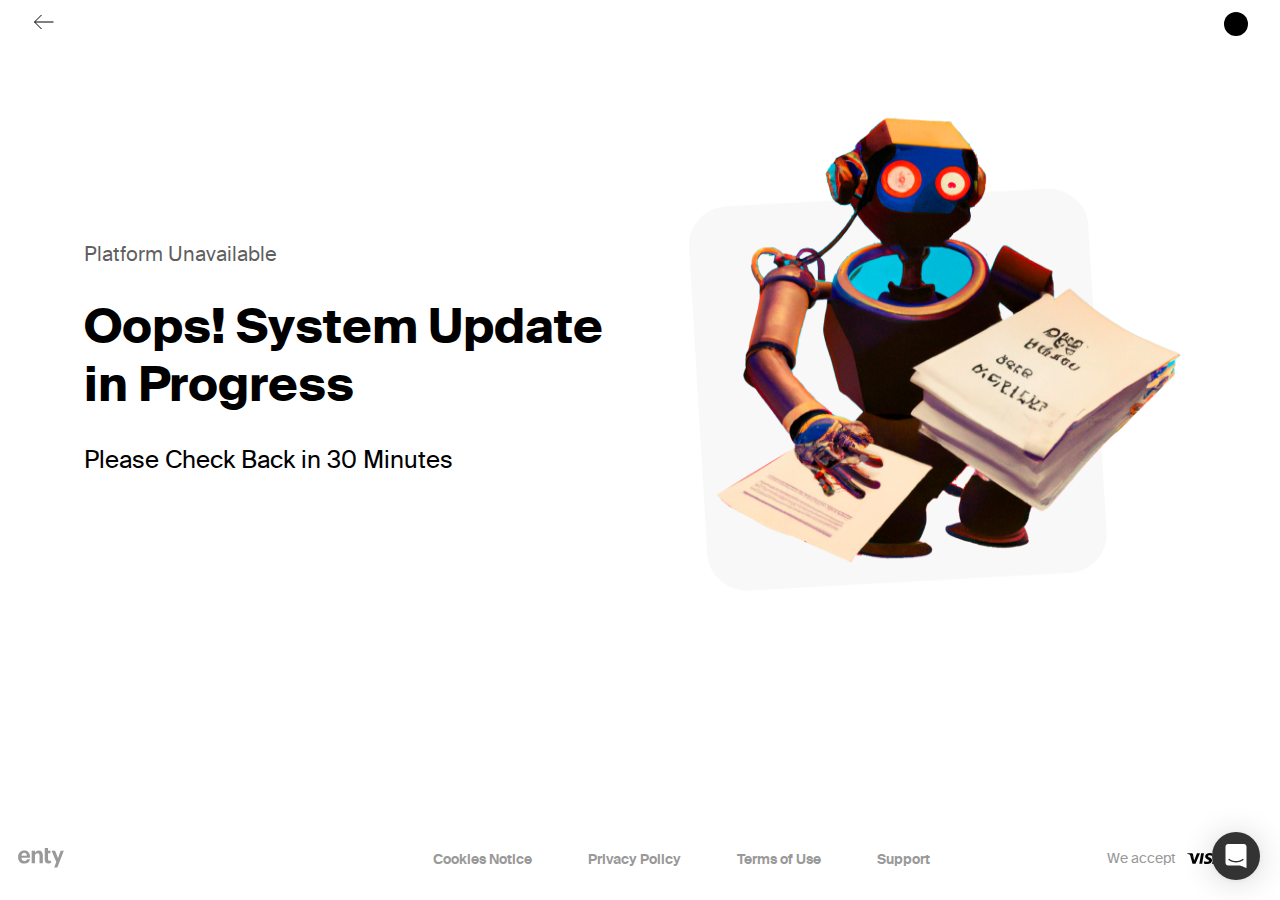
==== index.html @ 8957af0b "index-2ed8bcea12" ====
<!DOCTYPE html>
<!-- saved from url=(0031)https://dev.enty.io/maintenance -->
<html>
  <head>
    <meta http-equiv="Content-Type" content="text/html; charset=UTF-8" />

    <link rel="icon" href="https://dev.enty.io/favicon.ico?v2" />
    <meta
      name="viewport"
      content="width=device-width,initial-scale=1,maximum-scale=1,user-scalable=0"
    />
    <meta
      name="facebook-domain-verification"
      content="el592q64jkn35hvgb044mod4tipy6u"
    />
    <title>Enty</title>
    <meta name="twitter:card" content="summary_large_image" />

    <link rel="stylesheet" href="./Enty_files/index-2ed8bcea12.css" />
    <link rel="stylesheet" href="./Enty_files/Maintenance-ce53a330.css" />
  </head>
  <body>
    <div id="app" data-v-app="">
      <div id="app">
        <div></div>
        <!----><!---->
        <div data-v-58ce2501="" class="layout-wrapper light">
          <div data-v-e05de54c="" class="container-wrapper isFluid">
            <header
              data-v-6d9c8d1d=""
              data-v-19a5ea39=""
              class="header light bg-white"
            >
              <div data-v-6d9c8d1d="">
                <div data-v-6d9c8d1d="" class="logo">
                  <svg
                    data-v-6d9c8d1d=""
                    viewBox="0 0 24 24"
                    fill="none"
                    xmlns="http://www.w3.org/2000/svg"
                    width="24"
                    height="24"
                  >
                    <path
                      d="M21.5 12H2.5M2.5 12L9.5 5M2.5 12L9.5 19"
                      stroke="black"
                    ></path>
                  </svg>
                </div>
              </div>
              <div data-v-6d9c8d1d="">
                <div data-v-6d9c8d1d="" class="title"></div>
              </div>
              <div
                data-v-19a5ea39=""
                style="display: flex; align-items: center"
              >
                <!----><button
                  data-v-6c13c55c=""
                  data-v-19a5ea39=""
                  class="icon-button hamburger hamburger"
                  type="button"
                >
                  <svg
                    data-v-19a5ea39=""
                    viewBox="0 0 24 24"
                    fill="none"
                    xmlns="http://www.w3.org/2000/svg"
                    height="24"
                    width="24"
                  >
                    <path
                      d="M20 7H4"
                      stroke="currentColor"
                      stroke-linecap="round"
                    ></path>
                    <path
                      d="M20 12H4"
                      stroke="currentColor"
                      stroke-linecap="round"
                    ></path>
                    <path
                      d="M20 17H4"
                      stroke="currentColor"
                      stroke-linecap="round"
                    ></path>
                  </svg>
                </button>
              </div>
              <div data-v-19a5ea39="" class="menu light">
                <div data-v-19a5ea39="" class="action">
                  <svg
                    data-v-19a5ea39=""
                    viewBox="0 0 50 24"
                    fill="none"
                    xmlns="http://www.w3.org/2000/svg"
                    width="41"
                    height="20"
                  >
                    <path
                      fill-rule="evenodd"
                      clip-rule="evenodd"
                      d="M32.5859 18.504C33.4708 18.504 34.0807 18.363 35.3966 17.5877L34.5046 15.5141C34.1425 15.6728 33.8339 15.72 33.3347 15.72C32.4951 15.72 32.0186 15.24 32.0186 14.232V8.18401H34.409V5.71201H32.0186V3H28.7511V14.544C28.7511 17.16 30.0899 18.504 32.5859 18.504ZM13.9943 14.3034C13.6086 17.0154 11.5664 18.5275 8.32158 18.5275C4.73641 18.5275 2.12695 16.1514 2.12695 12.1434V11.9514C2.12695 7.99146 4.78179 5.42344 8.23081 5.42344C11.2941 5.42344 14.017 7.31942 14.017 11.8074V12.7674H5.46254C5.55328 14.8554 6.61976 16.0554 8.41234 16.0554C9.93263 16.0554 10.6814 15.3594 10.8857 14.3034H13.9943ZM8.23081 7.82344C6.75592 7.82344 5.75751 8.85542 5.50791 10.6314H10.8176C10.7041 8.73545 9.79649 7.82344 8.23081 7.82344ZM18.9619 18.2635H15.6717V5.71143H18.9619V7.70343C19.5518 6.45542 20.8452 5.42344 22.8193 5.42344C25.1565 5.42344 26.8129 6.91143 26.8129 10.2714V18.2635H23.5227V10.7754C23.5227 9.07145 22.8874 8.25542 21.4352 8.25542C20.0283 8.25542 18.9619 9.16743 18.9619 11.0154V18.2635ZM41.3778 22.5357H38.201L40.2886 16.9917L35.5689 5.71172H39.1087L41.9904 13.2477L44.6453 5.71172H47.7993L41.3778 22.5357Z"
                      fill="currentColor"
                    ></path></svg
                  ><button
                    data-v-6c13c55c=""
                    data-v-19a5ea39=""
                    class="icon-button"
                    type="button"
                  >
                    <svg
                      data-v-19a5ea39=""
                      viewBox="0 0 24 24"
                      fill="none"
                      xmlns="http://www.w3.org/2000/svg"
                      height="24"
                      width="24"
                    >
                      <path
                        d="M17.6568 6.34303L6.34314 17.6567"
                        stroke="currentColor"
                        stroke-linecap="round"
                      ></path>
                      <path
                        d="M17.6568 17.6567L6.34314 6.34302"
                        stroke="currentColor"
                        stroke-linecap="round"
                      ></path>
                    </svg>
                  </button>
                </div>
                <!----><a
                  data-v-a68a9a51=""
                  data-v-19a5ea39=""
                  href="https://dev.enty.io/personal"
                  class="link user-link user-link__light user-link user-link__light"
                  exact=""
                ></a>
              </div>
            </header>
          </div>
          <main data-v-8809718e="" class="main-wrapper">
            <div data-v-ca80d398="" class="maintenance">
              <div data-v-ca80d398="" class="maintenance__text">
                <p data-v-ca80d398="">Platform Unavailable</p>
                <h2 data-v-ca80d398="">Oops! System Update in Progress</h2>
                <p data-v-ca80d398="">Please Check Back in 30 Minutes</p>
              </div>
              <img
                data-v-ca80d398=""
                class="maintenance__img"
                src="./Enty_files/maintenance-af69d4da.png"
                alt="robot"
              />
            </div>
          </main>
          <footer data-v-617f417e="" class="footer-light">
            <div
              data-v-e05de54c=""
              data-v-617f417e=""
              class="container-wrapper isFluid container"
            >
              <a
                data-v-a68a9a51=""
                data-v-617f417e=""
                href="https://dev.enty.io/maintenance"
                class="router-link-active router-link-exact-active link logo logo"
                exact=""
                aria-current="page"
                ><svg
                  data-v-617f417e=""
                  viewBox="0 0 50 24"
                  fill="none"
                  xmlns="http://www.w3.org/2000/svg"
                  width="50"
                  height="24"
                >
                  <path
                    fill-rule="evenodd"
                    clip-rule="evenodd"
                    d="M32.5859 18.504C33.4708 18.504 34.0807 18.363 35.3966 17.5877L34.5046 15.5141C34.1425 15.6728 33.8339 15.72 33.3347 15.72C32.4951 15.72 32.0186 15.24 32.0186 14.232V8.18401H34.409V5.71201H32.0186V3H28.7511V14.544C28.7511 17.16 30.0899 18.504 32.5859 18.504ZM13.9943 14.3034C13.6086 17.0154 11.5664 18.5275 8.32158 18.5275C4.73641 18.5275 2.12695 16.1514 2.12695 12.1434V11.9514C2.12695 7.99146 4.78179 5.42344 8.23081 5.42344C11.2941 5.42344 14.017 7.31942 14.017 11.8074V12.7674H5.46254C5.55328 14.8554 6.61976 16.0554 8.41234 16.0554C9.93263 16.0554 10.6814 15.3594 10.8857 14.3034H13.9943ZM8.23081 7.82344C6.75592 7.82344 5.75751 8.85542 5.50791 10.6314H10.8176C10.7041 8.73545 9.79649 7.82344 8.23081 7.82344ZM18.9619 18.2635H15.6717V5.71143H18.9619V7.70343C19.5518 6.45542 20.8452 5.42344 22.8193 5.42344C25.1565 5.42344 26.8129 6.91143 26.8129 10.2714V18.2635H23.5227V10.7754C23.5227 9.07145 22.8874 8.25542 21.4352 8.25542C20.0283 8.25542 18.9619 9.16743 18.9619 11.0154V18.2635ZM41.3778 22.5357H38.201L40.2886 16.9917L35.5689 5.71172H39.1087L41.9904 13.2477L44.6453 5.71172H47.7993L41.3778 22.5357Z"
                    fill="currentColor"
                  ></path></svg
              ></a>
              <ul data-v-617f417e="" class="footer-list">
                <li data-v-617f417e="" class="footer-list-item">
                  <a
                    data-v-a68a9a51=""
                    data-v-617f417e=""
                    exact=""
                    class="link"
                    href="https://dev.enty.io/static/pdf/Cookies_Notice.pdf"
                    target="_blank"
                    to=""
                    >Cookies Notice</a
                  >
                </li>
                <li data-v-617f417e="" class="footer-list-item">
                  <a
                    data-v-a68a9a51=""
                    data-v-617f417e=""
                    exact=""
                    class="link"
                    href="https://dev.enty.io/static/pdf/Privacy_Policy.pdf"
                    target="_blank"
                    to=""
                    >Privacy Policy</a
                  >
                </li>
                <li data-v-617f417e="" class="footer-list-item">
                  <a
                    data-v-a68a9a51=""
                    data-v-617f417e=""
                    exact=""
                    class="link"
                    href="https://dev.enty.io/static/pdf/Terms_of_Use.pdf"
                    target="_blank"
                    to=""
                    >Terms of Use</a
                  >
                </li>
                <li data-v-617f417e="" class="footer-list-item">
                  <a
                    data-v-a68a9a51=""
                    data-v-617f417e=""
                    exact=""
                    class="link"
                    href="mailto:%20support@enty.io"
                    to=""
                    >Support</a
                  >
                </li>
              </ul>
              <div data-v-e0418eac="" data-v-617f417e="" class="we-accept">
                <span
                  data-v-2b5a13ca=""
                  data-v-e0418eac=""
                  class="typography body2 normal align-left inherit text"
                  >We&nbsp;accept</span
                ><svg
                  data-v-e0418eac=""
                  xmlns="http://www.w3.org/2000/svg"
                  fill="none"
                  viewBox="0 0 40 20"
                  width="40"
                  height="20"
                  class="light"
                >
                  <g fill="currentColor" clip-path="url(#visa_svg__clip0)">
                    <path
                      d="M18.168 14.841h-2.835l1.773-10.648h2.835l-1.773 10.648zM28.443 4.453A7.17 7.17 0 0025.9 4c-2.8 0-4.772 1.45-4.784 3.523-.023 1.53 1.412 2.379 2.485 2.889 1.097.52 1.47.86 1.47 1.325-.011.714-.886 1.043-1.703 1.043-1.132 0-1.738-.17-2.66-.567l-.373-.17-.397 2.39c.665.294 1.89.556 3.162.567 2.975 0 4.912-1.428 4.935-3.636.011-1.213-.747-2.141-2.38-2.9-.992-.488-1.6-.816-1.6-1.315.012-.453.515-.917 1.634-.917a4.94 4.94 0 012.112.408l.256.113.386-2.3zM32.215 11.069l1.132-2.98c-.012.023.233-.622.373-1.019l.198.918s.537 2.549.653 3.081h-2.356zm3.5-6.876H33.52c-.676 0-1.19.192-1.482.884l-4.21 9.764h2.974l.595-1.597h3.64c.082.374.339 1.597.339 1.597h2.625L35.714 4.193zM12.964 4.193l-2.777 7.261-.303-1.472c-.514-1.7-2.124-3.546-3.92-4.464l2.543 9.312h2.998l4.457-10.637h-2.998z"
                    ></path>
                    <path
                      d="M7.608 4.193H3.047L3 4.408c3.558.884 5.915 3.014 6.883 5.574l-.991-4.894c-.164-.68-.665-.873-1.284-.895z"
                    ></path>
                  </g>
                  <defs>
                    <clippath id="visa_svg__clip0">
                      <path
                        fill="currentColor"
                        d="M0 0h35v11H0z"
                        transform="translate(3 4)"
                      ></path>
                    </clippath>
                  </defs></svg
                ><svg
                  data-v-e0418eac=""
                  xmlns="http://www.w3.org/2000/svg"
                  fill="none"
                  viewBox="0 0 40 20"
                  width="40"
                  height="20"
                >
                  <path
                    fill="#FF5F00"
                    d="M22.95 5.16h-5.778v9.217h5.777V5.16z"
                  ></path>
                  <path
                    fill="#EB001B"
                    d="M17.768 9.77c0-.888.205-1.764.602-2.562a5.88 5.88 0 011.69-2.046 6.126 6.126 0 00-6.33-.663 5.954 5.954 0 00-2.464 2.162 5.76 5.76 0 00-.914 3.11c0 1.1.316 2.177.914 3.109a5.954 5.954 0 002.463 2.162 6.126 6.126 0 003.263.556 6.08 6.08 0 003.068-1.22 5.879 5.879 0 01-1.69-2.046 5.74 5.74 0 01-.602-2.562z"
                  ></path>
                  <path
                    fill="#F79E1B"
                    d="M29.772 9.77a5.76 5.76 0 01-.914 3.11 5.954 5.954 0 01-2.465 2.161 6.125 6.125 0 01-6.33-.664 5.888 5.888 0 001.689-2.046 5.748 5.748 0 000-5.124 5.888 5.888 0 00-1.69-2.047 6.126 6.126 0 016.33-.664 5.954 5.954 0 012.466 2.162 5.76 5.76 0 01.914 3.11v.002z"
                  ></path>
                </svg>
              </div>
            </div>
          </footer>
        </div>
        <div></div>
        <!----><!---->
        <div class="enty-base-loader enty-base-loader-bg-b">
          <div class="enty-base-loader__inner">
            <img
              src="./Enty_files/base-loader-fd91dcae.png"
              alt="Enty loader"
            />
          </div>
        </div>
        <!---->
      </div>
    </div>

    <div transitionduration="300">
      <div><div class="Vue-Toastification__container top-left"></div></div>
      <div><div class="Vue-Toastification__container top-center"></div></div>
      <div><div class="Vue-Toastification__container top-right"></div></div>
      <div><div class="Vue-Toastification__container bottom-left"></div></div>
      <div><div class="Vue-Toastification__container bottom-center"></div></div>
      <div><div class="Vue-Toastification__container bottom-right"></div></div>
    </div>
    <iframe
      id="intercom-frame"
      style="
        position: absolute !important;
        opacity: 0 !important;
        width: 1px !important;
        height: 1px !important;
        top: 0 !important;
        left: 0 !important;
        border: none !important;
        display: block !important;
        z-index: -1 !important;
        pointer-events: none;
      "
      aria-hidden="true"
      tabindex="-1"
      title="Intercom"
      src="./Enty_files/saved_resource.html"
    ></iframe>
    <div class="intercom-lightweight-app">
      <div
        class="intercom-lightweight-app-launcher intercom-launcher"
        role="button"
        tabindex="0"
        aria-label="Open Intercom Messenger"
        aria-live="polite"
      >
        <div
          class="intercom-lightweight-app-launcher-icon intercom-lightweight-app-launcher-icon-open"
        >
          <svg xmlns="http://www.w3.org/2000/svg" viewBox="0 0 28 32">
            <path
              d="M28 32s-4.714-1.855-8.527-3.34H3.437C1.54 28.66 0 27.026 0 25.013V3.644C0 1.633 1.54 0 3.437 0h21.125c1.898 0 3.437 1.632 3.437 3.645v18.404H28V32zm-4.139-11.982a.88.88 0 00-1.292-.105c-.03.026-3.015 2.681-8.57 2.681-5.486 0-8.517-2.636-8.571-2.684a.88.88 0 00-1.29.107 1.01 1.01 0 00-.219.708.992.992 0 00.318.664c.142.128 3.537 3.15 9.762 3.15 6.226 0 9.621-3.022 9.763-3.15a.992.992 0 00.317-.664 1.01 1.01 0 00-.218-.707z"
            ></path>
          </svg>
        </div>
        <div
          class="intercom-lightweight-app-launcher-icon intercom-lightweight-app-launcher-icon-minimize"
        >
          <svg
            width="24"
            height="24"
            viewBox="0 0 24 24"
            fill="none"
            xmlns="http://www.w3.org/2000/svg"
          >
            <path
              fill-rule="evenodd"
              clip-rule="evenodd"
              d="M18.601 8.39897C18.269 8.06702 17.7309 8.06702 17.3989 8.39897L12 13.7979L6.60099 8.39897C6.26904 8.06702 5.73086 8.06702 5.39891 8.39897C5.06696 8.73091 5.06696 9.2691 5.39891 9.60105L11.3989 15.601C11.7309 15.933 12.269 15.933 12.601 15.601L18.601 9.60105C18.9329 9.2691 18.9329 8.73091 18.601 8.39897Z"
              fill="white"
            ></path>
          </svg>
        </div>
      </div>
      <style id="intercom-lightweight-app-style" type="text/css">
        @keyframes intercom-lightweight-app-launcher {
          from {
            opacity: 0;
            transform: scale(0.5);
          }
          to {
            opacity: 1;
            transform: scale(1);
          }
        }

        @keyframes intercom-lightweight-app-gradient {
          from {
            opacity: 0;
          }
          to {
            opacity: 1;
          }
        }

        @keyframes intercom-lightweight-app-messenger {
          0% {
            opacity: 0;
            transform: scale(0);
          }
          40% {
            opacity: 1;
          }
          100% {
            transform: scale(1);
          }
        }

        .intercom-lightweight-app {
          position: fixed;
          z-index: 2147483001;
          width: 0;
          height: 0;
          font-family: intercom-font, "Helvetica Neue", "Apple Color Emoji",
            Helvetica, Arial, sans-serif;
        }

        .intercom-lightweight-app-gradient {
          position: fixed;
          z-index: 2147483002;
          width: 500px;
          height: 500px;
          bottom: 0;
          right: 0;
          pointer-events: none;
          background: radial-gradient(
            ellipse at bottom right,
            rgba(29, 39, 54, 0.16) 0%,
            rgba(29, 39, 54, 0) 72%
          );
          animation: intercom-lightweight-app-gradient 200ms ease-out;
        }

        .intercom-lightweight-app-launcher {
          position: fixed;
          z-index: 2147483003;
          padding: 0 !important;
          margin: 0 !important;
          border: none;
          bottom: 20px;
          right: 20px;
          max-width: 48px;
          width: 48px;
          max-height: 48px;
          height: 48px;
          border-radius: 50%;
          background: #333333;
          cursor: pointer;
          box-shadow: 0 1px 6px 0 rgba(0, 0, 0, 0.06),
            0 2px 32px 0 rgba(0, 0, 0, 0.16);
          transition: transform 167ms cubic-bezier(0.33, 0, 0, 1);
          box-sizing: content-box;
        }

        .intercom-lightweight-app-launcher:hover {
          transition: transform 250ms cubic-bezier(0.33, 0, 0, 1);
          transform: scale(1.1);
        }

        .intercom-lightweight-app-launcher:active {
          transform: scale(0.85);
          transition: transform 134ms cubic-bezier(0.45, 0, 0.2, 1);
        }

        .intercom-lightweight-app-launcher:focus {
          outline: none;
        }

        .intercom-lightweight-app-launcher-icon {
          display: flex;
          align-items: center;
          justify-content: center;
          position: absolute;
          top: 0;
          left: 0;
          width: 48px;
          height: 48px;
          transition: transform 100ms linear, opacity 80ms linear;
        }

        .intercom-lightweight-app-launcher-icon-open {
          opacity: 1;
          transform: rotate(0deg) scale(1);
        }

        .intercom-lightweight-app-launcher-icon-open svg {
          width: 24px;
          height: 24px;
        }

        .intercom-lightweight-app-launcher-icon-open svg path {
          fill: rgb(255, 255, 255);
        }

        .intercom-lightweight-app-launcher-icon-self-serve {
          opacity: 1;
          transform: rotate(0deg) scale(1);
        }

        .intercom-lightweight-app-launcher-icon-self-serve svg {
          height: 44px;
        }

        .intercom-lightweight-app-launcher-icon-self-serve svg path {
          fill: rgb(255, 255, 255);
        }

        .intercom-lightweight-app-launcher-custom-icon-open {
          max-height: 24px;
          max-width: 24px;

          opacity: 1;
          transform: rotate(0deg) scale(1);
        }

        .intercom-lightweight-app-launcher-icon-minimize {
          opacity: 0;
          transform: rotate(-60deg) scale(0);
        }

        .intercom-lightweight-app-launcher-icon-minimize svg path {
          fill: rgb(255, 255, 255);
        }

        .intercom-lightweight-app-messenger {
          position: fixed;
          z-index: 2147483003;
          overflow: hidden;
          background-color: white;
          animation: intercom-lightweight-app-messenger 250ms
            cubic-bezier(0, 1, 1, 1);
          transform-origin: bottom right;

          width: 400px;
          height: calc(100% - 104px);
          max-height: 704px;
          min-height: 250px;
          right: 20px;
          bottom: 84px;
          box-shadow: 0 5px 40px rgba(0, 0, 0, 0.16);

          border-radius: 16px;
        }

        .intercom-lightweight-app-messenger-header {
          height: 64px;
          border-bottom: none;
          background: #333333;
        }

        .intercom-lightweight-app-messenger-footer {
          position: absolute;
          bottom: 0;
          width: 100%;
          height: 80px;
          background: #fff;
          font-size: 14px;
          line-height: 21px;
          border-top: 1px solid rgba(0, 0, 0, 0.05);
          box-shadow: 0px 0px 25px rgba(0, 0, 0, 0.05);
        }

        @media print {
          .intercom-lightweight-app {
            display: none;
          }
        }
      </style>
    </div>
  </body>
</html>
---- Enty_files/index-2ed8bcea12.css ----
/* sass-plugin-1:/Users/maronato/Developer/vue-toastification/src/scss/index.scss */
.Vue-Toastification__container {
  z-index: 9999;
  position: fixed;
  padding: 4px;
  width: 600px;
  box-sizing: border-box;
  display: flex;
  min-height: 100%;
  color: #fff;
  flex-direction: column;
  pointer-events: none;
}
@media only screen and (min-width: 600px) {
  .Vue-Toastification__container.top-left,
  .Vue-Toastification__container.top-right,
  .Vue-Toastification__container.top-center {
    top: 1em;
  }
  .Vue-Toastification__container.bottom-left,
  .Vue-Toastification__container.bottom-right,
  .Vue-Toastification__container.bottom-center {
    bottom: 1em;
    flex-direction: column-reverse;
  }
  .Vue-Toastification__container.top-left,
  .Vue-Toastification__container.bottom-left {
    left: 1em;
  }
  .Vue-Toastification__container.top-left .Vue-Toastification__toast,
  .Vue-Toastification__container.bottom-left .Vue-Toastification__toast {
    margin-right: auto;
  }
  @supports not (-moz-appearance: none) {
    .Vue-Toastification__container.top-left .Vue-Toastification__toast--rtl,
    .Vue-Toastification__container.bottom-left .Vue-Toastification__toast--rtl {
      margin-right: unset;
      margin-left: auto;
    }
  }
  .Vue-Toastification__container.top-right,
  .Vue-Toastification__container.bottom-right {
    right: 1em;
  }
  .Vue-Toastification__container.top-right .Vue-Toastification__toast,
  .Vue-Toastification__container.bottom-right .Vue-Toastification__toast {
    margin-left: auto;
  }
  @supports not (-moz-appearance: none) {
    .Vue-Toastification__container.top-right .Vue-Toastification__toast--rtl,
    .Vue-Toastification__container.bottom-right
      .Vue-Toastification__toast--rtl {
      margin-left: unset;
      margin-right: auto;
    }
  }
  .Vue-Toastification__container.top-center,
  .Vue-Toastification__container.bottom-center {
    left: 50%;
    margin-left: -300px;
  }
  .Vue-Toastification__container.top-center .Vue-Toastification__toast,
  .Vue-Toastification__container.bottom-center .Vue-Toastification__toast {
    margin-left: auto;
    margin-right: auto;
  }
}
@media only screen and (max-width: 600px) {
  .Vue-Toastification__container {
    width: 100vw;
    padding: 0;
    left: 0;
    margin: 0;
  }
  .Vue-Toastification__container .Vue-Toastification__toast {
    width: 100%;
  }
  .Vue-Toastification__container.top-left,
  .Vue-Toastification__container.top-right,
  .Vue-Toastification__container.top-center {
    top: 0;
  }
  .Vue-Toastification__container.bottom-left,
  .Vue-Toastification__container.bottom-right,
  .Vue-Toastification__container.bottom-center {
    bottom: 0;
    flex-direction: column-reverse;
  }
}
.Vue-Toastification__toast {
  display: inline-flex;
  position: relative;
  max-height: 800px;
  min-height: 64px;
  box-sizing: border-box;
  margin-bottom: 1rem;
  padding: 22px 24px;
  border-radius: 8px;
  box-shadow: 0 1px 10px 0 rgba(0, 0, 0, 0.1), 0 2px 15px 0 rgba(0, 0, 0, 0.05);
  justify-content: space-between;
  font-family: "Lato", Helvetica, "Roboto", Arial, sans-serif;
  max-width: 600px;
  min-width: 326px;
  pointer-events: auto;
  overflow: hidden;
  transform: translateZ(0);
  direction: ltr;
}
.Vue-Toastification__toast--rtl {
  direction: rtl;
}
.Vue-Toastification__toast--default {
  background-color: #1976d2;
  color: #fff;
}
.Vue-Toastification__toast--info {
  background-color: #2196f3;
  color: #fff;
}
.Vue-Toastification__toast--success {
  background-color: #4caf50;
  color: #fff;
}
.Vue-Toastification__toast--error {
  background-color: #ff5252;
  color: #fff;
}
.Vue-Toastification__toast--warning {
  background-color: #ffc107;
  color: #fff;
}
@media only screen and (max-width: 600px) {
  .Vue-Toastification__toast {
    border-radius: 0px;
    margin-bottom: 0.5rem;
  }
}
.Vue-Toastification__toast-body {
  flex: 1;
  line-height: 24px;
  font-size: 16px;
  word-break: break-word;
  white-space: pre-wrap;
}
.Vue-Toastification__toast-component-body {
  flex: 1;
}
.Vue-Toastification__toast.disable-transition {
  animation: none !important;
}
.Vue-Toastification__close-button {
  font-weight: bold;
  font-size: 24px;
  line-height: 24px;
  background: transparent;
  outline: none;
  border: none;
  padding: 0;
  padding-left: 10px;
  cursor: pointer;
  transition: 0.3s ease;
  align-items: center;
  color: #fff;
  opacity: 0.3;
  transition: visibility 0s, opacity 0.2s linear;
}
.Vue-Toastification__close-button:hover,
.Vue-Toastification__close-button:focus {
  opacity: 1;
}
.Vue-Toastification__toast:not(:hover)
  .Vue-Toastification__close-button.show-on-hover {
  opacity: 0;
}
.Vue-Toastification__toast--rtl .Vue-Toastification__close-button {
  padding-left: unset;
  padding-right: 10px;
}
@keyframes scale-x-frames {
  0% {
    transform: scaleX(1);
  }
  100% {
    transform: scaleX(0);
  }
}
.Vue-Toastification__progress-bar {
  position: absolute;
  bottom: 0;
  left: 0;
  width: 100%;
  height: 5px;
  z-index: 10000;
  background-color: rgba(255, 255, 255, 0.7);
  transform-origin: left;
  animation: scale-x-frames linear 1 forwards;
}
.Vue-Toastification__toast--rtl .Vue-Toastification__progress-bar {
  right: 0;
  left: unset;
  transform-origin: right;
}
.Vue-Toastification__icon {
  margin: auto 18px auto 0px;
  background: transparent;
  outline: none;
  border: none;
  padding: 0;
  transition: 0.3s ease;
  align-items: center;
  width: 20px;
  height: 100%;
}
.Vue-Toastification__toast--rtl .Vue-Toastification__icon {
  margin: auto 0px auto 18px;
}
@keyframes bounceInRight {
  from,
  60%,
  75%,
  90%,
  to {
    animation-timing-function: cubic-bezier(0.215, 0.61, 0.355, 1);
  }
  from {
    opacity: 0;
    transform: translate3d(3000px, 0, 0);
  }
  60% {
    opacity: 1;
    transform: translate3d(-25px, 0, 0);
  }
  75% {
    transform: translate3d(10px, 0, 0);
  }
  90% {
    transform: translate3d(-5px, 0, 0);
  }
  to {
    transform: none;
  }
}
@keyframes bounceOutRight {
  40% {
    opacity: 1;
    transform: translate3d(-20px, 0, 0);
  }
  to {
    opacity: 0;
    transform: translate3d(1000px, 0, 0);
  }
}
@keyframes bounceInLeft {
  from,
  60%,
  75%,
  90%,
  to {
    animation-timing-function: cubic-bezier(0.215, 0.61, 0.355, 1);
  }
  0% {
    opacity: 0;
    transform: translate3d(-3000px, 0, 0);
  }
  60% {
    opacity: 1;
    transform: translate3d(25px, 0, 0);
  }
  75% {
    transform: translate3d(-10px, 0, 0);
  }
  90% {
    transform: translate3d(5px, 0, 0);
  }
  to {
    transform: none;
  }
}
@keyframes bounceOutLeft {
  20% {
    opacity: 1;
    transform: translate3d(20px, 0, 0);
  }
  to {
    opacity: 0;
    transform: translate3d(-2000px, 0, 0);
  }
}
@keyframes bounceInUp {
  from,
  60%,
  75%,
  90%,
  to {
    animation-timing-function: cubic-bezier(0.215, 0.61, 0.355, 1);
  }
  from {
    opacity: 0;
    transform: translate3d(0, 3000px, 0);
  }
  60% {
    opacity: 1;
    transform: translate3d(0, -20px, 0);
  }
  75% {
    transform: translate3d(0, 10px, 0);
  }
  90% {
    transform: translate3d(0, -5px, 0);
  }
  to {
    transform: translate3d(0, 0, 0);
  }
}
@keyframes bounceOutUp {
  20% {
    transform: translate3d(0, -10px, 0);
  }
  40%,
  45% {
    opacity: 1;
    transform: translate3d(0, 20px, 0);
  }
  to {
    opacity: 0;
    transform: translate3d(0, -2000px, 0);
  }
}
@keyframes bounceInDown {
  from,
  60%,
  75%,
  90%,
  to {
    animation-timing-function: cubic-bezier(0.215, 0.61, 0.355, 1);
  }
  0% {
    opacity: 0;
    transform: translate3d(0, -3000px, 0);
  }
  60% {
    opacity: 1;
    transform: translate3d(0, 25px, 0);
  }
  75% {
    transform: translate3d(0, -10px, 0);
  }
  90% {
    transform: translate3d(0, 5px, 0);
  }
  to {
    transform: none;
  }
}
@keyframes bounceOutDown {
  20% {
    transform: translate3d(0, 10px, 0);
  }
  40%,
  45% {
    opacity: 1;
    transform: translate3d(0, -20px, 0);
  }
  to {
    opacity: 0;
    transform: translate3d(0, 2000px, 0);
  }
}
.Vue-Toastification__bounce-enter-active.top-left,
.Vue-Toastification__bounce-enter-active.bottom-left {
  animation-name: bounceInLeft;
}
.Vue-Toastification__bounce-enter-active.top-right,
.Vue-Toastification__bounce-enter-active.bottom-right {
  animation-name: bounceInRight;
}
.Vue-Toastification__bounce-enter-active.top-center {
  animation-name: bounceInDown;
}
.Vue-Toastification__bounce-enter-active.bottom-center {
  animation-name: bounceInUp;
}
.Vue-Toastification__bounce-leave-active:not(.disable-transition).top-left,
.Vue-Toastification__bounce-leave-active:not(.disable-transition).bottom-left {
  animation-name: bounceOutLeft;
}
.Vue-Toastification__bounce-leave-active:not(.disable-transition).top-right,
.Vue-Toastification__bounce-leave-active:not(.disable-transition).bottom-right {
  animation-name: bounceOutRight;
}
.Vue-Toastification__bounce-leave-active:not(.disable-transition).top-center {
  animation-name: bounceOutUp;
}
.Vue-Toastification__bounce-leave-active:not(
    .disable-transition
  ).bottom-center {
  animation-name: bounceOutDown;
}
.Vue-Toastification__bounce-leave-active,
.Vue-Toastification__bounce-enter-active {
  animation-duration: 750ms;
  animation-fill-mode: both;
}
.Vue-Toastification__bounce-move {
  transition-timing-function: ease-in-out;
  transition-property: all;
  transition-duration: 400ms;
}
@keyframes fadeOutTop {
  0% {
    transform: translateY(0);
    opacity: 1;
  }
  100% {
    transform: translateY(-50px);
    opacity: 0;
  }
}
@keyframes fadeOutLeft {
  0% {
    transform: translateX(0);
    opacity: 1;
  }
  100% {
    transform: translateX(-50px);
    opacity: 0;
  }
}
@keyframes fadeOutBottom {
  0% {
    transform: translateY(0);
    opacity: 1;
  }
  100% {
    transform: translateY(50px);
    opacity: 0;
  }
}
@keyframes fadeOutRight {
  0% {
    transform: translateX(0);
    opacity: 1;
  }
  100% {
    transform: translateX(50px);
    opacity: 0;
  }
}
@keyframes fadeInLeft {
  0% {
    transform: translateX(-50px);
    opacity: 0;
  }
  100% {
    transform: translateX(0);
    opacity: 1;
  }
}
@keyframes fadeInRight {
  0% {
    transform: translateX(50px);
    opacity: 0;
  }
  100% {
    transform: translateX(0);
    opacity: 1;
  }
}
@keyframes fadeInTop {
  0% {
    transform: translateY(-50px);
    opacity: 0;
  }
  100% {
    transform: translateY(0);
    opacity: 1;
  }
}
@keyframes fadeInBottom {
  0% {
    transform: translateY(50px);
    opacity: 0;
  }
  100% {
    transform: translateY(0);
    opacity: 1;
  }
}
.Vue-Toastification__fade-enter-active.top-left,
.Vue-Toastification__fade-enter-active.bottom-left {
  animation-name: fadeInLeft;
}
.Vue-Toastification__fade-enter-active.top-right,
.Vue-Toastification__fade-enter-active.bottom-right {
  animation-name: fadeInRight;
}
.Vue-Toastification__fade-enter-active.top-center {
  animation-name: fadeInTop;
}
.Vue-Toastification__fade-enter-active.bottom-center {
  animation-name: fadeInBottom;
}
.Vue-Toastification__fade-leave-active:not(.disable-transition).top-left,
.Vue-Toastification__fade-leave-active:not(.disable-transition).bottom-left {
  animation-name: fadeOutLeft;
}
.Vue-Toastification__fade-leave-active:not(.disable-transition).top-right,
.Vue-Toastification__fade-leave-active:not(.disable-transition).bottom-right {
  animation-name: fadeOutRight;
}
.Vue-Toastification__fade-leave-active:not(.disable-transition).top-center {
  animation-name: fadeOutTop;
}
.Vue-Toastification__fade-leave-active:not(.disable-transition).bottom-center {
  animation-name: fadeOutBottom;
}
.Vue-Toastification__fade-leave-active,
.Vue-Toastification__fade-enter-active {
  animation-duration: 750ms;
  animation-fill-mode: both;
}
.Vue-Toastification__fade-move {
  transition-timing-function: ease-in-out;
  transition-property: all;
  transition-duration: 400ms;
}
@keyframes slideInBlurredLeft {
  0% {
    transform: translateX(-1000px) scaleX(2.5) scaleY(0.2);
    transform-origin: 100% 50%;
    filter: blur(40px);
    opacity: 0;
  }
  100% {
    transform: translateX(0) scaleY(1) scaleX(1);
    transform-origin: 50% 50%;
    filter: blur(0);
    opacity: 1;
  }
}
@keyframes slideInBlurredTop {
  0% {
    transform: translateY(-1000px) scaleY(2.5) scaleX(0.2);
    transform-origin: 50% 0%;
    filter: blur(240px);
    opacity: 0;
  }
  100% {
    transform: translateY(0) scaleY(1) scaleX(1);
    transform-origin: 50% 50%;
    filter: blur(0);
    opacity: 1;
  }
}
@keyframes slideInBlurredRight {
  0% {
    transform: translateX(1000px) scaleX(2.5) scaleY(0.2);
    transform-origin: 0% 50%;
    filter: blur(40px);
    opacity: 0;
  }
  100% {
    transform: translateX(0) scaleY(1) scaleX(1);
    transform-origin: 50% 50%;
    filter: blur(0);
    opacity: 1;
  }
}
@keyframes slideInBlurredBottom {
  0% {
    transform: translateY(1000px) scaleY(2.5) scaleX(0.2);
    transform-origin: 50% 100%;
    filter: blur(240px);
    opacity: 0;
  }
  100% {
    transform: translateY(0) scaleY(1) scaleX(1);
    transform-origin: 50% 50%;
    filter: blur(0);
    opacity: 1;
  }
}
@keyframes slideOutBlurredTop {
  0% {
    transform: translateY(0) scaleY(1) scaleX(1);
    transform-origin: 50% 0%;
    filter: blur(0);
    opacity: 1;
  }
  100% {
    transform: translateY(-1000px) scaleY(2) scaleX(0.2);
    transform-origin: 50% 0%;
    filter: blur(240px);
    opacity: 0;
  }
}
@keyframes slideOutBlurredBottom {
  0% {
    transform: translateY(0) scaleY(1) scaleX(1);
    transform-origin: 50% 50%;
    filter: blur(0);
    opacity: 1;
  }
  100% {
    transform: translateY(1000px) scaleY(2) scaleX(0.2);
    transform-origin: 50% 100%;
    filter: blur(240px);
    opacity: 0;
  }
}
@keyframes slideOutBlurredLeft {
  0% {
    transform: translateX(0) scaleY(1) scaleX(1);
    transform-origin: 50% 50%;
    filter: blur(0);
    opacity: 1;
  }
  100% {
    transform: translateX(-1000px) scaleX(2) scaleY(0.2);
    transform-origin: 100% 50%;
    filter: blur(40px);
    opacity: 0;
  }
}
@keyframes slideOutBlurredRight {
  0% {
    transform: translateX(0) scaleY(1) scaleX(1);
    transform-origin: 50% 50%;
    filter: blur(0);
    opacity: 1;
  }
  100% {
    transform: translateX(1000px) scaleX(2) scaleY(0.2);
    transform-origin: 0% 50%;
    filter: blur(40px);
    opacity: 0;
  }
}
.Vue-Toastification__slideBlurred-enter-active.top-left,
.Vue-Toastification__slideBlurred-enter-active.bottom-left {
  animation-name: slideInBlurredLeft;
}
.Vue-Toastification__slideBlurred-enter-active.top-right,
.Vue-Toastification__slideBlurred-enter-active.bottom-right {
  animation-name: slideInBlurredRight;
}
.Vue-Toastification__slideBlurred-enter-active.top-center {
  animation-name: slideInBlurredTop;
}
.Vue-Toastification__slideBlurred-enter-active.bottom-center {
  animation-name: slideInBlurredBottom;
}
.Vue-Toastification__slideBlurred-leave-active:not(
    .disable-transition
  ).top-left,
.Vue-Toastification__slideBlurred-leave-active:not(
    .disable-transition
  ).bottom-left {
  animation-name: slideOutBlurredLeft;
}
.Vue-Toastification__slideBlurred-leave-active:not(
    .disable-transition
  ).top-right,
.Vue-Toastification__slideBlurred-leave-active:not(
    .disable-transition
  ).bottom-right {
  animation-name: slideOutBlurredRight;
}
.Vue-Toastification__slideBlurred-leave-active:not(
    .disable-transition
  ).top-center {
  animation-name: slideOutBlurredTop;
}
.Vue-Toastification__slideBlurred-leave-active:not(
    .disable-transition
  ).bottom-center {
  animation-name: slideOutBlurredBottom;
}
.Vue-Toastification__slideBlurred-leave-active,
.Vue-Toastification__slideBlurred-enter-active {
  animation-duration: 750ms;
  animation-fill-mode: both;
}
.Vue-Toastification__slideBlurred-move {
  transition-timing-function: ease-in-out;
  transition-property: all;
  transition-duration: 400ms;
}
.resize-observer[data-v-b329ee4c] {
  position: absolute;
  top: 0;
  left: 0;
  z-index: -1;
  width: 100%;
  height: 100%;
  border: none;
  background-color: transparent;
  pointer-events: none;
  display: block;
  overflow: hidden;
  opacity: 0;
}
.resize-observer[data-v-b329ee4c] object {
  display: block;
  position: absolute;
  top: 0;
  left: 0;
  height: 100%;
  width: 100%;
  overflow: hidden;
  pointer-events: none;
  z-index: -1;
}
.v-popper__popper {
  z-index: 10000;
  top: 0;
  left: 0;
  outline: none;
}
.v-popper__popper.v-popper__popper--hidden {
  visibility: hidden;
  opacity: 0;
  transition: opacity 0.15s, visibility 0.15s;
  pointer-events: none;
}
.v-popper__popper.v-popper__popper--shown {
  visibility: visible;
  opacity: 1;
  transition: opacity 0.15s;
}
.v-popper__popper.v-popper__popper--skip-transition,
.v-popper__popper.v-popper__popper--skip-transition > .v-popper__wrapper {
  transition: none !important;
}
.v-popper__backdrop {
  position: absolute;
  top: 0;
  left: 0;
  width: 100%;
  height: 100%;
  display: none;
}
.v-popper__inner {
  position: relative;
  box-sizing: border-box;
  overflow-y: auto;
}
.v-popper__inner > div {
  position: relative;
  z-index: 1;
  max-width: inherit;
  max-height: inherit;
}
.v-popper__arrow-container {
  position: absolute;
  width: 10px;
  height: 10px;
}
.v-popper__popper--arrow-overflow .v-popper__arrow-container,
.v-popper__popper--no-positioning .v-popper__arrow-container {
  display: none;
}
.v-popper__arrow-inner,
.v-popper__arrow-outer {
  border-style: solid;
  position: absolute;
  top: 0;
  left: 0;
  width: 0;
  height: 0;
}
.v-popper__arrow-inner {
  visibility: hidden;
  border-width: 7px;
}
.v-popper__arrow-outer {
  border-width: 6px;
}
.v-popper__popper[data-popper-placement^="top"] .v-popper__arrow-inner,
.v-popper__popper[data-popper-placement^="bottom"] .v-popper__arrow-inner {
  left: -2px;
}
.v-popper__popper[data-popper-placement^="top"] .v-popper__arrow-outer,
.v-popper__popper[data-popper-placement^="bottom"] .v-popper__arrow-outer {
  left: -1px;
}
.v-popper__popper[data-popper-placement^="top"] .v-popper__arrow-inner,
.v-popper__popper[data-popper-placement^="top"] .v-popper__arrow-outer {
  border-bottom-width: 0;
  border-left-color: transparent !important;
  border-right-color: transparent !important;
  border-bottom-color: transparent !important;
}
.v-popper__popper[data-popper-placement^="top"] .v-popper__arrow-inner {
  top: -2px;
}
.v-popper__popper[data-popper-placement^="bottom"] .v-popper__arrow-container {
  top: 0;
}
.v-popper__popper[data-popper-placement^="bottom"] .v-popper__arrow-inner,
.v-popper__popper[data-popper-placement^="bottom"] .v-popper__arrow-outer {
  border-top-width: 0;
  border-left-color: transparent !important;
  border-right-color: transparent !important;
  border-top-color: transparent !important;
}
.v-popper__popper[data-popper-placement^="bottom"] .v-popper__arrow-inner {
  top: -4px;
}
.v-popper__popper[data-popper-placement^="bottom"] .v-popper__arrow-outer {
  top: -6px;
}
.v-popper__popper[data-popper-placement^="left"] .v-popper__arrow-inner,
.v-popper__popper[data-popper-placement^="right"] .v-popper__arrow-inner {
  top: -2px;
}
.v-popper__popper[data-popper-placement^="left"] .v-popper__arrow-outer,
.v-popper__popper[data-popper-placement^="right"] .v-popper__arrow-outer {
  top: -1px;
}
.v-popper__popper[data-popper-placement^="right"] .v-popper__arrow-inner,
.v-popper__popper[data-popper-placement^="right"] .v-popper__arrow-outer {
  border-left-width: 0;
  border-left-color: transparent !important;
  border-top-color: transparent !important;
  border-bottom-color: transparent !important;
}
.v-popper__popper[data-popper-placement^="right"] .v-popper__arrow-inner {
  left: -4px;
}
.v-popper__popper[data-popper-placement^="right"] .v-popper__arrow-outer {
  left: -6px;
}
.v-popper__popper[data-popper-placement^="left"] .v-popper__arrow-container {
  right: -10px;
}
.v-popper__popper[data-popper-placement^="left"] .v-popper__arrow-inner,
.v-popper__popper[data-popper-placement^="left"] .v-popper__arrow-outer {
  border-right-width: 0;
  border-top-color: transparent !important;
  border-right-color: transparent !important;
  border-bottom-color: transparent !important;
}
.v-popper__popper[data-popper-placement^="left"] .v-popper__arrow-inner {
  left: -2px;
}
.v-popper--theme-dropdown .v-popper__inner {
  background: #fff;
  color: #000;
  border-radius: 6px;
  border: 1px solid #ddd;
  box-shadow: 0 6px 30px #0000001a;
}
.v-popper--theme-dropdown .v-popper__arrow-inner {
  visibility: visible;
  border-color: #fff;
}
.v-popper--theme-dropdown .v-popper__arrow-outer {
  border-color: #ddd;
}
.v-popper--theme-tooltip .v-popper__inner {
  background: rgba(0, 0, 0, 0.8);
  color: #fff;
  border-radius: 6px;
  padding: 7px 12px 6px;
}
.v-popper--theme-tooltip .v-popper__arrow-outer {
  border-color: #000c;
}
/* breakpoints */
/* colors */
:root {
  --size-s-width: 360px;
  --size-m-width: 560px;
  --size-l-width: 724px;
}

/* Common component styles */
.vfm-body {
  display: flex;
  justify-content: center;
  align-items: center;
  top: 0;
  left: 0;
  right: 0;
  bottom: 0;
  position: fixed;
  overflow-y: hidden;
}

/* Default styles for container */
.vfm-body-container {
  background-color: #fff;
  margin: 0 1rem;
  padding: 32px 0;
  border: 1px solid #ffffff;
  border-radius: 1.5rem;
  overflow: hidden;
  position: relative;
  max-height: 100vh;
  /* Common footer modal style */
  /* Styles for component sizes (s,m,l) */
  /* Styles for props full screen mobile modal */
}
@media (min-width: 600px) {
  .vfm-body-container {
    border-radius: 2rem;
  }
}
.vfm-body-container .vfm-body-container-inner {
  padding: 0 16px;
  background-color: #ffffff;
  overflow-y: auto;
  max-height: 75vh;
  overflow-y: auto;
}
@media (min-width: 600px) {
  .vfm-body-container .vfm-body-container-inner {
    padding: 0 32px;
  }
}
.vfm-body-container .vfm-body-container-footer {
  display: flex;
  justify-content: center;
  align-items: center;
  flex-shrink: 0;
  padding: 1rem 1rem 0 1rem;
}
@media (min-width: 600px) {
  .vfm-body-container .vfm-body-container-footer {
    padding-top: 1.5rem;
    justify-content: end;
  }
}
.vfm-body-container.size-s {
  padding: 56px 0 32px 0;
  width: 100%;
}
@media (min-width: 600px) {
  .vfm-body-container.size-s {
    width: var(--size-s-width);
    max-width: var(--size-s-width);
  }
}
.vfm-body-container.size-s .vfm-body-container-inner {
  padding: 0 16px;
}
@media (min-width: 600px) {
  .vfm-body-container.size-s .vfm-body-container-inner {
    padding: 0 32px;
  }
}
.vfm-body-container.size-m {
  padding: 56px 0 32px;
  width: 100%;
}
@media (min-width: 600px) {
  .vfm-body-container.size-m {
    padding: 48px 0 40px 0;
    width: var(--size-m-width);
    max-width: var(--size-m-width);
  }
}
.vfm-body-container.size-m .vfm-body-container-inner {
  padding: 0 16px;
}
@media (min-width: 600px) {
  .vfm-body-container.size-m .vfm-body-container-inner {
    padding: 0 48px;
    max-height: 45vh;
  }
}
@media (min-width: 600px) {
  .vfm-body-container.size-m .vfm-body-container-footer {
    padding-left: 48px;
    padding-right: 48px;
  }
}
.vfm-body-container.size-l {
  padding: 56px 0 32px;
  width: 100%;
}
@media (min-width: 600px) {
  .vfm-body-container.size-l {
    padding: 56px 0 48px 0;
  }
}
@media (min-width: 800px) {
  .vfm-body-container.size-l {
    width: var(--size-l-width);
    max-width: var(--size-l-width);
  }
}
.vfm-body-container.size-l .vfm-body-container-inner {
  padding: 0 16px;
}
@media (min-width: 600px) {
  .vfm-body-container.size-l .vfm-body-container-inner {
    padding: 0 56px;
    max-height: 65vh;
  }
}
@media (min-width: 600px) {
  .vfm-body-container.size-l .vfm-body-container-footer {
    padding-left: 56px;
    padding-right: 56px;
  }
}
@media (max-width: 600px) {
  .vfm-body-container.vfm-full-size {
    border-radius: 0;
    width: 100%;
    height: 100%;
    max-width: 100%;
    max-height: 100%;
    margin: 0;
    display: flex;
    flex-direction: column;
  }
}
@media (max-width: 600px) {
  .vfm-body-container.vfm-full-size .vfm-body-container-inner {
    max-height: 85vh;
  }
}
@media (max-width: 600px) {
  .vfm-body-container.vfm-full-size .vfm-body-container-footer {
    margin-top: auto;
  }
}

/* Common close modal button */
.vfm-btn-close {
  position: absolute;
  top: 1rem;
  right: 1rem;
  width: 1.5rem;
  height: 1.5rem;
  background-color: #ffffff;
  padding: 2px;
  border: 1px solid rgba(0, 0, 0, 0.08);
  display: flex;
  justify-content: center;
  align-items: center;
  border-radius: 50%;
  cursor: pointer;
  transition: all 160ms ease-out;
}
.vfm-btn-close .vfm-close-icon {
  width: 8px;
  height: 8px;
}
.vfm-btn-close:hover {
  background-color: #f2f4f6;
}
.vfm-btn-close:hover svg path {
  fill: rgb(0, 0, 0);
  fill-opacity: 0.64;
}
.vfm-btn-close:active {
  background-color: #e3e3e3;
}
.vfm-btn-close:active svg path {
  fill: rgb(0, 0, 0);
  fill-opacity: 1;
}
@media (min-width: 600px) {
  .vfm-btn-close {
    width: 32px;
    height: 32px;
  }
  .vfm-btn-close .vfm-close-icon {
    width: 12px;
    height: 12px;
  }
}

/* Small size close modal button */
.vfm-small-size-close-btn {
  width: 1.5rem;
  height: 1.5rem;
}
.vfm-small-size-close-btn .vfm-close-icon {
  width: 8px;
  height: 8px;
}

/* Scrollbar styles */
::-webkit-scrollbar {
  width: 4px;
}
::-webkit-scrollbar-track {
  -webkit-border-radius: 40px;
  background-color: #f2f4f6;
  border-radius: 40px;
}
::-webkit-scrollbar-thumb {
  -webkit-border-radius: 40px;
  border-radius: 40px;
  background: rgba(0, 0, 0, 0.16);
} /* breakpoints */
/* colors */
.switch[data-v-9e659bcc] {
  display: inline-flex;
  color: #000;
  outline: none;
}
.switch.isDisabled[data-v-9e659bcc] {
  opacity: 0.32;
  pointer-events: none;
}
.switch-inner[data-v-9e659bcc] {
  position: relative;
  display: inherit;
  width: inherit;
  height: inherit;
  outline: none;
  cursor: pointer;
}
.slider[data-v-9e659bcc] {
  position: absolute;
  top: 0;
  bottom: 0;
  right: 0;
  left: 0;
  background-color: transparent;
  border-radius: 34px;
  box-shadow: inset 0 0 0 2px #000;
  cursor: pointer;
  transition: background-color 0.4s;
}
.slider[data-v-9e659bcc]:before {
  position: absolute;
  content: "";
  bottom: 4px;
  left: 4px;
  background-color: #000;
  border-radius: 50%;
  transition: transform 0.4s;
}
.slider.medium[data-v-9e659bcc]:before {
  width: 24px;
  height: 24px;
}
.switch-input[data-v-9e659bcc] {
  -webkit-appearance: none;
  -moz-appearance: none;
  appearance: none;
}
.switch-input:checked + .slider[data-v-9e659bcc] {
  background-color: #000;
}
.switch-input:checked + .slider[data-v-9e659bcc]:before {
  background-color: #ebeeef;
}
.switch.medium[data-v-9e659bcc] {
  width: 64px;
  height: 32px;
}
.switch-input.medium:checked + .slider[data-v-9e659bcc]:before {
  transform: translateX(31px);
}
.small[data-v-9e659bcc] {
  width: 48px;
  height: 24px;
}
.slider.small[data-v-9e659bcc]:before {
  width: 16px;
  height: 16px;
}
.switch-input.small:checked + .slider[data-v-9e659bcc]:before {
  transform: translateX(24px);
} /* breakpoints */
/* colors */
.btn-component[data-v-7ba72115] {
  display: flex;
  justify-content: center;
  align-items: center;
  max-width: fit-content;
  background: var(--bg-color);
  color: var(--text-color);
  gap: 8px;
  border: none;
  text-decoration: none;
  outline: none;
  white-space: nowrap;
  cursor: pointer;
  font-weight: 600;
  text-align: center;
  transition: all 0.2s linear;
}
.btn-component.size-xs[data-v-7ba72115] {
  padding: 6px 16px;
  height: 32px;
  border-radius: 8px;
  font-size: 14px;
  line-height: 20px;
}
.btn-component.size-xs svg[data-v-7ba72115] {
  height: 20px;
}
.btn-component.size-s[data-v-7ba72115] {
  padding: 10px 24px;
  height: 40px;
  border-radius: 10px;
  font-size: 16px;
  line-height: 20px;
}
.btn-component.size-s svg[data-v-7ba72115] {
  height: 20px;
}
.btn-component.size-m[data-v-7ba72115] {
  padding: 13px 40px;
  height: 48px;
  border-radius: 12px;
  font-size: 16px;
  line-height: 22px;
}
.btn-component.size-m svg[data-v-7ba72115] {
  height: 24px;
}
.btn-component.size-l[data-v-7ba72115] {
  padding: 15px 56px;
  height: 56px;
  border-radius: 14px;
  font-size: 20px;
  line-height: 26px;
}
.btn-component.size-l svg[data-v-7ba72115] {
  height: 26px;
}
.btn-component.text[data-v-7ba72115],
.btn-component.outline[data-v-7ba72115] {
  background: transparent;
  color: var(--bg-color);
}
.btn-component.text.gray[data-v-7ba72115] {
  color: rgba(0, 0, 0, 0.4);
}
.btn-component.outline[data-v-7ba72115] {
  border: 2px solid var(--bg-color);
}
.btn-component[data-v-7ba72115]:active:not(.disabled) {
  transform: translateY(1px);
}
.btn-component.full-width[data-v-7ba72115] {
  width: 100%;
  max-width: 100%;
}
.btn-component.disabled[data-v-7ba72115] {
  pointer-events: none;
}
.btn-component.disabled.fill.black[data-v-7ba72115] {
  background: rgba(0, 0, 0, 0.4);
  color: #c0c0c0;
}
.btn-component.disabled.fill.white[data-v-7ba72115] {
  color: rgba(0, 0, 0, 0.6);
}
.btn-component.disabled.fill.pink[data-v-7ba72115] {
  background: linear-gradient(
      0deg,
      rgba(255, 255, 255, 0.3),
      rgba(255, 255, 255, 0.3)
    ),
    var(--bg-color);
  color: rgba(255, 255, 255, 0.6);
}
.btn-component.disabled.fill.gray[data-v-7ba72115] {
  background: rgba(0, 0, 0, 0.08);
  color: rgba(0, 0, 0, 0.4);
}
.btn-component.disabled.fill.ai[data-v-7ba72115] {
  background: linear-gradient(93.72deg, #6184ff 9.29%, #ba1ee1 118.29%);
  opacity: 0.7;
}
.btn-component.disabled.fill.custom[data-v-7ba72115] {
  background: linear-gradient(
      0deg,
      rgba(255, 255, 255, 0.3),
      rgba(255, 255, 255, 0.3)
    ),
    var(--bg-color);
}
.btn-component.disabled.fill.custom.text-black[data-v-7ba72115] {
  color: rgba(0, 0, 0, 0.6);
}
.btn-component.disabled.fill.custom.text-white[data-v-7ba72115] {
  color: rgba(255, 255, 255, 0.6);
}
.btn-component.disabled.outline.black[data-v-7ba72115] {
  border-color: rgba(0, 0, 0, 0.3);
  color: rgba(0, 0, 0, 0.3);
}
.btn-component.disabled.outline.white[data-v-7ba72115] {
  border-color: rgba(255, 255, 255, 0.3);
  color: rgba(255, 255, 255, 0.3);
}
.btn-component.disabled.outline.pink[data-v-7ba72115] {
  border-color: rgba(255, 85, 156, 0.3);
  color: rgba(255, 85, 156, 0.3);
}
.btn-component.disabled.outline.gray[data-v-7ba72115] {
  border-color: rgba(0, 0, 0, 0.08);
  color: rgba(0, 0, 0, 0.08);
}
.btn-component.disabled.outline.custom[data-v-7ba72115] {
  opacity: 0.3;
}
.btn-component.disabled.text.black[data-v-7ba72115] {
  color: rgba(0, 0, 0, 0.3);
}
.btn-component.disabled.text.white[data-v-7ba72115] {
  color: rgba(255, 255, 255, 0.3);
}
.btn-component.disabled.text.pink[data-v-7ba72115] {
  color: rgba(255, 85, 156, 0.3);
}
.btn-component.disabled.text.gray[data-v-7ba72115] {
  color: rgba(0, 0, 0, 0.08);
}
.btn-component.disabled.text.custom[data-v-7ba72115] {
  opacity: 0.3;
}
.btn-component:hover:not(.disabled).fill.black[data-v-7ba72115] {
  background: linear-gradient(
      0deg,
      rgba(255, 255, 255, 0.15),
      rgba(255, 255, 255, 0.15)
    ),
    #000000;
}
.btn-component:hover:not(.disabled).fill.white[data-v-7ba72115],
.btn-component:hover:not(.disabled).fill.pink[data-v-7ba72115],
.btn-component:hover:not(.disabled).fill.ai[data-v-7ba72115],
.btn-component:hover:not(.disabled).fill.custom[data-v-7ba72115] {
  background: linear-gradient(0deg, rgba(0, 0, 0, 0.15), rgba(0, 0, 0, 0.15)),
    var(--bg-color);
}
.btn-component:hover:not(.disabled).fill.gray[data-v-7ba72115] {
  background: rgba(0, 0, 0, 0.08);
}
.btn-component:hover:not(.disabled).outline.black[data-v-7ba72115] {
  border-color: rgba(0, 0, 0, 0.6);
  color: rgba(0, 0, 0, 0.6);
}
.btn-component:hover:not(.disabled).outline.white[data-v-7ba72115] {
  border-color: rgba(255, 255, 255, 0.6);
  color: rgba(255, 255, 255, 0.6);
}
.btn-component:hover:not(.disabled).outline.pink[data-v-7ba72115],
.btn-component:hover:not(.disabled).outline.custom[data-v-7ba72115] {
  position: relative;
}
.btn-component:hover:not(.disabled).outline.pink[data-v-7ba72115]::before,
.btn-component:hover:not(.disabled).outline.custom[data-v-7ba72115]::before {
  background: rgba(255, 255, 255, 0.4);
  content: "";
  position: absolute;
  top: -2px;
  bottom: -2px;
  left: -2px;
  right: -2px;
}
.btn-component:hover:not(.disabled).outline.gray[data-v-7ba72115] {
  border-color: rgba(0, 0, 0, 0.08);
  color: rgba(0, 0, 0, 0.08);
}
.btn-component:hover:not(.disabled).text.black[data-v-7ba72115] {
  color: rgba(0, 0, 0, 0.6);
}
.btn-component:hover:not(.disabled).text.white[data-v-7ba72115] {
  color: rgba(255, 255, 255, 0.6);
}
.btn-component:hover:not(.disabled).text.pink[data-v-7ba72115],
.btn-component:hover:not(.disabled).text.custom[data-v-7ba72115] {
  position: relative;
}
.btn-component:hover:not(.disabled).text.pink[data-v-7ba72115]::before,
.btn-component:hover:not(.disabled).text.custom[data-v-7ba72115]::before {
  background: rgba(255, 255, 255, 0.4);
  content: "";
  position: absolute;
  top: -2px;
  bottom: -2px;
  left: -2px;
  right: -2px;
}
.btn-component:hover:not(.disabled).text.gray[data-v-7ba72115] {
  color: rgba(0, 0, 0, 0.08);
} /* breakpoints */
/* colors */
.buy-lite-modal .vfm-body-container .vfm-body-container-footer {
  padding-top: 24px;
  justify-content: center;
} /* breakpoints */
/* colors */
.buy-lite-content[data-v-19254c3f] {
  flex: 1;
  display: flex;
  flex-direction: column;
}
.buy-lite-content h2[data-v-19254c3f] {
  margin-top: 8px;
  margin-bottom: 24px;
  font-weight: 700;
  font-size: 32px;
  line-height: 40px;
  text-align: center;
}
.buy-lite-content h2[data-v-19254c3f] b {
  color: #ff559c;
}
.buy-lite-content__annual-billing[data-v-19254c3f] {
  display: flex;
  justify-content: center;
  gap: 10px;
  margin-bottom: 24px;
}
.buy-lite-content__annual-billing p[data-v-19254c3f] {
  margin: 0;
  font-weight: 600;
  font-size: 16px;
  line-height: 24px;
}
.buy-lite-content__annual-billing p span[data-v-19254c3f] {
  display: inline-block;
  padding: 2px 4px;
  height: 24px;
  left: 235px;
  background: #f2f4f6;
  border-radius: 40px;
  font-weight: 600;
  font-size: 14px;
  line-height: 20px;
  margin-left: 8px;
}
.buy-lite-content__features[data-v-19254c3f] {
  display: flex;
  gap: 16px;
}
.buy-lite-content__features .features-card[data-v-19254c3f] {
  display: flex;
  flex-direction: column;
  flex: 1;
  padding: 24px 24px 24px 32px;
  max-width: 346px;
  height: 276px;
  border-radius: 24px;
}
.buy-lite-content__features .features-card.Invoicing[data-v-19254c3f] {
  background: #d9f1ff;
}
.buy-lite-content__features .features-card.CM[data-v-19254c3f] {
  background: #fff1e0;
}
.buy-lite-content__features .features-card.HR[data-v-19254c3f] {
  background: #ffeaff;
}
.buy-lite-content__features
  .features-card__selector-container[data-v-19254c3f] {
  display: flex;
  gap: 8px;
  margin-bottom: 24px;
}
.buy-lite-content__features .features-card__selector-item[data-v-19254c3f] {
  padding: 4px 14px;
  height: 36px;
  border: 1px solid rgba(0, 0, 0, 0.08);
  border-radius: 12px;
  font-weight: 500;
  font-size: 14px;
  line-height: 28px;
  cursor: pointer;
  max-width: 94px;
  overflow: hidden;
  text-overflow: ellipsis;
  white-space: nowrap;
}
.buy-lite-content__features
  .features-card__selector-item.active[data-v-19254c3f] {
  border-color: black;
  overflow: unset;
  max-width: max-content;
  width: max-content;
}
.buy-lite-content__features .features-card__text-container[data-v-19254c3f] {
  display: flex;
  flex-direction: column;
  gap: 16px;
  padding-right: 40px;
}
.buy-lite-content__features .features-card__text-item[data-v-19254c3f] {
  display: flex;
  gap: 12px;
  align-items: baseline;
}
.buy-lite-content__features .features-card__text-item div[data-v-19254c3f] {
  display: flex;
  align-items: center;
  justify-content: center;
  width: 16px;
  height: 16px;
  background: #000000;
  border-radius: 16px;
  flex-shrink: 0;
}
.buy-lite-content__features .features-card__text-item div svg[data-v-19254c3f] {
  fill: white;
}
.buy-lite-content__features .features-card__text-item p[data-v-19254c3f] {
  margin: 0;
  font-size: 16px;
  line-height: 24px;
}
.buy-lite-content__features .price-card[data-v-19254c3f] {
  display: flex;
  flex-direction: column;
  justify-content: space-between;
  align-items: flex-start;
  flex: 1;
  padding: 32px;
  max-width: 250px;
  height: 276px;
  background: #f2f4f6;
  border-radius: 24px;
}
.buy-lite-content__features .price-card__top p[data-v-19254c3f] {
  margin: 0 0 12px;
  font-size: 14px;
  line-height: 20px;
}
@media (max-width: 768px) {
  .buy-lite-content__features .price-card__top p[data-v-19254c3f] {
    max-width: 130px;
    font-size: 16px;
    margin: 0;
  }
}
.buy-lite-content__features .price-card__top h1[data-v-19254c3f] {
  margin: 0;
  font-weight: 700;
  font-size: 40px;
  line-height: 48px;
}
@media (max-width: 768px) {
  .buy-lite-content__features .price-card__top h1[data-v-19254c3f] {
    font-size: 28px;
    line-height: 36px;
  }
}
@media (max-width: 768px) {
  .buy-lite-content__features .price-card__top[data-v-19254c3f] {
    display: flex;
    align-items: center;
    justify-content: space-between;
    width: 100%;
  }
}
@media (max-width: 768px) {
  .buy-lite-content__features[data-v-19254c3f] {
    flex-direction: column;
  }
}
.buy-lite-content__dont-like p[data-v-19254c3f] {
  margin: 12px 0 0;
  font-weight: 400;
  font-size: 12px;
  line-height: 16px;
  color: rgba(0, 0, 0, 0.64);
}
@media (max-width: 768px) {
  .buy-lite-content__dont-like p[data-v-19254c3f] {
    text-align: center;
    margin: 0;
  }
}
@media (max-width: 768px) {
  .buy-lite-content[data-v-19254c3f] {
    padding: 24px 0 0;
  }
  .buy-lite-content h2[data-v-19254c3f] {
    font-size: 28px;
    line-height: 36px;
    margin-top: 0;
    margin-bottom: 32px;
  }
  .buy-lite-content .features-card[data-v-19254c3f],
  .buy-lite-content .price-card[data-v-19254c3f] {
    max-width: 100%;
    padding: 24px;
  }
}
.buy-lite-footer[data-v-19254c3f] {
  display: flex;
  justify-content: center;
}
@media (max-width: 768px) {
  .buy-lite-footer[data-v-19254c3f] {
    width: 100%;
    flex-direction: column;
    padding: 0;
    gap: 16px;
  }
}
.buy-lite-footer__buttons[data-v-19254c3f] {
  display: flex;
  gap: 24px;
}
@media (max-width: 768px) {
  .buy-lite-footer__buttons[data-v-19254c3f] {
    gap: 12px;
  }
} /* breakpoints */
/* colors */
.fw-700[data-v-0c467871] {
  font-weight: 700;
}
.banner-no-access-for-panel[data-v-0c467871] {
  background-color: #ff559c;
  padding: 17px 37px;
  display: flex;
  justify-content: center;
  align-items: center;
  cursor: pointer;
  max-height: 62px;
}
.banner-no-access-for-panel__main-title[data-v-0c467871] {
  color: #fff;
  font-weight: 400;
  font-size: 20px;
  line-height: 28px;
  text-align: center;
}
@media (max-width: 768px) {
  .banner-no-access-for-panel__main-title[data-v-0c467871] {
    font-size: 12px;
    line-height: 16px;
  }
} /* breakpoints */
/* colors */
.overlay[data-v-30b7d6f0] {
  position: fixed;
  z-index: 20111;
  display: flex;
  overflow-y: auto;
  top: 0;
  left: 0;
  min-width: 100%;
  height: 100%;
  max-height: 100vh;
} /* breakpoints */
/* colors */
.enty-base-loader {
  width: 100%;
  height: 100%;
  z-index: 99999999;
  display: flex;
  justify-content: center;
  align-items: center;
  position: fixed;
  top: 0;
  left: 0;
  visibility: hidden;
  overflow: hidden;
  opacity: 0;
}
.enty-base-loader__inner {
  display: flex;
  flex-direction: column;
  align-items: center;
}
.enty-base-loader__inner img {
  margin: 0 0 20px 0;
  animation: rotate 2.4s infinite;
  -webkit-animation-duration: 2.4s;
  animation-duration: 2.4s;
}
.enty-base-loader__inner span {
  font-weight: 700;
  font-size: 20px;
  line-height: 28px;
  color: black;
}
.enty-base-loader-bg-b {
  background: rgba(0, 0, 0, 0.32);
}
.enty-base-loader-bg-b span {
  color: white;
}
.open {
  visibility: visible;
  opacity: 1;
}
.enty-base-loader-on {
  overflow: hidden !important;
}
@keyframes rotate {
  0% {
    -webkit-transform: rotate(0deg);
  }
  25% {
    -webkit-transform: rotate(90deg);
  }
  50% {
    -webkit-transform: rotate(180deg);
  }
  75% {
    -webkit-transform: rotate(270deg);
  }
  100% {
    -webkit-transform: rotate(360deg);
  }
} /* breakpoints */
/* colors */
.modal-page[data-v-28426572] {
  width: 100%;
  height: 100vh;
  position: fixed;
  top: 0;
  left: 0;
  z-index: 1002;
  background: rgba(0, 0, 0, 0.5);
}
.modal-root[data-v-28426572] {
  display: flex;
  flex-direction: column;
  max-width: 800px;
  min-height: 88vh;
  height: 88vh;
  background: white;
  position: absolute;
  bottom: 0;
  left: 0;
  width: 100%;
  border-radius: 24px;
}
@media (max-width: 768px) {
  .modal-root[data-v-28426572] {
    overflow: auto;
  }
}
@media (max-width: 768px) {
  .modal-root--full-screen[data-v-28426572] {
    border-radius: 0;
    margin-bottom: 0;
  }
}
.modal-root--fit-content[data-v-28426572] {
  height: auto;
  min-height: fit-content;
  height: fit-content;
}
.modal-root--fit-content-safari[data-v-28426572] {
  height: 85vh;
}
@media (max-width: 768px) {
  .modal-root[data-v-28426572]:has(div.modal-content):has(
      div.content-modal-issue-credit-note.w-full
    ) {
    height: 100vh;
    border-radius: 0;
  }
}
.modal-root:has(div.modal-content):has(div.selling-modal-content.w-full)
  .active-border-bottom[data-v-28426572] {
  border-bottom: none;
}
.modal-root:has(div.modal-content):has(div.selling-modal-content.w-full)
  .content[data-v-28426572] {
  margin-right: 0;
}
.modal-root:has(div.modal-content):has(div.selling-modal-content.w-full)
  .modal-content[data-v-28426572] {
  padding: 0;
}
.modal-root:has(div.modal-content):has(
    div.content-modal-issue-credit-note.w-full
  )
  .active-border-bottom[data-v-28426572] {
  border-bottom: none;
}
@media (max-width: 768px) {
  .modal-root[data-v-28426572]:has(div.modal-content):has(
      div.selling-modal-content.w-full
    ) {
    height: 100vh;
    border-radius: 0;
  }
  .modal-root:has(div.modal-content):has(div.selling-modal-content.w-full)
    .active-border-bottom[data-v-28426572] {
    border-bottom: none;
  }
}
@media (max-width: 768px) {
  .modal-root[data-v-28426572]:has(div.modal-content):has(
      div.questionnaire-success-nl.y-scroll
    ) {
    overflow-y: scroll;
  }
}
@media (max-width: 768px) {
  .modal-root[data-v-28426572]:has(div.modal-content):has(
      div.container-modal-update-plan
    ) {
    height: 90vh;
  }
}
.modal-content[data-v-28426572] {
  padding-top: 16px;
  padding-bottom: 16px;
  height: 100%;
}
.modal-root-desktop[data-v-28426572] {
  bottom: 0;
  left: 50%;
  top: var(--top);
  transform: var(--transform);
}
.header[data-v-28426572] {
  height: 64px;
  padding-top: 0;
  padding-bottom: 0;
  padding-left: 34.4px;
  padding-right: 14px;
  display: flex;
  justify-content: space-between;
  align-items: center;
}
@media (max-width: 1439px) {
  .header[data-v-28426572] {
    padding-left: calc(24.19px + 10.21 * ((100vw - 375px) / 1119));
  }
}
@media (max-width: 1439px) {
  .header[data-v-28426572] {
    padding-right: calc(10px + 4 * ((100vw - 375px) / 1119));
  }
}
.header-without-back .modal-title[data-v-28426572] {
  margin: 0;
}
.button-back[data-v-28426572] {
  display: flex;
  align-items: center;
}
.button-back[data-v-28426572]:hover {
  cursor: pointer;
}
.back-arrow[data-v-28426572] {
  margin-right: 10.4px;
}
@media (max-width: 1439px) {
  .back-arrow[data-v-28426572] {
    margin-right: calc(9.6px + 0.8 * ((100vw - 375px) / 1119));
  }
}
.back-text[data-v-28426572] {
  color: rgba(0, 0, 0, 0.4);
  font-size: 16px;
  line-height: 24px;
}
.button-close[data-v-28426572] {
  padding: 11.29px;
  width: 40px;
  height: 40px;
  border-radius: 50%;
  display: flex;
  justify-content: center;
  align-items: center;
}
@media (max-width: 1439px) {
  .button-close[data-v-28426572] {
    padding: calc(10px + 1.29 * ((100vw - 375px) / 1119));
  }
}
@media (max-width: 1439px) {
  .button-close[data-v-28426572] {
    width: calc(32px + 8 * ((100vw - 375px) / 1119));
  }
}
@media (max-width: 1439px) {
  .button-close[data-v-28426572] {
    height: calc(32px + 8 * ((100vw - 375px) / 1119));
  }
}
.button-close[data-v-28426572]:hover {
  background: #f4f5f6;
  cursor: pointer;
}
.filled-button-close[data-v-28426572] {
  background: #f4f5f6;
  cursor: pointer;
}
.modal-title[data-v-28426572] {
  opacity: 0.4;
  font-size: 16px;
  line-height: 24px;
  margin: 0 0 24px 0;
}
@media (max-width: 1439px) {
  .modal-title[data-v-28426572] {
    font-size: calc(14px + 2 * ((100vw - 375px) / 1119));
  }
}
@media (max-width: 1439px) {
  .modal-title[data-v-28426572] {
    line-height: calc(16px + 8 * ((100vw - 375px) / 1119));
  }
}
.content[data-v-28426572] {
  flex: 1;
  padding-left: 64px;
  padding-right: 64px;
  overflow-y: auto;
  margin-right: 10px;
}
@media (max-width: 1439px) {
  .content[data-v-28426572] {
    padding-left: calc(16px + 48 * ((100vw - 375px) / 1119));
  }
}
@media (max-width: 1439px) {
  .content[data-v-28426572] {
    padding-right: calc(16px + 48 * ((100vw - 375px) / 1119));
  }
}
@media (max-width: 1439px) {
  .content[data-v-28426572] {
    margin-right: calc(6px + 4 * ((100vw - 375px) / 1119));
  }
}
@media (max-width: 768px) {
  .content--full-screen[data-v-28426572] {
    max-height: 85%;
  }
}
.content[data-v-28426572]::-webkit-scrollbar {
  width: 8px;
}
@media (max-width: 1439px) {
  .content[data-v-28426572]::-webkit-scrollbar {
    width: calc(6px + 2 * ((100vw - 375px) / 1119));
  }
}
.active-border-bottom[data-v-28426572] {
  border-bottom: 1px solid rgba(0, 0, 0, 0.08);
}
.active-border-top[data-v-28426572] {
  border-top: 1px solid rgba(0, 0, 0, 0.08);
}
.content[data-v-28426572]::-webkit-scrollbar-thumb {
  border-radius: 40px;
  background-color: #dddddd;
}
.content[data-v-28426572]:has(div.modal-content):has(
    div.questionnaire-success.bg-yellow
  ) {
  background-color: #f0fa6a;
  border-radius: 24px;
  margin-right: 0;
}
.content[data-v-28426572]:has(div.modal-content):has(
    div.questionnaire-success-nl
  ) {
  margin-right: 0;
}
.footer[data-v-28426572] {
  min-height: 88px;
  padding-top: 16px;
  display: flex;
  align-items: center;
  gap: 16px;
  position: relative;
  flex-wrap: wrap;
  padding-bottom: 1rem;
  z-index: 2;
  padding-left: 64px;
  padding-right: 64px;
  bottom: 0;
}
@media (max-width: 1439px) {
  .footer[data-v-28426572] {
    padding-left: calc(16px + 48 * ((100vw - 375px) / 1119));
  }
}
@media (max-width: 1439px) {
  .footer[data-v-28426572] {
    padding-right: calc(16px + 48 * ((100vw - 375px) / 1119));
  }
}
@media (max-width: 768px) {
  .footer[data-v-28426572] {
    padding-bottom: 4rem;
    align-items: flex-start;
  }
}
@media (min-width: 800px) {
  .footer[data-v-28426572] {
    justify-content: start;
  }
  .footer .action[data-v-28426572] {
    width: auto;
    font-size: 18px;
    line-height: 22px;
  }
}
@media (min-width: 768px) {
  .footer[data-v-28426572] {
    display: flex;
    align-items: center;
  }
}
@media (max-width: 768px) {
  .footer[data-v-28426572] {
    margin: 0;
  }
}
.action[data-v-28426572] {
  background: #000000;
  border-radius: 12px;
  border: 2px solid #000000;
  color: white;
  align-items: center;
  padding: 14px 40px;
  white-space: nowrap;
  padding-top: 18px;
  padding-bottom: 18px;
  display: flex;
  justify-content: center;
}
@media (max-width: 1439px) {
  .action[data-v-28426572] {
    padding-top: calc(15px + 3 * ((100vw - 375px) / 1119));
  }
}
@media (max-width: 1439px) {
  .action[data-v-28426572] {
    padding-bottom: calc(15px + 3 * ((100vw - 375px) / 1119));
  }
}
.action[data-v-28426572]:hover {
  cursor: pointer;
}
@media (min-width: 768px) {
  .action[data-v-28426572] {
    padding: 15px 40px;
    font-weight: 600;
    font-size: 16px;
    line-height: 20px;
  }
}
.action__danger[data-v-28426572] {
  background: none;
  border: 2px solid #ff5050;
  color: #ff5050;
}
.action__danger-filled[data-v-28426572] {
  background: #ff5050;
  border: 2px solid #ff5050;
  color: #fff;
}
.action__not-filled[data-v-28426572] {
  background: transparent;
  margin: 0;
  border: 2px solid #000000;
  color: black;
}
.action__pink[data-v-28426572] {
  background: #ff559c;
  text-align: center;
  border: 2px solid #ff559c;
}
.action__yellow[data-v-28426572] {
  background-color: #e2ff30;
  color: black;
  border: 2px solid #e2ff30;
}
.action__text[data-v-28426572] {
  background: transparent;
  margin: 0;
  border: none;
  color: black;
}
@media (max-width: 600px) {
  .footer[data-v-28426572] {
    justify-content: space-between;
  }
  .action[data-v-28426572] {
    flex: 1 1 0;
  }
}
.action-right-located[data-v-28426572] {
  font-weight: 700;
  font-size: 20px;
  line-height: 28px;
  color: rgba(0, 0, 0, 0.4);
  padding: 14px;
  white-space: nowrap;
  width: auto;
  margin-left: auto;
}
.action-right-located[data-v-28426572]:hover {
  cursor: pointer;
}
@media (max-width: 600px) {
  .action-right-located[data-v-28426572] {
    flex: 0 0 100%;
    text-align: center;
  }
}
.action_disabled[data-v-28426572] {
  opacity: 0.5;
}
.action_disabled[data-v-28426572]:hover {
  cursor: default;
}
.bold-enabled[data-v-28426572] {
  font-weight: 600;
}
@media (min-width: 768px) {
  .modal-root-fixed-height[data-v-28426572] {
    min-height: var(--height) !important;
    height: var(--height) !important;
  }
}
@media not all and (min-resolution: 0.001dpcm) {
  @supports (-webkit-appearance: none) and (display: flow-root) {
    @media (max-width: 768px) {
      .footer[data-v-28426572] {
        padding-bottom: 6rem;
        min-height: 208px;
      }
    }
  }
} /* breakpoints */
/* colors */
.main-content[data-v-b818ba27] {
  display: flex;
  flex-direction: column;
  justify-content: space-between;
  align-items: center;
  height: 100%;
  position: relative;
}
.main-content__text[data-v-b818ba27] {
  margin-top: 16px;
  max-width: 577px;
}
@media (max-width: 768px) {
  .main-content__text[data-v-b818ba27] {
    margin-top: 0px;
    max-width: 287px;
  }
}
.main-content__text-title[data-v-b818ba27] {
  text-align: center;
  font-weight: 700;
  color: #000;
  font-size: 32px;
  line-height: 40px;
  margin: 0 0 4px;
}
@media (max-width: 1439px) {
  .main-content__text-title[data-v-b818ba27] {
    font-size: calc(24px + 8 * ((100vw - 375px) / 1119));
  }
}
@media (max-width: 1439px) {
  .main-content__text-title[data-v-b818ba27] {
    line-height: calc(30px + 10 * ((100vw - 375px) / 1119));
  }
}
@media (max-width: 768px) {
  .main-content__text-title[data-v-b818ba27] {
    width: 266px;
  }
}
.main-content__text p[data-v-b818ba27] {
  text-align: center;
  font-weight: 400;
  font-size: 20px;
  line-height: 28px;
  margin: 0;
}
@media (max-width: 1439px) {
  .main-content__text p[data-v-b818ba27] {
    font-size: calc(16px + 4 * ((100vw - 375px) / 1119));
  }
}
@media (max-width: 1439px) {
  .main-content__text p[data-v-b818ba27] {
    line-height: calc(24px + 4 * ((100vw - 375px) / 1119));
  }
}
.main-content__image[data-v-b818ba27] {
  position: absolute;
  bottom: -16px;
  width: 186px;
  height: 197px;
}
@media (max-width: 768px) {
  .main-content__image[data-v-b818ba27] {
    width: 280px;
    height: 291px;
  }
} /* breakpoints */
/* colors */
.processing-modal[data-v-961f04b1] {
  width: 800px;
  height: 564px;
  background: #fff;
  text-align: center;
  border-radius: 0;
  display: flex;
  flex-direction: column;
  justify-content: center;
  border-radius: 24px;
  margin: auto;
}
@media (max-width: 1100px) {
  .processing-modal[data-v-961f04b1] {
    width: 100%;
    height: 100%;
  }
}
.processing-modal__icon[data-v-961f04b1] {
  text-align: center;
}
.processing-modal__body[data-v-961f04b1] {
  margin-top: 23px;
  width: 100%;
  font-size: 32px;
  line-height: 40px;
  align-self: center;
}
@media (min-width: 1100px) {
  .processing-modal__body[data-v-961f04b1] {
    width: 520px;
    font-size: 32px;
    line-height: 40px;
  }
}
.rotating[data-v-961f04b1] {
  -webkit-animation: rotating 1.25s linear infinite;
  -moz-animation: rotating 1.25s linear infinite;
  -ms-animation: rotating 1.25s linear infinite;
  -o-animation: rotating 1.25s linear infinite;
  animation: rotating 1.25s linear infinite;
} /* breakpoints */
/* colors */
.link[data-v-a68a9a51] {
  display: inline-flex;
  color: inherit;
  text-decoration: none;
  cursor: pointer;
  text-underline-offset: 5px;
}
@media (hover: hover) {
  .link[data-v-a68a9a51]:hover {
    opacity: 0.7;
  }
}
.underlineAlways[data-v-a68a9a51] {
  text-decoration: underline;
}
@media (hover: hover) {
  .underlineAlways[data-v-a68a9a51]:hover {
    text-decoration: none;
  }
}
@media (hover: hover) {
  .underlineHover[data-v-a68a9a51]:hover {
    text-decoration: underline;
  }
} /* breakpoints */
/* colors */
.btn[data-v-33e5c791] {
  display: inline-flex;
  align-items: center;
  justify-content: center;
  margin: 0;
  padding: 13px 28px;
  background: transparent;
  font-family: inherit;
  font-weight: 600;
  color: inherit;
  text-decoration: none;
  border: none;
  outline: none;
  border-radius: 8px;
  cursor: pointer;
  -webkit-appearance: none;
  -moz-appearance: none;
  appearance: none;
  transition: opacity 0.3s ease-in;
  white-space: nowrap;
}
@media (hover: hover) {
  .btn[data-v-33e5c791]:active {
    transform: translateY(1px);
  }
  .btn[data-v-33e5c791]:hover {
    opacity: 0.8;
  }
}
.size-xxs[data-v-33e5c791] {
  padding: 6px 16px;
  font-size: 14px;
  line-height: 20px;
  border-radius: 8px;
}
.size-xs[data-v-33e5c791] {
  padding: 4px 19px;
  font-size: 14px;
  line-height: 20px;
  border-radius: 8px;
}
.size-s[data-v-33e5c791] {
  padding: 10px 24px;
  font-size: 16px;
  line-height: 20px;
  border-radius: 12px;
}
.size-new-s[data-v-33e5c791] {
  padding: 10px 24px;
  font-size: 16px;
  line-height: 20px;
  border-radius: 10px;
}
.size-m[data-v-33e5c791] {
  padding: 13px 40px;
  font-size: 18px;
  line-height: 22px;
  border-radius: 12px;
}
.size-l[data-v-33e5c791] {
  padding: 15px 56px;
  font-size: 20px;
  line-height: 22px;
  border-radius: 8px;
}
.size-xl[data-v-33e5c791] {
  padding: 18px 80px;
  font-size: 22px;
  line-height: 28px;
  border-radius: 10px;
}
.size-xxl[data-v-33e5c791] {
  padding: 13px 95px;
  font-size: 20px;
  line-height: 26px;
  border-radius: 12px;
}
@media (max-width: 768px) {
  .size-xxl[data-v-33e5c791] {
    padding: 13px;
  }
}
.size-alter-m[data-v-33e5c791] {
  padding: 11px 40px;
  font-size: 18px;
  line-height: 22px;
  border-radius: 12px;
}
@media only screen and (max-width: 1050px) {
  .size-alter-m[data-v-33e5c791] {
    font-size: 16px;
    padding: 8px 24px;
  }
}
.size-btn-add-vat[data-v-33e5c791] {
  width: 100%;
  padding: 6px 24px;
  font-weight: 600;
  font-size: 14px;
  line-height: 20px;
  border-radius: 8px;
}
@media (min-width: 600px) {
  .size-btn-add-vat[data-v-33e5c791] {
    width: auto;
    padding: 10px 24px;
    border-radius: 12px;
  }
}
.size-accounting-default[data-v-33e5c791] {
  padding: 13px 34px;
  font-size: 16px;
  line-height: 22px;
  border-radius: 12px;
}
@media (min-width: 768px) {
  .size-accounting-default[data-v-33e5c791] {
    border-radius: 14px;
    font-size: 20px;
    line-height: 26px;
    padding: 15px 47px;
  }
}
.size-invoicing-cancel[data-v-33e5c791] {
  padding: 18px 56px;
  font-size: 16px;
  line-height: 20px;
  border-radius: 14px;
  font-weight: 600;
}
@media (min-width: 768px) {
  .size-invoicing-cancel[data-v-33e5c791] {
    border-radius: 12px;
    padding: 15px 56px;
    font-size: 20px;
    line-height: 26px;
  }
}
.size-added-vat-modal[data-v-33e5c791] {
  padding: 13px 32px;
  font-size: 16px;
  line-height: 20px;
  border-radius: 12px;
  font-weight: 600;
}
@media (min-width: 768px) {
  .size-added-vat-modal[data-v-33e5c791] {
    padding: 13px 40px;
  }
}
.size-upload-docs[data-v-33e5c791] {
  padding: 10px 24px;
  font-size: 16px;
  line-height: 20px;
  border-radius: 10px;
  font-weight: 600;
}
@media (min-width: 768px) {
  .size-upload-docs[data-v-33e5c791] {
    padding: 13px 40px;
    border-radius: 12px;
    line-height: 22px;
    font-size: 18px;
  }
}
.size-alter-s[data-v-33e5c791] {
  padding: 10px 8px;
  font-size: 18px;
  line-height: 22px;
  border-radius: 12px;
}
@media only screen and (max-width: 1050px) {
  .size-alter-s[data-v-33e5c791] {
    font-size: 16px;
    padding: 7px 8px;
  }
}
.size-ml[data-v-33e5c791] {
  padding: 13px;
  font-size: 20px;
  line-height: 22px;
  border-radius: 12px;
}
.contained.color-white[data-v-33e5c791] {
  background: #fff;
  color: #000;
  border: 2px solid #fff;
}
.contained.color-primary[data-v-33e5c791] {
  background: #000;
  color: #fff;
  border: 2px solid #000;
}
.contained.color-secondary[data-v-33e5c791] {
  background: #05f;
  color: #fff;
  border: 2px solid #05f;
}
.contained.color-disabled-state[data-v-33e5c791] {
  background: rgba(0, 0, 0, 0.4);
  color: #c0c0c0;
  border: 2px solid transparent;
  cursor: not-allowed;
}
.contained.color-danger[data-v-33e5c791] {
  background: #eb5757;
  color: #fff;
  border: 2px solid #eb5757;
}
.contained.color-yellow[data-v-33e5c791] {
  background: #e1ea66;
  color: #000;
  border: 2px solid #e1ea66;
}
.contained.color-pink[data-v-33e5c791] {
  background: #ff559c;
  color: #fff;
  border: 2px solid #ff559c;
}
.contained.color-red[data-v-33e5c791] {
  background-color: #ff5050;
  color: #fff;
  border: 2px solid #ff5050;
}
.outlined[data-v-33e5c791] {
  border: 2px solid currentColor;
}
.outlined.color-primary[data-v-33e5c791] {
  color: #000;
}
.outlined.color-secondary[data-v-33e5c791] {
  color: #05f;
}
.outlined.color-danger[data-v-33e5c791] {
  color: #eb5757;
}
.isDisabled[data-v-33e5c791] {
  opacity: 0.6;
  pointer-events: none;
}
.fullWidth[data-v-33e5c791] {
  width: 100%;
}
button.btn.size-updated[data-v-33e5c791] {
  padding: 15px 40px;
  font-size: 18px;
  line-height: 22px;
  border-radius: 14px;
  width: 100%;
  font-weight: 600;
}
@media (min-width: 485px) {
  button.btn.size-updated[data-v-33e5c791] {
    font-size: 20px;
    line-height: 26px;
    width: auto;
  }
} /* breakpoints */
/* colors */
.icon-button[data-v-6c13c55c] {
  margin: 0;
  padding: 0;
  background: transparent;
  font-family: inherit;
  color: inherit;
  text-align: center;
  text-decoration: none;
  border: none;
  outline: none;
  cursor: pointer;
  -webkit-appearance: none;
  -moz-appearance: none;
}
@media (hover: hover) {
  .icon-button[data-v-6c13c55c]:hover {
    opacity: 0.8;
  }
}
.isDisabled[data-v-6c13c55c] {
  opacity: 0.6;
  pointer-events: none;
} /* breakpoints */
/* colors */
.header[data-v-6d9c8d1d] {
  position: sticky;
  top: 0;
  display: flex;
  padding: 8px 16px;
  height: 48px;
  align-items: center;
  justify-content: space-between;
  z-index: 3;
}
.header .header-center-content[data-v-6d9c8d1d] {
  display: flex;
  align-items: center;
}
.bg-white[data-v-6d9c8d1d] {
  background-color: #fff;
}
.light[data-v-6d9c8d1d] {
  color: #000;
}
.dark[data-v-6d9c8d1d] {
  color: #fff;
}
.grey[data-v-6d9c8d1d] {
  color: #ebeeef;
}
.black[data-v-6d9c8d1d] {
  color: #000;
}
.logo[data-v-6d9c8d1d] {
  position: relative;
}
.title[data-v-6d9c8d1d] {
  font-size: 12px;
  cursor: pointer;
} /* breakpoints */
/* colors */
.menu-item[data-v-619b0ae6] {
  position: relative;
  color: currentColor;
}
@media (min-width: 1280px) {
  .menu-item[data-v-619b0ae6]:not(:last-child) {
    margin-right: 32px;
  }
}
@media (max-width: 1280px) {
  .menu-item[data-v-619b0ae6] {
    display: flex;
    flex-wrap: wrap;
    align-items: center;
    margin: 0;
    padding: 8px 0;
    font-size: 20px;
    font-weight: 600;
    line-height: 28px;
  }
}
.menu-item[data-v-619b0ae6] .link {
  display: flex;
  width: 100%;
  flex: 1;
  justify-content: space-between;
} /* breakpoints */
/* colors */
.sublinks[data-v-3ffefbf8] {
  overflow: hidden;
  top: calc(100% + 4px);
  right: 0;
  margin: 0;
  list-style: none;
  min-width: 100%;
  border-radius: 8px;
  padding: 10px;
}
@media (min-width: 1280px) {
  .sublinks[data-v-3ffefbf8] {
    position: absolute;
    width: auto;
  }
}
@media (min-width: 1280px) {
  .sublinks[data-v-3ffefbf8] {
    min-width: 136px;
  }
}
@media (min-width: 1280px) {
  .sublinks-dark[data-v-3ffefbf8] {
    background-color: #fff;
    color: #000;
  }
}
@media (min-width: 1280px) {
  .sublinks-light[data-v-3ffefbf8] {
    background-color: #000;
    color: #fff;
  }
}
.sublinks-link[data-v-3ffefbf8] {
  padding: 8px 0;
  width: 100%;
}
@media (hover: hover) {
  .sublinks-link[data-v-3ffefbf8]:hover {
    opacity: 1;
  }
}
@media (min-width: 1100px) {
  .sublinks-link[data-v-3ffefbf8] {
    padding: 6px 16px;
    font-weight: normal;
  }
}
.sublinks-item[data-v-3ffefbf8] {
  font-weight: 500;
  font-size: 16px;
  line-height: 24px;
  color: rgba(0, 0, 0, 0.64);
  margin-bottom: 8px;
}
.sublinks-item[data-v-3ffefbf8]:first-child,
.sublinks-item:first-child .sublinks-link[data-v-3ffefbf8] {
  padding-top: 10px;
}
@media (min-width: 1100px) {
  .sublinks-item:first-child .sublinks-link[data-v-3ffefbf8] {
    padding-top: 7px;
  }
}
@media (hover: hover) {
  .sublinks-link-dark[data-v-3ffefbf8]:hover {
    background: #ebeeef;
  }
}
@media (hover: hover) {
  .sublinks-link-light[data-v-3ffefbf8]:hover {
    background: #1b1a1a;
  }
}
.sublinks-arrow[data-v-3ffefbf8] {
  margin-left: 4px;
  transform: rotate(180deg);
}
.sublinks-arrow-open[data-v-3ffefbf8] {
  transform: none;
}
.link[data-v-3ffefbf8] {
  align-items: center;
}
@media (min-width: 1100px) {
  .link[data-v-3ffefbf8] {
    color: currentColor;
  }
}
.link-open[data-v-3ffefbf8] {
  opacity: 0.4;
}
@media (min-width: 1100px) {
  .link-open[data-v-3ffefbf8] {
    opacity: 1;
  }
} /* breakpoints */
/* colors */
.typography[data-v-2b5a13ca] {
  margin: 0;
  font-family: inherit;
  font-style: normal;
  font-weight: normal;
  letter-spacing: 0;
}
.h1[data-v-2b5a13ca] {
  font-size: 32px;
  line-height: 40px;
}
@media (min-width: 768px) {
  .h1[data-v-2b5a13ca] {
    font-size: 64px;
    line-height: 72px;
  }
}
.h2[data-v-2b5a13ca] {
  font-size: 24px;
  line-height: 32px;
}
@media (min-width: 768px) {
  .h2[data-v-2b5a13ca] {
    font-size: 48px;
    line-height: 56px;
  }
}
.h3[data-v-2b5a13ca] {
  font-size: 16px;
  line-height: 24px;
}
@media (min-width: 768px) {
  .h3[data-v-2b5a13ca] {
    font-size: 32px;
    line-height: 40px;
  }
}
.h3diffenet[data-v-2b5a13ca] {
  font-size: 16px;
  line-height: 24px;
}
@media (min-width: 768px) {
  .h3diffenet[data-v-2b5a13ca] {
    font-size: 24px;
    line-height: 32px;
  }
}
.h4[data-v-2b5a13ca] {
  font-size: 20px;
  line-height: 28px;
}
@media (min-width: 768px) {
  .h4[data-v-2b5a13ca] {
    font-size: 32px;
    line-height: 40px;
  }
}
.h5[data-v-2b5a13ca] {
  font-size: 14px;
  font-weight: 400;
  line-height: 20px;
}
@media (min-width: 768px) {
  .h5[data-v-2b5a13ca] {
    font-size: 16px;
    font-weight: 400;
    line-height: 24px;
  }
}
.h6[data-v-2b5a13ca] {
  font-size: 16px;
  line-height: 24px;
}
@media (min-width: 768px) {
  .h6[data-v-2b5a13ca] {
    font-size: 20px;
    line-height: 28px;
  }
}
.body1[data-v-2b5a13ca] {
  font-size: 16px;
  line-height: 24px;
}
.body2[data-v-2b5a13ca] {
  font-size: 14px;
  line-height: 20px;
}
.body3[data-v-2b5a13ca] {
  font-size: 12px;
  line-height: 16px;
}
.bold[data-v-2b5a13ca] {
  font-weight: 600;
}
.extra-bold[data-v-2b5a13ca] {
  font-weight: 700;
}
.light[data-v-2b5a13ca] {
  font-weight: 400;
}
.align-left[data-v-2b5a13ca] {
  text-align: left;
}
.align-center[data-v-2b5a13ca] {
  text-align: center;
}
.align-right[data-v-2b5a13ca] {
  text-align: right;
}
.align-justify[data-v-2b5a13ca] {
  text-align: justify;
}
.grey[data-v-2b5a13ca] {
  color: #999;
}
.dark-grey[data-v-2b5a13ca] {
  color: #1b1a1a;
}
.dark-grey span[data-v-2b5a13ca] {
  color: #1b1a1a;
}
.black[data-v-2b5a13ca] {
  color: #000;
}
.black span[data-v-2b5a13ca] {
  color: #000;
}
.white-with-opacity[data-v-2b5a13ca] {
  color: rgba(255, 255, 255, 0.64);
}
.max-width[data-v-2b5a13ca] {
  max-width: 800px;
} /* breakpoints */
/* colors */
@media (min-width: 768px) {
  .choose-language[data-v-87bd35f2] {
    position: relative;
  }
}
.choose-language__select > span[data-v-87bd35f2] {
  display: flex;
  align-items: center;
  cursor: pointer;
}
.choose-language__select > span > span[data-v-87bd35f2] {
  display: inline-block;
  margin: 0 0 0 8px;
}
.choose-language__overlay[data-v-87bd35f2] {
  z-index: 999;
  position: fixed;
  right: 0;
  top: 0;
  left: 0;
  bottom: 0;
  overflow: hidden;
  background: rgba(0, 0, 0, 0.4);
}
.choose-language__dropdown[data-v-87bd35f2] {
  width: 164px;
  background: #ffffff;
  box-shadow: 0px 36px 85px rgba(0, 0, 0, 0.09),
    0px 15.719px 38.8242px rgba(0, 0, 0, 0.0594795),
    0px 8.79904px 21.4607px rgba(0, 0, 0, 0.0470579),
    0px 5.06402px 12.062px rgba(0, 0, 0, 0.0381501),
    0px 2.72989px 6.27332px rgba(0, 0, 0, 0.0300574),
    0px 1.14455px 2.50314px rgba(0, 0, 0, 0.0205126);
  border-radius: 8px;
  padding: 16px;
  display: flex;
  justify-content: space-between;
  flex-direction: column;
  position: absolute;
  right: 0;
  top: 24px;
}
.choose-language__dropdown > div[data-v-87bd35f2] {
  display: flex;
  align-items: center;
  justify-content: space-between;
  border-radius: 8px;
  padding: 4px;
  transition: all ease 0.2s;
}
.choose-language__dropdown > div[data-v-87bd35f2]:hover {
  background: rgba(0, 0, 0, 0.05);
  cursor: pointer;
}
.choose-language__dropdown > div[data-v-87bd35f2]:not(:last-child) {
  margin: 0 0 15px 0;
}
.choose-language__dropdown > div > div[data-v-87bd35f2] {
  display: flex;
  align-items: center;
}
.choose-language__dropdown > div > div span[data-v-87bd35f2] {
  font-size: 14px;
  line-height: 16px;
  display: inline-block;
  margin: 0 0 0 8px;
  color: #000;
  font-weight: 400;
}
.choose-language__dropdown_left[data-v-87bd35f2] {
  left: 0;
}
.choose-language__dropdown-m[data-v-87bd35f2] {
  width: 90%;
  background: #ffffff;
  border-radius: 16px;
  position: fixed;
  left: 50%;
  bottom: 22px;
  transform: translate(-50%, 0);
}
.choose-language__dropdown-m > div[data-v-87bd35f2] {
  height: 56px;
  display: flex;
  align-items: center;
  justify-content: center;
}
.choose-language__dropdown-m > div[data-v-87bd35f2]:not(:last-child) {
  border-bottom: 1px solid rgba(0, 0, 0, 0.16);
}
.choose-language__dropdown-m > div[data-v-87bd35f2]:hover {
  cursor: pointer;
}
.choose-language__dropdown-m span[data-v-87bd35f2] {
  font-size: 16px;
  line-height: 20px;
  color: #000000;
  display: inline-block;
  margin: 0 0 0 12px;
} /* breakpoints */
/* colors */
.user-link[data-v-19a5ea39] {
  display: flex;
  width: 24px;
  height: 24px;
  font-size: 14px;
  line-height: 15px;
  border-radius: 50%;
  align-items: center;
  justify-content: center;
}
.user-link__dark[data-v-19a5ea39] {
  background-color: #fff;
  color: #000 !important;
}
.user-link__light[data-v-19a5ea39] {
  background-color: #000;
  color: #fff;
}
.menu[data-v-19a5ea39] {
  display: none;
  font-size: 14px;
  font-weight: 700;
  line-height: 20px;
  cursor: pointer;
  align-items: center;
  transition: color 0.3s ease;
}
.menu .menu-links[data-v-19a5ea39] {
  display: flex;
  margin: 0 32px 0 0;
  padding: 0;
  list-style-type: none;
  text-decoration: none;
}
@media (max-width: 768px) {
  .menu .menu-links[data-v-19a5ea39] {
    margin: 63px 0 40px;
    width: 100%;
    flex-direction: column;
  }
}
@media (max-width: 768px) {
  .menu[data-v-19a5ea39] {
    position: fixed;
    flex-direction: column;
    z-index: 1000;
    overflow-y: scroll;
    top: 0;
    left: 0;
    padding: 18px 18px 32px;
    width: 100%;
    height: 100%;
    flex: 1 1;
    background-color: #000;
    -webkit-overflow-scrolling: touch;
  }
}
@media (min-width: 769px) {
  .menu[data-v-19a5ea39] {
    display: flex;
  }
}
@media (max-width: 768px) {
  .menu.light[data-v-19a5ea39] {
    background-color: #fff;
  }
}
@media (max-width: 768px) {
  .menu.dark[data-v-19a5ea39] {
    background-color: #1b1a1a;
  }
}
.menu.open[data-v-19a5ea39] {
  display: flex;
  align-items: flex-start;
}
.active-link[data-v-19a5ea39] {
  opacity: 0.64;
}
.hamburger[data-v-19a5ea39] {
  color: currentColor;
  margin: 0 0 0 18.81px;
}
@media (min-width: 768px) {
  .hamburger[data-v-19a5ea39] {
    display: none;
  }
}
.action[data-v-19a5ea39] {
  display: flex;
  width: 100%;
  justify-content: space-between;
}
@media (min-width: 768px) {
  .action[data-v-19a5ea39] {
    display: none;
  }
}
.black[data-v-19a5ea39] {
  color: #000;
}
.log-in-btn-public[data-v-19a5ea39] {
  width: 100%;
  margin: 0 0 0 18.81px;
}
@media (max-width: 768px) {
  .log-in-btn-public[data-v-19a5ea39] {
    margin: 29px 0 0 0;
  }
} /* breakpoints */
/* colors */
.list[data-v-06f41e04] {
  margin: 0;
  padding: 0;
  list-style: none;
  width: 100%;
  justify-content: center;
} /* breakpoints */
/* colors */
.list-item[data-v-5ed2f6ce]:not(:last-child) {
  margin-bottom: 4px;
}
@media (min-width: 1100px) {
  .list-item[data-v-5ed2f6ce]:not(:last-child) {
    margin-bottom: 8px;
  }
}
.link[data-v-5ed2f6ce] {
  color: #999;
}
span.link[data-v-5ed2f6ce] {
  font-weight: 600;
  color: #ddd;
  cursor: default;
}
@media (min-width: 1100px) {
  span.link[data-v-5ed2f6ce] {
    margin-bottom: 16px;
  }
}
@media (hover: hover) {
  span.link[data-v-5ed2f6ce]:hover {
    opacity: 1;
  }
} /* breakpoints */
/* colors */
.we-accept[data-v-e0418eac] {
  display: flex;
  align-items: center;
}
.text[data-v-e0418eac] {
  margin-right: 8px;
}
.dark[data-v-e0418eac] {
  color: #fff;
}
.light[data-v-e0418eac] {
  color: #000;
} /* breakpoints */
/* colors */
.footer-dark[data-v-8512a5e6] {
  position: relative;
  z-index: 10;
  background: #1b1a1a;
  font-size: 14px;
  line-height: 16px;
}
.light[data-v-8512a5e6] {
  color: #999;
}
.dark[data-v-8512a5e6] {
  color: #fff;
}
.container[data-v-8512a5e6] {
  display: flex;
  justify-content: space-between;
  flex-wrap: wrap;
  bottom: 0;
  padding: 40px 24px 24px;
  width: 100%;
}
@media (min-width: 1100px) {
  .container[data-v-8512a5e6] {
    padding: 40px 40px 24px;
  }
}
.logo[data-v-8512a5e6] {
  display: none;
}
@media (min-width: 1100px) {
  .logo[data-v-8512a5e6] {
    display: inline;
  }
}
.logo svg[data-v-8512a5e6] {
  color: #fff;
}
.lists[data-v-8512a5e6] {
  display: grid;
  grid-template-columns: 1fr 1fr;
  width: 100%;
  gap: 30px 20px;
}
@media (min-width: 1100px) {
  .lists[data-v-8512a5e6] {
    display: flex;
    flex-wrap: wrap;
    width: auto;
  }
}
@media (min-width: 1100px) {
  .list[data-v-8512a5e6] {
    width: 160px;
    margin-right: 80px;
    margin-right: 30px;
  }
}
@media (min-width: 1100px) and (max-width: 1439px) {
  .list[data-v-8512a5e6] {
    margin-right: calc(0px + 30 * ((100vw - 375px) / 1119));
  }
}
.footer-dark-info[data-v-8512a5e6] {
  padding-top: 30px;
  color: #999;
  grid-column: 1/3;
}
@media (min-width: 1100px) {
  .footer-dark-info[data-v-8512a5e6] {
    padding-top: unset;
    width: 189px;
    grid-column: unset;
  }
}
.footer-dark-info__address[data-v-8512a5e6] {
  margin-bottom: 16px;
}
.footer-dark-info__license[data-v-8512a5e6] {
  margin-bottom: 32px;
} /* breakpoints */
/* colors */
.container-wrapper[data-v-e05de54c] {
  margin: auto;
  padding: 0 16px;
  width: 100%;
}
@media (min-width: 1280px) {
  .container-wrapper[data-v-e05de54c] {
    max-width: 1232px;
  }
}
@media (min-width: 1280px) {
  .noGutter[data-v-e05de54c] {
    padding: 0 40px;
    max-width: 1280px;
  }
}
.isFluid[data-v-e05de54c] {
  max-width: none;
}
.isNarrow[data-v-e05de54c] {
  max-width: 480px;
  padding: 57px 0 0;
}
@media only screen and (max-width: 768px) {
  .isNarrow[data-v-e05de54c] {
    padding: 25px 16px 0;
    max-width: unset;
  }
} /* breakpoints */
/* colors */
.footer-light[data-v-617f417e] {
  display: flex;
  padding: 27px 0;
  font-size: 14px;
  color: #999;
  background-color: #fff;
}
@media (min-width: 1280px) {
  .footer-light[data-v-617f417e] {
    z-index: 1;
  }
}
.logo[data-v-617f417e] {
  display: none;
}
@media (min-width: 1100px) {
  .logo[data-v-617f417e] {
    display: inline;
  }
}
.container[data-v-617f417e] {
  justify-content: space-between;
  align-items: center;
}
@media (min-width: 1100px) {
  .container[data-v-617f417e] {
    display: flex;
  }
}
.footer-list[data-v-617f417e] {
  margin: 0 0 17px;
  padding: 0;
  list-style-type: none;
  font-weight: 600;
}
@media (min-width: 1100px) {
  .footer-list[data-v-617f417e] {
    display: flex;
    margin: 0 0 0 190px;
  }
}
.footer-list-item[data-v-617f417e] {
  margin-bottom: 8px;
}
@media (min-width: 1100px) {
  .footer-list-item[data-v-617f417e] {
    margin-bottom: 0;
  }
  .footer-list-item[data-v-617f417e]:not(:last-child) {
    margin-right: 56px;
  }
} /* breakpoints */
/* colors */
.layout-wrapper[data-v-58ce2501] {
  display: flex;
  flex-direction: column;
  min-height: 100vh;
  -webkit-overflow-scrolling: touch;
}
.dark[data-v-58ce2501] {
  background-color: #1b1a1a;
  color: #fff;
} /* breakpoints */
/* colors */
.main-wrapper[data-v-8809718e] {
  flex: 1 0 auto;
} /* breakpoints */
/* colors */
.notification-block[data-v-bcd106c3] {
  background-color: #ffffff;
  padding-left: 32px;
}
.notification-block__top[data-v-bcd106c3] {
  margin-left: -32px;
}
.notification-block__main-content[data-v-bcd106c3] {
  margin-top: 4px;
  font-weight: normal;
  font-size: 16px;
  line-height: 20px;
  color: rgba(0, 0, 0, 0.4);
  text-align: left;
}
.notification-block__title[data-v-bcd106c3] {
  color: #000000;
  font-style: normal;
  font-weight: bold;
  font-size: 16px;
  line-height: 24px;
  text-align: left;
}
.notification-block__buttons[data-v-bcd106c3] {
  margin-top: 16px;
  display: flex;
  gap: 8px;
}
.notification-block-row[data-v-bcd106c3] {
  display: flex;
  flex-direction: row;
  align-items: center;
  gap: 8px;
  font-size: 12px;
  line-height: 16px;
  color: rgba(0, 0, 0, 0.4);
}
.notification-block-row__icon[data-v-bcd106c3] {
  width: 24px;
  height: 24px;
}
.notification-block-row__new[data-v-bcd106c3] {
  width: 57px;
  height: 24px;
  margin-left: auto;
} /* breakpoints */
/* colors */
.notifications-panel[data-v-ab6aa392] {
  max-height: 405px;
  display: flex;
  flex-direction: column;
  padding: 0px 0px 24px;
  background: #ffffff;
  box-shadow: 0px 36px 85px rgba(0, 0, 0, 0.09),
    0px 15.719px 38.8242px rgba(0, 0, 0, 0.0594795),
    0px 8.79904px 21.4607px rgba(0, 0, 0, 0.0470579),
    0px 5.06402px 12.062px rgba(0, 0, 0, 0.0381501),
    0px 2.72989px 6.27332px rgba(0, 0, 0, 0.0300574),
    0px 1.14455px 2.50314px rgba(0, 0, 0, 0.0205126);
  border-radius: 24px;
  position: absolute;
  width: 474px;
  top: 54px;
  right: 0px;
  padding: 24px;
  overflow-y: scroll;
}
.notifications-panel__title[data-v-ab6aa392] {
  text-align: left;
  display: flex;
  justify-content: space-between;
}
.notifications-panel__title-text[data-v-ab6aa392] {
  font-size: 20px;
}
.notifications-panel__title-link[data-v-ab6aa392] {
  text-decoration: underline;
}
.notifications-panel__list[data-v-ab6aa392] {
  margin-top: 48px;
  display: flex;
  flex-direction: column;
}
.notifications-panel__empty[data-v-ab6aa392] {
  display: flex;
  flex-direction: column;
  align-items: center;
}
.notifications-panel__icon[data-v-ab6aa392] {
  width: 70px;
}
.notifications-panel__notif[data-v-ab6aa392]:not(:last-child) {
  margin-bottom: 48px;
  position: relative;
}
.notifications-panel__notif[data-v-ab6aa392]:not(:last-child)::after {
  content: "";
  position: absolute;
  bottom: -24px;
  left: 0;
  height: 1px;
  width: 100%;
  background-color: rgba(0, 0, 0, 0.08);
} /* breakpoints */
/* colors */
.bell[data-v-6d4d9afb] {
  width: 32px;
  height: 32px;
  text-align: center;
  position: relative;
  display: flex;
  align-items: center;
  justify-content: center;
  cursor: pointer;
}
.bell__icon[data-v-6d4d9afb] {
  width: 20px;
  height: 24px;
}
.bell__counter[data-v-6d4d9afb] {
  background-color: #ff6c6c;
  position: absolute;
  color: white;
  font-weight: bold;
  font-size: 10px;
  line-height: 18px;
  width: 16px;
  height: 16px;
  right: -3px;
  top: 2px;
  border-radius: 8px;
}
.slide-fade-enter-active[data-v-6d4d9afb] {
  transition: all 0.3s ease;
}
.slide-fade-leave-active[data-v-6d4d9afb] {
  transition: all 0.3s ease;
}
.slide-fade-enter[data-v-6d4d9afb],
.slide-fade-leave-to[data-v-6d4d9afb] {
  transform: translateX(14px);
  opacity: 0;
} /* breakpoints */
/* colors */
.modal-content.set-fullscreen-with-scroll[data-v-3b49363c] {
  margin-top: 0;
  border: 0;
  overflow: auto;
  border-radius: 0;
}
.modal-content[data-v-3b49363c] {
  position: relative;
  margin: auto 0 0;
  padding: 32px 16px;
  width: 100%;
  background: #fff;
  border-radius: 16px 16px 0 0;
  overflow: hidden;
}
@media (max-width: 768px) {
  .modal-content[data-v-3b49363c] {
    margin-top: 64px;
  }
}
@media (min-width: 1100px) {
  .modal-content[data-v-3b49363c] {
    margin: auto;
    padding: 48px;
    width: auto;
    border-radius: 24px;
  }
}
.icon-button.close-button[data-v-3b49363c] {
  position: absolute;
  z-index: 1;
  display: inline-flex;
  top: 8px;
  right: 8px;
  width: 40px;
  height: 40px;
  color: #999;
  border-radius: 50%;
  transition: background-color 75ms ease;
}
@media (hover: hover) {
  .icon-button.close-button[data-v-3b49363c]:hover {
    background-color: #f4f5f6;
  }
  .icon-button.close-button[data-v-3b49363c]:active {
    background-color: #000;
  }
}
.icon-button.back-button[data-v-3b49363c] {
  position: absolute;
  z-index: 1001;
  display: inline-flex;
  top: 16px;
  left: 16px;
  width: 40px;
  height: 40px;
  color: #999;
  border-radius: 50%;
}
.close-icon[data-v-3b49363c] {
  margin: auto;
} /* breakpoints */
/* colors */
.plate[data-v-a6aeb2df] {
  width: 100%;
  color: currentColor;
  text-decoration: none;
  border-radius: 16px;
  transition: background-color 0.3s ease-in-out;
}
.plate.border-default[data-v-a6aeb2df] {
  border-radius: 16px;
}
.plate.border-none[data-v-a6aeb2df] {
  border-radius: 0;
}
.plate.border-small[data-v-a6aeb2df] {
  border-radius: 8px;
}
.plate.border-big[data-v-a6aeb2df] {
  border-radius: 32px;
}
.light-grey[data-v-a6aeb2df] {
  background-color: #f4f5f6;
}
.middle-grey[data-v-a6aeb2df] {
  background-color: #ebeeef;
}
.white[data-v-a6aeb2df] {
  background-color: #fff;
} /* breakpoints */
/* colors */
.note[data-v-fe90231e] {
  display: flex;
  padding: 8px 10px;
  border-radius: 8px;
  align-items: center;
  justify-content: space-between;
}
.note__icon[data-v-fe90231e] {
  margin-right: 16px;
}
.note__text[data-v-fe90231e] {
  width: calc(100% - 21px);
  font-size: 16px;
  font-weight: 400;
  line-height: 24px;
}
@media only screen and (max-width: 768px) {
  .note__text[data-v-fe90231e] {
    font-size: 14px;
  }
} /* breakpoints */
/* colors */
.root-input[data-v-86f2dd41] {
  display: inline-flex;
  align-items: center;
  border-bottom: 1px solid rgba(0, 0, 0, 0.16);
}
.isError[data-v-86f2dd41] {
  border-bottom-color: #eb5757;
}
.input[data-v-86f2dd41] {
  display: inline-flex;
  box-sizing: border-box;
  margin: 0;
  padding: 6px 0 7px;
  width: 100%;
  min-width: 0;
  height: 50px;
  background: none;
  font: inherit;
  font-size: 24px;
  line-height: 32px;
  letter-spacing: inherit;
  color: currentColor;
  border: none;
  outline: none;
  resize: none;
  text-overflow: ellipsis;
}
@media (max-width: 768px) {
  .input[data-v-86f2dd41] {
    font-size: 14px;
    line-height: 20px;
  }
}
.input[data-v-86f2dd41]::-webkit-outer-spin-button,
.input[data-v-86f2dd41]::-webkit-inner-spin-button {
  -webkit-appearance: none;
  margin: 0;
}
.input[type="number"][data-v-86f2dd41] {
  -moz-appearance: textfield;
}
.isDisabled[data-v-86f2dd41] {
  opacity: 0.3;
  pointer-events: none;
}
.adornment[data-v-86f2dd41] {
  display: flex;
  padding: 0 5px;
  min-height: 0.1px;
  max-height: 32px;
  align-items: center;
  white-space: nowrap;
} /* breakpoints */
/* colors */
.label[data-v-2138a4ad] {
  position: absolute;
  z-index: 1;
  top: 0;
  left: 0;
  font-size: 24px;
  line-height: 32px;
  color: currentColor;
  pointer-events: none;
  transform: translate(0, 26px) scale(1);
  transition: color 200ms cubic-bezier(0, 0, 0.2, 1) 0ms,
    transform 200ms cubic-bezier(0, 0, 0.2, 1) 0ms;
}
@media (max-width: 768px) {
  .label[data-v-2138a4ad] {
    font-size: 14px;
    line-height: 20px;
    transform: translate(0, 20px) scale(1);
  }
}
.label[data-v-2138a4ad] + .root-input,
.label[data-v-2138a4ad] + .vdatetime {
  margin-top: 16px;
}
.label__sm[data-v-2138a4ad] {
  font-size: 16px;
  line-height: 24px;
}
.label__sm[data-v-2138a4ad] + .root-input,
.label__sm[data-v-2138a4ad] + .vdatetime {
  margin-top: 3px;
}
.isFocus[data-v-2138a4ad] {
  opacity: 0.4;
  transform: translate(0, 1.5px) scale(0.55);
  transform-origin: top left;
}
@media (max-width: 768px) {
  .isFocus[data-v-2138a4ad] {
    transform: translate(0, 1.5px) scale(0.9);
  }
}
.isDisabled[data-v-2138a4ad] {
  opacity: 0.3;
} /* breakpoints */
/* colors */
.form-control[data-v-b09c9929] {
  position: relative;
  display: inline-flex;
  margin: 0;
  padding: 0;
  width: 100%;
  min-width: 0;
  border: 0;
  flex-direction: column;
  vertical-align: top;
} /* breakpoints */
/* colors */
.helper-text[data-v-bc2527bf] {
  margin: 3px 0 0;
  font-family: inherit;
  font-size: 12px;
  line-height: 16px;
  color: rgba(0, 0, 0, 0.54);
  text-align: left;
  pointer-events: none;
}
@media (max-width: 768px) {
  .helper-text[data-v-bc2527bf] {
    font-size: 10px;
    line-height: 14px;
  }
}
.isError[data-v-bc2527bf] {
  color: #eb5757;
} /* breakpoints */
/* colors */
@media (max-width: 768px) {
  .calendly-email-modal[data-v-f3891522] {
    padding: 30px 0;
    min-width: calc(100vw - 32px);
  }
}
.calendly-email-modal__header[data-v-f3891522] {
  font-size: 40px;
  line-height: 48px;
}
@media (max-width: 768px) {
  .calendly-email-modal__header[data-v-f3891522] {
    font-size: 24px;
    line-height: 32px;
  }
}
.calendly-email-modal__body[data-v-f3891522] {
  margin-top: 56px;
}
@media (max-width: 768px) {
  .calendly-email-modal__body[data-v-f3891522] {
    margin-top: 32px;
  }
}
.calendly-email-modal__action[data-v-f3891522] {
  margin-top: 56px;
}
.calendly-email-modal__action a[data-v-f3891522] {
  border-radius: 10px;
}
@media (max-width: 768px) {
  .calendly-email-modal__action a[data-v-f3891522] {
    border-radius: 8px;
  }
}
@media (max-width: 768px) {
  .calendly-email-modal__action[data-v-f3891522] {
    margin-top: 32px;
  }
}
.calendly-email-modal__note[data-v-f3891522] {
  margin-top: 15px;
}
.calendly-email-modal__button[data-v-f3891522] {
  width: 100%;
} /* breakpoints */
/* colors */
.calendly-modal[data-v-f3de384a] {
  width: 100%;
}
@media (max-width: 768px) {
  .calendly-modal[data-v-f3de384a] {
    min-width: calc(100vw - 32px);
  }
}
.calendly-modal__body[data-v-f3de384a] {
  width: 100%;
}
.calendly-modal__body__frame[data-v-f3de384a] {
  width: calc(100vw - 96px);
  min-height: 100vh;
  border: none;
}
@media (max-width: 768px) {
  .calendly-modal__body__frame[data-v-f3de384a] {
    width: calc(100vw - 32px);
  }
} /* breakpoints */
/* colors */
.hamburger-button[data-v-4c6a108d] {
  cursor: pointer;
  padding: 4px;
  margin: 0;
  display: flex;
  align-items: center;
  justify-content: center;
  background-color: transparent;
  border: 1px solid transparent;
  border-radius: 10px 8px;
  transition: background-color 150ms ease-out;
  outline: none;
  width: 32px;
  height: 32px;
}
.hamburger-button[data-v-4c6a108d]:hover {
  background-color: rgba(0, 0, 0, 0.02);
}
.hamburger-button__icon[data-v-4c6a108d] {
  width: 24px;
  height: 24px;
} /* breakpoints */
/* colors */
.main-header[data-v-0b9304cc] {
  position: sticky;
  top: 0;
  z-index: 3;
  display: flex;
  width: 100%;
  padding: 16px 40px 16px 24px;
  max-height: 64px;
  align-items: center;
  justify-content: space-between;
  background-color: #fff;
}
.main-header__nav-controls[data-v-0b9304cc] {
  display: flex;
  flex-direction: row;
  align-items: center;
  gap: 8px;
}
.main-header__nav-logo[data-v-0b9304cc] {
  width: 50px;
  height: 24px;
}
.right-side_container[data-v-0b9304cc] {
  display: flex;
  align-items: center;
}
.right-side_container .control-panel-status_container[data-v-0b9304cc] {
  display: flex;
  align-items: center;
  margin-right: 22px;
  padding: 6px 16px;
  background: #e2ff30;
  font-size: 14px;
  font-weight: 600;
  line-height: 20px;
  color: #000;
  border-radius: 8px;
  cursor: pointer;
}
@media only screen and (1280px) {
  .right-side_container .control-panel-status_container[data-v-0b9304cc] {
    display: none;
  }
}
.stars[data-v-0b9304cc],
.book-a-call[data-v-0b9304cc] {
  position: relative;
  display: flex;
  width: 32px;
  height: 32px;
  align-items: center;
  justify-content: center;
  margin-right: 4px;
  cursor: pointer;
}
.stars__icon[data-v-0b9304cc],
.book-a-call__icon[data-v-0b9304cc] {
  width: 24px;
  height: 24px;
}
.stars__tooltip[data-v-0b9304cc],
.book-a-call__tooltip[data-v-0b9304cc] {
  position: absolute;
  overflow: hidden;
  top: 32px;
  padding: 6px 12px;
  width: 121px;
  background: #1b1a1a;
  color: #fff;
  border-radius: 8px;
  font-weight: 400;
  font-size: 14px;
  line-height: 20px;
}
.book-a-call__tooltip[data-v-0b9304cc] {
  width: 153px;
}
.link[data-v-0b9304cc] {
  color: currentColor;
}
.user-link[data-v-0b9304cc] {
  display: flex;
  align-items: center;
  align-content: center;
}
.user-link__icon[data-v-0b9304cc] {
  display: flex;
  margin-left: 8px;
  width: 24px;
  height: 24px;
  background-color: #000;
  font-size: 14px;
  line-height: 15px;
  color: #fff;
  border-radius: 50%;
  align-items: center;
  justify-content: center;
}
.menu[data-v-0b9304cc] {
  position: relative;
  display: flex;
  font-size: 14px;
  font-weight: 700;
  line-height: 20px;
  cursor: pointer;
  align-items: center;
  transition: color 0.3s ease;
}
.menu .menu-links[data-v-0b9304cc] {
  display: flex;
  margin: 0 32px 0 0;
  padding: 0;
  list-style-type: none;
  text-decoration: none;
}
@media (max-width: 1280px) {
  .menu .menu-links[data-v-0b9304cc] {
    margin: 0;
    width: 100%;
    flex-direction: column;
  }
}
.menu-item[data-v-0b9304cc] {
  color: currentColor;
}
@media (min-width: 1280px) {
  .menu-item[data-v-0b9304cc]:not(:last-child) {
    margin-right: 32px;
  }
}
@media (max-width: 1280px) {
  .menu-item[data-v-0b9304cc] {
    display: flex;
    align-items: center;
    margin: 0;
    padding: 12px 0;
    font-size: 24px;
    font-weight: normal;
    line-height: 38px;
    border-bottom: 1px solid hsla(0, 0%, 100%, 0.24);
  }
}
.dropdown-menu[data-v-0b9304cc] {
  position: absolute;
  overflow: hidden;
  top: 40px;
  right: 0;
  padding: 3px 0;
  width: 150px;
  background: #1b1a1a;
  color: #fff;
  border-radius: 8px;
}
.dropdown-menu__item[data-v-0b9304cc] {
  display: block;
  padding: 6px 16px;
  font-size: 16px;
  font-weight: normal;
  line-height: 24px;
  color: white;
  text-decoration: none;
  cursor: pointer;
}
.dropdown-menu__item[data-v-0b9304cc]:hover {
  background-color: #2b2a2a;
}
.dropdown-menu__item--color-red[data-v-0b9304cc] {
  color: #ff5050;
}
.slide-enter-active[data-v-0b9304cc],
.slide-leave-active[data-v-0b9304cc] {
  transition: 0.15s ease-in-out;
}
.slide-enter[data-v-0b9304cc],
.slide-leave-to[data-v-0b9304cc] {
  transform: translateY(10px);
}
.slide-enter[data-v-0b9304cc] {
  opacity: 0;
  transition: opacity 0s;
}
.slide-enter-to[data-v-0b9304cc] {
  opacity: 1;
}
.slide-leave-to[data-v-0b9304cc] {
  opacity: 0;
}
.link-flag[data-v-0b9304cc] {
  margin-right: 20px;
}
@media (min-width: 1280px) {
  .link-flag[data-v-0b9304cc] {
    display: none;
  }
}
.active-link[data-v-0b9304cc] {
  opacity: 0.64;
}
.hamburger[data-v-0b9304cc] {
  color: currentColor;
}
@media (min-width: 1280px) {
  .hamburger[data-v-0b9304cc] {
    display: none;
  }
}
@media (min-width: 1280px) {
  .back-button[data-v-0b9304cc] {
    display: none;
  }
} /* breakpoints */
/* colors */
.user-link[data-v-da19824a] {
  display: flex;
  width: 24px;
  height: 24px;
  font-size: 14px;
  line-height: 15px;
  border-radius: 50%;
  align-items: center;
  justify-content: center;
}
.user-link__dark[data-v-da19824a] {
  background-color: #fff;
  color: #000 !important;
}
.user-link__light[data-v-da19824a] {
  background-color: #000;
  color: #fff;
}
.menu[data-v-da19824a] {
  display: none;
  font-size: 14px;
  font-weight: 700;
  line-height: 20px;
  cursor: pointer;
  align-items: center;
  transition: color 0.3s ease;
}
.menu .menu-links[data-v-da19824a] {
  display: flex;
  margin: 0 32px 0 0;
  padding: 0;
  list-style-type: none;
  text-decoration: none;
}
.menu .menu-links__header[data-v-da19824a] {
  display: flex;
  flex-direction: column;
}
.menu .menu-links__header--name[data-v-da19824a] {
  font-weight: 600;
  font-size: 20px;
  line-height: 28px;
  margin-top: 0;
}
@media (max-width: 1280px) {
  .menu .menu-links[data-v-da19824a] {
    margin: 63px 0 40px;
    width: 100%;
    flex-direction: column;
  }
}
@media (max-width: 1280px) {
  .menu[data-v-da19824a] {
    position: fixed;
    flex-direction: column;
    z-index: 1000;
    top: 0;
    left: 0;
    padding: 18px 18px 32px;
    width: 100%;
    height: 100%;
    background-color: #000;
    flex: 1 1;
    overflow-y: scroll;
    -webkit-overflow-scrolling: touch;
  }
}
@media (min-width: 1281px) {
  .menu[data-v-da19824a] {
    display: flex;
  }
}
@media (max-width: 1280px) {
  .menu.light[data-v-da19824a] {
    background-color: #fff;
  }
}
@media (max-width: 1280px) {
  .menu.dark[data-v-da19824a] {
    background-color: #1b1a1a;
  }
}
.menu.open[data-v-da19824a] {
  display: flex;
  align-items: flex-start;
}
.active-link[data-v-da19824a] {
  opacity: 0.64;
}
.hamburger[data-v-da19824a] {
  color: currentColor;
}
@media (min-width: 1280px) {
  .hamburger[data-v-da19824a] {
    display: none;
  }
}
.action[data-v-da19824a] {
  display: flex;
  width: 100%;
  justify-content: space-between;
}
@media (min-width: 1280px) {
  .action[data-v-da19824a] {
    display: none;
  }
}
.black[data-v-da19824a] {
  color: #000;
}
.control-panel-status_container[data-v-da19824a],
.control-panel-call_button[data-v-da19824a] {
  display: flex;
  align-items: center;
  justify-content: center;
  margin-right: 8px;
  padding: 10px 16px;
  font-size: 16px;
  font-weight: 600;
  line-height: 20px;
  color: #000;
  border-radius: 12px;
  cursor: pointer;
}
.control-panel-status_container[data-v-da19824a] {
  background: #e2ff30;
}
.control-panel-call_button[data-v-da19824a] {
  border: 2px solid rgba(0, 0, 0, 0.16);
  margin-top: 8px;
}
.line[data-v-da19824a] {
  width: 100%;
  border-bottom: 1px solid rgba(0, 0, 0, 0.16);
  margin: 24px 0;
}
.menu-item-logout[data-v-da19824a] {
  display: flex;
  flex-wrap: wrap;
  align-items: center;
  margin: 0;
  padding: 8px 0;
  font-size: 20px;
  font-weight: 600;
  line-height: 28px;
} /* breakpoints */
/* colors */
*[data-v-0456880b] {
  vertical-align: baseline;
  font-weight: inherit;
  font-family: inherit;
  font-style: inherit;
  font-size: 100%;
  border: 0 none;
  outline: 0;
  padding: 0;
  margin: 0;
}
.nav-sidebar[data-v-0456880b] {
  width: 80px;
  height: 100vh;
  display: flex;
  position: fixed;
  top: 64px;
  left: 0;
  bottom: 0;
  z-index: 1;
  overflow: hidden;
  transition: all 0.3s ease-out;
  background-color: #fff;
  border-bottom-right-radius: 12px;
}
.nav-sidebar.expanded[data-v-0456880b],
.nav-sidebar.hovered[data-v-0456880b] {
  width: 230px;
} /* breakpoints */
/* colors */
*[data-v-6c655ccc] {
  vertical-align: baseline;
  font-weight: inherit;
  font-family: inherit;
  font-style: inherit;
  font-size: 100%;
  border: 0 none;
  outline: 0;
  padding: 0;
  margin: 0;
}
.nav-sidebar-inner[data-v-6c655ccc] {
  width: 100%;
  height: 80vh;
  padding: 32px 16px;
  transition: all 0.3s ease-out;
  background: #fff;
  cursor: pointer;
  display: flex;
  flex-direction: column;
  gap: 12px;
  overflow-x: hidden;
  overflow-y: auto;
}
.nav-sidebar-inner__item[data-v-6c655ccc] {
  width: 100%;
  background-color: #fff;
  border-radius: 12px;
  border: 1px solid transparent;
  box-sizing: border-box;
  display: flex;
  justify-content: space-between;
  transition: background-color 0.3s ease-out;
}
.nav-sidebar-inner__item[data-v-6c655ccc]:hover {
  background-color: rgba(0, 0, 0, 0.02);
}
.nav-sidebar-inner__item.active-nav-sidebar-item[data-v-6c655ccc] {
  background-color: rgba(0, 0, 0, 0.04);
}
.nav-sidebar-inner__item .area-item-main[data-v-6c655ccc] {
  display: flex;
  padding: 8px;
  align-items: center;
  gap: 12px;
  flex: 1;
}
.nav-sidebar-inner__item .area-item-action[data-v-6c655ccc] {
  display: flex;
  align-items: center;
  justify-content: center;
  flex-shrink: 0;
  padding: 8px;
  width: 36px;
}
.nav-sidebar-inner__item .sidebar-icon[data-v-6c655ccc] {
  width: 32px;
  height: 32px;
  border-radius: 12px;
  display: flex;
  align-items: center;
  justify-content: center;
  flex-shrink: 0;
}
.nav-sidebar-inner__item .sidebar-icon__img[data-v-6c655ccc] {
  width: 100%;
  height: auto;
}
.nav-sidebar-inner__item .sidebar-title-container[data-v-6c655ccc] {
  display: flex;
  align-items: center;
  justify-content: space-between;
  flex-grow: 1;
  overflow: hidden;
  text-overflow: ellipsis;
  white-space: nowrap;
  text-transform: capitalize;
}
.nav-sidebar-inner__item .sidebar-title-container__title[data-v-6c655ccc] {
  color: #000;
  font-size: 16px;
  font-style: normal;
  font-weight: 500;
  line-height: 24px;
}
.nav-sidebar-inner__item
  .sidebar-title-container__dropdown-box[data-v-6c655ccc] {
  width: 24px;
  height: 24px;
  display: flex;
  align-items: center;
  justify-content: center;
  flex-shrink: 0;
}
.nav-sidebar-inner__item
  .sidebar-title-container__dropdown-box
  .sidebar-icon-dropdown-img[data-v-6c655ccc] {
  width: 100%;
  height: auto;
  transition: transform 0.3s ease-out;
  transform: rotate(0deg);
}
.nav-sidebar-inner__item
  .sidebar-title-container__dropdown-box
  .sidebar-icon-dropdown-img.expanded-children[data-v-6c655ccc] {
  transform: rotate(180deg);
}
.nav-sidebar-inner .nav-menu-item-children[data-v-6c655ccc] {
  display: flex;
  flex-direction: column;
  justify-content: center;
  gap: 12px;
  background-color: #fff;
  padding: 8px 0 8px 52px;
}
.nav-sidebar-inner .nav-menu-item-children__child[data-v-6c655ccc] {
  font-size: 16px;
  font-style: normal;
  font-weight: 400;
  line-height: 24px;
  text-transform: capitalize;
  color: rgba(0, 0, 0, 0.64);
}
.v-enter-active[data-v-6c655ccc],
.v-leave-active[data-v-6c655ccc] {
  opacity: 1;
  max-height: 500px;
  transition: opacity 250ms linear, max-height 250ms linear;
}
.v-enter-from[data-v-6c655ccc],
.v-leave-to[data-v-6c655ccc] {
  opacity: 0;
  max-height: 0;
} /* breakpoints */
/* colors */
.grey[data-v-eda5f2e2] {
  background-color: #ebeeef;
} /* breakpoints */
/* colors */
.plain-layout[data-v-15df4cb3] {
  min-height: 100vh;
} /* breakpoints */
/* colors */
.wrapper[data-v-13ff4f0b] {
  overflow: hidden;
  padding: 0 40px;
  width: 100%;
  background-color: #fff;
}
@media screen and (max-width: 800px) {
  .wrapper[data-v-13ff4f0b] {
    padding: 0 16px;
  }
}
.main[data-v-13ff4f0b] {
  padding: 0;
  flex: 1 1 100%;
} /* breakpoints */
/* colors */
.custom_fc_frame {
  display: block !important;
}
.chat-widget {
  position: fixed;
  display: flex;
  bottom: 220px;
  left: -40px;
  padding: 1px;
  width: auto;
  height: 34px;
  background-color: #fff;
  cursor: pointer;
  transform: rotate(-90deg);
  transition: left 0.3s ease;
  flex-direction: column;
  justify-content: flex-end;
}
.chat-widget .chat-widget-wrapper {
  display: flex;
  width: 100%;
  height: 100%;
  background-color: #000;
  flex-direction: column;
  justify-content: flex-end;
}
.chat-widget .chat-widget__text {
  padding: 4px 8px;
  width: 100%;
  font-size: 14px;
  font-weight: bold;
  line-height: 20px;
  color: #fff;
}
.chat-widget:hover {
  left: -36px;
}
.chat-widget--opened {
  left: -70px !important;
} /* breakpoints */
/* colors */
.cookie-policy[data-v-49e9e932] {
  position: fixed;
  z-index: 10;
  display: flex;
  flex-wrap: wrap;
  align-items: center;
  justify-content: center;
  bottom: 53px;
  right: 23px;
  left: 23px;
  border-radius: 16px;
  width: auto;
  max-width: 700px;
  background-color: #ffffff;
  box-sizing: border-box;
  padding: 32px 16px;
  gap: 24px;
  box-shadow: rgba(99, 99, 99, 0.2) 0 2px 8px 0;
}
@media (min-width: 768px) {
  .cookie-policy[data-v-49e9e932] {
    bottom: 70px;
    right: 40px;
    left: auto;
    padding: 32px;
    justify-content: space-between;
  }
}
.text[data-v-49e9e932] {
  font-size: 24px;
  font-style: normal;
  font-weight: 400;
  line-height: 32px;
}
@media (max-width: 768px) {
  .text[data-v-49e9e932] {
    text-align: center;
  }
}
.cookie-policy__link[data-v-49e9e932] {
  border-bottom: 1px solid rgba(0, 0, 0, 0.16);
  transition: border-color 0.2s ease-in;
}
@media (hover: hover) {
  .cookie-policy__link[data-v-49e9e932]:hover {
    border-color: transparent;
  }
} /* breakpoints */
/* colors */
.notification-toast-wrapper[data-v-3de684fb] {
  background-color: #ffffff;
  padding: 24px;
  position: relative;
}
.notification-toast-wrapper__close[data-v-3de684fb] {
  width: 12px;
  height: 12px;
  position: absolute;
  top: 24px;
  right: 24px;
  cursor: pointer;
} /* breakpoints */
/* colors */
.enty-base-loader {
  width: 100%;
  height: 100%;
  z-index: 99999999;
  display: flex;
  justify-content: center;
  align-items: center;
  position: fixed;
  top: 0;
  left: 0;
  visibility: hidden;
  overflow: hidden;
  opacity: 0;
}
.enty-base-loader__inner {
  display: flex;
  flex-direction: column;
  align-items: center;
}
.enty-base-loader__inner img {
  margin: 0 0 20px 0;
  animation: rotate 2.4s infinite;
  -webkit-animation-duration: 2.4s;
  animation-duration: 2.4s;
}
.enty-base-loader__inner span {
  font-weight: 700;
  font-size: 20px;
  line-height: 28px;
  color: black;
}
.enty-base-loader-bg-b {
  background: rgba(0, 0, 0, 0.32);
}
.enty-base-loader-bg-b span {
  color: white;
}
.open {
  visibility: visible;
  opacity: 1;
}
.enty-base-loader-on {
  overflow: hidden !important;
}
@keyframes rotate {
  0% {
    -webkit-transform: rotate(0deg);
  }
  25% {
    -webkit-transform: rotate(90deg);
  }
  50% {
    -webkit-transform: rotate(180deg);
  }
  75% {
    -webkit-transform: rotate(270deg);
  }
  100% {
    -webkit-transform: rotate(360deg);
  }
} /* breakpoints */
/* colors */
.bg-modal[data-v-d2579377] {
  background-image: url("assets/folders-modal-01ca5b49.svg");
  background-repeat: no-repeat;
  width: 527px;
  height: 864px;
  position: absolute;
  right: -91px;
  bottom: 0;
  top: 19px;
}
@media (max-width: 768px) {
  .bg-modal[data-v-d2579377] {
    background-image: none;
  }
}
.modal-care-container[data-v-d2579377] {
  width: 800px;
  background-color: #fff;
  padding: 0 16px;
}
.modal-care-container__content[data-v-d2579377] {
  width: 385px;
}
.modal-care-container__content--title[data-v-d2579377] {
  font-style: normal;
  font-weight: 700;
  font-size: 40px;
  line-height: 48px;
  color: #000;
  margin-bottom: 20px;
}
@media (max-width: 768px) {
  .modal-care-container__content--title[data-v-d2579377] {
    font-size: 24px;
    line-height: 32px;
    margin-bottom: 8px;
    margin-top: 32px;
  }
}
@media (max-width: 768px) {
  .modal-care-container__content[data-v-d2579377] {
    width: 100%;
  }
}
.modal-care-container__content--advantages[data-v-d2579377] {
  font-weight: 400;
  font-size: 20px;
  line-height: 28px;
  color: #000;
  margin-bottom: 1rem;
}
.modal-care-container__content--advantages ul[data-v-d2579377] {
  padding-left: 30px;
  margin-bottom: 70px;
}
@media (max-width: 768px) {
  .modal-care-container__content--advantages ul[data-v-d2579377] {
    margin-bottom: 32px;
  }
}
.modal-care-container__content--advantages ul li[data-v-d2579377] {
  margin-bottom: 0.5rem;
}
.modal-care-container__content--actions[data-v-d2579377] {
  display: flex;
  flex-direction: column;
  align-items: flex-start;
}
@media (max-width: 768px) {
  .modal-care-container__content--actions[data-v-d2579377] {
    align-items: center;
  }
  .modal-care-container__content--actions .customise-btn[data-v-d2579377] {
    align-self: stretch;
  }
}
.modal-care-container__content--actions .title-price[data-v-d2579377] {
  font-size: 20px;
  line-height: 28px;
  color: #000;
  margin-bottom: 1rem;
}
@media (max-width: 768px) {
  .modal-care-container__content--actions .title-price[data-v-d2579377] {
    margin-bottom: 0.5rem;
  }
}
.modal-care-container__content--actions .title-price .price[data-v-d2579377] {
  font-weight: 700;
}
.modal-care-container__content--actions .small-folders-mobile[data-v-d2579377] {
  width: 100px;
  height: auto;
  display: none;
}
@media (max-width: 768px) {
  .modal-care-container__content--actions
    .small-folders-mobile[data-v-d2579377] {
    display: block;
  }
}
@media (max-width: 800px) {
  .modal-care-container[data-v-d2579377] {
    width: auto;
  }
} /* breakpoints */
/* colors */
.radio-button-group[data-v-bf2fb115] {
  background: rgba(0, 0, 0, 0.04);
  border-radius: 16px;
  display: inline-flex;
  flex-direction: row;
  justify-content: center;
  font-size: 20px;
  line-height: 28px;
  font-weight: 600;
}
.radio-button-group__item[data-v-bf2fb115] {
  margin: 8px;
  padding: 4px 16px;
  background: none;
  border-radius: 12px;
  cursor: pointer;
}
.radio-button-group__item--active[data-v-bf2fb115] {
  background: #ffffff;
  color: #000;
  border-radius: 12px;
} /* breakpoints */
/* colors */
.text-lowercase[data-v-9dfd40d0] {
  text-transform: lowercase;
}
.selling-modal-content[data-v-9dfd40d0] {
  display: flex;
  flex-direction: column;
  align-items: center;
  height: 100%;
}
@media (min-width: 768px) {
  .selling-modal-content[data-v-9dfd40d0] {
    padding: 0 24px 27px;
  }
}
.selling-modal-content .title[data-v-9dfd40d0] {
  font-weight: 700;
  font-size: 28px;
  line-height: 36px;
  margin: 0 0 16px 0;
  text-align: center;
}
@media (min-width: 768px) {
  .selling-modal-content .title[data-v-9dfd40d0] {
    font-size: 40px;
    line-height: 48px;
    margin-bottom: 12px;
  }
}
.selling-modal-content .tariff-switcher[data-v-9dfd40d0] {
  text-align: center;
  margin-bottom: 25px;
}
.selling-modal-content .tariff-switcher .radio-button-group[data-v-9dfd40d0] {
  background: rgba(0, 0, 0, 0.04);
  border-radius: 8px;
  display: inline-flex;
  flex-direction: row;
  justify-content: center;
  font-size: 14px;
  line-height: 20px;
  font-weight: 600;
}
.selling-modal-content .tariffs[data-v-9dfd40d0] {
  padding-bottom: 24px;
  display: flex;
  gap: 10px;
  overflow-x: auto;
  width: 100%;
  padding-top: 0.5rem;
  min-height: 167px;
}
@media (min-width: 768px) {
  .selling-modal-content .tariffs[data-v-9dfd40d0] {
    gap: 16px;
    width: 100%;
    overflow: hidden;
    justify-content: center;
  }
}
.selling-modal-content .tariffs .card-plan[data-v-9dfd40d0] {
  border: 2px solid rgba(0, 0, 0, 0.16);
  border-radius: 20px;
  padding: 20px;
  background-color: #ffffff;
  transition: border 0.3s ease-in, background-color 0.3s ease-in;
  position: relative;
  display: flex;
  flex-direction: column;
}
@media (min-width: 768px) {
  .selling-modal-content .tariffs .card-plan[data-v-9dfd40d0] {
    border-radius: 24px;
    padding: 20px;
    min-width: 178px;
    min-height: 159px;
  }
}
.selling-modal-content .tariffs .card-plan[data-v-9dfd40d0]:hover {
  border: 2px solid rgb(0, 0, 0);
  cursor: pointer;
}
.selling-modal-content .tariffs .card-plan.active[data-v-9dfd40d0] {
  background-color: #e2ff30;
  border: 2px solid rgb(0, 0, 0);
}
.selling-modal-content .tariffs .card-plan .amount-doc[data-v-9dfd40d0] {
  color: rgba(0, 0, 0, 0.64);
  font-weight: 400;
  font-size: 14px;
  line-height: 20px;
  text-align: center;
  margin-bottom: 20px;
}
@media (min-width: 768px) {
  .selling-modal-content .tariffs .card-plan .amount-doc[data-v-9dfd40d0] {
    margin-bottom: 23px;
  }
}
.selling-modal-content
  .tariffs
  .card-plan
  .amount-doc
  .amount[data-v-9dfd40d0] {
  font-weight: 600;
}
@media (min-width: 768px) {
  .selling-modal-content
    .tariffs
    .card-plan
    .amount-doc
    .amount[data-v-9dfd40d0] {
    font-weight: 700;
  }
}
.selling-modal-content .tariffs .card-plan .price-doc[data-v-9dfd40d0] {
  font-weight: 600;
  font-size: 24px;
  line-height: 32px;
  color: #000000;
  justify-content: center;
  display: flex;
  flex-direction: column;
  align-items: center;
  margin-top: auto;
}
@media (min-width: 768px) {
  .selling-modal-content .tariffs .card-plan .price-doc[data-v-9dfd40d0] {
    font-size: 32px;
    line-height: 40px;
    font-weight: 700;
  }
}
.selling-modal-content .tariffs .card-plan .period-doc[data-v-9dfd40d0] {
  font-size: 14px;
  line-height: 20px;
  text-align: center;
  color: rgba(0, 0, 0, 0.4);
}
@media (min-width: 768px) {
  .selling-modal-content .tariffs .card-plan .period-doc[data-v-9dfd40d0] {
    font-size: 12px;
    line-height: 16px;
  }
}
.selling-modal-content .tariffs .card-plan .doc-period-type[data-v-9dfd40d0] {
  font-size: 14px;
  line-height: 20px;
  font-weight: 700;
  color: #000000;
}
.selling-modal-content .tariffs .card-plan .popular-label[data-v-9dfd40d0] {
  position: absolute;
  top: 0;
  left: 50%;
  transform: translate(-50%, -50%);
  background-color: #ff559c;
  padding: 2px 8px;
  color: #ffffff;
  font-size: 10px;
  line-height: 14px;
  border-radius: 40px;
}
.selling-modal-content .container-tariff-about[data-v-9dfd40d0] {
  width: 100%;
}
.selling-modal-content .info-block-about-tariff[data-v-9dfd40d0] {
  display: flex;
  align-items: center;
  padding: 16px;
  gap: 16px;
  background-color: #f2f4f6;
  border-radius: 16px;
  font-weight: 600;
  font-size: 14px;
  line-height: 20px;
  color: #000000;
  margin-bottom: 16px;
  margin-top: 16px;
}
@media (min-width: 768px) {
  .selling-modal-content .info-block-about-tariff[data-v-9dfd40d0] {
    padding: 20px 16px;
    margin-bottom: 24px;
    margin-top: 24px;
  }
}
.selling-modal-content .description[data-v-9dfd40d0] {
  text-align: center;
  font-size: 14px;
  line-height: 20px;
  color: rgba(0, 0, 0, 0.64);
  margin-bottom: 24px;
}
@media (min-width: 768px) {
  .selling-modal-content .description[data-v-9dfd40d0] {
    padding: 0 50px;
  }
}
.selling-modal-content .description .link[data-v-9dfd40d0] {
  color: #ff559c;
  font-weight: 700;
}
.selling-modal-content .container-actions[data-v-9dfd40d0] {
  display: flex;
  gap: 14px;
  flex-wrap: wrap;
  justify-content: center;
  margin: auto auto 48px auto;
}
.selling-modal-content .container-actions .customise-btn[data-v-9dfd40d0] {
  flex-wrap: wrap;
  width: 100%;
}
@media (min-width: 768px) {
  .selling-modal-content .container-actions .customise-btn[data-v-9dfd40d0] {
    flex-wrap: nowrap;
    width: auto;
  }
}
@media (min-width: 768px) {
  .selling-modal-content .container-actions[data-v-9dfd40d0] {
    gap: 16px;
    margin-top: 0;
  }
} /* breakpoints */
/* colors */
.container-modal-care-popup[data-v-2893d4f7] {
  background-color: #ff559c;
  padding: 17px 37px;
  display: flex;
  justify-content: center;
  align-items: center;
  cursor: pointer;
  max-height: 62px;
}
.container-modal-care-popup__main-title[data-v-2893d4f7] {
  color: #fff;
  font-weight: 400;
  font-size: 20px;
  line-height: 28px;
  text-align: center;
}
@media (max-width: 768px) {
  .container-modal-care-popup__main-title[data-v-2893d4f7] {
    font-size: 12px;
    line-height: 16px;
  }
}
.container-modal-care-popup__main-title .price[data-v-2893d4f7] {
  font-weight: 700;
} /* breakpoints */
/* colors */
/* @import-normalize; */
*,
*:before,
*:after {
  box-sizing: border-box;
}
body {
  margin: 0;
}
.notification-toast-class {
  padding: 0px !important;
  border-radius: 20px !important;
  background-color: transparent !important;
}
@media only screen and (max-width: 600px) {
  .notification-toast-class {
    border-radius: 0px 0px 24px 24px !important;
  }
}
.enty-base-modal {
  overflow: hidden !important;
}
#confetti-canvas {
  z-index: 9999;
} /* breakpoints */
/* colors */
@font-face {
  src: url("assets/suisseintl-bold-webfont.woff2") format("woff2"),
    url("assets/suisseintl-bold-webfont.woff") format("woff");
  font-family: suisse;
  font-weight: bold;
  font-style: normal;
}
@font-face {
  src: url("assets/suisseintl-bolditalic-webfont.woff2") format("woff2"),
    url("assets/suisseintl-bolditalic-webfont.woff") format("woff");
  font-family: suisse;
  font-weight: bold;
  font-style: italic;
}
@font-face {
  src: url("assets/suisseintl-regular-webfont.woff2") format("woff2"),
    url("assets/suisseintl-regular-webfont.woff") format("woff");
  font-family: suisse;
  font-weight: normal;
  font-style: normal;
}
@font-face {
  src: url("assets/suisseintl-regularitalic-webfont.woff2") format("woff2"),
    url("assets/suisseintl-regularitalic-webfont.woff") format("woff");
  font-family: suisse;
  font-weight: normal;
  font-style: italic;
}
@font-face {
  src: url("assets/suisseintl-semibold-webfont.woff2") format("woff2"),
    url("assets/suisseintl-semibold-webfont.woff") format("woff");
  font-family: suisse;
  font-weight: 600;
  font-style: normal;
}
@font-face {
  src: url("assets/suisseintl-semibolditalic-webfont.woff2") format("woff2"),
    url("assets/suisseintl-semibolditalic-webfont.woff") format("woff");
  font-family: suisse;
  font-weight: 600;
  font-style: italic;
} /* breakpoints */
/* colors */
body {
  font-family: suisse, sans-serif;
}

.pointer {
  cursor: pointer;
}

.no-select {
  -webkit-touch-callout: none; /* iOS Safari */
  -webkit-user-select: none; /* Safari */
  -khtml-user-select: none; /* Konqueror HTML */
  -moz-user-select: none; /* Old versions of Firefox */
  -ms-user-select: none; /* Internet Explorer/Edge */
  user-select: none; /* Non-prefixed version, currently
              supported by Chrome, Edge, Opera and Firefox */
}

.visually-hidden {
  position: absolute;
  clip: rect(0 0 0 0);
  margin: -1px;
  width: 1px;
  height: 1px;
}

.pink-text {
  color: #ff559c;
}

.is-flex {
  display: flex;
}

.align-center {
  align-items: center;
}

.justify-center {
  justify-content: center;
} /* breakpoints */
/* colors */
.Vue-Toastification__container {
  z-index: 9999;
  position: fixed;
  padding: 4px;
  width: 392px;
  box-sizing: border-box;
  display: flex;
  min-height: 100%;
  color: #fff;
  flex-direction: column;
  pointer-events: none;
}
@media only screen and (min-width: 600px) {
  .Vue-Toastification__container.top-left,
  .Vue-Toastification__container.top-right,
  .Vue-Toastification__container.top-center {
    top: 1em;
  }
  .Vue-Toastification__container.bottom-left,
  .Vue-Toastification__container.bottom-right,
  .Vue-Toastification__container.bottom-center {
    bottom: 1em;
    flex-direction: column-reverse;
  }
  .Vue-Toastification__container.top-left,
  .Vue-Toastification__container.bottom-left {
    left: 1em;
  }
  .Vue-Toastification__container.top-left .Vue-Toastification__toast,
  .Vue-Toastification__container.bottom-left .Vue-Toastification__toast {
    margin-right: auto;
  }
  @supports not (-moz-appearance: none) {
    .Vue-Toastification__container.top-left .Vue-Toastification__toast--rtl,
    .Vue-Toastification__container.bottom-left .Vue-Toastification__toast--rtl {
      margin-right: unset;
      margin-left: auto;
    }
  }
  .Vue-Toastification__container.top-right,
  .Vue-Toastification__container.bottom-right {
    right: 1em;
  }
  .Vue-Toastification__container.top-right .Vue-Toastification__toast,
  .Vue-Toastification__container.bottom-right .Vue-Toastification__toast {
    margin-left: auto;
  }
  @supports not (-moz-appearance: none) {
    .Vue-Toastification__container.top-right .Vue-Toastification__toast--rtl,
    .Vue-Toastification__container.bottom-right
      .Vue-Toastification__toast--rtl {
      margin-left: unset;
      margin-right: auto;
    }
  }
  .Vue-Toastification__container.top-center,
  .Vue-Toastification__container.bottom-center {
    left: 50%;
    margin-left: -196px;
  }
  .Vue-Toastification__container.top-center .Vue-Toastification__toast,
  .Vue-Toastification__container.bottom-center .Vue-Toastification__toast {
    margin-left: auto;
    margin-right: auto;
  }
}
@media only screen and (max-width: 600px) {
  .Vue-Toastification__container {
    width: 100vw;
    padding: 0;
    left: 0;
    margin: 0;
  }
  .Vue-Toastification__container .Vue-Toastification__toast {
    width: 100%;
  }
  .Vue-Toastification__container.top-left,
  .Vue-Toastification__container.top-right,
  .Vue-Toastification__container.top-center {
    top: 0;
  }
  .Vue-Toastification__container.bottom-left,
  .Vue-Toastification__container.bottom-right,
  .Vue-Toastification__container.bottom-center {
    bottom: 0;
    flex-direction: column-reverse;
  }
}
.Vue-Toastification__toast {
  display: inline-flex;
  position: relative;
  max-height: 800px;
  min-height: 64px;
  box-sizing: border-box;
  margin-bottom: 1rem;
  padding: 22px 24px;
  border-radius: 8px;
  box-shadow: 0 1px 10px 0 rgba(0, 0, 0, 0.1), 0 2px 15px 0 rgba(0, 0, 0, 0.05);
  justify-content: space-between;
  font-family: suisse, sans-serif, "Roboto", arial, sans-serif;
  max-width: 392px;
  min-width: 100%;
  pointer-events: auto;
  overflow: hidden;
  transform: translateZ(0);
  direction: ltr;
}
.Vue-Toastification__toast--rtl {
  direction: rtl;
}
.Vue-Toastification__toast--default {
  background-color: #000;
  color: #fff;
}
.Vue-Toastification__toast--info {
  background-color: #f4f5f6;
  color: #000;
}
.Vue-Toastification__toast--success {
  background-color: #b3ed6a;
  color: #000;
}
.Vue-Toastification__toast--error {
  background-color: #ffd951;
  color: #000;
}
.Vue-Toastification__toast--warning {
  background-color: #ffc107;
  color: #000;
}
@media only screen and (max-width: 600px) {
  .Vue-Toastification__toast {
    border-radius: 0px;
    margin-bottom: 0.5rem;
  }
}
.Vue-Toastification__toast-body {
  flex: 1;
  line-height: 24px;
  font-size: 16px;
  word-break: break-word;
  white-space: pre-wrap;
}
.Vue-Toastification__toast-component-body {
  flex: 1;
}
.Vue-Toastification__toast.disable-transition {
  animation: none !important;
}
.Vue-Toastification__close-button {
  font-weight: bold;
  font-size: 24px;
  line-height: 24px;
  background: transparent;
  outline: none;
  border: none;
  padding: 0;
  padding-left: 10px;
  cursor: pointer;
  transition: 0.3s ease;
  align-items: center;
  color: #fff;
  opacity: 0.3;
  transition: visibility 0s, opacity 0.2s linear;
}
.Vue-Toastification__close-button:hover,
.Vue-Toastification__close-button:focus {
  opacity: 1;
}
.Vue-Toastification__toast:not(:hover)
  .Vue-Toastification__close-button.show-on-hover {
  opacity: 0;
}
.Vue-Toastification__toast--rtl .Vue-Toastification__close-button {
  padding-left: unset;
  padding-right: 10px;
}
@keyframes scale-x-frames {
  0% {
    transform: scaleX(1);
  }
  100% {
    transform: scaleX(0);
  }
}
.Vue-Toastification__progress-bar {
  position: absolute;
  bottom: 0;
  left: 0;
  width: 100%;
  height: 5px;
  z-index: 10000;
  background-color: rgba(255, 255, 255, 0.7);
  transform-origin: left;
  animation: scale-x-frames linear 1 forwards;
}
.Vue-Toastification__toast--rtl .Vue-Toastification__progress-bar {
  right: 0;
  left: unset;
  transform-origin: right;
}
.Vue-Toastification__icon {
  margin: auto 18px auto 0px;
  background: transparent;
  outline: none;
  border: none;
  padding: 0;
  transition: 0.3s ease;
  align-items: center;
  width: 20px;
  height: 100%;
}
.Vue-Toastification__toast--rtl .Vue-Toastification__icon {
  margin: auto 0px auto 18px;
}
@keyframes bounceInRight {
  from,
  60%,
  75%,
  90%,
  to {
    animation-timing-function: cubic-bezier(0.215, 0.61, 0.355, 1);
  }
  from {
    opacity: 0;
    transform: translate3d(3000px, 0, 0);
  }
  60% {
    opacity: 1;
    transform: translate3d(-25px, 0, 0);
  }
  75% {
    transform: translate3d(10px, 0, 0);
  }
  90% {
    transform: translate3d(-5px, 0, 0);
  }
  to {
    transform: none;
  }
}
@keyframes bounceOutRight {
  40% {
    opacity: 1;
    transform: translate3d(-20px, 0, 0);
  }
  to {
    opacity: 0;
    transform: translate3d(1000px, 0, 0);
  }
}
@keyframes bounceInLeft {
  from,
  60%,
  75%,
  90%,
  to {
    animation-timing-function: cubic-bezier(0.215, 0.61, 0.355, 1);
  }
  0% {
    opacity: 0;
    transform: translate3d(-3000px, 0, 0);
  }
  60% {
    opacity: 1;
    transform: translate3d(25px, 0, 0);
  }
  75% {
    transform: translate3d(-10px, 0, 0);
  }
  90% {
    transform: translate3d(5px, 0, 0);
  }
  to {
    transform: none;
  }
}
@keyframes bounceOutLeft {
  20% {
    opacity: 1;
    transform: translate3d(20px, 0, 0);
  }
  to {
    opacity: 0;
    transform: translate3d(-2000px, 0, 0);
  }
}
@keyframes bounceInUp {
  from,
  60%,
  75%,
  90%,
  to {
    animation-timing-function: cubic-bezier(0.215, 0.61, 0.355, 1);
  }
  from {
    opacity: 0;
    transform: translate3d(0, 3000px, 0);
  }
  60% {
    opacity: 1;
    transform: translate3d(0, -20px, 0);
  }
  75% {
    transform: translate3d(0, 10px, 0);
  }
  90% {
    transform: translate3d(0, -5px, 0);
  }
  to {
    transform: translate3d(0, 0, 0);
  }
}
@keyframes bounceOutUp {
  20% {
    transform: translate3d(0, -10px, 0);
  }
  40%,
  45% {
    opacity: 1;
    transform: translate3d(0, 20px, 0);
  }
  to {
    opacity: 0;
    transform: translate3d(0, -2000px, 0);
  }
}
@keyframes bounceInDown {
  from,
  60%,
  75%,
  90%,
  to {
    animation-timing-function: cubic-bezier(0.215, 0.61, 0.355, 1);
  }
  0% {
    opacity: 0;
    transform: translate3d(0, -3000px, 0);
  }
  60% {
    opacity: 1;
    transform: translate3d(0, 25px, 0);
  }
  75% {
    transform: translate3d(0, -10px, 0);
  }
  90% {
    transform: translate3d(0, 5px, 0);
  }
  to {
    transform: none;
  }
}
@keyframes bounceOutDown {
  20% {
    transform: translate3d(0, 10px, 0);
  }
  40%,
  45% {
    opacity: 1;
    transform: translate3d(0, -20px, 0);
  }
  to {
    opacity: 0;
    transform: translate3d(0, 2000px, 0);
  }
}
.Vue-Toastification__bounce-enter-active.top-left,
.Vue-Toastification__bounce-enter-active.bottom-left {
  animation-name: bounceInLeft;
}
.Vue-Toastification__bounce-enter-active.top-right,
.Vue-Toastification__bounce-enter-active.bottom-right {
  animation-name: bounceInRight;
}
.Vue-Toastification__bounce-enter-active.top-center {
  animation-name: bounceInDown;
}
.Vue-Toastification__bounce-enter-active.bottom-center {
  animation-name: bounceInUp;
}
.Vue-Toastification__bounce-leave-active:not(.disable-transition).top-left,
.Vue-Toastification__bounce-leave-active:not(.disable-transition).bottom-left {
  animation-name: bounceOutLeft;
}
.Vue-Toastification__bounce-leave-active:not(.disable-transition).top-right,
.Vue-Toastification__bounce-leave-active:not(.disable-transition).bottom-right {
  animation-name: bounceOutRight;
}
.Vue-Toastification__bounce-leave-active:not(.disable-transition).top-center {
  animation-name: bounceOutUp;
}
.Vue-Toastification__bounce-leave-active:not(
    .disable-transition
  ).bottom-center {
  animation-name: bounceOutDown;
}
.Vue-Toastification__bounce-leave-active,
.Vue-Toastification__bounce-enter-active {
  animation-duration: 750ms;
  animation-fill-mode: both;
}
.Vue-Toastification__bounce-move {
  transition-timing-function: ease-in-out;
  transition-property: all;
  transition-duration: 400ms;
}
.Vue-Toastification__toast {
  margin-bottom: 8px;
  padding: 16px 24px;
  border-radius: 24px;
  align-items: center;
}
.Vue-Toastification__toast-body {
  font-size: 14px;
  line-height: 20px;
}
.Vue-Toastification__icon {
  margin: auto 24px auto 0;
}
.Vue-Toastification__container {
  padding: 0;
}
@media only screen and (min-width: 600px) {
  .Vue-Toastification__container.top-left,
  .Vue-Toastification__container.top-right,
  .Vue-Toastification__container.top-center {
    top: 51px;
    right: 40px;
  }
}
@media only screen and (max-width: 600px) {
  .Vue-Toastification__container.top-left,
  .Vue-Toastification__container.top-right,
  .Vue-Toastification__container.top-center {
    top: 51px;
  }
}
@keyframes fadeInToast {
  from {
    opacity: 0;
    transform: translateX(400px);
  }
  to {
    opacity: 1;
  }
}
@keyframes fadeOutToast {
  from {
    opacity: 1;
  }
  to {
    opacity: 0;
    transform: translateX(40px);
  }
}
.fade-enter-active {
  animation-name: fadeInToast;
  transition-duration: 300ms;
}
.fade-leave-active {
  animation-name: fadeOutToast;
  transition-duration: 250ms;
  position: static !important;
}
.fade-move {
  transition-timing-function: ease-in-out;
  transition-property: all;
} /* breakpoints */
/* colors */
.v-popper--has-tooltip {
  cursor: pointer;
}

.v-popper__popper {
  z-index: 10000;
}
.v-popper__popper.max-300 {
  max-width: 300px;
}
.v-popper__popper.max-173 {
  max-width: 173px;
}
.v-popper__popper.max-190 {
  max-width: 190px;
}
.v-popper__popper.max-257 {
  max-width: 257px;
}
.v-popper__popper.max-340 {
  max-width: 340px;
}
.v-popper__popper.max-270 {
  max-width: 270px;
}
.v-popper__popper.tooltip-fix-width {
  max-width: 350px;
}
.v-popper__popper.xl {
  max-width: 372px;
}
.v-popper__popper.white-border {
  border: 1px solid #ffffff;
  border-radius: 16px;
}
.v-popper__popper.sm-tooltip .v-popper__inner {
  padding: 10px;
  position: relative;
  top: -2px;
}
.v-popper__popper.xl-tooltip .v-popper__inner {
  padding: 24px;
}
.v-popper__popper.s-tooltip .v-popper__inner {
  padding: 12px 16px;
  color: rgba(255, 255, 255, 0.8);
  font-weight: 400;
  font-size: 14px;
  line-height: 20px;
}
.v-popper__popper.xxs-tooltip .v-popper__inner {
  padding: 6px 12px;
  color: #ffffff;
  font-weight: 400;
  font-size: 14px;
  line-height: 20px;
}
.v-popper__popper .v-popper__inner {
  padding: 24px;
  background: #1b1b1b;
  font-size: 14px;
  font-weight: 400;
  line-height: 20px;
  color: rgba(255, 255, 255, 0.8);
  border-radius: 16px;
}
.v-popper__popper .v-popper__arrow-container {
  display: none;
}

.tooltip-with-max-width {
  max-width: 384px;
  margin-left: 10px;
} /* breakpoints */
/* colors */
.root[data-v-2fc24445] {
  width: 32px;
  height: 32px;
} /* breakpoints */
/* colors */
.root[data-v-1378f683] {
  opacity: 1;
  margin-left: 24px;
  width: 24px;
  height: 24px;
}
.icon[data-v-1378f683] {
  opacity: 0.4;
}
.vfm--fixed {
  position: fixed;
}
.vfm--absolute {
  position: absolute;
}
.vfm--inset {
  top: 0;
  right: 0;
  bottom: 0;
  left: 0;
}
.vfm--overlay {
  z-index: -1;
  background-color: #00000080;
}
.vfm--prevent-none {
  pointer-events: none;
}
.vfm--prevent-auto {
  pointer-events: auto;
}
.vfm--outline-none:focus {
  outline: none;
}
@keyframes fade-in {
  0% {
    opacity: 0;
  }
  to {
    opacity: 1;
  }
}
@keyframes fade-out {
  0% {
    opacity: 1;
  }
  to {
    opacity: 0;
  }
}
.vfm-fade-enter-active {
  animation: fade-in 0.3s ease;
}
.vfm-fade-leave-active {
  animation: fade-out 0.3s ease;
}
.vfm-bounce-back {
  transition-property: transform;
  transition-duration: 0.3s;
}
.vfm-slide-up-enter-active,
.vfm-slide-up-leave-active,
.vfm-slide-down-enter-active,
.vfm-slide-down-leave-active {
  transition: transform 0.3s ease;
}
.vfm-slide-down-enter-from,
.vfm-slide-down-leave-to {
  transform: translateY(100vh) !important;
}
.vfm-slide-up-enter-from,
.vfm-slide-up-leave-to {
  transform: translateY(-100vh) !important;
}
.vfm-slide-right-enter-active,
.vfm-slide-right-leave-active,
.vfm-slide-left-enter-active,
.vfm-slide-left-leave-active {
  transition: transform 0.3s ease;
}
.vfm-slide-right-enter-from,
.vfm-slide-right-leave-to {
  transform: translate(100vw) !important;
}
.vfm-slide-left-enter-from,
.vfm-slide-left-leave-to {
  transform: translate(-100vw) !important;
}
.vfm-swipe-banner-back,
.vfm-swipe-banner-forward {
  position: fixed;
  top: 0;
  bottom: 0;
  width: 27px;
  z-index: 10;
}
.vfm-swipe-banner-back {
  left: 0;
}
.vfm-swipe-banner-forward {
  right: 0;
}

.vc-base-icon {
  display: inline-block;
  stroke: currentColor;
  stroke-width: 2;
  fill: none;
}

.vc-header {
  display: grid;
  grid-gap: 4px;
  -webkit-align-items: center;
  -ms-flex-align: center;
  align-items: center;
  height: 30px;
  margin-top: 10px;
  padding-left: 10px;
  padding-right: 10px;
}
.vc-header.is-lg {
  font-size: var(--vc-text-lg);
}
.vc-header.is-xl {
  font-size: var(--vc-text-xl);
}
.vc-header.is-2xl {
  font-size: var(--vc-text-2xl);
}
.vc-header .vc-title,
.vc-header .vc-prev,
.vc-header .vc-next {
  display: -webkit-flex;
  display: -ms-flexbox;
  display: flex;
  -webkit-align-items: center;
  -ms-flex-align: center;
  align-items: center;
  grid-row: 1;
  border: 0;
  border-radius: var(--vc-rounded);
  pointer-events: auto;
  -webkit-user-select: none;
  -ms-user-select: none;
  user-select: none;
  cursor: pointer;
}
.vc-header .vc-title {
  grid-column: title;
  color: var(--vc-header-title-color);
  font-weight: var(--vc-font-semibold);
  white-space: nowrap;
  padding: 0 8px;
  margin: 0;
  line-height: 30px;
}
.vc-header .vc-title:hover {
  opacity: 0.75;
}
.vc-header .vc-arrow {
  display: -webkit-flex;
  display: -ms-flexbox;
  display: flex;
  -webkit-justify-content: center;
  -ms-flex-pack: center;
  justify-content: center;
  -webkit-align-items: center;
  -ms-flex-align: center;
  align-items: center;
  color: var(--vc-header-arrow-color);
  width: 28px;
  height: 30px;
  margin: 0;
  padding: 0;
}
.vc-header .vc-arrow:hover {
  background: var(--vc-header-arrow-hover-bg);
}
.vc-header .vc-arrow:disabled {
  opacity: 0.25;
  pointer-events: none;
}
.vc-header .vc-prev {
  grid-column: prev;
}
.vc-header .vc-next {
  grid-column: next;
}

.vc-day {
  position: relative;
  min-height: 32px;
  z-index: 1;
  /* &.is-not-in-month * {
    opacity: 0;
    pointer-events: none;
  } */
}
.vc-monthly .is-not-in-month * {
  opacity: 0;
  pointer-events: none;
}
.vc-day-layer {
  position: absolute;
  left: 0;
  right: 0;
  top: 0;
  bottom: 0;
  pointer-events: none;
}
.vc-day-box-center-center {
  display: -webkit-flex;
  display: -ms-flexbox;
  display: flex;
  -webkit-justify-content: center;
  -ms-flex-pack: center;
  justify-content: center;
  -webkit-align-items: center;
  -ms-flex-align: center;
  align-items: center;
  -webkit-transform-origin: 50% 50%;
  transform-origin: 50% 50%;
}
.vc-day-box-left-center {
  display: -webkit-flex;
  display: -ms-flexbox;
  display: flex;
  -webkit-justify-content: flex-start;
  -ms-flex-pack: start;
  justify-content: flex-start;
  -webkit-align-items: center;
  -ms-flex-align: center;
  align-items: center;
  -webkit-transform-origin: 0% 50%;
  transform-origin: 0% 50%;
}
.vc-day-box-right-center {
  display: -webkit-flex;
  display: -ms-flexbox;
  display: flex;
  -webkit-justify-content: flex-end;
  -ms-flex-pack: end;
  justify-content: flex-end;
  -webkit-align-items: center;
  -ms-flex-align: center;
  align-items: center;
  -webkit-transform-origin: 100% 50%;
  transform-origin: 100% 50%;
}
.vc-day-box-center-bottom {
  display: -webkit-flex;
  display: -ms-flexbox;
  display: flex;
  -webkit-justify-content: center;
  -ms-flex-pack: center;
  justify-content: center;
  -webkit-align-items: flex-end;
  -ms-flex-align: end;
  align-items: flex-end;
}
.vc-day-content {
  display: -webkit-flex;
  display: -ms-flexbox;
  display: flex;
  -webkit-justify-content: center;
  -ms-flex-pack: center;
  justify-content: center;
  -webkit-align-items: center;
  -ms-flex-align: center;
  align-items: center;
  font-size: var(--vc-text-sm);
  font-weight: var(--vc-font-medium);
  width: 28px;
  height: 28px;
  line-height: 28px;
  border-radius: var(--vc-rounded-full);
  -webkit-user-select: none;
  -ms-user-select: none;
  user-select: none;
  cursor: pointer;
}
.vc-day-content:hover {
  background-color: var(--vc-day-content-hover-bg);
}
.vc-day-content.vc-disabled {
  color: var(--vc-day-content-disabled-color);
}

/* ----Content---- */
.vc-content:not(.vc-base) {
  font-weight: var(--vc-font-bold);
  color: var(--vc-content-color);
}

/* ----Highlights---- */
.vc-highlights {
  overflow: hidden;
  pointer-events: none;
  z-index: -1;
}
.vc-highlight {
  width: 28px;
  height: 28px;
}
.vc-highlight.vc-highlight-base-start {
  width: 50% !important;
  border-radius: 0 !important;
  border-right-width: 0 !important;
}
.vc-highlight.vc-highlight-base-end {
  width: 50% !important;
  border-radius: 0 !important;
  border-left-width: 0 !important;
}
.vc-highlight.vc-highlight-base-middle {
  width: 100%;
  border-radius: 0 !important;
  border-left-width: 0 !important;
  border-right-width: 0 !important;
  margin: 0 -1px;
}
.vc-highlight-bg-outline,
.vc-highlight-bg-none {
  background-color: var(--vc-highlight-outline-bg);
  border: 2px solid;
  border-color: var(--vc-highlight-outline-border);
  border-radius: var(--vc-rounded-full);
}
.vc-highlight-bg-light {
  background-color: var(--vc-highlight-light-bg);
  border-radius: var(--vc-rounded-full);
}
.vc-highlight-bg-solid {
  background-color: var(--vc-highlight-solid-bg);
  border-radius: var(--vc-rounded-full);
}
.vc-highlight-content-outline,
.vc-highlight-content-none {
  font-weight: var(--vc-font-bold);
  color: var(--vc-highlight-outline-content-color);
}
.vc-highlight-content-light {
  font-weight: var(--vc-font-bold);
  color: var(--vc-highlight-light-content-color);
}
.vc-highlight-content-solid {
  font-weight: var(--vc-font-bold);
  color: var(--vc-highlight-solid-content-color);
}

/* ----Dots---- */
.vc-dots {
  display: -webkit-flex;
  display: -ms-flexbox;
  display: flex;
  -webkit-justify-content: center;
  -ms-flex-pack: center;
  justify-content: center;
  -webkit-align-items: center;
  -ms-flex-align: center;
  align-items: center;
}
.vc-dot {
  width: 5px;
  height: 5px;
  border-radius: 9999px;
  transition: var(--vc-day-content-transition);
}
.vc-dot:not(:last-child) {
  margin-right: 3px;
}

/* ----Bars---- */
.vc-bars {
  display: -webkit-flex;
  display: -ms-flexbox;
  display: flex;
  -webkit-justify-content: flex-start;
  -ms-flex-pack: start;
  justify-content: flex-start;
  -webkit-align-items: center;
  -ms-flex-align: center;
  align-items: center;
  width: 75%;
}
.vc-bar {
  -webkit-flex-grow: 1;
  -ms-flex-positive: 1;
  flex-grow: 1;
  height: 3px;
  transition: var(--vc-day-content-transition);
}
.vc-dot {
  background-color: var(--vc-dot-bg);
}
.vc-bar {
  background-color: var(--vc-bar-bg);
}

.vc-pane {
  min-width: 250px;
}
.vc-weeknumber {
  display: -webkit-flex;
  display: -ms-flexbox;
  display: flex;
  -webkit-justify-content: center;
  -ms-flex-pack: center;
  justify-content: center;
  -webkit-align-items: center;
  -ms-flex-align: center;
  align-items: center;
  position: absolute;
}
.vc-weeknumber.is-left {
  left: calc(var(--vc-weeknumber-offset-inside) * -1);
}
.vc-weeknumber.is-right {
  right: calc(var(--vc-weeknumber-offset-inside) * -1);
}
.vc-weeknumber.is-left-outside {
  left: calc(var(--vc-weeknumber-offset-outside) * -1);
}
.vc-weeknumber.is-right-outside {
  right: calc(var(--vc-weeknumber-offset-outside) * -1);
}
.vc-weeknumber-content {
  display: -webkit-flex;
  display: -ms-flexbox;
  display: flex;
  -webkit-justify-content: center;
  -ms-flex-pack: center;
  justify-content: center;
  -webkit-align-items: center;
  -ms-flex-align: center;
  align-items: center;
  font-size: var(--vc-text-xs);
  font-weight: var(--vc-font-medium);
  font-style: italic;
  width: 28px;
  height: 28px;
  margin-top: 2px;
  color: var(--vc-weeknumber-color);
  -webkit-user-select: none;
  -ms-user-select: none;
  user-select: none;
}
.vc-weeks {
  position: relative;
  /* overflow: auto; */
  -webkit-overflow-scrolling: touch;
  padding: 6px;
  min-width: 232px;
}
.vc-weeks.vc-show-weeknumbers-left {
  margin-left: var(--vc-weeknumber-offset-inside);
}
.vc-weeks.vc-show-weeknumbers-right {
  margin-right: var(--vc-weeknumber-offset-inside);
}
.vc-weekday {
  text-align: center;
  color: var(--vc-weekday-color);
  font-size: var(--vc-text-sm);
  font-weight: var(--vc-font-bold);
  line-height: 14px;
  padding-top: 4px;
  padding-bottom: 8px;
  cursor: default;
  -webkit-user-select: none;
  -ms-user-select: none;
  user-select: none;
}
.vc-week,
.vc-weekdays {
  display: grid;
  grid-template-columns: repeat(7, 1fr);
  position: relative;
}

.vc-popover-content-wrapper {
  --popover-horizontal-content-offset: 8px;
  --popover-vertical-content-offset: 10px;
  --popover-caret-horizontal-offset: 18px;
  --popover-caret-vertical-offset: 8px;

  position: absolute;
  display: block;
  outline: none;
  z-index: 10;
}
.vc-popover-content-wrapper:not(.is-interactive) {
  pointer-events: none;
}
.vc-popover-content {
  position: relative;
  color: var(--vc-popover-content-color);
  font-weight: var(--vc-font-medium);
  background-color: var(--vc-popover-content-bg);
  border: 1px solid;
  border-color: var(--vc-popover-content-border);
  border-radius: var(--vc-rounded-lg);
  padding: 4px;
  outline: none;
  z-index: 10;
  box-shadow: var(--vc-shadow-lg);
}
.vc-popover-content.direction-bottom {
  margin-top: var(--popover-vertical-content-offset);
}
.vc-popover-content.direction-top {
  margin-bottom: var(--popover-vertical-content-offset);
}
.vc-popover-content.direction-left {
  margin-right: var(--popover-horizontal-content-offset);
}
.vc-popover-content.direction-right {
  margin-left: var(--popover-horizontal-content-offset);
}
.vc-popover-caret {
  content: "";
  position: absolute;
  display: block;
  width: 12px;
  height: 12px;
  border-top: inherit;
  border-left: inherit;
  background-color: inherit;
  z-index: -1;
}
.vc-popover-caret.direction-bottom {
  top: 0;
}
.vc-popover-caret.direction-bottom.align-left {
  -webkit-transform: translateY(-50%) rotate(45deg);
  transform: translateY(-50%) rotate(45deg);
}
.vc-popover-caret.direction-bottom.align-center {
  -webkit-transform: translateX(-50%) translateY(-50%) rotate(45deg);
  transform: translateX(-50%) translateY(-50%) rotate(45deg);
}
.vc-popover-caret.direction-bottom.align-right {
  -webkit-transform: translateY(-50%) rotate(45deg);
  transform: translateY(-50%) rotate(45deg);
}
.vc-popover-caret.direction-top {
  top: 100%;
}
.vc-popover-caret.direction-top.align-left {
  -webkit-transform: translateY(-50%) rotate(-135deg);
  transform: translateY(-50%) rotate(-135deg);
}
.vc-popover-caret.direction-top.align-center {
  -webkit-transform: translateX(-50%) translateY(-50%) rotate(-135deg);
  transform: translateX(-50%) translateY(-50%) rotate(-135deg);
}
.vc-popover-caret.direction-top.align-right {
  -webkit-transform: translateY(-50%) rotate(-135deg);
  transform: translateY(-50%) rotate(-135deg);
}
.vc-popover-caret.direction-left {
  left: 100%;
}
.vc-popover-caret.direction-left.align-top {
  -webkit-transform: translateX(-50%) rotate(135deg);
  transform: translateX(-50%) rotate(135deg);
}
.vc-popover-caret.direction-left.align-middle {
  -webkit-transform: translateY(-50%) translateX(-50%) rotate(135deg);
  transform: translateY(-50%) translateX(-50%) rotate(135deg);
}
.vc-popover-caret.direction-left.align-bottom {
  -webkit-transform: translateX(-50%) rotate(135deg);
  transform: translateX(-50%) rotate(135deg);
}
.vc-popover-caret.direction-right {
  left: 0;
}
.vc-popover-caret.direction-right.align-top {
  -webkit-transform: translateX(-50%) rotate(-45deg);
  transform: translateX(-50%) rotate(-45deg);
}
.vc-popover-caret.direction-right.align-middle {
  -webkit-transform: translateY(-50%) translateX(-50%) rotate(-45deg);
  transform: translateY(-50%) translateX(-50%) rotate(-45deg);
}
.vc-popover-caret.direction-right.align-bottom {
  -webkit-transform: translateX(-50%) rotate(-45deg);
  transform: translateX(-50%) rotate(-45deg);
}
.vc-popover-caret.align-left {
  left: var(--popover-caret-horizontal-offset);
}
.vc-popover-caret.align-center {
  left: 50%;
}
.vc-popover-caret.align-right {
  right: var(--popover-caret-horizontal-offset);
}
.vc-popover-caret.align-top {
  top: var(--popover-caret-vertical-offset);
}
.vc-popover-caret.align-middle {
  top: 50%;
}
.vc-popover-caret.align-bottom {
  bottom: var(--popover-caret-vertical-offset);
}

.vc-nav-header {
  display: -webkit-flex;
  display: -ms-flexbox;
  display: flex;
  -webkit-justify-content: space-between;
  -ms-flex-pack: justify;
  justify-content: space-between;
}
.vc-nav-title,
.vc-nav-arrow,
.vc-nav-item {
  font-size: var(--vc-text-sm);
  margin: 0;
  cursor: pointer;
  -webkit-user-select: none;
  -ms-user-select: none;
  user-select: none;
  border: 0;
  border-radius: var(--vc-rounded);
  white-space: nowrap;
}
.vc-nav-title:hover,
.vc-nav-arrow:hover,
.vc-nav-item:hover {
  background-color: var(--vc-nav-hover-bg);
}
.vc-nav-title:disabled,
.vc-nav-arrow:disabled,
.vc-nav-item:disabled {
  opacity: 0.25;
  pointer-events: none;
}
.vc-nav-title {
  color: var(--vc-nav-title-color);
  font-weight: var(--vc-font-bold);
  line-height: var(--vc-leading-snug);
  height: 30px;
  padding: 0 6px;
}
.vc-nav-arrow {
  display: -webkit-flex;
  display: -ms-flexbox;
  display: flex;
  -webkit-justify-content: center;
  -ms-flex-pack: center;
  justify-content: center;
  -webkit-align-items: center;
  -ms-flex-align: center;
  align-items: center;
  color: var(--vc-header-arrow-color);
  width: 26px;
  height: 30px;
  padding: 0;
}
.vc-nav-items {
  display: grid;
  grid-template-columns: repeat(3, 1fr);
  grid-row-gap: 2px;
  grid-column-gap: 5px;
  margin-top: 2px;
}
.vc-nav-item {
  width: 48px;
  text-align: center;
  font-weight: var(--vc-font-semibold);
  line-height: var(--vc-leading-snug);
  padding: 6px 0;
}
.vc-nav-item.is-active {
  color: var(--vc-nav-item-active-color);
  background-color: var(--vc-nav-item-active-bg);
  font-weight: var(--vc-font-bold);
}
.vc-nav-item.is-active:not(:focus) {
  box-shadow: var(--vc-nav-item-active-box-shadow);
}
.vc-nav-item.is-current {
  color: var(--vc-nav-item-current-color);
}

.vc-day-popover-row {
  display: -webkit-flex;
  display: -ms-flexbox;
  display: flex;
  -webkit-align-items: center;
  -ms-flex-align: center;
  align-items: center;
  transition: var(--vc-day-content-transition);
}
.vc-day-popover-row-indicator {
  display: -webkit-flex;
  display: -ms-flexbox;
  display: flex;
  -webkit-justify-content: center;
  -ms-flex-pack: center;
  justify-content: center;
  -webkit-align-items: center;
  -ms-flex-align: center;
  align-items: center;
  -webkit-flex-grow: 0;
  -ms-flex-positive: 0;
  flex-grow: 0;
  width: 15px;
}
.vc-day-popover-row-indicator span {
  transition: var(--vc-day-content-transition);
}
.vc-day-popover-row-label {
  display: -webkit-flex;
  display: -ms-flexbox;
  display: flex;
  -webkit-align-items: center;
  -ms-flex-align: center;
  align-items: center;
  -webkit-flex-wrap: none;
  -ms-flex-wrap: none;
  flex-wrap: none;
  -webkit-flex-grow: 1;
  -ms-flex-positive: 1;
  flex-grow: 1;
  width: -webkit-max-content;
  width: max-content;
  margin-left: 4px;
  margin-right: 4px;
  font-size: var(--vc-text-xs);
  line-height: var(--vc-leading-normal);
}
.vc-day-popover-row-highlight {
  width: 8px;
  height: 5px;
  border-radius: 3px;
}
.vc-day-popover-row-dot {
}
.vc-day-popover-row-bar {
  width: 10px;
  height: 3px;
}

.vc-pane-container {
  width: 100%;
  position: relative;
}
.vc-pane-container.in-transition {
  overflow: hidden;
}
.vc-pane-layout {
  display: grid;
}
.vc-pane-header-wrapper {
  position: absolute;
  top: 0;
  width: 100%;
  pointer-events: none;
}
.vc-day-popover-container {
  font-size: var(--vc-text-xs);
  font-weight: var(--vc-font-medium);
}
.vc-day-popover-header {
  font-size: var(--vc-text-xs);
  color: var(--vc-day-popover-header-color);
  font-weight: var(--vc-font-semibold);
  text-align: center;
}

.vc-base-select {
  position: relative;
}
.vc-base-select select {
  color: var(--vc-select-color);
  display: block;
  -webkit-appearance: none;
  appearance: none;
  background-color: transparent;
  font-size: var(--vc-text-base);
  font-weight: var(--vc-font-medium);
  border-radius: var(--vc-rounded);
  height: 30px;
  width: -webkit-max-content;
  width: max-content;
  padding: 0px 4px;
  margin: 0;
  line-height: var(--leading-none);
  text-indent: 0px;
  background-image: none;
  cursor: pointer;
  text-align: center;
}
.vc-base-select select:hover {
  background-color: var(--vc-select-hover-bg);
}
.vc-base-select select.vc-has-icon {
  padding: 0px 24px 0 10px;
}
.vc-base-select select.vc-small {
  font-size: var(--vc-text-sm);
}
.vc-base-select select.vc-small.vc-has-icon {
  padding: 0 20px 0 8 px;
}
.vc-base-select select.vc-align-left {
  text-align: left;
}
.vc-base-select select.vc-align-right {
  text-align: right;
}
.vc-base-select .vc-base-icon {
  position: absolute;
  top: 6px;
  right: 4px;
  opacity: 0.6;
  pointer-events: none;
}

.vc-time-picker {
  display: -webkit-flex;
  display: -ms-flexbox;
  display: flex;
  -webkit-flex-direction: column;
  -ms-flex-direction: column;
  flex-direction: column;
  -webkit-align-items: center;
  -ms-flex-align: center;
  align-items: center;
  padding: 8px 4px;
}
.vc-time-picker.vc-invalid {
  pointer-events: none;
  opacity: 0.5;
}
.vc-time-picker.vc-attached {
  border-top: 1px solid var(--vc-time-picker-border);
}
.vc-time-picker > * + * {
  margin-top: 4px;
}
.vc-time-header {
  display: -webkit-flex;
  display: -ms-flexbox;
  display: flex;
  -webkit-align-items: center;
  -ms-flex-align: center;
  align-items: center;
  font-size: var(--vc-text-sm);
  font-weight: var(--vc-font-semibold);
  text-transform: uppercase;
  margin-top: -4px;
  padding-left: 4px;
  padding-right: 4px;
  line-height: 21px;
}
.vc-time-select-group {
  display: -webkit-inline-flex;
  display: -ms-inline-flexbox;
  display: inline-flex;
  -webkit-align-items: center;
  -ms-flex-align: center;
  align-items: center;
  padding: 0 4px;
  background: var(--vc-time-select-group-bg);
  border-radius: var(--vc-rounded-md);
  border: 1px solid var(--vc-time-select-group-border);
}
.vc-time-select-group .vc-base-icon {
  margin-right: 4px;
  color: var(--vc-time-select-group-icon-color);
}
.vc-time-weekday {
  color: var(--vc-time-weekday-color);
  letter-spacing: var(--tracking-wide);
}
.vc-time-month {
  color: var(--vc-time-month-color);
  margin-left: 8px;
}
.vc-time-day {
  color: var(--vc-time-day-color);
  margin-left: 4px;
}
.vc-time-year {
  color: var(--vc-time-year-color);
  margin-left: 8px;
}
.vc-time-colon {
  margin: 0 1px 2px 2px;
}
.vc-time-decimal {
  margin: 0 0 0 1px;
}
.vc-none-enter-active,
.vc-none-leave-active {
  transition-duration: 0s;
}

.vc-fade-enter-active,
.vc-fade-leave-active,
.vc-slide-left-enter-active,
.vc-slide-left-leave-active,
.vc-slide-right-enter-active,
.vc-slide-right-leave-active,
.vc-slide-up-enter-active,
.vc-slide-up-leave-active,
.vc-slide-down-enter-active,
.vc-slide-down-leave-active,
.vc-slide-fade-enter-active,
.vc-slide-fade-leave-active {
  transition: opacity var(--vc-slide-duration) var(--vc-slide-timing),
    -webkit-transform var(--vc-slide-duration) var(--vc-slide-timing);
  transition: transform var(--vc-slide-duration) var(--vc-slide-timing),
    opacity var(--vc-slide-duration) var(--vc-slide-timing);
  transition: transform var(--vc-slide-duration) var(--vc-slide-timing),
    opacity var(--vc-slide-duration) var(--vc-slide-timing),
    -webkit-transform var(--vc-slide-duration) var(--vc-slide-timing);
  -webkit-backface-visibility: hidden;
  backface-visibility: hidden;
  pointer-events: none;
}

.vc-none-leave-active,
.vc-fade-leave-active,
.vc-slide-left-leave-active,
.vc-slide-right-leave-active,
.vc-slide-up-leave-active,
.vc-slide-down-leave-active {
  position: absolute !important;
  width: 100%;
}

.vc-none-enter-from,
.vc-none-leave-to,
.vc-fade-enter-from,
.vc-fade-leave-to,
.vc-slide-left-enter-from,
.vc-slide-left-leave-to,
.vc-slide-right-enter-from,
.vc-slide-right-leave-to,
.vc-slide-up-enter-from,
.vc-slide-up-leave-to,
.vc-slide-down-enter-from,
.vc-slide-down-leave-to,
.vc-slide-fade-enter-from,
.vc-slide-fade-leave-to {
  opacity: 0;
}

.vc-slide-left-enter-from,
.vc-slide-right-leave-to,
.vc-slide-fade-enter-from.direction-left,
.vc-slide-fade-leave-to.direction-left {
  -webkit-transform: translateX(var(--vc-slide-translate));
  transform: translateX(var(--vc-slide-translate));
}

.vc-slide-right-enter-from,
.vc-slide-left-leave-to,
.vc-slide-fade-enter-from.direction-right,
.vc-slide-fade-leave-to.direction-right {
  -webkit-transform: translateX(calc(-1 * var(--vc-slide-translate)));
  transform: translateX(calc(-1 * var(--vc-slide-translate)));
}

.vc-slide-up-enter-from,
.vc-slide-down-leave-to,
.vc-slide-fade-enter-from.direction-top,
.vc-slide-fade-leave-to.direction-top {
  -webkit-transform: translateY(var(--vc-slide-translate));
  transform: translateY(var(--vc-slide-translate));
}

.vc-slide-down-enter-from,
.vc-slide-up-leave-to,
.vc-slide-fade-enter-from.direction-bottom,
.vc-slide-fade-leave-to.direction-bottom {
  -webkit-transform: translateY(calc(-1 * var(--vc-slide-translate)));
  transform: translateY(calc(-1 * var(--vc-slide-translate)));
}

:root {
  --vc-white: #ffffff;
  --vc-black: #000000;

  --vc-gray-50: #f8fafc;
  --vc-gray-100: #f1f5f9;
  --vc-gray-200: #e2e8f0;
  --vc-gray-300: #cbd5e1;
  --vc-gray-400: #94a3b8;
  --vc-gray-500: #64748b;
  --vc-gray-600: #475569;
  --vc-gray-700: #334155;
  --vc-gray-800: #1e293b;
  --vc-gray-900: #0f172a;

  --vc-font-family: BlinkMacSystemFont, -apple-system, "Segoe UI", "Roboto",
    "Oxygen", "Ubuntu", "Cantarell", "Fira Sans", "Droid Sans", "Helvetica Neue",
    "Helvetica", "Arial", sans-serif;

  --vc-font-normal: 400;
  --vc-font-medium: 500;
  --vc-font-semibold: 600;
  --vc-font-bold: 700;

  --vc-text-2xs: 10px;
  --vc-text-xs: 12px;
  --vc-text-sm: 14px;
  --vc-text-base: 16px;
  --vc-text-lg: 18px;
  --vc-text-xl: 20px;
  --vc-text-2xl: 24px;

  --vc-leading-none: 1;
  --vc-leading-tight: 1.25;
  --vc-leading-snug: 1.375;
  --vc-leading-normal: 1.5;

  --vc-rounded: 0.25rem;
  --vc-rounded-md: 0.375rem;
  --vc-rounded-lg: 0.5rem;
  --vc-rounded-full: 9999px;

  --vc-shadow: 0 1px 3px 0 rgba(0, 0, 0, 0.1), 0 1px 2px 0 rgba(0, 0, 0, 0.06);
  --vc-shadow-lg: 0 10px 15px -3px rgba(0, 0, 0, 0.1),
    0 4px 6px -2px rgba(0, 0, 0, 0.05);
  --vc-shadow-inner: inset 0 2px 4px 0 rgba(0, 0, 0, 0.06);

  --vc-slide-translate: 22px;
  --vc-slide-duration: 0.15s;
  --vc-slide-timing: ease;

  --vc-day-content-transition: all 0.13s ease-in;
  --vc-weeknumber-offset-inside: 26px;
  --vc-weeknumber-offset-outside: 34px;
}

.vc-gray {
  --vc-accent-50: var(--vc-gray-50);
  --vc-accent-100: var(--vc-gray-100);
  --vc-accent-200: var(--vc-gray-200);
  --vc-accent-300: var(--vc-gray-300);
  --vc-accent-400: var(--vc-gray-400);
  --vc-accent-500: var(--vc-gray-500);
  --vc-accent-600: var(--vc-gray-600);
  --vc-accent-700: var(--vc-gray-700);
  --vc-accent-800: var(--vc-gray-800);
  --vc-accent-900: var(--vc-gray-900);
}

.vc-red {
  --vc-accent-50: #fef2f2;
  --vc-accent-100: #fee2e2;
  --vc-accent-200: #fecaca;
  --vc-accent-300: #fca5a5;
  --vc-accent-400: #f87171;
  --vc-accent-500: #ef4444;
  --vc-accent-600: #dc2626;
  --vc-accent-700: #b91c1c;
  --vc-accent-800: #991b1b;
  --vc-accent-900: #7f1d1d;
}

.vc-orange {
  --vc-accent-50: #fff7ed;
  --vc-accent-100: #ffedd5;
  --vc-accent-200: #fed7aa;
  --vc-accent-300: #fdba74;
  --vc-accent-400: #fb923c;
  --vc-accent-500: #f97316;
  --vc-accent-600: #ea580c;
  --vc-accent-700: #c2410c;
  --vc-accent-800: #9a3412;
  --vc-accent-900: #7c2d12;
}

.vc-yellow {
  --vc-accent-50: #fefce8;
  --vc-accent-100: #fef9c3;
  --vc-accent-200: #fef08a;
  --vc-accent-300: #fde047;
  --vc-accent-400: #facc15;
  --vc-accent-500: #eab308;
  --vc-accent-600: #ca8a04;
  --vc-accent-700: #a16207;
  --vc-accent-800: #854d0e;
  --vc-accent-900: #713f12;
}

.vc-green {
  --vc-accent-50: #f0fdf4;
  --vc-accent-100: #dcfce7;
  --vc-accent-200: #bbf7d0;
  --vc-accent-300: #86efac;
  --vc-accent-400: #4ade80;
  --vc-accent-500: #22c55e;
  --vc-accent-600: #16a34a;
  --vc-accent-700: #15803d;
  --vc-accent-800: #166534;
  --vc-accent-900: #14532d;
}

.vc-teal {
  --vc-accent-50: #f0fdfa;
  --vc-accent-100: #ccfbf1;
  --vc-accent-200: #99f6e4;
  --vc-accent-300: #5eead4;
  --vc-accent-400: #2dd4bf;
  --vc-accent-500: #14b8a6;
  --vc-accent-600: #0d9488;
  --vc-accent-700: #0f766e;
  --vc-accent-800: #115e59;
  --vc-accent-900: #134e4a;
}

.vc-blue {
  --vc-accent-50: #eff6ff;
  --vc-accent-100: #dbeafe;
  --vc-accent-200: #bfdbfe;
  --vc-accent-300: #93c5fd;
  --vc-accent-400: #60a5fa;
  --vc-accent-500: #3b82f6;
  --vc-accent-600: #2563eb;
  --vc-accent-700: #1d4ed8;
  --vc-accent-800: #1e40af;
  --vc-accent-900: #1e3a8a;
}

.vc-indigo {
  --vc-accent-50: #eef2ff;
  --vc-accent-100: #e0e7ff;
  --vc-accent-200: #c7d2fe;
  --vc-accent-300: #a5b4fc;
  --vc-accent-400: #818cf8;
  --vc-accent-500: #6366f1;
  --vc-accent-600: #4f46e5;
  --vc-accent-700: #4338ca;
  --vc-accent-800: #3730a3;
  --vc-accent-900: #312e81;
}

.vc-purple {
  --vc-accent-50: #faf5ff;
  --vc-accent-100: #f3e8ff;
  --vc-accent-200: #e9d5ff;
  --vc-accent-300: #d8b4fe;
  --vc-accent-400: #c084fc;
  --vc-accent-500: #a855f7;
  --vc-accent-600: #9333ea;
  --vc-accent-700: #7e22ce;
  --vc-accent-800: #6b21a8;
  --vc-accent-900: #581c87;
}

.vc-pink {
  --vc-accent-50: #fdf2f8;
  --vc-accent-100: #fce7f3;
  --vc-accent-200: #fbcfe8;
  --vc-accent-300: #f9a8d4;
  --vc-accent-400: #f472b6;
  --vc-accent-500: #ec4899;
  --vc-accent-600: #db2777;
  --vc-accent-700: #be185d;
  --vc-accent-800: #9d174d;
  --vc-accent-900: #831843;
}

.vc-focus:focus-within {
  outline: 0;
  box-shadow: var(--vc-focus-ring);
}

.vc-light {
  /* Base */
  --vc-color: var(--vc-gray-900);
  --vc-bg: var(--vc-white);
  --vc-border: var(--vc-gray-300);
  --vc-hover-bg: hsla(211, 25%, 84%, 0.3);
  --vc-focus-ring: 0 0 0 2px rgb(59, 131, 246, 0.4);
  /* Calendar header */
  --vc-header-arrow-color: var(--vc-gray-500);
  --vc-header-arrow-hover-bg: var(--vc-gray-200);
  --vc-header-title-color: var(--vc-gray-900);
  /* Calendar weekdays */
  --vc-weekday-color: var(--vc-gray-500);
  /* Calendar weeknumbers */
  --vc-weeknumber-color: var(--vc-gray-400);
  /* Calendar nav */
  --vc-nav-hover-bg: var(--vc-gray-200);
  --vc-nav-title-color: var(--vc-gray-900);
  --vc-nav-item-hover-box-shadow: none;
  --vc-nav-item-active-color: var(--vc-white);
  --vc-nav-item-active-bg: var(--vc-accent-500);
  --vc-nav-item-active-box-shadow: var(--vc-shadow);
  --vc-nav-item-current-color: var(--vc-accent-600);
  /* Calendar day popover */
  --vc-day-popover-container-color: var(--vc-white);
  --vc-day-popover-container-bg: var(--vc-gray-800);
  --vc-day-popover-container-border: var(--vc-gray-700);
  --vc-day-popover-header-color: var(--vc-gray-700);
  /* Popover content */
  --vc-popover-content-color: var(--vc-gray-900);
  --vc-popover-content-bg: var(--vc-gray-50);
  --vc-popover-content-border: var(--vc-gray-300);
  /* Time picker */
  --vc-time-picker-border: var(--vc-gray-300);
  --vc-time-weekday-color: var(--vc-gray-700);
  --vc-time-month-color: var(--vc-accent-600);
  --vc-time-day-color: var(--vc-accent-600);
  --vc-time-year-color: var(--vc-gray-500);
  /* Time select group */
  --vc-time-select-group-bg: var(--vc-gray-50);
  --vc-time-select-group-border: var(--vc-gray-300);
  --vc-time-select-group-icon-color: var(--vc-accent-500);
  /* Base select */
  --vc-select-color: var(--vc-gray-900);
  --vc-select-bg: var(--vg-gray-50);
  --vc-select-hover-bg: var(--vc-gray-100);
  --vc-select-border: var(--vc-gray-300);
  /* Calendar day */
  --vc-day-content-hover-bg: var(--vc-hover-bg);
  --vc-day-content-disabled-color: var(--vc-gray-400);
}

/* Calendar attributes */

.vc-light.vc-attr,
.vc-light .vc-attr {
  --vc-content-color: var(--vc-accent-600);
  --vc-highlight-outline-bg: var(--vc-white);
  --vc-highlight-outline-border: var(--vc-accent-600);
  --vc-highlight-outline-content-color: var(--vc-accent-700);
  --vc-highlight-light-bg: var(--vc-accent-200);
  --vc-highlight-light-content-color: var(--vc-accent-900);
  --vc-highlight-solid-bg: var(--vc-accent-600);
  --vc-highlight-solid-content-color: var(--vc-white);
  --vc-dot-bg: var(--vc-accent-600);
  --vc-bar-bg: var(--vc-accent-600);
}

.vc-dark {
  /* Base */
  --vc-color: var(--vc-white);
  --vc-bg: var(--vc-gray-900);
  --vc-border: var(--vc-gray-700);
  --vc-hover-bg: hsla(216, 15%, 52%, 0.3);
  --vc-focus-ring: 0 0 0 2px rgb(59 130 246 / 0.7);
  /* Calendar header */
  --vc-header-arrow-color: var(--vc-gray-300);
  --vc-header-arrow-hover-bg: var(--vc-gray-800);
  --vc-header-title-color: var(--vc-gray-100);
  /* Calendar weekdays */
  --vc-weekday-color: var(--vc-accent-200);
  /* Calendar weeknumbers */
  --vc-weeknumber-color: var(--vc-gray-500);
  /* Calendar nav */
  --vc-nav-hover-bg: var(--vc-gray-700);
  --vc-nav-title-color: var(--vc-gray-100);
  --vc-nav-item-hover-box-shadow: none;
  --vc-nav-item-active-color: var(--vc-white);
  --vc-nav-item-active-bg: var(--vc-accent-500);
  --vc-nav-item-active-box-shadow: none;
  --vc-nav-item-current-color: var(--vc-accent-400);
  /* Calendar day popover */
  --vc-day-popover-container-color: var(--vc-gray-800);
  --vc-day-popover-container-bg: var(--vc-white);
  --vc-day-popover-container-border: var(--vc-gray-100);
  --vc-day-popover-header-color: var(--vc-gray-300);
  /* Popover content */
  --vc-popover-content-color: var(--vc-white);
  --vc-popover-content-bg: var(--vc-gray-800);
  --vc-popover-content-border: var(--vc-gray-700);
  /* Time picker */
  --vc-time-picker-border: var(--vc-gray-700);
  --vc-time-weekday-color: var(--vc-gray-400);
  --vc-time-month-color: var(--vc-accent-400);
  --vc-time-day-color: var(--vc-accent-400);
  --vc-time-year-color: var(--vc-gray-500);
  /* Time select group */
  --vc-time-select-group-bg: var(--vc-gray-700);
  --vc-time-select-group-border: var(--vc-gray-500);
  --vc-time-select-group-icon-color: var(--vc-accent-400);
  /* Base select */
  --vc-select-color: var(--vc-gray-200);
  --vc-select-bg: var(--vc-gray-700);
  --vc-select-hover-bg: var(--vc-gray-600);
  --vc-select-border: var(--vc-gray-500);
  /* Calendar day */
  --vc-day-content-hover-bg: var(--vc-hover-bg);
  --vc-day-content-disabled-color: var(--vc-gray-600);
}

/* Calendar attributes */

.vc-dark.vc-attr,
.vc-dark .vc-attr {
  --vc-content-color: var(--vc-accent-500);
  --vc-highlight-outline-bg: var(--vc-gray-900);
  --vc-highlight-outline-border: var(--vc-accent-300);
  --vc-highlight-outline-content-color: var(--vc-accent-200);
  --vc-highlight-light-bg: var(--vc-accent-800);
  --vc-highlight-light-content-color: var(--vc-accent-100);
  --vc-highlight-solid-bg: var(--vc-accent-500);
  --vc-highlight-solid-content-color: var(--vc-white);
  --vc-dot-bg: var(--vc-accent-500);
  --vc-bar-bg: var(--vc-accent-500);
}

.vc-container {
  position: relative;
  display: -webkit-inline-flex;
  display: -ms-inline-flexbox;
  display: inline-flex;
  width: -webkit-max-content;
  width: max-content;
  height: -webkit-max-content;
  height: max-content;
  font-family: var(--vc-font-family);
  color: var(--vc-color);
  background-color: var(--vc-bg);
  -webkit-font-smoothing: antialiased;
  -moz-osx-font-smoothing: grayscale;
  -webkit-tap-highlight-color: transparent;
}

.vc-container,
.vc-container * {
  box-sizing: border-box;
}

.vc-container:focus,
.vc-container *:focus {
  outline: none;
}

/* Hides double border within popovers */

.vc-container .vc-container {
  border: none;
}

.vc-bordered {
  border: 1px solid;
  border-color: var(--vc-border);
  border-radius: var(--vc-rounded-lg);
}

.vc-expanded {
  min-width: 100%;
}

.vc-transparent {
  background-color: transparent;
}

.vc-date-picker-content {
  padding: 0;
  background-color: var(--vc-bg);
}

.vc-date-picker-content .vc-container {
  border: 0;
}
---- Enty_files/Maintenance-ce53a330.css ----
/* breakpoints */
/* colors */
.maintenance[data-v-ca80d398] {
  padding: 32px;
  display: flex;
  height: 100%;
  justify-content: center;
  align-items: center;
}
@media (max-width: 768px) {
.maintenance[data-v-ca80d398] {
    flex-direction: column;
    padding: 0;
}
}
.maintenance__text[data-v-ca80d398] {
  text-align: left;
}
.maintenance__text p[data-v-ca80d398] {
  font-size: 24px;
}
.maintenance__text p[data-v-ca80d398]:first-child {
  color: rgba(0, 0, 0, 0.64);
  font-size: 20px;
}
.maintenance__text h2[data-v-ca80d398] {
  max-width: 552px;
  font-size: 48px;
  margin-top: 32px;
  margin-bottom: 32px;
}
@media (max-width: 768px) {
.maintenance__text[data-v-ca80d398] {
    text-align: center;
}
.maintenance__text p[data-v-ca80d398] {
    font-size: 20px;
}
.maintenance__text p[data-v-ca80d398]:first-child {
    font-size: 16px;
}
.maintenance__text h2[data-v-ca80d398] {
    font-size: 32px;
    max-width: 270px;
    margin-top: 24px;
    margin-bottom: 24px;
}
}
.maintenance__img[data-v-ca80d398] {
  aspect-ratio: 1;
  width: 100%;
  max-width: 560px;
}
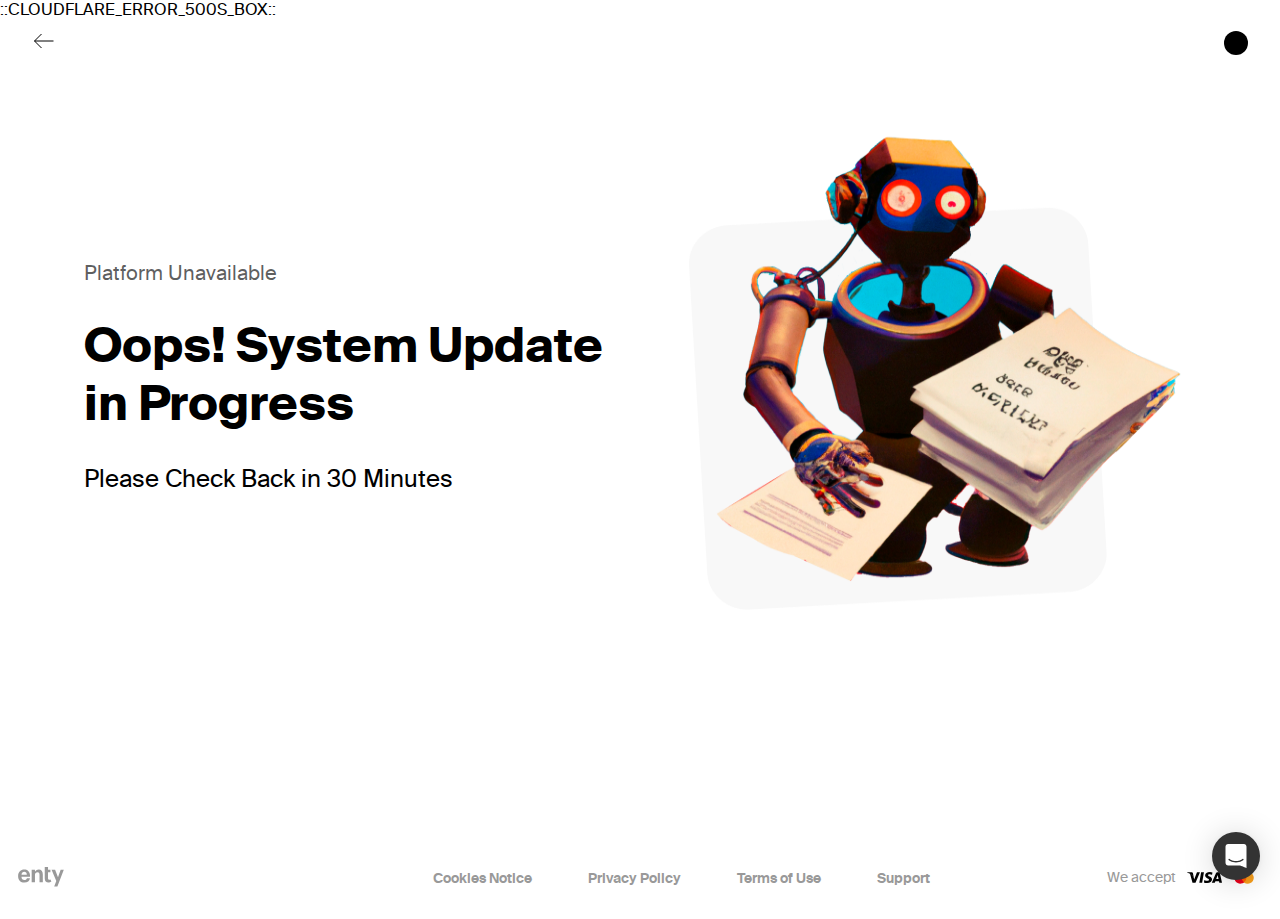
==== commit 149f76b9: "token" ====
--- a/index.html
+++ b/index.html
@@ -3,7 +3,7 @@
 <html>
   <head>
     <meta http-equiv="Content-Type" content="text/html; charset=UTF-8" />
-
+    <token>::CLOUDFLARE_ERROR_500S_BOX::</token>
     <link rel="icon" href="https://dev.enty.io/favicon.ico?v2" />
     <meta
       name="viewport"
@@ -16,7 +16,7 @@
     <title>Enty</title>
     <meta name="twitter:card" content="summary_large_image" />
 
-    <link rel="stylesheet" href="./Enty_files/index-2ed8bcea12.css" />
+    <link rel="stylesheet" href="./Enty_files/index-2ed8bcea123.css" />
     <link rel="stylesheet" href="./Enty_files/Maintenance-ce53a330.css" />
   </head>
   <body>
--- a/Enty_files/index-2ed8bcea123.css
+++ b/Enty_files/index-2ed8bcea123.css
@@ -0,0 +1,6895 @@
+/* sass-plugin-1:/Users/maronato/Developer/vue-toastification/src/scss/index.scss */
+.Vue-Toastification__container {
+  z-index: 9999;
+  position: fixed;
+  padding: 4px;
+  width: 600px;
+  box-sizing: border-box;
+  display: flex;
+  min-height: 100%;
+  color: #fff;
+  flex-direction: column;
+  pointer-events: none;
+}
+@media only screen and (min-width: 600px) {
+  .Vue-Toastification__container.top-left,
+  .Vue-Toastification__container.top-right,
+  .Vue-Toastification__container.top-center {
+    top: 1em;
+  }
+  .Vue-Toastification__container.bottom-left,
+  .Vue-Toastification__container.bottom-right,
+  .Vue-Toastification__container.bottom-center {
+    bottom: 1em;
+    flex-direction: column-reverse;
+  }
+  .Vue-Toastification__container.top-left,
+  .Vue-Toastification__container.bottom-left {
+    left: 1em;
+  }
+  .Vue-Toastification__container.top-left .Vue-Toastification__toast,
+  .Vue-Toastification__container.bottom-left .Vue-Toastification__toast {
+    margin-right: auto;
+  }
+  @supports not (-moz-appearance: none) {
+    .Vue-Toastification__container.top-left .Vue-Toastification__toast--rtl,
+    .Vue-Toastification__container.bottom-left .Vue-Toastification__toast--rtl {
+      margin-right: unset;
+      margin-left: auto;
+    }
+  }
+  .Vue-Toastification__container.top-right,
+  .Vue-Toastification__container.bottom-right {
+    right: 1em;
+  }
+  .Vue-Toastification__container.top-right .Vue-Toastification__toast,
+  .Vue-Toastification__container.bottom-right .Vue-Toastification__toast {
+    margin-left: auto;
+  }
+  @supports not (-moz-appearance: none) {
+    .Vue-Toastification__container.top-right .Vue-Toastification__toast--rtl,
+    .Vue-Toastification__container.bottom-right
+      .Vue-Toastification__toast--rtl {
+      margin-left: unset;
+      margin-right: auto;
+    }
+  }
+  .Vue-Toastification__container.top-center,
+  .Vue-Toastification__container.bottom-center {
+    left: 50%;
+    margin-left: -300px;
+  }
+  .Vue-Toastification__container.top-center .Vue-Toastification__toast,
+  .Vue-Toastification__container.bottom-center .Vue-Toastification__toast {
+    margin-left: auto;
+    margin-right: auto;
+  }
+}
+@media only screen and (max-width: 600px) {
+  .Vue-Toastification__container {
+    width: 100vw;
+    padding: 0;
+    left: 0;
+    margin: 0;
+  }
+  .Vue-Toastification__container .Vue-Toastification__toast {
+    width: 100%;
+  }
+  .Vue-Toastification__container.top-left,
+  .Vue-Toastification__container.top-right,
+  .Vue-Toastification__container.top-center {
+    top: 0;
+  }
+  .Vue-Toastification__container.bottom-left,
+  .Vue-Toastification__container.bottom-right,
+  .Vue-Toastification__container.bottom-center {
+    bottom: 0;
+    flex-direction: column-reverse;
+  }
+}
+.Vue-Toastification__toast {
+  display: inline-flex;
+  position: relative;
+  max-height: 800px;
+  min-height: 64px;
+  box-sizing: border-box;
+  margin-bottom: 1rem;
+  padding: 22px 24px;
+  border-radius: 8px;
+  box-shadow: 0 1px 10px 0 rgba(0, 0, 0, 0.1), 0 2px 15px 0 rgba(0, 0, 0, 0.05);
+  justify-content: space-between;
+  font-family: "Lato", Helvetica, "Roboto", Arial, sans-serif;
+  max-width: 600px;
+  min-width: 326px;
+  pointer-events: auto;
+  overflow: hidden;
+  transform: translateZ(0);
+  direction: ltr;
+}
+.Vue-Toastification__toast--rtl {
+  direction: rtl;
+}
+.Vue-Toastification__toast--default {
+  background-color: #1976d2;
+  color: #fff;
+}
+.Vue-Toastification__toast--info {
+  background-color: #2196f3;
+  color: #fff;
+}
+.Vue-Toastification__toast--success {
+  background-color: #4caf50;
+  color: #fff;
+}
+.Vue-Toastification__toast--error {
+  background-color: #ff5252;
+  color: #fff;
+}
+.Vue-Toastification__toast--warning {
+  background-color: #ffc107;
+  color: #fff;
+}
+@media only screen and (max-width: 600px) {
+  .Vue-Toastification__toast {
+    border-radius: 0px;
+    margin-bottom: 0.5rem;
+  }
+}
+.Vue-Toastification__toast-body {
+  flex: 1;
+  line-height: 24px;
+  font-size: 16px;
+  word-break: break-word;
+  white-space: pre-wrap;
+}
+.Vue-Toastification__toast-component-body {
+  flex: 1;
+}
+.Vue-Toastification__toast.disable-transition {
+  animation: none !important;
+}
+.Vue-Toastification__close-button {
+  font-weight: bold;
+  font-size: 24px;
+  line-height: 24px;
+  background: transparent;
+  outline: none;
+  border: none;
+  padding: 0;
+  padding-left: 10px;
+  cursor: pointer;
+  transition: 0.3s ease;
+  align-items: center;
+  color: #fff;
+  opacity: 0.3;
+  transition: visibility 0s, opacity 0.2s linear;
+}
+.Vue-Toastification__close-button:hover,
+.Vue-Toastification__close-button:focus {
+  opacity: 1;
+}
+.Vue-Toastification__toast:not(:hover)
+  .Vue-Toastification__close-button.show-on-hover {
+  opacity: 0;
+}
+.Vue-Toastification__toast--rtl .Vue-Toastification__close-button {
+  padding-left: unset;
+  padding-right: 10px;
+}
+@keyframes scale-x-frames {
+  0% {
+    transform: scaleX(1);
+  }
+  100% {
+    transform: scaleX(0);
+  }
+}
+.Vue-Toastification__progress-bar {
+  position: absolute;
+  bottom: 0;
+  left: 0;
+  width: 100%;
+  height: 5px;
+  z-index: 10000;
+  background-color: rgba(255, 255, 255, 0.7);
+  transform-origin: left;
+  animation: scale-x-frames linear 1 forwards;
+}
+.Vue-Toastification__toast--rtl .Vue-Toastification__progress-bar {
+  right: 0;
+  left: unset;
+  transform-origin: right;
+}
+.Vue-Toastification__icon {
+  margin: auto 18px auto 0px;
+  background: transparent;
+  outline: none;
+  border: none;
+  padding: 0;
+  transition: 0.3s ease;
+  align-items: center;
+  width: 20px;
+  height: 100%;
+}
+.Vue-Toastification__toast--rtl .Vue-Toastification__icon {
+  margin: auto 0px auto 18px;
+}
+@keyframes bounceInRight {
+  from,
+  60%,
+  75%,
+  90%,
+  to {
+    animation-timing-function: cubic-bezier(0.215, 0.61, 0.355, 1);
+  }
+  from {
+    opacity: 0;
+    transform: translate3d(3000px, 0, 0);
+  }
+  60% {
+    opacity: 1;
+    transform: translate3d(-25px, 0, 0);
+  }
+  75% {
+    transform: translate3d(10px, 0, 0);
+  }
+  90% {
+    transform: translate3d(-5px, 0, 0);
+  }
+  to {
+    transform: none;
+  }
+}
+@keyframes bounceOutRight {
+  40% {
+    opacity: 1;
+    transform: translate3d(-20px, 0, 0);
+  }
+  to {
+    opacity: 0;
+    transform: translate3d(1000px, 0, 0);
+  }
+}
+@keyframes bounceInLeft {
+  from,
+  60%,
+  75%,
+  90%,
+  to {
+    animation-timing-function: cubic-bezier(0.215, 0.61, 0.355, 1);
+  }
+  0% {
+    opacity: 0;
+    transform: translate3d(-3000px, 0, 0);
+  }
+  60% {
+    opacity: 1;
+    transform: translate3d(25px, 0, 0);
+  }
+  75% {
+    transform: translate3d(-10px, 0, 0);
+  }
+  90% {
+    transform: translate3d(5px, 0, 0);
+  }
+  to {
+    transform: none;
+  }
+}
+@keyframes bounceOutLeft {
+  20% {
+    opacity: 1;
+    transform: translate3d(20px, 0, 0);
+  }
+  to {
+    opacity: 0;
+    transform: translate3d(-2000px, 0, 0);
+  }
+}
+@keyframes bounceInUp {
+  from,
+  60%,
+  75%,
+  90%,
+  to {
+    animation-timing-function: cubic-bezier(0.215, 0.61, 0.355, 1);
+  }
+  from {
+    opacity: 0;
+    transform: translate3d(0, 3000px, 0);
+  }
+  60% {
+    opacity: 1;
+    transform: translate3d(0, -20px, 0);
+  }
+  75% {
+    transform: translate3d(0, 10px, 0);
+  }
+  90% {
+    transform: translate3d(0, -5px, 0);
+  }
+  to {
+    transform: translate3d(0, 0, 0);
+  }
+}
+@keyframes bounceOutUp {
+  20% {
+    transform: translate3d(0, -10px, 0);
+  }
+  40%,
+  45% {
+    opacity: 1;
+    transform: translate3d(0, 20px, 0);
+  }
+  to {
+    opacity: 0;
+    transform: translate3d(0, -2000px, 0);
+  }
+}
+@keyframes bounceInDown {
+  from,
+  60%,
+  75%,
+  90%,
+  to {
+    animation-timing-function: cubic-bezier(0.215, 0.61, 0.355, 1);
+  }
+  0% {
+    opacity: 0;
+    transform: translate3d(0, -3000px, 0);
+  }
+  60% {
+    opacity: 1;
+    transform: translate3d(0, 25px, 0);
+  }
+  75% {
+    transform: translate3d(0, -10px, 0);
+  }
+  90% {
+    transform: translate3d(0, 5px, 0);
+  }
+  to {
+    transform: none;
+  }
+}
+@keyframes bounceOutDown {
+  20% {
+    transform: translate3d(0, 10px, 0);
+  }
+  40%,
+  45% {
+    opacity: 1;
+    transform: translate3d(0, -20px, 0);
+  }
+  to {
+    opacity: 0;
+    transform: translate3d(0, 2000px, 0);
+  }
+}
+.Vue-Toastification__bounce-enter-active.top-left,
+.Vue-Toastification__bounce-enter-active.bottom-left {
+  animation-name: bounceInLeft;
+}
+.Vue-Toastification__bounce-enter-active.top-right,
+.Vue-Toastification__bounce-enter-active.bottom-right {
+  animation-name: bounceInRight;
+}
+.Vue-Toastification__bounce-enter-active.top-center {
+  animation-name: bounceInDown;
+}
+.Vue-Toastification__bounce-enter-active.bottom-center {
+  animation-name: bounceInUp;
+}
+.Vue-Toastification__bounce-leave-active:not(.disable-transition).top-left,
+.Vue-Toastification__bounce-leave-active:not(.disable-transition).bottom-left {
+  animation-name: bounceOutLeft;
+}
+.Vue-Toastification__bounce-leave-active:not(.disable-transition).top-right,
+.Vue-Toastification__bounce-leave-active:not(.disable-transition).bottom-right {
+  animation-name: bounceOutRight;
+}
+.Vue-Toastification__bounce-leave-active:not(.disable-transition).top-center {
+  animation-name: bounceOutUp;
+}
+.Vue-Toastification__bounce-leave-active:not(
+    .disable-transition
+  ).bottom-center {
+  animation-name: bounceOutDown;
+}
+.Vue-Toastification__bounce-leave-active,
+.Vue-Toastification__bounce-enter-active {
+  animation-duration: 750ms;
+  animation-fill-mode: both;
+}
+.Vue-Toastification__bounce-move {
+  transition-timing-function: ease-in-out;
+  transition-property: all;
+  transition-duration: 400ms;
+}
+@keyframes fadeOutTop {
+  0% {
+    transform: translateY(0);
+    opacity: 1;
+  }
+  100% {
+    transform: translateY(-50px);
+    opacity: 0;
+  }
+}
+@keyframes fadeOutLeft {
+  0% {
+    transform: translateX(0);
+    opacity: 1;
+  }
+  100% {
+    transform: translateX(-50px);
+    opacity: 0;
+  }
+}
+@keyframes fadeOutBottom {
+  0% {
+    transform: translateY(0);
+    opacity: 1;
+  }
+  100% {
+    transform: translateY(50px);
+    opacity: 0;
+  }
+}
+@keyframes fadeOutRight {
+  0% {
+    transform: translateX(0);
+    opacity: 1;
+  }
+  100% {
+    transform: translateX(50px);
+    opacity: 0;
+  }
+}
+@keyframes fadeInLeft {
+  0% {
+    transform: translateX(-50px);
+    opacity: 0;
+  }
+  100% {
+    transform: translateX(0);
+    opacity: 1;
+  }
+}
+@keyframes fadeInRight {
+  0% {
+    transform: translateX(50px);
+    opacity: 0;
+  }
+  100% {
+    transform: translateX(0);
+    opacity: 1;
+  }
+}
+@keyframes fadeInTop {
+  0% {
+    transform: translateY(-50px);
+    opacity: 0;
+  }
+  100% {
+    transform: translateY(0);
+    opacity: 1;
+  }
+}
+@keyframes fadeInBottom {
+  0% {
+    transform: translateY(50px);
+    opacity: 0;
+  }
+  100% {
+    transform: translateY(0);
+    opacity: 1;
+  }
+}
+.Vue-Toastification__fade-enter-active.top-left,
+.Vue-Toastification__fade-enter-active.bottom-left {
+  animation-name: fadeInLeft;
+}
+.Vue-Toastification__fade-enter-active.top-right,
+.Vue-Toastification__fade-enter-active.bottom-right {
+  animation-name: fadeInRight;
+}
+.Vue-Toastification__fade-enter-active.top-center {
+  animation-name: fadeInTop;
+}
+.Vue-Toastification__fade-enter-active.bottom-center {
+  animation-name: fadeInBottom;
+}
+.Vue-Toastification__fade-leave-active:not(.disable-transition).top-left,
+.Vue-Toastification__fade-leave-active:not(.disable-transition).bottom-left {
+  animation-name: fadeOutLeft;
+}
+.Vue-Toastification__fade-leave-active:not(.disable-transition).top-right,
+.Vue-Toastification__fade-leave-active:not(.disable-transition).bottom-right {
+  animation-name: fadeOutRight;
+}
+.Vue-Toastification__fade-leave-active:not(.disable-transition).top-center {
+  animation-name: fadeOutTop;
+}
+.Vue-Toastification__fade-leave-active:not(.disable-transition).bottom-center {
+  animation-name: fadeOutBottom;
+}
+.Vue-Toastification__fade-leave-active,
+.Vue-Toastification__fade-enter-active {
+  animation-duration: 750ms;
+  animation-fill-mode: both;
+}
+.Vue-Toastification__fade-move {
+  transition-timing-function: ease-in-out;
+  transition-property: all;
+  transition-duration: 400ms;
+}
+@keyframes slideInBlurredLeft {
+  0% {
+    transform: translateX(-1000px) scaleX(2.5) scaleY(0.2);
+    transform-origin: 100% 50%;
+    filter: blur(40px);
+    opacity: 0;
+  }
+  100% {
+    transform: translateX(0) scaleY(1) scaleX(1);
+    transform-origin: 50% 50%;
+    filter: blur(0);
+    opacity: 1;
+  }
+}
+@keyframes slideInBlurredTop {
+  0% {
+    transform: translateY(-1000px) scaleY(2.5) scaleX(0.2);
+    transform-origin: 50% 0%;
+    filter: blur(240px);
+    opacity: 0;
+  }
+  100% {
+    transform: translateY(0) scaleY(1) scaleX(1);
+    transform-origin: 50% 50%;
+    filter: blur(0);
+    opacity: 1;
+  }
+}
+@keyframes slideInBlurredRight {
+  0% {
+    transform: translateX(1000px) scaleX(2.5) scaleY(0.2);
+    transform-origin: 0% 50%;
+    filter: blur(40px);
+    opacity: 0;
+  }
+  100% {
+    transform: translateX(0) scaleY(1) scaleX(1);
+    transform-origin: 50% 50%;
+    filter: blur(0);
+    opacity: 1;
+  }
+}
+@keyframes slideInBlurredBottom {
+  0% {
+    transform: translateY(1000px) scaleY(2.5) scaleX(0.2);
+    transform-origin: 50% 100%;
+    filter: blur(240px);
+    opacity: 0;
+  }
+  100% {
+    transform: translateY(0) scaleY(1) scaleX(1);
+    transform-origin: 50% 50%;
+    filter: blur(0);
+    opacity: 1;
+  }
+}
+@keyframes slideOutBlurredTop {
+  0% {
+    transform: translateY(0) scaleY(1) scaleX(1);
+    transform-origin: 50% 0%;
+    filter: blur(0);
+    opacity: 1;
+  }
+  100% {
+    transform: translateY(-1000px) scaleY(2) scaleX(0.2);
+    transform-origin: 50% 0%;
+    filter: blur(240px);
+    opacity: 0;
+  }
+}
+@keyframes slideOutBlurredBottom {
+  0% {
+    transform: translateY(0) scaleY(1) scaleX(1);
+    transform-origin: 50% 50%;
+    filter: blur(0);
+    opacity: 1;
+  }
+  100% {
+    transform: translateY(1000px) scaleY(2) scaleX(0.2);
+    transform-origin: 50% 100%;
+    filter: blur(240px);
+    opacity: 0;
+  }
+}
+@keyframes slideOutBlurredLeft {
+  0% {
+    transform: translateX(0) scaleY(1) scaleX(1);
+    transform-origin: 50% 50%;
+    filter: blur(0);
+    opacity: 1;
+  }
+  100% {
+    transform: translateX(-1000px) scaleX(2) scaleY(0.2);
+    transform-origin: 100% 50%;
+    filter: blur(40px);
+    opacity: 0;
+  }
+}
+@keyframes slideOutBlurredRight {
+  0% {
+    transform: translateX(0) scaleY(1) scaleX(1);
+    transform-origin: 50% 50%;
+    filter: blur(0);
+    opacity: 1;
+  }
+  100% {
+    transform: translateX(1000px) scaleX(2) scaleY(0.2);
+    transform-origin: 0% 50%;
+    filter: blur(40px);
+    opacity: 0;
+  }
+}
+.Vue-Toastification__slideBlurred-enter-active.top-left,
+.Vue-Toastification__slideBlurred-enter-active.bottom-left {
+  animation-name: slideInBlurredLeft;
+}
+.Vue-Toastification__slideBlurred-enter-active.top-right,
+.Vue-Toastification__slideBlurred-enter-active.bottom-right {
+  animation-name: slideInBlurredRight;
+}
+.Vue-Toastification__slideBlurred-enter-active.top-center {
+  animation-name: slideInBlurredTop;
+}
+.Vue-Toastification__slideBlurred-enter-active.bottom-center {
+  animation-name: slideInBlurredBottom;
+}
+.Vue-Toastification__slideBlurred-leave-active:not(
+    .disable-transition
+  ).top-left,
+.Vue-Toastification__slideBlurred-leave-active:not(
+    .disable-transition
+  ).bottom-left {
+  animation-name: slideOutBlurredLeft;
+}
+.Vue-Toastification__slideBlurred-leave-active:not(
+    .disable-transition
+  ).top-right,
+.Vue-Toastification__slideBlurred-leave-active:not(
+    .disable-transition
+  ).bottom-right {
+  animation-name: slideOutBlurredRight;
+}
+.Vue-Toastification__slideBlurred-leave-active:not(
+    .disable-transition
+  ).top-center {
+  animation-name: slideOutBlurredTop;
+}
+.Vue-Toastification__slideBlurred-leave-active:not(
+    .disable-transition
+  ).bottom-center {
+  animation-name: slideOutBlurredBottom;
+}
+.Vue-Toastification__slideBlurred-leave-active,
+.Vue-Toastification__slideBlurred-enter-active {
+  animation-duration: 750ms;
+  animation-fill-mode: both;
+}
+.Vue-Toastification__slideBlurred-move {
+  transition-timing-function: ease-in-out;
+  transition-property: all;
+  transition-duration: 400ms;
+}
+.resize-observer[data-v-b329ee4c] {
+  position: absolute;
+  top: 0;
+  left: 0;
+  z-index: -1;
+  width: 100%;
+  height: 100%;
+  border: none;
+  background-color: transparent;
+  pointer-events: none;
+  display: block;
+  overflow: hidden;
+  opacity: 0;
+}
+.resize-observer[data-v-b329ee4c] object {
+  display: block;
+  position: absolute;
+  top: 0;
+  left: 0;
+  height: 100%;
+  width: 100%;
+  overflow: hidden;
+  pointer-events: none;
+  z-index: -1;
+}
+.v-popper__popper {
+  z-index: 10000;
+  top: 0;
+  left: 0;
+  outline: none;
+}
+.v-popper__popper.v-popper__popper--hidden {
+  visibility: hidden;
+  opacity: 0;
+  transition: opacity 0.15s, visibility 0.15s;
+  pointer-events: none;
+}
+.v-popper__popper.v-popper__popper--shown {
+  visibility: visible;
+  opacity: 1;
+  transition: opacity 0.15s;
+}
+.v-popper__popper.v-popper__popper--skip-transition,
+.v-popper__popper.v-popper__popper--skip-transition > .v-popper__wrapper {
+  transition: none !important;
+}
+.v-popper__backdrop {
+  position: absolute;
+  top: 0;
+  left: 0;
+  width: 100%;
+  height: 100%;
+  display: none;
+}
+.v-popper__inner {
+  position: relative;
+  box-sizing: border-box;
+  overflow-y: auto;
+}
+.v-popper__inner > div {
+  position: relative;
+  z-index: 1;
+  max-width: inherit;
+  max-height: inherit;
+}
+.v-popper__arrow-container {
+  position: absolute;
+  width: 10px;
+  height: 10px;
+}
+.v-popper__popper--arrow-overflow .v-popper__arrow-container,
+.v-popper__popper--no-positioning .v-popper__arrow-container {
+  display: none;
+}
+.v-popper__arrow-inner,
+.v-popper__arrow-outer {
+  border-style: solid;
+  position: absolute;
+  top: 0;
+  left: 0;
+  width: 0;
+  height: 0;
+}
+.v-popper__arrow-inner {
+  visibility: hidden;
+  border-width: 7px;
+}
+.v-popper__arrow-outer {
+  border-width: 6px;
+}
+.v-popper__popper[data-popper-placement^="top"] .v-popper__arrow-inner,
+.v-popper__popper[data-popper-placement^="bottom"] .v-popper__arrow-inner {
+  left: -2px;
+}
+.v-popper__popper[data-popper-placement^="top"] .v-popper__arrow-outer,
+.v-popper__popper[data-popper-placement^="bottom"] .v-popper__arrow-outer {
+  left: -1px;
+}
+.v-popper__popper[data-popper-placement^="top"] .v-popper__arrow-inner,
+.v-popper__popper[data-popper-placement^="top"] .v-popper__arrow-outer {
+  border-bottom-width: 0;
+  border-left-color: transparent !important;
+  border-right-color: transparent !important;
+  border-bottom-color: transparent !important;
+}
+.v-popper__popper[data-popper-placement^="top"] .v-popper__arrow-inner {
+  top: -2px;
+}
+.v-popper__popper[data-popper-placement^="bottom"] .v-popper__arrow-container {
+  top: 0;
+}
+.v-popper__popper[data-popper-placement^="bottom"] .v-popper__arrow-inner,
+.v-popper__popper[data-popper-placement^="bottom"] .v-popper__arrow-outer {
+  border-top-width: 0;
+  border-left-color: transparent !important;
+  border-right-color: transparent !important;
+  border-top-color: transparent !important;
+}
+.v-popper__popper[data-popper-placement^="bottom"] .v-popper__arrow-inner {
+  top: -4px;
+}
+.v-popper__popper[data-popper-placement^="bottom"] .v-popper__arrow-outer {
+  top: -6px;
+}
+.v-popper__popper[data-popper-placement^="left"] .v-popper__arrow-inner,
+.v-popper__popper[data-popper-placement^="right"] .v-popper__arrow-inner {
+  top: -2px;
+}
+.v-popper__popper[data-popper-placement^="left"] .v-popper__arrow-outer,
+.v-popper__popper[data-popper-placement^="right"] .v-popper__arrow-outer {
+  top: -1px;
+}
+.v-popper__popper[data-popper-placement^="right"] .v-popper__arrow-inner,
+.v-popper__popper[data-popper-placement^="right"] .v-popper__arrow-outer {
+  border-left-width: 0;
+  border-left-color: transparent !important;
+  border-top-color: transparent !important;
+  border-bottom-color: transparent !important;
+}
+.v-popper__popper[data-popper-placement^="right"] .v-popper__arrow-inner {
+  left: -4px;
+}
+.v-popper__popper[data-popper-placement^="right"] .v-popper__arrow-outer {
+  left: -6px;
+}
+.v-popper__popper[data-popper-placement^="left"] .v-popper__arrow-container {
+  right: -10px;
+}
+.v-popper__popper[data-popper-placement^="left"] .v-popper__arrow-inner,
+.v-popper__popper[data-popper-placement^="left"] .v-popper__arrow-outer {
+  border-right-width: 0;
+  border-top-color: transparent !important;
+  border-right-color: transparent !important;
+  border-bottom-color: transparent !important;
+}
+.v-popper__popper[data-popper-placement^="left"] .v-popper__arrow-inner {
+  left: -2px;
+}
+.v-popper--theme-dropdown .v-popper__inner {
+  background: #fff;
+  color: #000;
+  border-radius: 6px;
+  border: 1px solid #ddd;
+  box-shadow: 0 6px 30px #0000001a;
+}
+.v-popper--theme-dropdown .v-popper__arrow-inner {
+  visibility: visible;
+  border-color: #fff;
+}
+.v-popper--theme-dropdown .v-popper__arrow-outer {
+  border-color: #ddd;
+}
+.v-popper--theme-tooltip .v-popper__inner {
+  background: rgba(0, 0, 0, 0.8);
+  color: #fff;
+  border-radius: 6px;
+  padding: 7px 12px 6px;
+}
+.v-popper--theme-tooltip .v-popper__arrow-outer {
+  border-color: #000c;
+}
+/* breakpoints */
+/* colors */
+:root {
+  --size-s-width: 360px;
+  --size-m-width: 560px;
+  --size-l-width: 724px;
+}
+
+/* Common component styles */
+.vfm-body {
+  display: flex;
+  justify-content: center;
+  align-items: center;
+  top: 0;
+  left: 0;
+  right: 0;
+  bottom: 0;
+  position: fixed;
+  overflow-y: hidden;
+}
+
+/* Default styles for container */
+.vfm-body-container {
+  background-color: #fff;
+  margin: 0 1rem;
+  padding: 32px 0;
+  border: 1px solid #ffffff;
+  border-radius: 1.5rem;
+  overflow: hidden;
+  position: relative;
+  max-height: 100vh;
+  /* Common footer modal style */
+  /* Styles for component sizes (s,m,l) */
+  /* Styles for props full screen mobile modal */
+}
+@media (min-width: 600px) {
+  .vfm-body-container {
+    border-radius: 2rem;
+  }
+}
+.vfm-body-container .vfm-body-container-inner {
+  padding: 0 16px;
+  background-color: #ffffff;
+  overflow-y: auto;
+  max-height: 75vh;
+  overflow-y: auto;
+}
+@media (min-width: 600px) {
+  .vfm-body-container .vfm-body-container-inner {
+    padding: 0 32px;
+  }
+}
+.vfm-body-container .vfm-body-container-footer {
+  display: flex;
+  justify-content: center;
+  align-items: center;
+  flex-shrink: 0;
+  padding: 1rem 1rem 0 1rem;
+}
+@media (min-width: 600px) {
+  .vfm-body-container .vfm-body-container-footer {
+    padding-top: 1.5rem;
+    justify-content: end;
+  }
+}
+.vfm-body-container.size-s {
+  padding: 56px 0 32px 0;
+  width: 100%;
+}
+@media (min-width: 600px) {
+  .vfm-body-container.size-s {
+    width: var(--size-s-width);
+    max-width: var(--size-s-width);
+  }
+}
+.vfm-body-container.size-s .vfm-body-container-inner {
+  padding: 0 16px;
+}
+@media (min-width: 600px) {
+  .vfm-body-container.size-s .vfm-body-container-inner {
+    padding: 0 32px;
+  }
+}
+.vfm-body-container.size-m {
+  padding: 56px 0 32px;
+  width: 100%;
+}
+@media (min-width: 600px) {
+  .vfm-body-container.size-m {
+    padding: 48px 0 40px 0;
+    width: var(--size-m-width);
+    max-width: var(--size-m-width);
+  }
+}
+.vfm-body-container.size-m .vfm-body-container-inner {
+  padding: 0 16px;
+}
+@media (min-width: 600px) {
+  .vfm-body-container.size-m .vfm-body-container-inner {
+    padding: 0 48px;
+    max-height: 45vh;
+  }
+}
+@media (min-width: 600px) {
+  .vfm-body-container.size-m .vfm-body-container-footer {
+    padding-left: 48px;
+    padding-right: 48px;
+  }
+}
+.vfm-body-container.size-l {
+  padding: 56px 0 32px;
+  width: 100%;
+}
+@media (min-width: 600px) {
+  .vfm-body-container.size-l {
+    padding: 56px 0 48px 0;
+  }
+}
+@media (min-width: 800px) {
+  .vfm-body-container.size-l {
+    width: var(--size-l-width);
+    max-width: var(--size-l-width);
+  }
+}
+.vfm-body-container.size-l .vfm-body-container-inner {
+  padding: 0 16px;
+}
+@media (min-width: 600px) {
+  .vfm-body-container.size-l .vfm-body-container-inner {
+    padding: 0 56px;
+    max-height: 65vh;
+  }
+}
+@media (min-width: 600px) {
+  .vfm-body-container.size-l .vfm-body-container-footer {
+    padding-left: 56px;
+    padding-right: 56px;
+  }
+}
+@media (max-width: 600px) {
+  .vfm-body-container.vfm-full-size {
+    border-radius: 0;
+    width: 100%;
+    height: 100%;
+    max-width: 100%;
+    max-height: 100%;
+    margin: 0;
+    display: flex;
+    flex-direction: column;
+  }
+}
+@media (max-width: 600px) {
+  .vfm-body-container.vfm-full-size .vfm-body-container-inner {
+    max-height: 85vh;
+  }
+}
+@media (max-width: 600px) {
+  .vfm-body-container.vfm-full-size .vfm-body-container-footer {
+    margin-top: auto;
+  }
+}
+
+/* Common close modal button */
+.vfm-btn-close {
+  position: absolute;
+  top: 1rem;
+  right: 1rem;
+  width: 1.5rem;
+  height: 1.5rem;
+  background-color: #ffffff;
+  padding: 2px;
+  border: 1px solid rgba(0, 0, 0, 0.08);
+  display: flex;
+  justify-content: center;
+  align-items: center;
+  border-radius: 50%;
+  cursor: pointer;
+  transition: all 160ms ease-out;
+}
+.vfm-btn-close .vfm-close-icon {
+  width: 8px;
+  height: 8px;
+}
+.vfm-btn-close:hover {
+  background-color: #f2f4f6;
+}
+.vfm-btn-close:hover svg path {
+  fill: rgb(0, 0, 0);
+  fill-opacity: 0.64;
+}
+.vfm-btn-close:active {
+  background-color: #e3e3e3;
+}
+.vfm-btn-close:active svg path {
+  fill: rgb(0, 0, 0);
+  fill-opacity: 1;
+}
+@media (min-width: 600px) {
+  .vfm-btn-close {
+    width: 32px;
+    height: 32px;
+  }
+  .vfm-btn-close .vfm-close-icon {
+    width: 12px;
+    height: 12px;
+  }
+}
+
+/* Small size close modal button */
+.vfm-small-size-close-btn {
+  width: 1.5rem;
+  height: 1.5rem;
+}
+.vfm-small-size-close-btn .vfm-close-icon {
+  width: 8px;
+  height: 8px;
+}
+
+/* Scrollbar styles */
+::-webkit-scrollbar {
+  width: 4px;
+}
+::-webkit-scrollbar-track {
+  -webkit-border-radius: 40px;
+  background-color: #f2f4f6;
+  border-radius: 40px;
+}
+::-webkit-scrollbar-thumb {
+  -webkit-border-radius: 40px;
+  border-radius: 40px;
+  background: rgba(0, 0, 0, 0.16);
+} /* breakpoints */
+/* colors */
+.switch[data-v-9e659bcc] {
+  display: inline-flex;
+  color: #000;
+  outline: none;
+}
+.switch.isDisabled[data-v-9e659bcc] {
+  opacity: 0.32;
+  pointer-events: none;
+}
+.switch-inner[data-v-9e659bcc] {
+  position: relative;
+  display: inherit;
+  width: inherit;
+  height: inherit;
+  outline: none;
+  cursor: pointer;
+}
+.slider[data-v-9e659bcc] {
+  position: absolute;
+  top: 0;
+  bottom: 0;
+  right: 0;
+  left: 0;
+  background-color: transparent;
+  border-radius: 34px;
+  box-shadow: inset 0 0 0 2px #000;
+  cursor: pointer;
+  transition: background-color 0.4s;
+}
+.slider[data-v-9e659bcc]:before {
+  position: absolute;
+  content: "";
+  bottom: 4px;
+  left: 4px;
+  background-color: #000;
+  border-radius: 50%;
+  transition: transform 0.4s;
+}
+.slider.medium[data-v-9e659bcc]:before {
+  width: 24px;
+  height: 24px;
+}
+.switch-input[data-v-9e659bcc] {
+  -webkit-appearance: none;
+  -moz-appearance: none;
+  appearance: none;
+}
+.switch-input:checked + .slider[data-v-9e659bcc] {
+  background-color: #000;
+}
+.switch-input:checked + .slider[data-v-9e659bcc]:before {
+  background-color: #ebeeef;
+}
+.switch.medium[data-v-9e659bcc] {
+  width: 64px;
+  height: 32px;
+}
+.switch-input.medium:checked + .slider[data-v-9e659bcc]:before {
+  transform: translateX(31px);
+}
+.small[data-v-9e659bcc] {
+  width: 48px;
+  height: 24px;
+}
+.slider.small[data-v-9e659bcc]:before {
+  width: 16px;
+  height: 16px;
+}
+.switch-input.small:checked + .slider[data-v-9e659bcc]:before {
+  transform: translateX(24px);
+} /* breakpoints */
+/* colors */
+.btn-component[data-v-7ba72115] {
+  display: flex;
+  justify-content: center;
+  align-items: center;
+  max-width: fit-content;
+  background: var(--bg-color);
+  color: var(--text-color);
+  gap: 8px;
+  border: none;
+  text-decoration: none;
+  outline: none;
+  white-space: nowrap;
+  cursor: pointer;
+  font-weight: 600;
+  text-align: center;
+  transition: all 0.2s linear;
+}
+.btn-component.size-xs[data-v-7ba72115] {
+  padding: 6px 16px;
+  height: 32px;
+  border-radius: 8px;
+  font-size: 14px;
+  line-height: 20px;
+}
+.btn-component.size-xs svg[data-v-7ba72115] {
+  height: 20px;
+}
+.btn-component.size-s[data-v-7ba72115] {
+  padding: 10px 24px;
+  height: 40px;
+  border-radius: 10px;
+  font-size: 16px;
+  line-height: 20px;
+}
+.btn-component.size-s svg[data-v-7ba72115] {
+  height: 20px;
+}
+.btn-component.size-m[data-v-7ba72115] {
+  padding: 13px 40px;
+  height: 48px;
+  border-radius: 12px;
+  font-size: 16px;
+  line-height: 22px;
+}
+.btn-component.size-m svg[data-v-7ba72115] {
+  height: 24px;
+}
+.btn-component.size-l[data-v-7ba72115] {
+  padding: 15px 56px;
+  height: 56px;
+  border-radius: 14px;
+  font-size: 20px;
+  line-height: 26px;
+}
+.btn-component.size-l svg[data-v-7ba72115] {
+  height: 26px;
+}
+.btn-component.text[data-v-7ba72115],
+.btn-component.outline[data-v-7ba72115] {
+  background: transparent;
+  color: var(--bg-color);
+}
+.btn-component.text.gray[data-v-7ba72115] {
+  color: rgba(0, 0, 0, 0.4);
+}
+.btn-component.outline[data-v-7ba72115] {
+  border: 2px solid var(--bg-color);
+}
+.btn-component[data-v-7ba72115]:active:not(.disabled) {
+  transform: translateY(1px);
+}
+.btn-component.full-width[data-v-7ba72115] {
+  width: 100%;
+  max-width: 100%;
+}
+.btn-component.disabled[data-v-7ba72115] {
+  pointer-events: none;
+}
+.btn-component.disabled.fill.black[data-v-7ba72115] {
+  background: rgba(0, 0, 0, 0.4);
+  color: #c0c0c0;
+}
+.btn-component.disabled.fill.white[data-v-7ba72115] {
+  color: rgba(0, 0, 0, 0.6);
+}
+.btn-component.disabled.fill.pink[data-v-7ba72115] {
+  background: linear-gradient(
+      0deg,
+      rgba(255, 255, 255, 0.3),
+      rgba(255, 255, 255, 0.3)
+    ),
+    var(--bg-color);
+  color: rgba(255, 255, 255, 0.6);
+}
+.btn-component.disabled.fill.gray[data-v-7ba72115] {
+  background: rgba(0, 0, 0, 0.08);
+  color: rgba(0, 0, 0, 0.4);
+}
+.btn-component.disabled.fill.ai[data-v-7ba72115] {
+  background: linear-gradient(93.72deg, #6184ff 9.29%, #ba1ee1 118.29%);
+  opacity: 0.7;
+}
+.btn-component.disabled.fill.custom[data-v-7ba72115] {
+  background: linear-gradient(
+      0deg,
+      rgba(255, 255, 255, 0.3),
+      rgba(255, 255, 255, 0.3)
+    ),
+    var(--bg-color);
+}
+.btn-component.disabled.fill.custom.text-black[data-v-7ba72115] {
+  color: rgba(0, 0, 0, 0.6);
+}
+.btn-component.disabled.fill.custom.text-white[data-v-7ba72115] {
+  color: rgba(255, 255, 255, 0.6);
+}
+.btn-component.disabled.outline.black[data-v-7ba72115] {
+  border-color: rgba(0, 0, 0, 0.3);
+  color: rgba(0, 0, 0, 0.3);
+}
+.btn-component.disabled.outline.white[data-v-7ba72115] {
+  border-color: rgba(255, 255, 255, 0.3);
+  color: rgba(255, 255, 255, 0.3);
+}
+.btn-component.disabled.outline.pink[data-v-7ba72115] {
+  border-color: rgba(255, 85, 156, 0.3);
+  color: rgba(255, 85, 156, 0.3);
+}
+.btn-component.disabled.outline.gray[data-v-7ba72115] {
+  border-color: rgba(0, 0, 0, 0.08);
+  color: rgba(0, 0, 0, 0.08);
+}
+.btn-component.disabled.outline.custom[data-v-7ba72115] {
+  opacity: 0.3;
+}
+.btn-component.disabled.text.black[data-v-7ba72115] {
+  color: rgba(0, 0, 0, 0.3);
+}
+.btn-component.disabled.text.white[data-v-7ba72115] {
+  color: rgba(255, 255, 255, 0.3);
+}
+.btn-component.disabled.text.pink[data-v-7ba72115] {
+  color: rgba(255, 85, 156, 0.3);
+}
+.btn-component.disabled.text.gray[data-v-7ba72115] {
+  color: rgba(0, 0, 0, 0.08);
+}
+.btn-component.disabled.text.custom[data-v-7ba72115] {
+  opacity: 0.3;
+}
+.btn-component:hover:not(.disabled).fill.black[data-v-7ba72115] {
+  background: linear-gradient(
+      0deg,
+      rgba(255, 255, 255, 0.15),
+      rgba(255, 255, 255, 0.15)
+    ),
+    #000000;
+}
+.btn-component:hover:not(.disabled).fill.white[data-v-7ba72115],
+.btn-component:hover:not(.disabled).fill.pink[data-v-7ba72115],
+.btn-component:hover:not(.disabled).fill.ai[data-v-7ba72115],
+.btn-component:hover:not(.disabled).fill.custom[data-v-7ba72115] {
+  background: linear-gradient(0deg, rgba(0, 0, 0, 0.15), rgba(0, 0, 0, 0.15)),
+    var(--bg-color);
+}
+.btn-component:hover:not(.disabled).fill.gray[data-v-7ba72115] {
+  background: rgba(0, 0, 0, 0.08);
+}
+.btn-component:hover:not(.disabled).outline.black[data-v-7ba72115] {
+  border-color: rgba(0, 0, 0, 0.6);
+  color: rgba(0, 0, 0, 0.6);
+}
+.btn-component:hover:not(.disabled).outline.white[data-v-7ba72115] {
+  border-color: rgba(255, 255, 255, 0.6);
+  color: rgba(255, 255, 255, 0.6);
+}
+.btn-component:hover:not(.disabled).outline.pink[data-v-7ba72115],
+.btn-component:hover:not(.disabled).outline.custom[data-v-7ba72115] {
+  position: relative;
+}
+.btn-component:hover:not(.disabled).outline.pink[data-v-7ba72115]::before,
+.btn-component:hover:not(.disabled).outline.custom[data-v-7ba72115]::before {
+  background: rgba(255, 255, 255, 0.4);
+  content: "";
+  position: absolute;
+  top: -2px;
+  bottom: -2px;
+  left: -2px;
+  right: -2px;
+}
+.btn-component:hover:not(.disabled).outline.gray[data-v-7ba72115] {
+  border-color: rgba(0, 0, 0, 0.08);
+  color: rgba(0, 0, 0, 0.08);
+}
+.btn-component:hover:not(.disabled).text.black[data-v-7ba72115] {
+  color: rgba(0, 0, 0, 0.6);
+}
+.btn-component:hover:not(.disabled).text.white[data-v-7ba72115] {
+  color: rgba(255, 255, 255, 0.6);
+}
+.btn-component:hover:not(.disabled).text.pink[data-v-7ba72115],
+.btn-component:hover:not(.disabled).text.custom[data-v-7ba72115] {
+  position: relative;
+}
+.btn-component:hover:not(.disabled).text.pink[data-v-7ba72115]::before,
+.btn-component:hover:not(.disabled).text.custom[data-v-7ba72115]::before {
+  background: rgba(255, 255, 255, 0.4);
+  content: "";
+  position: absolute;
+  top: -2px;
+  bottom: -2px;
+  left: -2px;
+  right: -2px;
+}
+.btn-component:hover:not(.disabled).text.gray[data-v-7ba72115] {
+  color: rgba(0, 0, 0, 0.08);
+} /* breakpoints */
+/* colors */
+.buy-lite-modal .vfm-body-container .vfm-body-container-footer {
+  padding-top: 24px;
+  justify-content: center;
+} /* breakpoints */
+/* colors */
+.buy-lite-content[data-v-19254c3f] {
+  flex: 1;
+  display: flex;
+  flex-direction: column;
+}
+.buy-lite-content h2[data-v-19254c3f] {
+  margin-top: 8px;
+  margin-bottom: 24px;
+  font-weight: 700;
+  font-size: 32px;
+  line-height: 40px;
+  text-align: center;
+}
+.buy-lite-content h2[data-v-19254c3f] b {
+  color: #ff559c;
+}
+.buy-lite-content__annual-billing[data-v-19254c3f] {
+  display: flex;
+  justify-content: center;
+  gap: 10px;
+  margin-bottom: 24px;
+}
+.buy-lite-content__annual-billing p[data-v-19254c3f] {
+  margin: 0;
+  font-weight: 600;
+  font-size: 16px;
+  line-height: 24px;
+}
+.buy-lite-content__annual-billing p span[data-v-19254c3f] {
+  display: inline-block;
+  padding: 2px 4px;
+  height: 24px;
+  left: 235px;
+  background: #f2f4f6;
+  border-radius: 40px;
+  font-weight: 600;
+  font-size: 14px;
+  line-height: 20px;
+  margin-left: 8px;
+}
+.buy-lite-content__features[data-v-19254c3f] {
+  display: flex;
+  gap: 16px;
+}
+.buy-lite-content__features .features-card[data-v-19254c3f] {
+  display: flex;
+  flex-direction: column;
+  flex: 1;
+  padding: 24px 24px 24px 32px;
+  max-width: 346px;
+  height: 276px;
+  border-radius: 24px;
+}
+.buy-lite-content__features .features-card.Invoicing[data-v-19254c3f] {
+  background: #d9f1ff;
+}
+.buy-lite-content__features .features-card.CM[data-v-19254c3f] {
+  background: #fff1e0;
+}
+.buy-lite-content__features .features-card.HR[data-v-19254c3f] {
+  background: #ffeaff;
+}
+.buy-lite-content__features
+  .features-card__selector-container[data-v-19254c3f] {
+  display: flex;
+  gap: 8px;
+  margin-bottom: 24px;
+}
+.buy-lite-content__features .features-card__selector-item[data-v-19254c3f] {
+  padding: 4px 14px;
+  height: 36px;
+  border: 1px solid rgba(0, 0, 0, 0.08);
+  border-radius: 12px;
+  font-weight: 500;
+  font-size: 14px;
+  line-height: 28px;
+  cursor: pointer;
+  max-width: 94px;
+  overflow: hidden;
+  text-overflow: ellipsis;
+  white-space: nowrap;
+}
+.buy-lite-content__features
+  .features-card__selector-item.active[data-v-19254c3f] {
+  border-color: black;
+  overflow: unset;
+  max-width: max-content;
+  width: max-content;
+}
+.buy-lite-content__features .features-card__text-container[data-v-19254c3f] {
+  display: flex;
+  flex-direction: column;
+  gap: 16px;
+  padding-right: 40px;
+}
+.buy-lite-content__features .features-card__text-item[data-v-19254c3f] {
+  display: flex;
+  gap: 12px;
+  align-items: baseline;
+}
+.buy-lite-content__features .features-card__text-item div[data-v-19254c3f] {
+  display: flex;
+  align-items: center;
+  justify-content: center;
+  width: 16px;
+  height: 16px;
+  background: #000000;
+  border-radius: 16px;
+  flex-shrink: 0;
+}
+.buy-lite-content__features .features-card__text-item div svg[data-v-19254c3f] {
+  fill: white;
+}
+.buy-lite-content__features .features-card__text-item p[data-v-19254c3f] {
+  margin: 0;
+  font-size: 16px;
+  line-height: 24px;
+}
+.buy-lite-content__features .price-card[data-v-19254c3f] {
+  display: flex;
+  flex-direction: column;
+  justify-content: space-between;
+  align-items: flex-start;
+  flex: 1;
+  padding: 32px;
+  max-width: 250px;
+  height: 276px;
+  background: #f2f4f6;
+  border-radius: 24px;
+}
+.buy-lite-content__features .price-card__top p[data-v-19254c3f] {
+  margin: 0 0 12px;
+  font-size: 14px;
+  line-height: 20px;
+}
+@media (max-width: 768px) {
+  .buy-lite-content__features .price-card__top p[data-v-19254c3f] {
+    max-width: 130px;
+    font-size: 16px;
+    margin: 0;
+  }
+}
+.buy-lite-content__features .price-card__top h1[data-v-19254c3f] {
+  margin: 0;
+  font-weight: 700;
+  font-size: 40px;
+  line-height: 48px;
+}
+@media (max-width: 768px) {
+  .buy-lite-content__features .price-card__top h1[data-v-19254c3f] {
+    font-size: 28px;
+    line-height: 36px;
+  }
+}
+@media (max-width: 768px) {
+  .buy-lite-content__features .price-card__top[data-v-19254c3f] {
+    display: flex;
+    align-items: center;
+    justify-content: space-between;
+    width: 100%;
+  }
+}
+@media (max-width: 768px) {
+  .buy-lite-content__features[data-v-19254c3f] {
+    flex-direction: column;
+  }
+}
+.buy-lite-content__dont-like p[data-v-19254c3f] {
+  margin: 12px 0 0;
+  font-weight: 400;
+  font-size: 12px;
+  line-height: 16px;
+  color: rgba(0, 0, 0, 0.64);
+}
+@media (max-width: 768px) {
+  .buy-lite-content__dont-like p[data-v-19254c3f] {
+    text-align: center;
+    margin: 0;
+  }
+}
+@media (max-width: 768px) {
+  .buy-lite-content[data-v-19254c3f] {
+    padding: 24px 0 0;
+  }
+  .buy-lite-content h2[data-v-19254c3f] {
+    font-size: 28px;
+    line-height: 36px;
+    margin-top: 0;
+    margin-bottom: 32px;
+  }
+  .buy-lite-content .features-card[data-v-19254c3f],
+  .buy-lite-content .price-card[data-v-19254c3f] {
+    max-width: 100%;
+    padding: 24px;
+  }
+}
+.buy-lite-footer[data-v-19254c3f] {
+  display: flex;
+  justify-content: center;
+}
+@media (max-width: 768px) {
+  .buy-lite-footer[data-v-19254c3f] {
+    width: 100%;
+    flex-direction: column;
+    padding: 0;
+    gap: 16px;
+  }
+}
+.buy-lite-footer__buttons[data-v-19254c3f] {
+  display: flex;
+  gap: 24px;
+}
+@media (max-width: 768px) {
+  .buy-lite-footer__buttons[data-v-19254c3f] {
+    gap: 12px;
+  }
+} /* breakpoints */
+/* colors */
+.fw-700[data-v-0c467871] {
+  font-weight: 700;
+}
+.banner-no-access-for-panel[data-v-0c467871] {
+  background-color: #ff559c;
+  padding: 17px 37px;
+  display: flex;
+  justify-content: center;
+  align-items: center;
+  cursor: pointer;
+  max-height: 62px;
+}
+.banner-no-access-for-panel__main-title[data-v-0c467871] {
+  color: #fff;
+  font-weight: 400;
+  font-size: 20px;
+  line-height: 28px;
+  text-align: center;
+}
+@media (max-width: 768px) {
+  .banner-no-access-for-panel__main-title[data-v-0c467871] {
+    font-size: 12px;
+    line-height: 16px;
+  }
+} /* breakpoints */
+/* colors */
+.overlay[data-v-30b7d6f0] {
+  position: fixed;
+  z-index: 20111;
+  display: flex;
+  overflow-y: auto;
+  top: 0;
+  left: 0;
+  min-width: 100%;
+  height: 100%;
+  max-height: 100vh;
+} /* breakpoints */
+/* colors */
+.enty-base-loader {
+  width: 100%;
+  height: 100%;
+  z-index: 99999999;
+  display: flex;
+  justify-content: center;
+  align-items: center;
+  position: fixed;
+  top: 0;
+  left: 0;
+  visibility: hidden;
+  overflow: hidden;
+  opacity: 0;
+}
+.enty-base-loader__inner {
+  display: flex;
+  flex-direction: column;
+  align-items: center;
+}
+.enty-base-loader__inner img {
+  margin: 0 0 20px 0;
+  animation: rotate 2.4s infinite;
+  -webkit-animation-duration: 2.4s;
+  animation-duration: 2.4s;
+}
+.enty-base-loader__inner span {
+  font-weight: 700;
+  font-size: 20px;
+  line-height: 28px;
+  color: black;
+}
+.enty-base-loader-bg-b {
+  background: rgba(0, 0, 0, 0.32);
+}
+.enty-base-loader-bg-b span {
+  color: white;
+}
+.open {
+  visibility: visible;
+  opacity: 1;
+}
+.enty-base-loader-on {
+  overflow: hidden !important;
+}
+@keyframes rotate {
+  0% {
+    -webkit-transform: rotate(0deg);
+  }
+  25% {
+    -webkit-transform: rotate(90deg);
+  }
+  50% {
+    -webkit-transform: rotate(180deg);
+  }
+  75% {
+    -webkit-transform: rotate(270deg);
+  }
+  100% {
+    -webkit-transform: rotate(360deg);
+  }
+} /* breakpoints */
+/* colors */
+.modal-page[data-v-28426572] {
+  width: 100%;
+  height: 100vh;
+  position: fixed;
+  top: 0;
+  left: 0;
+  z-index: 1002;
+  background: rgba(0, 0, 0, 0.5);
+}
+.modal-root[data-v-28426572] {
+  display: flex;
+  flex-direction: column;
+  max-width: 800px;
+  min-height: 88vh;
+  height: 88vh;
+  background: white;
+  position: absolute;
+  bottom: 0;
+  left: 0;
+  width: 100%;
+  border-radius: 24px;
+}
+@media (max-width: 768px) {
+  .modal-root[data-v-28426572] {
+    overflow: auto;
+  }
+}
+@media (max-width: 768px) {
+  .modal-root--full-screen[data-v-28426572] {
+    border-radius: 0;
+    margin-bottom: 0;
+  }
+}
+.modal-root--fit-content[data-v-28426572] {
+  height: auto;
+  min-height: fit-content;
+  height: fit-content;
+}
+.modal-root--fit-content-safari[data-v-28426572] {
+  height: 85vh;
+}
+@media (max-width: 768px) {
+  .modal-root[data-v-28426572]:has(div.modal-content):has(
+      div.content-modal-issue-credit-note.w-full
+    ) {
+    height: 100vh;
+    border-radius: 0;
+  }
+}
+.modal-root:has(div.modal-content):has(div.selling-modal-content.w-full)
+  .active-border-bottom[data-v-28426572] {
+  border-bottom: none;
+}
+.modal-root:has(div.modal-content):has(div.selling-modal-content.w-full)
+  .content[data-v-28426572] {
+  margin-right: 0;
+}
+.modal-root:has(div.modal-content):has(div.selling-modal-content.w-full)
+  .modal-content[data-v-28426572] {
+  padding: 0;
+}
+.modal-root:has(div.modal-content):has(
+    div.content-modal-issue-credit-note.w-full
+  )
+  .active-border-bottom[data-v-28426572] {
+  border-bottom: none;
+}
+@media (max-width: 768px) {
+  .modal-root[data-v-28426572]:has(div.modal-content):has(
+      div.selling-modal-content.w-full
+    ) {
+    height: 100vh;
+    border-radius: 0;
+  }
+  .modal-root:has(div.modal-content):has(div.selling-modal-content.w-full)
+    .active-border-bottom[data-v-28426572] {
+    border-bottom: none;
+  }
+}
+@media (max-width: 768px) {
+  .modal-root[data-v-28426572]:has(div.modal-content):has(
+      div.questionnaire-success-nl.y-scroll
+    ) {
+    overflow-y: scroll;
+  }
+}
+@media (max-width: 768px) {
+  .modal-root[data-v-28426572]:has(div.modal-content):has(
+      div.container-modal-update-plan
+    ) {
+    height: 90vh;
+  }
+}
+.modal-content[data-v-28426572] {
+  padding-top: 16px;
+  padding-bottom: 16px;
+  height: 100%;
+}
+.modal-root-desktop[data-v-28426572] {
+  bottom: 0;
+  left: 50%;
+  top: var(--top);
+  transform: var(--transform);
+}
+.header[data-v-28426572] {
+  height: 64px;
+  padding-top: 0;
+  padding-bottom: 0;
+  padding-left: 34.4px;
+  padding-right: 14px;
+  display: flex;
+  justify-content: space-between;
+  align-items: center;
+}
+@media (max-width: 1439px) {
+  .header[data-v-28426572] {
+    padding-left: calc(24.19px + 10.21 * ((100vw - 375px) / 1119));
+  }
+}
+@media (max-width: 1439px) {
+  .header[data-v-28426572] {
+    padding-right: calc(10px + 4 * ((100vw - 375px) / 1119));
+  }
+}
+.header-without-back .modal-title[data-v-28426572] {
+  margin: 0;
+}
+.button-back[data-v-28426572] {
+  display: flex;
+  align-items: center;
+}
+.button-back[data-v-28426572]:hover {
+  cursor: pointer;
+}
+.back-arrow[data-v-28426572] {
+  margin-right: 10.4px;
+}
+@media (max-width: 1439px) {
+  .back-arrow[data-v-28426572] {
+    margin-right: calc(9.6px + 0.8 * ((100vw - 375px) / 1119));
+  }
+}
+.back-text[data-v-28426572] {
+  color: rgba(0, 0, 0, 0.4);
+  font-size: 16px;
+  line-height: 24px;
+}
+.button-close[data-v-28426572] {
+  padding: 11.29px;
+  width: 40px;
+  height: 40px;
+  border-radius: 50%;
+  display: flex;
+  justify-content: center;
+  align-items: center;
+}
+@media (max-width: 1439px) {
+  .button-close[data-v-28426572] {
+    padding: calc(10px + 1.29 * ((100vw - 375px) / 1119));
+  }
+}
+@media (max-width: 1439px) {
+  .button-close[data-v-28426572] {
+    width: calc(32px + 8 * ((100vw - 375px) / 1119));
+  }
+}
+@media (max-width: 1439px) {
+  .button-close[data-v-28426572] {
+    height: calc(32px + 8 * ((100vw - 375px) / 1119));
+  }
+}
+.button-close[data-v-28426572]:hover {
+  background: #f4f5f6;
+  cursor: pointer;
+}
+.filled-button-close[data-v-28426572] {
+  background: #f4f5f6;
+  cursor: pointer;
+}
+.modal-title[data-v-28426572] {
+  opacity: 0.4;
+  font-size: 16px;
+  line-height: 24px;
+  margin: 0 0 24px 0;
+}
+@media (max-width: 1439px) {
+  .modal-title[data-v-28426572] {
+    font-size: calc(14px + 2 * ((100vw - 375px) / 1119));
+  }
+}
+@media (max-width: 1439px) {
+  .modal-title[data-v-28426572] {
+    line-height: calc(16px + 8 * ((100vw - 375px) / 1119));
+  }
+}
+.content[data-v-28426572] {
+  flex: 1;
+  padding-left: 64px;
+  padding-right: 64px;
+  overflow-y: auto;
+  margin-right: 10px;
+}
+@media (max-width: 1439px) {
+  .content[data-v-28426572] {
+    padding-left: calc(16px + 48 * ((100vw - 375px) / 1119));
+  }
+}
+@media (max-width: 1439px) {
+  .content[data-v-28426572] {
+    padding-right: calc(16px + 48 * ((100vw - 375px) / 1119));
+  }
+}
+@media (max-width: 1439px) {
+  .content[data-v-28426572] {
+    margin-right: calc(6px + 4 * ((100vw - 375px) / 1119));
+  }
+}
+@media (max-width: 768px) {
+  .content--full-screen[data-v-28426572] {
+    max-height: 85%;
+  }
+}
+.content[data-v-28426572]::-webkit-scrollbar {
+  width: 8px;
+}
+@media (max-width: 1439px) {
+  .content[data-v-28426572]::-webkit-scrollbar {
+    width: calc(6px + 2 * ((100vw - 375px) / 1119));
+  }
+}
+.active-border-bottom[data-v-28426572] {
+  border-bottom: 1px solid rgba(0, 0, 0, 0.08);
+}
+.active-border-top[data-v-28426572] {
+  border-top: 1px solid rgba(0, 0, 0, 0.08);
+}
+.content[data-v-28426572]::-webkit-scrollbar-thumb {
+  border-radius: 40px;
+  background-color: #dddddd;
+}
+.content[data-v-28426572]:has(div.modal-content):has(
+    div.questionnaire-success.bg-yellow
+  ) {
+  background-color: #f0fa6a;
+  border-radius: 24px;
+  margin-right: 0;
+}
+.content[data-v-28426572]:has(div.modal-content):has(
+    div.questionnaire-success-nl
+  ) {
+  margin-right: 0;
+}
+.footer[data-v-28426572] {
+  min-height: 88px;
+  padding-top: 16px;
+  display: flex;
+  align-items: center;
+  gap: 16px;
+  position: relative;
+  flex-wrap: wrap;
+  padding-bottom: 1rem;
+  z-index: 2;
+  padding-left: 64px;
+  padding-right: 64px;
+  bottom: 0;
+}
+@media (max-width: 1439px) {
+  .footer[data-v-28426572] {
+    padding-left: calc(16px + 48 * ((100vw - 375px) / 1119));
+  }
+}
+@media (max-width: 1439px) {
+  .footer[data-v-28426572] {
+    padding-right: calc(16px + 48 * ((100vw - 375px) / 1119));
+  }
+}
+@media (max-width: 768px) {
+  .footer[data-v-28426572] {
+    padding-bottom: 4rem;
+    align-items: flex-start;
+  }
+}
+@media (min-width: 800px) {
+  .footer[data-v-28426572] {
+    justify-content: start;
+  }
+  .footer .action[data-v-28426572] {
+    width: auto;
+    font-size: 18px;
+    line-height: 22px;
+  }
+}
+@media (min-width: 768px) {
+  .footer[data-v-28426572] {
+    display: flex;
+    align-items: center;
+  }
+}
+@media (max-width: 768px) {
+  .footer[data-v-28426572] {
+    margin: 0;
+  }
+}
+.action[data-v-28426572] {
+  background: #000000;
+  border-radius: 12px;
+  border: 2px solid #000000;
+  color: white;
+  align-items: center;
+  padding: 14px 40px;
+  white-space: nowrap;
+  padding-top: 18px;
+  padding-bottom: 18px;
+  display: flex;
+  justify-content: center;
+}
+@media (max-width: 1439px) {
+  .action[data-v-28426572] {
+    padding-top: calc(15px + 3 * ((100vw - 375px) / 1119));
+  }
+}
+@media (max-width: 1439px) {
+  .action[data-v-28426572] {
+    padding-bottom: calc(15px + 3 * ((100vw - 375px) / 1119));
+  }
+}
+.action[data-v-28426572]:hover {
+  cursor: pointer;
+}
+@media (min-width: 768px) {
+  .action[data-v-28426572] {
+    padding: 15px 40px;
+    font-weight: 600;
+    font-size: 16px;
+    line-height: 20px;
+  }
+}
+.action__danger[data-v-28426572] {
+  background: none;
+  border: 2px solid #ff5050;
+  color: #ff5050;
+}
+.action__danger-filled[data-v-28426572] {
+  background: #ff5050;
+  border: 2px solid #ff5050;
+  color: #fff;
+}
+.action__not-filled[data-v-28426572] {
+  background: transparent;
+  margin: 0;
+  border: 2px solid #000000;
+  color: black;
+}
+.action__pink[data-v-28426572] {
+  background: #ff559c;
+  text-align: center;
+  border: 2px solid #ff559c;
+}
+.action__yellow[data-v-28426572] {
+  background-color: #e2ff30;
+  color: black;
+  border: 2px solid #e2ff30;
+}
+.action__text[data-v-28426572] {
+  background: transparent;
+  margin: 0;
+  border: none;
+  color: black;
+}
+@media (max-width: 600px) {
+  .footer[data-v-28426572] {
+    justify-content: space-between;
+  }
+  .action[data-v-28426572] {
+    flex: 1 1 0;
+  }
+}
+.action-right-located[data-v-28426572] {
+  font-weight: 700;
+  font-size: 20px;
+  line-height: 28px;
+  color: rgba(0, 0, 0, 0.4);
+  padding: 14px;
+  white-space: nowrap;
+  width: auto;
+  margin-left: auto;
+}
+.action-right-located[data-v-28426572]:hover {
+  cursor: pointer;
+}
+@media (max-width: 600px) {
+  .action-right-located[data-v-28426572] {
+    flex: 0 0 100%;
+    text-align: center;
+  }
+}
+.action_disabled[data-v-28426572] {
+  opacity: 0.5;
+}
+.action_disabled[data-v-28426572]:hover {
+  cursor: default;
+}
+.bold-enabled[data-v-28426572] {
+  font-weight: 600;
+}
+@media (min-width: 768px) {
+  .modal-root-fixed-height[data-v-28426572] {
+    min-height: var(--height) !important;
+    height: var(--height) !important;
+  }
+}
+@media not all and (min-resolution: 0.001dpcm) {
+  @supports (-webkit-appearance: none) and (display: flow-root) {
+    @media (max-width: 768px) {
+      .footer[data-v-28426572] {
+        padding-bottom: 6rem;
+        min-height: 208px;
+      }
+    }
+  }
+} /* breakpoints */
+/* colors */
+.main-content[data-v-b818ba27] {
+  display: flex;
+  flex-direction: column;
+  justify-content: space-between;
+  align-items: center;
+  height: 100%;
+  position: relative;
+}
+.main-content__text[data-v-b818ba27] {
+  margin-top: 16px;
+  max-width: 577px;
+}
+@media (max-width: 768px) {
+  .main-content__text[data-v-b818ba27] {
+    margin-top: 0px;
+    max-width: 287px;
+  }
+}
+.main-content__text-title[data-v-b818ba27] {
+  text-align: center;
+  font-weight: 700;
+  color: #000;
+  font-size: 32px;
+  line-height: 40px;
+  margin: 0 0 4px;
+}
+@media (max-width: 1439px) {
+  .main-content__text-title[data-v-b818ba27] {
+    font-size: calc(24px + 8 * ((100vw - 375px) / 1119));
+  }
+}
+@media (max-width: 1439px) {
+  .main-content__text-title[data-v-b818ba27] {
+    line-height: calc(30px + 10 * ((100vw - 375px) / 1119));
+  }
+}
+@media (max-width: 768px) {
+  .main-content__text-title[data-v-b818ba27] {
+    width: 266px;
+  }
+}
+.main-content__text p[data-v-b818ba27] {
+  text-align: center;
+  font-weight: 400;
+  font-size: 20px;
+  line-height: 28px;
+  margin: 0;
+}
+@media (max-width: 1439px) {
+  .main-content__text p[data-v-b818ba27] {
+    font-size: calc(16px + 4 * ((100vw - 375px) / 1119));
+  }
+}
+@media (max-width: 1439px) {
+  .main-content__text p[data-v-b818ba27] {
+    line-height: calc(24px + 4 * ((100vw - 375px) / 1119));
+  }
+}
+.main-content__image[data-v-b818ba27] {
+  position: absolute;
+  bottom: -16px;
+  width: 186px;
+  height: 197px;
+}
+@media (max-width: 768px) {
+  .main-content__image[data-v-b818ba27] {
+    width: 280px;
+    height: 291px;
+  }
+} /* breakpoints */
+/* colors */
+.processing-modal[data-v-961f04b1] {
+  width: 800px;
+  height: 564px;
+  background: #fff;
+  text-align: center;
+  border-radius: 0;
+  display: flex;
+  flex-direction: column;
+  justify-content: center;
+  border-radius: 24px;
+  margin: auto;
+}
+@media (max-width: 1100px) {
+  .processing-modal[data-v-961f04b1] {
+    width: 100%;
+    height: 100%;
+  }
+}
+.processing-modal__icon[data-v-961f04b1] {
+  text-align: center;
+}
+.processing-modal__body[data-v-961f04b1] {
+  margin-top: 23px;
+  width: 100%;
+  font-size: 32px;
+  line-height: 40px;
+  align-self: center;
+}
+@media (min-width: 1100px) {
+  .processing-modal__body[data-v-961f04b1] {
+    width: 520px;
+    font-size: 32px;
+    line-height: 40px;
+  }
+}
+.rotating[data-v-961f04b1] {
+  -webkit-animation: rotating 1.25s linear infinite;
+  -moz-animation: rotating 1.25s linear infinite;
+  -ms-animation: rotating 1.25s linear infinite;
+  -o-animation: rotating 1.25s linear infinite;
+  animation: rotating 1.25s linear infinite;
+} /* breakpoints */
+/* colors */
+.link[data-v-a68a9a51] {
+  display: inline-flex;
+  color: inherit;
+  text-decoration: none;
+  cursor: pointer;
+  text-underline-offset: 5px;
+}
+@media (hover: hover) {
+  .link[data-v-a68a9a51]:hover {
+    opacity: 0.7;
+  }
+}
+.underlineAlways[data-v-a68a9a51] {
+  text-decoration: underline;
+}
+@media (hover: hover) {
+  .underlineAlways[data-v-a68a9a51]:hover {
+    text-decoration: none;
+  }
+}
+@media (hover: hover) {
+  .underlineHover[data-v-a68a9a51]:hover {
+    text-decoration: underline;
+  }
+} /* breakpoints */
+/* colors */
+.btn[data-v-33e5c791] {
+  display: inline-flex;
+  align-items: center;
+  justify-content: center;
+  margin: 0;
+  padding: 13px 28px;
+  background: transparent;
+  font-family: inherit;
+  font-weight: 600;
+  color: inherit;
+  text-decoration: none;
+  border: none;
+  outline: none;
+  border-radius: 8px;
+  cursor: pointer;
+  -webkit-appearance: none;
+  -moz-appearance: none;
+  appearance: none;
+  transition: opacity 0.3s ease-in;
+  white-space: nowrap;
+}
+@media (hover: hover) {
+  .btn[data-v-33e5c791]:active {
+    transform: translateY(1px);
+  }
+  .btn[data-v-33e5c791]:hover {
+    opacity: 0.8;
+  }
+}
+.size-xxs[data-v-33e5c791] {
+  padding: 6px 16px;
+  font-size: 14px;
+  line-height: 20px;
+  border-radius: 8px;
+}
+.size-xs[data-v-33e5c791] {
+  padding: 4px 19px;
+  font-size: 14px;
+  line-height: 20px;
+  border-radius: 8px;
+}
+.size-s[data-v-33e5c791] {
+  padding: 10px 24px;
+  font-size: 16px;
+  line-height: 20px;
+  border-radius: 12px;
+}
+.size-new-s[data-v-33e5c791] {
+  padding: 10px 24px;
+  font-size: 16px;
+  line-height: 20px;
+  border-radius: 10px;
+}
+.size-m[data-v-33e5c791] {
+  padding: 13px 40px;
+  font-size: 18px;
+  line-height: 22px;
+  border-radius: 12px;
+}
+.size-l[data-v-33e5c791] {
+  padding: 15px 56px;
+  font-size: 20px;
+  line-height: 22px;
+  border-radius: 8px;
+}
+.size-xl[data-v-33e5c791] {
+  padding: 18px 80px;
+  font-size: 22px;
+  line-height: 28px;
+  border-radius: 10px;
+}
+.size-xxl[data-v-33e5c791] {
+  padding: 13px 95px;
+  font-size: 20px;
+  line-height: 26px;
+  border-radius: 12px;
+}
+@media (max-width: 768px) {
+  .size-xxl[data-v-33e5c791] {
+    padding: 13px;
+  }
+}
+.size-alter-m[data-v-33e5c791] {
+  padding: 11px 40px;
+  font-size: 18px;
+  line-height: 22px;
+  border-radius: 12px;
+}
+@media only screen and (max-width: 1050px) {
+  .size-alter-m[data-v-33e5c791] {
+    font-size: 16px;
+    padding: 8px 24px;
+  }
+}
+.size-btn-add-vat[data-v-33e5c791] {
+  width: 100%;
+  padding: 6px 24px;
+  font-weight: 600;
+  font-size: 14px;
+  line-height: 20px;
+  border-radius: 8px;
+}
+@media (min-width: 600px) {
+  .size-btn-add-vat[data-v-33e5c791] {
+    width: auto;
+    padding: 10px 24px;
+    border-radius: 12px;
+  }
+}
+.size-accounting-default[data-v-33e5c791] {
+  padding: 13px 34px;
+  font-size: 16px;
+  line-height: 22px;
+  border-radius: 12px;
+}
+@media (min-width: 768px) {
+  .size-accounting-default[data-v-33e5c791] {
+    border-radius: 14px;
+    font-size: 20px;
+    line-height: 26px;
+    padding: 15px 47px;
+  }
+}
+.size-invoicing-cancel[data-v-33e5c791] {
+  padding: 18px 56px;
+  font-size: 16px;
+  line-height: 20px;
+  border-radius: 14px;
+  font-weight: 600;
+}
+@media (min-width: 768px) {
+  .size-invoicing-cancel[data-v-33e5c791] {
+    border-radius: 12px;
+    padding: 15px 56px;
+    font-size: 20px;
+    line-height: 26px;
+  }
+}
+.size-added-vat-modal[data-v-33e5c791] {
+  padding: 13px 32px;
+  font-size: 16px;
+  line-height: 20px;
+  border-radius: 12px;
+  font-weight: 600;
+}
+@media (min-width: 768px) {
+  .size-added-vat-modal[data-v-33e5c791] {
+    padding: 13px 40px;
+  }
+}
+.size-upload-docs[data-v-33e5c791] {
+  padding: 10px 24px;
+  font-size: 16px;
+  line-height: 20px;
+  border-radius: 10px;
+  font-weight: 600;
+}
+@media (min-width: 768px) {
+  .size-upload-docs[data-v-33e5c791] {
+    padding: 13px 40px;
+    border-radius: 12px;
+    line-height: 22px;
+    font-size: 18px;
+  }
+}
+.size-alter-s[data-v-33e5c791] {
+  padding: 10px 8px;
+  font-size: 18px;
+  line-height: 22px;
+  border-radius: 12px;
+}
+@media only screen and (max-width: 1050px) {
+  .size-alter-s[data-v-33e5c791] {
+    font-size: 16px;
+    padding: 7px 8px;
+  }
+}
+.size-ml[data-v-33e5c791] {
+  padding: 13px;
+  font-size: 20px;
+  line-height: 22px;
+  border-radius: 12px;
+}
+.contained.color-white[data-v-33e5c791] {
+  background: #fff;
+  color: #000;
+  border: 2px solid #fff;
+}
+.contained.color-primary[data-v-33e5c791] {
+  background: #000;
+  color: #fff;
+  border: 2px solid #000;
+}
+.contained.color-secondary[data-v-33e5c791] {
+  background: #05f;
+  color: #fff;
+  border: 2px solid #05f;
+}
+.contained.color-disabled-state[data-v-33e5c791] {
+  background: rgba(0, 0, 0, 0.4);
+  color: #c0c0c0;
+  border: 2px solid transparent;
+  cursor: not-allowed;
+}
+.contained.color-danger[data-v-33e5c791] {
+  background: #eb5757;
+  color: #fff;
+  border: 2px solid #eb5757;
+}
+.contained.color-yellow[data-v-33e5c791] {
+  background: #e1ea66;
+  color: #000;
+  border: 2px solid #e1ea66;
+}
+.contained.color-pink[data-v-33e5c791] {
+  background: #ff559c;
+  color: #fff;
+  border: 2px solid #ff559c;
+}
+.contained.color-red[data-v-33e5c791] {
+  background-color: #ff5050;
+  color: #fff;
+  border: 2px solid #ff5050;
+}
+.outlined[data-v-33e5c791] {
+  border: 2px solid currentColor;
+}
+.outlined.color-primary[data-v-33e5c791] {
+  color: #000;
+}
+.outlined.color-secondary[data-v-33e5c791] {
+  color: #05f;
+}
+.outlined.color-danger[data-v-33e5c791] {
+  color: #eb5757;
+}
+.isDisabled[data-v-33e5c791] {
+  opacity: 0.6;
+  pointer-events: none;
+}
+.fullWidth[data-v-33e5c791] {
+  width: 100%;
+}
+button.btn.size-updated[data-v-33e5c791] {
+  padding: 15px 40px;
+  font-size: 18px;
+  line-height: 22px;
+  border-radius: 14px;
+  width: 100%;
+  font-weight: 600;
+}
+@media (min-width: 485px) {
+  button.btn.size-updated[data-v-33e5c791] {
+    font-size: 20px;
+    line-height: 26px;
+    width: auto;
+  }
+} /* breakpoints */
+/* colors */
+.icon-button[data-v-6c13c55c] {
+  margin: 0;
+  padding: 0;
+  background: transparent;
+  font-family: inherit;
+  color: inherit;
+  text-align: center;
+  text-decoration: none;
+  border: none;
+  outline: none;
+  cursor: pointer;
+  -webkit-appearance: none;
+  -moz-appearance: none;
+}
+@media (hover: hover) {
+  .icon-button[data-v-6c13c55c]:hover {
+    opacity: 0.8;
+  }
+}
+.isDisabled[data-v-6c13c55c] {
+  opacity: 0.6;
+  pointer-events: none;
+} /* breakpoints */
+/* colors */
+.header[data-v-6d9c8d1d] {
+  position: sticky;
+  top: 0;
+  display: flex;
+  padding: 8px 16px;
+  height: 48px;
+  align-items: center;
+  justify-content: space-between;
+  z-index: 3;
+}
+.header .header-center-content[data-v-6d9c8d1d] {
+  display: flex;
+  align-items: center;
+}
+.bg-white[data-v-6d9c8d1d] {
+  background-color: #fff;
+}
+.light[data-v-6d9c8d1d] {
+  color: #000;
+}
+.dark[data-v-6d9c8d1d] {
+  color: #fff;
+}
+.grey[data-v-6d9c8d1d] {
+  color: #ebeeef;
+}
+.black[data-v-6d9c8d1d] {
+  color: #000;
+}
+.logo[data-v-6d9c8d1d] {
+  position: relative;
+}
+.title[data-v-6d9c8d1d] {
+  font-size: 12px;
+  cursor: pointer;
+} /* breakpoints */
+/* colors */
+.menu-item[data-v-619b0ae6] {
+  position: relative;
+  color: currentColor;
+}
+@media (min-width: 1280px) {
+  .menu-item[data-v-619b0ae6]:not(:last-child) {
+    margin-right: 32px;
+  }
+}
+@media (max-width: 1280px) {
+  .menu-item[data-v-619b0ae6] {
+    display: flex;
+    flex-wrap: wrap;
+    align-items: center;
+    margin: 0;
+    padding: 8px 0;
+    font-size: 20px;
+    font-weight: 600;
+    line-height: 28px;
+  }
+}
+.menu-item[data-v-619b0ae6] .link {
+  display: flex;
+  width: 100%;
+  flex: 1;
+  justify-content: space-between;
+} /* breakpoints */
+/* colors */
+.sublinks[data-v-3ffefbf8] {
+  overflow: hidden;
+  top: calc(100% + 4px);
+  right: 0;
+  margin: 0;
+  list-style: none;
+  min-width: 100%;
+  border-radius: 8px;
+  padding: 10px;
+}
+@media (min-width: 1280px) {
+  .sublinks[data-v-3ffefbf8] {
+    position: absolute;
+    width: auto;
+  }
+}
+@media (min-width: 1280px) {
+  .sublinks[data-v-3ffefbf8] {
+    min-width: 136px;
+  }
+}
+@media (min-width: 1280px) {
+  .sublinks-dark[data-v-3ffefbf8] {
+    background-color: #fff;
+    color: #000;
+  }
+}
+@media (min-width: 1280px) {
+  .sublinks-light[data-v-3ffefbf8] {
+    background-color: #000;
+    color: #fff;
+  }
+}
+.sublinks-link[data-v-3ffefbf8] {
+  padding: 8px 0;
+  width: 100%;
+}
+@media (hover: hover) {
+  .sublinks-link[data-v-3ffefbf8]:hover {
+    opacity: 1;
+  }
+}
+@media (min-width: 1100px) {
+  .sublinks-link[data-v-3ffefbf8] {
+    padding: 6px 16px;
+    font-weight: normal;
+  }
+}
+.sublinks-item[data-v-3ffefbf8] {
+  font-weight: 500;
+  font-size: 16px;
+  line-height: 24px;
+  color: rgba(0, 0, 0, 0.64);
+  margin-bottom: 8px;
+}
+.sublinks-item[data-v-3ffefbf8]:first-child,
+.sublinks-item:first-child .sublinks-link[data-v-3ffefbf8] {
+  padding-top: 10px;
+}
+@media (min-width: 1100px) {
+  .sublinks-item:first-child .sublinks-link[data-v-3ffefbf8] {
+    padding-top: 7px;
+  }
+}
+@media (hover: hover) {
+  .sublinks-link-dark[data-v-3ffefbf8]:hover {
+    background: #ebeeef;
+  }
+}
+@media (hover: hover) {
+  .sublinks-link-light[data-v-3ffefbf8]:hover {
+    background: #1b1a1a;
+  }
+}
+.sublinks-arrow[data-v-3ffefbf8] {
+  margin-left: 4px;
+  transform: rotate(180deg);
+}
+.sublinks-arrow-open[data-v-3ffefbf8] {
+  transform: none;
+}
+.link[data-v-3ffefbf8] {
+  align-items: center;
+}
+@media (min-width: 1100px) {
+  .link[data-v-3ffefbf8] {
+    color: currentColor;
+  }
+}
+.link-open[data-v-3ffefbf8] {
+  opacity: 0.4;
+}
+@media (min-width: 1100px) {
+  .link-open[data-v-3ffefbf8] {
+    opacity: 1;
+  }
+} /* breakpoints */
+/* colors */
+.typography[data-v-2b5a13ca] {
+  margin: 0;
+  font-family: inherit;
+  font-style: normal;
+  font-weight: normal;
+  letter-spacing: 0;
+}
+.h1[data-v-2b5a13ca] {
+  font-size: 32px;
+  line-height: 40px;
+}
+@media (min-width: 768px) {
+  .h1[data-v-2b5a13ca] {
+    font-size: 64px;
+    line-height: 72px;
+  }
+}
+.h2[data-v-2b5a13ca] {
+  font-size: 24px;
+  line-height: 32px;
+}
+@media (min-width: 768px) {
+  .h2[data-v-2b5a13ca] {
+    font-size: 48px;
+    line-height: 56px;
+  }
+}
+.h3[data-v-2b5a13ca] {
+  font-size: 16px;
+  line-height: 24px;
+}
+@media (min-width: 768px) {
+  .h3[data-v-2b5a13ca] {
+    font-size: 32px;
+    line-height: 40px;
+  }
+}
+.h3diffenet[data-v-2b5a13ca] {
+  font-size: 16px;
+  line-height: 24px;
+}
+@media (min-width: 768px) {
+  .h3diffenet[data-v-2b5a13ca] {
+    font-size: 24px;
+    line-height: 32px;
+  }
+}
+.h4[data-v-2b5a13ca] {
+  font-size: 20px;
+  line-height: 28px;
+}
+@media (min-width: 768px) {
+  .h4[data-v-2b5a13ca] {
+    font-size: 32px;
+    line-height: 40px;
+  }
+}
+.h5[data-v-2b5a13ca] {
+  font-size: 14px;
+  font-weight: 400;
+  line-height: 20px;
+}
+@media (min-width: 768px) {
+  .h5[data-v-2b5a13ca] {
+    font-size: 16px;
+    font-weight: 400;
+    line-height: 24px;
+  }
+}
+.h6[data-v-2b5a13ca] {
+  font-size: 16px;
+  line-height: 24px;
+}
+@media (min-width: 768px) {
+  .h6[data-v-2b5a13ca] {
+    font-size: 20px;
+    line-height: 28px;
+  }
+}
+.body1[data-v-2b5a13ca] {
+  font-size: 16px;
+  line-height: 24px;
+}
+.body2[data-v-2b5a13ca] {
+  font-size: 14px;
+  line-height: 20px;
+}
+.body3[data-v-2b5a13ca] {
+  font-size: 12px;
+  line-height: 16px;
+}
+.bold[data-v-2b5a13ca] {
+  font-weight: 600;
+}
+.extra-bold[data-v-2b5a13ca] {
+  font-weight: 700;
+}
+.light[data-v-2b5a13ca] {
+  font-weight: 400;
+}
+.align-left[data-v-2b5a13ca] {
+  text-align: left;
+}
+.align-center[data-v-2b5a13ca] {
+  text-align: center;
+}
+.align-right[data-v-2b5a13ca] {
+  text-align: right;
+}
+.align-justify[data-v-2b5a13ca] {
+  text-align: justify;
+}
+.grey[data-v-2b5a13ca] {
+  color: #999;
+}
+.dark-grey[data-v-2b5a13ca] {
+  color: #1b1a1a;
+}
+.dark-grey span[data-v-2b5a13ca] {
+  color: #1b1a1a;
+}
+.black[data-v-2b5a13ca] {
+  color: #000;
+}
+.black span[data-v-2b5a13ca] {
+  color: #000;
+}
+.white-with-opacity[data-v-2b5a13ca] {
+  color: rgba(255, 255, 255, 0.64);
+}
+.max-width[data-v-2b5a13ca] {
+  max-width: 800px;
+} /* breakpoints */
+/* colors */
+@media (min-width: 768px) {
+  .choose-language[data-v-87bd35f2] {
+    position: relative;
+  }
+}
+.choose-language__select > span[data-v-87bd35f2] {
+  display: flex;
+  align-items: center;
+  cursor: pointer;
+}
+.choose-language__select > span > span[data-v-87bd35f2] {
+  display: inline-block;
+  margin: 0 0 0 8px;
+}
+.choose-language__overlay[data-v-87bd35f2] {
+  z-index: 999;
+  position: fixed;
+  right: 0;
+  top: 0;
+  left: 0;
+  bottom: 0;
+  overflow: hidden;
+  background: rgba(0, 0, 0, 0.4);
+}
+.choose-language__dropdown[data-v-87bd35f2] {
+  width: 164px;
+  background: #ffffff;
+  box-shadow: 0px 36px 85px rgba(0, 0, 0, 0.09),
+    0px 15.719px 38.8242px rgba(0, 0, 0, 0.0594795),
+    0px 8.79904px 21.4607px rgba(0, 0, 0, 0.0470579),
+    0px 5.06402px 12.062px rgba(0, 0, 0, 0.0381501),
+    0px 2.72989px 6.27332px rgba(0, 0, 0, 0.0300574),
+    0px 1.14455px 2.50314px rgba(0, 0, 0, 0.0205126);
+  border-radius: 8px;
+  padding: 16px;
+  display: flex;
+  justify-content: space-between;
+  flex-direction: column;
+  position: absolute;
+  right: 0;
+  top: 24px;
+}
+.choose-language__dropdown > div[data-v-87bd35f2] {
+  display: flex;
+  align-items: center;
+  justify-content: space-between;
+  border-radius: 8px;
+  padding: 4px;
+  transition: all ease 0.2s;
+}
+.choose-language__dropdown > div[data-v-87bd35f2]:hover {
+  background: rgba(0, 0, 0, 0.05);
+  cursor: pointer;
+}
+.choose-language__dropdown > div[data-v-87bd35f2]:not(:last-child) {
+  margin: 0 0 15px 0;
+}
+.choose-language__dropdown > div > div[data-v-87bd35f2] {
+  display: flex;
+  align-items: center;
+}
+.choose-language__dropdown > div > div span[data-v-87bd35f2] {
+  font-size: 14px;
+  line-height: 16px;
+  display: inline-block;
+  margin: 0 0 0 8px;
+  color: #000;
+  font-weight: 400;
+}
+.choose-language__dropdown_left[data-v-87bd35f2] {
+  left: 0;
+}
+.choose-language__dropdown-m[data-v-87bd35f2] {
+  width: 90%;
+  background: #ffffff;
+  border-radius: 16px;
+  position: fixed;
+  left: 50%;
+  bottom: 22px;
+  transform: translate(-50%, 0);
+}
+.choose-language__dropdown-m > div[data-v-87bd35f2] {
+  height: 56px;
+  display: flex;
+  align-items: center;
+  justify-content: center;
+}
+.choose-language__dropdown-m > div[data-v-87bd35f2]:not(:last-child) {
+  border-bottom: 1px solid rgba(0, 0, 0, 0.16);
+}
+.choose-language__dropdown-m > div[data-v-87bd35f2]:hover {
+  cursor: pointer;
+}
+.choose-language__dropdown-m span[data-v-87bd35f2] {
+  font-size: 16px;
+  line-height: 20px;
+  color: #000000;
+  display: inline-block;
+  margin: 0 0 0 12px;
+} /* breakpoints */
+/* colors */
+.user-link[data-v-19a5ea39] {
+  display: flex;
+  width: 24px;
+  height: 24px;
+  font-size: 14px;
+  line-height: 15px;
+  border-radius: 50%;
+  align-items: center;
+  justify-content: center;
+}
+.user-link__dark[data-v-19a5ea39] {
+  background-color: #fff;
+  color: #000 !important;
+}
+.user-link__light[data-v-19a5ea39] {
+  background-color: #000;
+  color: #fff;
+}
+.menu[data-v-19a5ea39] {
+  display: none;
+  font-size: 14px;
+  font-weight: 700;
+  line-height: 20px;
+  cursor: pointer;
+  align-items: center;
+  transition: color 0.3s ease;
+}
+.menu .menu-links[data-v-19a5ea39] {
+  display: flex;
+  margin: 0 32px 0 0;
+  padding: 0;
+  list-style-type: none;
+  text-decoration: none;
+}
+@media (max-width: 768px) {
+  .menu .menu-links[data-v-19a5ea39] {
+    margin: 63px 0 40px;
+    width: 100%;
+    flex-direction: column;
+  }
+}
+@media (max-width: 768px) {
+  .menu[data-v-19a5ea39] {
+    position: fixed;
+    flex-direction: column;
+    z-index: 1000;
+    overflow-y: scroll;
+    top: 0;
+    left: 0;
+    padding: 18px 18px 32px;
+    width: 100%;
+    height: 100%;
+    flex: 1 1;
+    background-color: #000;
+    -webkit-overflow-scrolling: touch;
+  }
+}
+@media (min-width: 769px) {
+  .menu[data-v-19a5ea39] {
+    display: flex;
+  }
+}
+@media (max-width: 768px) {
+  .menu.light[data-v-19a5ea39] {
+    background-color: #fff;
+  }
+}
+@media (max-width: 768px) {
+  .menu.dark[data-v-19a5ea39] {
+    background-color: #1b1a1a;
+  }
+}
+.menu.open[data-v-19a5ea39] {
+  display: flex;
+  align-items: flex-start;
+}
+.active-link[data-v-19a5ea39] {
+  opacity: 0.64;
+}
+.hamburger[data-v-19a5ea39] {
+  color: currentColor;
+  margin: 0 0 0 18.81px;
+}
+@media (min-width: 768px) {
+  .hamburger[data-v-19a5ea39] {
+    display: none;
+  }
+}
+.action[data-v-19a5ea39] {
+  display: flex;
+  width: 100%;
+  justify-content: space-between;
+}
+@media (min-width: 768px) {
+  .action[data-v-19a5ea39] {
+    display: none;
+  }
+}
+.black[data-v-19a5ea39] {
+  color: #000;
+}
+.log-in-btn-public[data-v-19a5ea39] {
+  width: 100%;
+  margin: 0 0 0 18.81px;
+}
+@media (max-width: 768px) {
+  .log-in-btn-public[data-v-19a5ea39] {
+    margin: 29px 0 0 0;
+  }
+} /* breakpoints */
+/* colors */
+.list[data-v-06f41e04] {
+  margin: 0;
+  padding: 0;
+  list-style: none;
+  width: 100%;
+  justify-content: center;
+} /* breakpoints */
+/* colors */
+.list-item[data-v-5ed2f6ce]:not(:last-child) {
+  margin-bottom: 4px;
+}
+@media (min-width: 1100px) {
+  .list-item[data-v-5ed2f6ce]:not(:last-child) {
+    margin-bottom: 8px;
+  }
+}
+.link[data-v-5ed2f6ce] {
+  color: #999;
+}
+span.link[data-v-5ed2f6ce] {
+  font-weight: 600;
+  color: #ddd;
+  cursor: default;
+}
+@media (min-width: 1100px) {
+  span.link[data-v-5ed2f6ce] {
+    margin-bottom: 16px;
+  }
+}
+@media (hover: hover) {
+  span.link[data-v-5ed2f6ce]:hover {
+    opacity: 1;
+  }
+} /* breakpoints */
+/* colors */
+.we-accept[data-v-e0418eac] {
+  display: flex;
+  align-items: center;
+}
+.text[data-v-e0418eac] {
+  margin-right: 8px;
+}
+.dark[data-v-e0418eac] {
+  color: #fff;
+}
+.light[data-v-e0418eac] {
+  color: #000;
+} /* breakpoints */
+/* colors */
+.footer-dark[data-v-8512a5e6] {
+  position: relative;
+  z-index: 10;
+  background: #1b1a1a;
+  font-size: 14px;
+  line-height: 16px;
+}
+.light[data-v-8512a5e6] {
+  color: #999;
+}
+.dark[data-v-8512a5e6] {
+  color: #fff;
+}
+.container[data-v-8512a5e6] {
+  display: flex;
+  justify-content: space-between;
+  flex-wrap: wrap;
+  bottom: 0;
+  padding: 40px 24px 24px;
+  width: 100%;
+}
+@media (min-width: 1100px) {
+  .container[data-v-8512a5e6] {
+    padding: 40px 40px 24px;
+  }
+}
+.logo[data-v-8512a5e6] {
+  display: none;
+}
+@media (min-width: 1100px) {
+  .logo[data-v-8512a5e6] {
+    display: inline;
+  }
+}
+.logo svg[data-v-8512a5e6] {
+  color: #fff;
+}
+.lists[data-v-8512a5e6] {
+  display: grid;
+  grid-template-columns: 1fr 1fr;
+  width: 100%;
+  gap: 30px 20px;
+}
+@media (min-width: 1100px) {
+  .lists[data-v-8512a5e6] {
+    display: flex;
+    flex-wrap: wrap;
+    width: auto;
+  }
+}
+@media (min-width: 1100px) {
+  .list[data-v-8512a5e6] {
+    width: 160px;
+    margin-right: 80px;
+    margin-right: 30px;
+  }
+}
+@media (min-width: 1100px) and (max-width: 1439px) {
+  .list[data-v-8512a5e6] {
+    margin-right: calc(0px + 30 * ((100vw - 375px) / 1119));
+  }
+}
+.footer-dark-info[data-v-8512a5e6] {
+  padding-top: 30px;
+  color: #999;
+  grid-column: 1/3;
+}
+@media (min-width: 1100px) {
+  .footer-dark-info[data-v-8512a5e6] {
+    padding-top: unset;
+    width: 189px;
+    grid-column: unset;
+  }
+}
+.footer-dark-info__address[data-v-8512a5e6] {
+  margin-bottom: 16px;
+}
+.footer-dark-info__license[data-v-8512a5e6] {
+  margin-bottom: 32px;
+} /* breakpoints */
+/* colors */
+.container-wrapper[data-v-e05de54c] {
+  margin: auto;
+  padding: 0 16px;
+  width: 100%;
+}
+@media (min-width: 1280px) {
+  .container-wrapper[data-v-e05de54c] {
+    max-width: 1232px;
+  }
+}
+@media (min-width: 1280px) {
+  .noGutter[data-v-e05de54c] {
+    padding: 0 40px;
+    max-width: 1280px;
+  }
+}
+.isFluid[data-v-e05de54c] {
+  max-width: none;
+}
+.isNarrow[data-v-e05de54c] {
+  max-width: 480px;
+  padding: 57px 0 0;
+}
+@media only screen and (max-width: 768px) {
+  .isNarrow[data-v-e05de54c] {
+    padding: 25px 16px 0;
+    max-width: unset;
+  }
+} /* breakpoints */
+/* colors */
+.footer-light[data-v-617f417e] {
+  display: flex;
+  padding: 27px 0;
+  font-size: 14px;
+  color: #999;
+  background-color: #fff;
+}
+@media (min-width: 1280px) {
+  .footer-light[data-v-617f417e] {
+    z-index: 1;
+  }
+}
+.logo[data-v-617f417e] {
+  display: none;
+}
+@media (min-width: 1100px) {
+  .logo[data-v-617f417e] {
+    display: inline;
+  }
+}
+.container[data-v-617f417e] {
+  justify-content: space-between;
+  align-items: center;
+}
+@media (min-width: 1100px) {
+  .container[data-v-617f417e] {
+    display: flex;
+  }
+}
+.footer-list[data-v-617f417e] {
+  margin: 0 0 17px;
+  padding: 0;
+  list-style-type: none;
+  font-weight: 600;
+}
+@media (min-width: 1100px) {
+  .footer-list[data-v-617f417e] {
+    display: flex;
+    margin: 0 0 0 190px;
+  }
+}
+.footer-list-item[data-v-617f417e] {
+  margin-bottom: 8px;
+}
+@media (min-width: 1100px) {
+  .footer-list-item[data-v-617f417e] {
+    margin-bottom: 0;
+  }
+  .footer-list-item[data-v-617f417e]:not(:last-child) {
+    margin-right: 56px;
+  }
+} /* breakpoints */
+/* colors */
+.layout-wrapper[data-v-58ce2501] {
+  display: flex;
+  flex-direction: column;
+  min-height: 100vh;
+  -webkit-overflow-scrolling: touch;
+}
+.dark[data-v-58ce2501] {
+  background-color: #1b1a1a;
+  color: #fff;
+} /* breakpoints */
+/* colors */
+.main-wrapper[data-v-8809718e] {
+  flex: 1 0 auto;
+} /* breakpoints */
+/* colors */
+.notification-block[data-v-bcd106c3] {
+  background-color: #ffffff;
+  padding-left: 32px;
+}
+.notification-block__top[data-v-bcd106c3] {
+  margin-left: -32px;
+}
+.notification-block__main-content[data-v-bcd106c3] {
+  margin-top: 4px;
+  font-weight: normal;
+  font-size: 16px;
+  line-height: 20px;
+  color: rgba(0, 0, 0, 0.4);
+  text-align: left;
+}
+.notification-block__title[data-v-bcd106c3] {
+  color: #000000;
+  font-style: normal;
+  font-weight: bold;
+  font-size: 16px;
+  line-height: 24px;
+  text-align: left;
+}
+.notification-block__buttons[data-v-bcd106c3] {
+  margin-top: 16px;
+  display: flex;
+  gap: 8px;
+}
+.notification-block-row[data-v-bcd106c3] {
+  display: flex;
+  flex-direction: row;
+  align-items: center;
+  gap: 8px;
+  font-size: 12px;
+  line-height: 16px;
+  color: rgba(0, 0, 0, 0.4);
+}
+.notification-block-row__icon[data-v-bcd106c3] {
+  width: 24px;
+  height: 24px;
+}
+.notification-block-row__new[data-v-bcd106c3] {
+  width: 57px;
+  height: 24px;
+  margin-left: auto;
+} /* breakpoints */
+/* colors */
+.notifications-panel[data-v-ab6aa392] {
+  max-height: 405px;
+  display: flex;
+  flex-direction: column;
+  padding: 0px 0px 24px;
+  background: #ffffff;
+  box-shadow: 0px 36px 85px rgba(0, 0, 0, 0.09),
+    0px 15.719px 38.8242px rgba(0, 0, 0, 0.0594795),
+    0px 8.79904px 21.4607px rgba(0, 0, 0, 0.0470579),
+    0px 5.06402px 12.062px rgba(0, 0, 0, 0.0381501),
+    0px 2.72989px 6.27332px rgba(0, 0, 0, 0.0300574),
+    0px 1.14455px 2.50314px rgba(0, 0, 0, 0.0205126);
+  border-radius: 24px;
+  position: absolute;
+  width: 474px;
+  top: 54px;
+  right: 0px;
+  padding: 24px;
+  overflow-y: scroll;
+}
+.notifications-panel__title[data-v-ab6aa392] {
+  text-align: left;
+  display: flex;
+  justify-content: space-between;
+}
+.notifications-panel__title-text[data-v-ab6aa392] {
+  font-size: 20px;
+}
+.notifications-panel__title-link[data-v-ab6aa392] {
+  text-decoration: underline;
+}
+.notifications-panel__list[data-v-ab6aa392] {
+  margin-top: 48px;
+  display: flex;
+  flex-direction: column;
+}
+.notifications-panel__empty[data-v-ab6aa392] {
+  display: flex;
+  flex-direction: column;
+  align-items: center;
+}
+.notifications-panel__icon[data-v-ab6aa392] {
+  width: 70px;
+}
+.notifications-panel__notif[data-v-ab6aa392]:not(:last-child) {
+  margin-bottom: 48px;
+  position: relative;
+}
+.notifications-panel__notif[data-v-ab6aa392]:not(:last-child)::after {
+  content: "";
+  position: absolute;
+  bottom: -24px;
+  left: 0;
+  height: 1px;
+  width: 100%;
+  background-color: rgba(0, 0, 0, 0.08);
+} /* breakpoints */
+/* colors */
+.bell[data-v-6d4d9afb] {
+  width: 32px;
+  height: 32px;
+  text-align: center;
+  position: relative;
+  display: flex;
+  align-items: center;
+  justify-content: center;
+  cursor: pointer;
+}
+.bell__icon[data-v-6d4d9afb] {
+  width: 20px;
+  height: 24px;
+}
+.bell__counter[data-v-6d4d9afb] {
+  background-color: #ff6c6c;
+  position: absolute;
+  color: white;
+  font-weight: bold;
+  font-size: 10px;
+  line-height: 18px;
+  width: 16px;
+  height: 16px;
+  right: -3px;
+  top: 2px;
+  border-radius: 8px;
+}
+.slide-fade-enter-active[data-v-6d4d9afb] {
+  transition: all 0.3s ease;
+}
+.slide-fade-leave-active[data-v-6d4d9afb] {
+  transition: all 0.3s ease;
+}
+.slide-fade-enter[data-v-6d4d9afb],
+.slide-fade-leave-to[data-v-6d4d9afb] {
+  transform: translateX(14px);
+  opacity: 0;
+} /* breakpoints */
+/* colors */
+.modal-content.set-fullscreen-with-scroll[data-v-3b49363c] {
+  margin-top: 0;
+  border: 0;
+  overflow: auto;
+  border-radius: 0;
+}
+.modal-content[data-v-3b49363c] {
+  position: relative;
+  margin: auto 0 0;
+  padding: 32px 16px;
+  width: 100%;
+  background: #fff;
+  border-radius: 16px 16px 0 0;
+  overflow: hidden;
+}
+@media (max-width: 768px) {
+  .modal-content[data-v-3b49363c] {
+    margin-top: 64px;
+  }
+}
+@media (min-width: 1100px) {
+  .modal-content[data-v-3b49363c] {
+    margin: auto;
+    padding: 48px;
+    width: auto;
+    border-radius: 24px;
+  }
+}
+.icon-button.close-button[data-v-3b49363c] {
+  position: absolute;
+  z-index: 1;
+  display: inline-flex;
+  top: 8px;
+  right: 8px;
+  width: 40px;
+  height: 40px;
+  color: #999;
+  border-radius: 50%;
+  transition: background-color 75ms ease;
+}
+@media (hover: hover) {
+  .icon-button.close-button[data-v-3b49363c]:hover {
+    background-color: #f4f5f6;
+  }
+  .icon-button.close-button[data-v-3b49363c]:active {
+    background-color: #000;
+  }
+}
+.icon-button.back-button[data-v-3b49363c] {
+  position: absolute;
+  z-index: 1001;
+  display: inline-flex;
+  top: 16px;
+  left: 16px;
+  width: 40px;
+  height: 40px;
+  color: #999;
+  border-radius: 50%;
+}
+.close-icon[data-v-3b49363c] {
+  margin: auto;
+} /* breakpoints */
+/* colors */
+.plate[data-v-a6aeb2df] {
+  width: 100%;
+  color: currentColor;
+  text-decoration: none;
+  border-radius: 16px;
+  transition: background-color 0.3s ease-in-out;
+}
+.plate.border-default[data-v-a6aeb2df] {
+  border-radius: 16px;
+}
+.plate.border-none[data-v-a6aeb2df] {
+  border-radius: 0;
+}
+.plate.border-small[data-v-a6aeb2df] {
+  border-radius: 8px;
+}
+.plate.border-big[data-v-a6aeb2df] {
+  border-radius: 32px;
+}
+.light-grey[data-v-a6aeb2df] {
+  background-color: #f4f5f6;
+}
+.middle-grey[data-v-a6aeb2df] {
+  background-color: #ebeeef;
+}
+.white[data-v-a6aeb2df] {
+  background-color: #fff;
+} /* breakpoints */
+/* colors */
+.note[data-v-fe90231e] {
+  display: flex;
+  padding: 8px 10px;
+  border-radius: 8px;
+  align-items: center;
+  justify-content: space-between;
+}
+.note__icon[data-v-fe90231e] {
+  margin-right: 16px;
+}
+.note__text[data-v-fe90231e] {
+  width: calc(100% - 21px);
+  font-size: 16px;
+  font-weight: 400;
+  line-height: 24px;
+}
+@media only screen and (max-width: 768px) {
+  .note__text[data-v-fe90231e] {
+    font-size: 14px;
+  }
+} /* breakpoints */
+/* colors */
+.root-input[data-v-86f2dd41] {
+  display: inline-flex;
+  align-items: center;
+  border-bottom: 1px solid rgba(0, 0, 0, 0.16);
+}
+.isError[data-v-86f2dd41] {
+  border-bottom-color: #eb5757;
+}
+.input[data-v-86f2dd41] {
+  display: inline-flex;
+  box-sizing: border-box;
+  margin: 0;
+  padding: 6px 0 7px;
+  width: 100%;
+  min-width: 0;
+  height: 50px;
+  background: none;
+  font: inherit;
+  font-size: 24px;
+  line-height: 32px;
+  letter-spacing: inherit;
+  color: currentColor;
+  border: none;
+  outline: none;
+  resize: none;
+  text-overflow: ellipsis;
+}
+@media (max-width: 768px) {
+  .input[data-v-86f2dd41] {
+    font-size: 14px;
+    line-height: 20px;
+  }
+}
+.input[data-v-86f2dd41]::-webkit-outer-spin-button,
+.input[data-v-86f2dd41]::-webkit-inner-spin-button {
+  -webkit-appearance: none;
+  margin: 0;
+}
+.input[type="number"][data-v-86f2dd41] {
+  -moz-appearance: textfield;
+}
+.isDisabled[data-v-86f2dd41] {
+  opacity: 0.3;
+  pointer-events: none;
+}
+.adornment[data-v-86f2dd41] {
+  display: flex;
+  padding: 0 5px;
+  min-height: 0.1px;
+  max-height: 32px;
+  align-items: center;
+  white-space: nowrap;
+} /* breakpoints */
+/* colors */
+.label[data-v-2138a4ad] {
+  position: absolute;
+  z-index: 1;
+  top: 0;
+  left: 0;
+  font-size: 24px;
+  line-height: 32px;
+  color: currentColor;
+  pointer-events: none;
+  transform: translate(0, 26px) scale(1);
+  transition: color 200ms cubic-bezier(0, 0, 0.2, 1) 0ms,
+    transform 200ms cubic-bezier(0, 0, 0.2, 1) 0ms;
+}
+@media (max-width: 768px) {
+  .label[data-v-2138a4ad] {
+    font-size: 14px;
+    line-height: 20px;
+    transform: translate(0, 20px) scale(1);
+  }
+}
+.label[data-v-2138a4ad] + .root-input,
+.label[data-v-2138a4ad] + .vdatetime {
+  margin-top: 16px;
+}
+.label__sm[data-v-2138a4ad] {
+  font-size: 16px;
+  line-height: 24px;
+}
+.label__sm[data-v-2138a4ad] + .root-input,
+.label__sm[data-v-2138a4ad] + .vdatetime {
+  margin-top: 3px;
+}
+.isFocus[data-v-2138a4ad] {
+  opacity: 0.4;
+  transform: translate(0, 1.5px) scale(0.55);
+  transform-origin: top left;
+}
+@media (max-width: 768px) {
+  .isFocus[data-v-2138a4ad] {
+    transform: translate(0, 1.5px) scale(0.9);
+  }
+}
+.isDisabled[data-v-2138a4ad] {
+  opacity: 0.3;
+} /* breakpoints */
+/* colors */
+.form-control[data-v-b09c9929] {
+  position: relative;
+  display: inline-flex;
+  margin: 0;
+  padding: 0;
+  width: 100%;
+  min-width: 0;
+  border: 0;
+  flex-direction: column;
+  vertical-align: top;
+} /* breakpoints */
+/* colors */
+.helper-text[data-v-bc2527bf] {
+  margin: 3px 0 0;
+  font-family: inherit;
+  font-size: 12px;
+  line-height: 16px;
+  color: rgba(0, 0, 0, 0.54);
+  text-align: left;
+  pointer-events: none;
+}
+@media (max-width: 768px) {
+  .helper-text[data-v-bc2527bf] {
+    font-size: 10px;
+    line-height: 14px;
+  }
+}
+.isError[data-v-bc2527bf] {
+  color: #eb5757;
+} /* breakpoints */
+/* colors */
+@media (max-width: 768px) {
+  .calendly-email-modal[data-v-f3891522] {
+    padding: 30px 0;
+    min-width: calc(100vw - 32px);
+  }
+}
+.calendly-email-modal__header[data-v-f3891522] {
+  font-size: 40px;
+  line-height: 48px;
+}
+@media (max-width: 768px) {
+  .calendly-email-modal__header[data-v-f3891522] {
+    font-size: 24px;
+    line-height: 32px;
+  }
+}
+.calendly-email-modal__body[data-v-f3891522] {
+  margin-top: 56px;
+}
+@media (max-width: 768px) {
+  .calendly-email-modal__body[data-v-f3891522] {
+    margin-top: 32px;
+  }
+}
+.calendly-email-modal__action[data-v-f3891522] {
+  margin-top: 56px;
+}
+.calendly-email-modal__action a[data-v-f3891522] {
+  border-radius: 10px;
+}
+@media (max-width: 768px) {
+  .calendly-email-modal__action a[data-v-f3891522] {
+    border-radius: 8px;
+  }
+}
+@media (max-width: 768px) {
+  .calendly-email-modal__action[data-v-f3891522] {
+    margin-top: 32px;
+  }
+}
+.calendly-email-modal__note[data-v-f3891522] {
+  margin-top: 15px;
+}
+.calendly-email-modal__button[data-v-f3891522] {
+  width: 100%;
+} /* breakpoints */
+/* colors */
+.calendly-modal[data-v-f3de384a] {
+  width: 100%;
+}
+@media (max-width: 768px) {
+  .calendly-modal[data-v-f3de384a] {
+    min-width: calc(100vw - 32px);
+  }
+}
+.calendly-modal__body[data-v-f3de384a] {
+  width: 100%;
+}
+.calendly-modal__body__frame[data-v-f3de384a] {
+  width: calc(100vw - 96px);
+  min-height: 100vh;
+  border: none;
+}
+@media (max-width: 768px) {
+  .calendly-modal__body__frame[data-v-f3de384a] {
+    width: calc(100vw - 32px);
+  }
+} /* breakpoints */
+/* colors */
+.hamburger-button[data-v-4c6a108d] {
+  cursor: pointer;
+  padding: 4px;
+  margin: 0;
+  display: flex;
+  align-items: center;
+  justify-content: center;
+  background-color: transparent;
+  border: 1px solid transparent;
+  border-radius: 10px 8px;
+  transition: background-color 150ms ease-out;
+  outline: none;
+  width: 32px;
+  height: 32px;
+}
+.hamburger-button[data-v-4c6a108d]:hover {
+  background-color: rgba(0, 0, 0, 0.02);
+}
+.hamburger-button__icon[data-v-4c6a108d] {
+  width: 24px;
+  height: 24px;
+} /* breakpoints */
+/* colors */
+.main-header[data-v-0b9304cc] {
+  position: sticky;
+  top: 0;
+  z-index: 3;
+  display: flex;
+  width: 100%;
+  padding: 16px 40px 16px 24px;
+  max-height: 64px;
+  align-items: center;
+  justify-content: space-between;
+  background-color: #fff;
+}
+.main-header__nav-controls[data-v-0b9304cc] {
+  display: flex;
+  flex-direction: row;
+  align-items: center;
+  gap: 8px;
+}
+.main-header__nav-logo[data-v-0b9304cc] {
+  width: 50px;
+  height: 24px;
+}
+.right-side_container[data-v-0b9304cc] {
+  display: flex;
+  align-items: center;
+}
+.right-side_container .control-panel-status_container[data-v-0b9304cc] {
+  display: flex;
+  align-items: center;
+  margin-right: 22px;
+  padding: 6px 16px;
+  background: #e2ff30;
+  font-size: 14px;
+  font-weight: 600;
+  line-height: 20px;
+  color: #000;
+  border-radius: 8px;
+  cursor: pointer;
+}
+@media only screen and (1280px) {
+  .right-side_container .control-panel-status_container[data-v-0b9304cc] {
+    display: none;
+  }
+}
+.stars[data-v-0b9304cc],
+.book-a-call[data-v-0b9304cc] {
+  position: relative;
+  display: flex;
+  width: 32px;
+  height: 32px;
+  align-items: center;
+  justify-content: center;
+  margin-right: 4px;
+  cursor: pointer;
+}
+.stars__icon[data-v-0b9304cc],
+.book-a-call__icon[data-v-0b9304cc] {
+  width: 24px;
+  height: 24px;
+}
+.stars__tooltip[data-v-0b9304cc],
+.book-a-call__tooltip[data-v-0b9304cc] {
+  position: absolute;
+  overflow: hidden;
+  top: 32px;
+  padding: 6px 12px;
+  width: 121px;
+  background: #1b1a1a;
+  color: #fff;
+  border-radius: 8px;
+  font-weight: 400;
+  font-size: 14px;
+  line-height: 20px;
+}
+.book-a-call__tooltip[data-v-0b9304cc] {
+  width: 153px;
+}
+.link[data-v-0b9304cc] {
+  color: currentColor;
+}
+.user-link[data-v-0b9304cc] {
+  display: flex;
+  align-items: center;
+  align-content: center;
+}
+.user-link__icon[data-v-0b9304cc] {
+  display: flex;
+  margin-left: 8px;
+  width: 24px;
+  height: 24px;
+  background-color: #000;
+  font-size: 14px;
+  line-height: 15px;
+  color: #fff;
+  border-radius: 50%;
+  align-items: center;
+  justify-content: center;
+}
+.menu[data-v-0b9304cc] {
+  position: relative;
+  display: flex;
+  font-size: 14px;
+  font-weight: 700;
+  line-height: 20px;
+  cursor: pointer;
+  align-items: center;
+  transition: color 0.3s ease;
+}
+.menu .menu-links[data-v-0b9304cc] {
+  display: flex;
+  margin: 0 32px 0 0;
+  padding: 0;
+  list-style-type: none;
+  text-decoration: none;
+}
+@media (max-width: 1280px) {
+  .menu .menu-links[data-v-0b9304cc] {
+    margin: 0;
+    width: 100%;
+    flex-direction: column;
+  }
+}
+.menu-item[data-v-0b9304cc] {
+  color: currentColor;
+}
+@media (min-width: 1280px) {
+  .menu-item[data-v-0b9304cc]:not(:last-child) {
+    margin-right: 32px;
+  }
+}
+@media (max-width: 1280px) {
+  .menu-item[data-v-0b9304cc] {
+    display: flex;
+    align-items: center;
+    margin: 0;
+    padding: 12px 0;
+    font-size: 24px;
+    font-weight: normal;
+    line-height: 38px;
+    border-bottom: 1px solid hsla(0, 0%, 100%, 0.24);
+  }
+}
+.dropdown-menu[data-v-0b9304cc] {
+  position: absolute;
+  overflow: hidden;
+  top: 40px;
+  right: 0;
+  padding: 3px 0;
+  width: 150px;
+  background: #1b1a1a;
+  color: #fff;
+  border-radius: 8px;
+}
+.dropdown-menu__item[data-v-0b9304cc] {
+  display: block;
+  padding: 6px 16px;
+  font-size: 16px;
+  font-weight: normal;
+  line-height: 24px;
+  color: white;
+  text-decoration: none;
+  cursor: pointer;
+}
+.dropdown-menu__item[data-v-0b9304cc]:hover {
+  background-color: #2b2a2a;
+}
+.dropdown-menu__item--color-red[data-v-0b9304cc] {
+  color: #ff5050;
+}
+.slide-enter-active[data-v-0b9304cc],
+.slide-leave-active[data-v-0b9304cc] {
+  transition: 0.15s ease-in-out;
+}
+.slide-enter[data-v-0b9304cc],
+.slide-leave-to[data-v-0b9304cc] {
+  transform: translateY(10px);
+}
+.slide-enter[data-v-0b9304cc] {
+  opacity: 0;
+  transition: opacity 0s;
+}
+.slide-enter-to[data-v-0b9304cc] {
+  opacity: 1;
+}
+.slide-leave-to[data-v-0b9304cc] {
+  opacity: 0;
+}
+.link-flag[data-v-0b9304cc] {
+  margin-right: 20px;
+}
+@media (min-width: 1280px) {
+  .link-flag[data-v-0b9304cc] {
+    display: none;
+  }
+}
+.active-link[data-v-0b9304cc] {
+  opacity: 0.64;
+}
+.hamburger[data-v-0b9304cc] {
+  color: currentColor;
+}
+@media (min-width: 1280px) {
+  .hamburger[data-v-0b9304cc] {
+    display: none;
+  }
+}
+@media (min-width: 1280px) {
+  .back-button[data-v-0b9304cc] {
+    display: none;
+  }
+} /* breakpoints */
+/* colors */
+.user-link[data-v-da19824a] {
+  display: flex;
+  width: 24px;
+  height: 24px;
+  font-size: 14px;
+  line-height: 15px;
+  border-radius: 50%;
+  align-items: center;
+  justify-content: center;
+}
+.user-link__dark[data-v-da19824a] {
+  background-color: #fff;
+  color: #000 !important;
+}
+.user-link__light[data-v-da19824a] {
+  background-color: #000;
+  color: #fff;
+}
+.menu[data-v-da19824a] {
+  display: none;
+  font-size: 14px;
+  font-weight: 700;
+  line-height: 20px;
+  cursor: pointer;
+  align-items: center;
+  transition: color 0.3s ease;
+}
+.menu .menu-links[data-v-da19824a] {
+  display: flex;
+  margin: 0 32px 0 0;
+  padding: 0;
+  list-style-type: none;
+  text-decoration: none;
+}
+.menu .menu-links__header[data-v-da19824a] {
+  display: flex;
+  flex-direction: column;
+}
+.menu .menu-links__header--name[data-v-da19824a] {
+  font-weight: 600;
+  font-size: 20px;
+  line-height: 28px;
+  margin-top: 0;
+}
+@media (max-width: 1280px) {
+  .menu .menu-links[data-v-da19824a] {
+    margin: 63px 0 40px;
+    width: 100%;
+    flex-direction: column;
+  }
+}
+@media (max-width: 1280px) {
+  .menu[data-v-da19824a] {
+    position: fixed;
+    flex-direction: column;
+    z-index: 1000;
+    top: 0;
+    left: 0;
+    padding: 18px 18px 32px;
+    width: 100%;
+    height: 100%;
+    background-color: #000;
+    flex: 1 1;
+    overflow-y: scroll;
+    -webkit-overflow-scrolling: touch;
+  }
+}
+@media (min-width: 1281px) {
+  .menu[data-v-da19824a] {
+    display: flex;
+  }
+}
+@media (max-width: 1280px) {
+  .menu.light[data-v-da19824a] {
+    background-color: #fff;
+  }
+}
+@media (max-width: 1280px) {
+  .menu.dark[data-v-da19824a] {
+    background-color: #1b1a1a;
+  }
+}
+.menu.open[data-v-da19824a] {
+  display: flex;
+  align-items: flex-start;
+}
+.active-link[data-v-da19824a] {
+  opacity: 0.64;
+}
+.hamburger[data-v-da19824a] {
+  color: currentColor;
+}
+@media (min-width: 1280px) {
+  .hamburger[data-v-da19824a] {
+    display: none;
+  }
+}
+.action[data-v-da19824a] {
+  display: flex;
+  width: 100%;
+  justify-content: space-between;
+}
+@media (min-width: 1280px) {
+  .action[data-v-da19824a] {
+    display: none;
+  }
+}
+.black[data-v-da19824a] {
+  color: #000;
+}
+.control-panel-status_container[data-v-da19824a],
+.control-panel-call_button[data-v-da19824a] {
+  display: flex;
+  align-items: center;
+  justify-content: center;
+  margin-right: 8px;
+  padding: 10px 16px;
+  font-size: 16px;
+  font-weight: 600;
+  line-height: 20px;
+  color: #000;
+  border-radius: 12px;
+  cursor: pointer;
+}
+.control-panel-status_container[data-v-da19824a] {
+  background: #e2ff30;
+}
+.control-panel-call_button[data-v-da19824a] {
+  border: 2px solid rgba(0, 0, 0, 0.16);
+  margin-top: 8px;
+}
+.line[data-v-da19824a] {
+  width: 100%;
+  border-bottom: 1px solid rgba(0, 0, 0, 0.16);
+  margin: 24px 0;
+}
+.menu-item-logout[data-v-da19824a] {
+  display: flex;
+  flex-wrap: wrap;
+  align-items: center;
+  margin: 0;
+  padding: 8px 0;
+  font-size: 20px;
+  font-weight: 600;
+  line-height: 28px;
+} /* breakpoints */
+/* colors */
+*[data-v-0456880b] {
+  vertical-align: baseline;
+  font-weight: inherit;
+  font-family: inherit;
+  font-style: inherit;
+  font-size: 100%;
+  border: 0 none;
+  outline: 0;
+  padding: 0;
+  margin: 0;
+}
+.nav-sidebar[data-v-0456880b] {
+  width: 80px;
+  height: 100vh;
+  display: flex;
+  position: fixed;
+  top: 64px;
+  left: 0;
+  bottom: 0;
+  z-index: 1;
+  overflow: hidden;
+  transition: all 0.3s ease-out;
+  background-color: #fff;
+  border-bottom-right-radius: 12px;
+}
+.nav-sidebar.expanded[data-v-0456880b],
+.nav-sidebar.hovered[data-v-0456880b] {
+  width: 230px;
+} /* breakpoints */
+/* colors */
+*[data-v-6c655ccc] {
+  vertical-align: baseline;
+  font-weight: inherit;
+  font-family: inherit;
+  font-style: inherit;
+  font-size: 100%;
+  border: 0 none;
+  outline: 0;
+  padding: 0;
+  margin: 0;
+}
+.nav-sidebar-inner[data-v-6c655ccc] {
+  width: 100%;
+  height: 80vh;
+  padding: 32px 16px;
+  transition: all 0.3s ease-out;
+  background: #fff;
+  cursor: pointer;
+  display: flex;
+  flex-direction: column;
+  gap: 12px;
+  overflow-x: hidden;
+  overflow-y: auto;
+}
+.nav-sidebar-inner__item[data-v-6c655ccc] {
+  width: 100%;
+  background-color: #fff;
+  border-radius: 12px;
+  border: 1px solid transparent;
+  box-sizing: border-box;
+  display: flex;
+  justify-content: space-between;
+  transition: background-color 0.3s ease-out;
+}
+.nav-sidebar-inner__item[data-v-6c655ccc]:hover {
+  background-color: rgba(0, 0, 0, 0.02);
+}
+.nav-sidebar-inner__item.active-nav-sidebar-item[data-v-6c655ccc] {
+  background-color: rgba(0, 0, 0, 0.04);
+}
+.nav-sidebar-inner__item .area-item-main[data-v-6c655ccc] {
+  display: flex;
+  padding: 8px;
+  align-items: center;
+  gap: 12px;
+  flex: 1;
+}
+.nav-sidebar-inner__item .area-item-action[data-v-6c655ccc] {
+  display: flex;
+  align-items: center;
+  justify-content: center;
+  flex-shrink: 0;
+  padding: 8px;
+  width: 36px;
+}
+.nav-sidebar-inner__item .sidebar-icon[data-v-6c655ccc] {
+  width: 32px;
+  height: 32px;
+  border-radius: 12px;
+  display: flex;
+  align-items: center;
+  justify-content: center;
+  flex-shrink: 0;
+}
+.nav-sidebar-inner__item .sidebar-icon__img[data-v-6c655ccc] {
+  width: 100%;
+  height: auto;
+}
+.nav-sidebar-inner__item .sidebar-title-container[data-v-6c655ccc] {
+  display: flex;
+  align-items: center;
+  justify-content: space-between;
+  flex-grow: 1;
+  overflow: hidden;
+  text-overflow: ellipsis;
+  white-space: nowrap;
+  text-transform: capitalize;
+}
+.nav-sidebar-inner__item .sidebar-title-container__title[data-v-6c655ccc] {
+  color: #000;
+  font-size: 16px;
+  font-style: normal;
+  font-weight: 500;
+  line-height: 24px;
+}
+.nav-sidebar-inner__item
+  .sidebar-title-container__dropdown-box[data-v-6c655ccc] {
+  width: 24px;
+  height: 24px;
+  display: flex;
+  align-items: center;
+  justify-content: center;
+  flex-shrink: 0;
+}
+.nav-sidebar-inner__item
+  .sidebar-title-container__dropdown-box
+  .sidebar-icon-dropdown-img[data-v-6c655ccc] {
+  width: 100%;
+  height: auto;
+  transition: transform 0.3s ease-out;
+  transform: rotate(0deg);
+}
+.nav-sidebar-inner__item
+  .sidebar-title-container__dropdown-box
+  .sidebar-icon-dropdown-img.expanded-children[data-v-6c655ccc] {
+  transform: rotate(180deg);
+}
+.nav-sidebar-inner .nav-menu-item-children[data-v-6c655ccc] {
+  display: flex;
+  flex-direction: column;
+  justify-content: center;
+  gap: 12px;
+  background-color: #fff;
+  padding: 8px 0 8px 52px;
+}
+.nav-sidebar-inner .nav-menu-item-children__child[data-v-6c655ccc] {
+  font-size: 16px;
+  font-style: normal;
+  font-weight: 400;
+  line-height: 24px;
+  text-transform: capitalize;
+  color: rgba(0, 0, 0, 0.64);
+}
+.v-enter-active[data-v-6c655ccc],
+.v-leave-active[data-v-6c655ccc] {
+  opacity: 1;
+  max-height: 500px;
+  transition: opacity 250ms linear, max-height 250ms linear;
+}
+.v-enter-from[data-v-6c655ccc],
+.v-leave-to[data-v-6c655ccc] {
+  opacity: 0;
+  max-height: 0;
+} /* breakpoints */
+/* colors */
+.grey[data-v-eda5f2e2] {
+  background-color: #ebeeef;
+} /* breakpoints */
+/* colors */
+.plain-layout[data-v-15df4cb3] {
+  min-height: 100vh;
+} /* breakpoints */
+/* colors */
+.wrapper[data-v-13ff4f0b] {
+  overflow: hidden;
+  padding: 0 40px;
+  width: 100%;
+  background-color: #fff;
+}
+@media screen and (max-width: 800px) {
+  .wrapper[data-v-13ff4f0b] {
+    padding: 0 16px;
+  }
+}
+.main[data-v-13ff4f0b] {
+  padding: 0;
+  flex: 1 1 100%;
+} /* breakpoints */
+/* colors */
+.custom_fc_frame {
+  display: block !important;
+}
+.chat-widget {
+  position: fixed;
+  display: flex;
+  bottom: 220px;
+  left: -40px;
+  padding: 1px;
+  width: auto;
+  height: 34px;
+  background-color: #fff;
+  cursor: pointer;
+  transform: rotate(-90deg);
+  transition: left 0.3s ease;
+  flex-direction: column;
+  justify-content: flex-end;
+}
+.chat-widget .chat-widget-wrapper {
+  display: flex;
+  width: 100%;
+  height: 100%;
+  background-color: #000;
+  flex-direction: column;
+  justify-content: flex-end;
+}
+.chat-widget .chat-widget__text {
+  padding: 4px 8px;
+  width: 100%;
+  font-size: 14px;
+  font-weight: bold;
+  line-height: 20px;
+  color: #fff;
+}
+.chat-widget:hover {
+  left: -36px;
+}
+.chat-widget--opened {
+  left: -70px !important;
+} /* breakpoints */
+/* colors */
+.cookie-policy[data-v-49e9e932] {
+  position: fixed;
+  z-index: 10;
+  display: flex;
+  flex-wrap: wrap;
+  align-items: center;
+  justify-content: center;
+  bottom: 53px;
+  right: 23px;
+  left: 23px;
+  border-radius: 16px;
+  width: auto;
+  max-width: 700px;
+  background-color: #ffffff;
+  box-sizing: border-box;
+  padding: 32px 16px;
+  gap: 24px;
+  box-shadow: rgba(99, 99, 99, 0.2) 0 2px 8px 0;
+}
+@media (min-width: 768px) {
+  .cookie-policy[data-v-49e9e932] {
+    bottom: 70px;
+    right: 40px;
+    left: auto;
+    padding: 32px;
+    justify-content: space-between;
+  }
+}
+.text[data-v-49e9e932] {
+  font-size: 24px;
+  font-style: normal;
+  font-weight: 400;
+  line-height: 32px;
+}
+@media (max-width: 768px) {
+  .text[data-v-49e9e932] {
+    text-align: center;
+  }
+}
+.cookie-policy__link[data-v-49e9e932] {
+  border-bottom: 1px solid rgba(0, 0, 0, 0.16);
+  transition: border-color 0.2s ease-in;
+}
+@media (hover: hover) {
+  .cookie-policy__link[data-v-49e9e932]:hover {
+    border-color: transparent;
+  }
+} /* breakpoints */
+/* colors */
+.notification-toast-wrapper[data-v-3de684fb] {
+  background-color: #ffffff;
+  padding: 24px;
+  position: relative;
+}
+.notification-toast-wrapper__close[data-v-3de684fb] {
+  width: 12px;
+  height: 12px;
+  position: absolute;
+  top: 24px;
+  right: 24px;
+  cursor: pointer;
+} /* breakpoints */
+/* colors */
+.enty-base-loader {
+  width: 100%;
+  height: 100%;
+  z-index: 99999999;
+  display: flex;
+  justify-content: center;
+  align-items: center;
+  position: fixed;
+  top: 0;
+  left: 0;
+  visibility: hidden;
+  overflow: hidden;
+  opacity: 0;
+}
+.enty-base-loader__inner {
+  display: flex;
+  flex-direction: column;
+  align-items: center;
+}
+.enty-base-loader__inner img {
+  margin: 0 0 20px 0;
+  animation: rotate 2.4s infinite;
+  -webkit-animation-duration: 2.4s;
+  animation-duration: 2.4s;
+}
+.enty-base-loader__inner span {
+  font-weight: 700;
+  font-size: 20px;
+  line-height: 28px;
+  color: black;
+}
+.enty-base-loader-bg-b {
+  background: rgba(0, 0, 0, 0.32);
+}
+.enty-base-loader-bg-b span {
+  color: white;
+}
+.open {
+  visibility: visible;
+  opacity: 1;
+}
+.enty-base-loader-on {
+  overflow: hidden !important;
+}
+@keyframes rotate {
+  0% {
+    -webkit-transform: rotate(0deg);
+  }
+  25% {
+    -webkit-transform: rotate(90deg);
+  }
+  50% {
+    -webkit-transform: rotate(180deg);
+  }
+  75% {
+    -webkit-transform: rotate(270deg);
+  }
+  100% {
+    -webkit-transform: rotate(360deg);
+  }
+} /* breakpoints */
+
+@media (max-width: 768px) {
+  .bg-modal[data-v-d2579377] {
+    background-image: none;
+  }
+}
+.modal-care-container[data-v-d2579377] {
+  width: 800px;
+  background-color: #fff;
+  padding: 0 16px;
+}
+.modal-care-container__content[data-v-d2579377] {
+  width: 385px;
+}
+.modal-care-container__content--title[data-v-d2579377] {
+  font-style: normal;
+  font-weight: 700;
+  font-size: 40px;
+  line-height: 48px;
+  color: #000;
+  margin-bottom: 20px;
+}
+@media (max-width: 768px) {
+  .modal-care-container__content--title[data-v-d2579377] {
+    font-size: 24px;
+    line-height: 32px;
+    margin-bottom: 8px;
+    margin-top: 32px;
+  }
+}
+@media (max-width: 768px) {
+  .modal-care-container__content[data-v-d2579377] {
+    width: 100%;
+  }
+}
+.modal-care-container__content--advantages[data-v-d2579377] {
+  font-weight: 400;
+  font-size: 20px;
+  line-height: 28px;
+  color: #000;
+  margin-bottom: 1rem;
+}
+.modal-care-container__content--advantages ul[data-v-d2579377] {
+  padding-left: 30px;
+  margin-bottom: 70px;
+}
+@media (max-width: 768px) {
+  .modal-care-container__content--advantages ul[data-v-d2579377] {
+    margin-bottom: 32px;
+  }
+}
+.modal-care-container__content--advantages ul li[data-v-d2579377] {
+  margin-bottom: 0.5rem;
+}
+.modal-care-container__content--actions[data-v-d2579377] {
+  display: flex;
+  flex-direction: column;
+  align-items: flex-start;
+}
+@media (max-width: 768px) {
+  .modal-care-container__content--actions[data-v-d2579377] {
+    align-items: center;
+  }
+  .modal-care-container__content--actions .customise-btn[data-v-d2579377] {
+    align-self: stretch;
+  }
+}
+.modal-care-container__content--actions .title-price[data-v-d2579377] {
+  font-size: 20px;
+  line-height: 28px;
+  color: #000;
+  margin-bottom: 1rem;
+}
+@media (max-width: 768px) {
+  .modal-care-container__content--actions .title-price[data-v-d2579377] {
+    margin-bottom: 0.5rem;
+  }
+}
+.modal-care-container__content--actions .title-price .price[data-v-d2579377] {
+  font-weight: 700;
+}
+.modal-care-container__content--actions .small-folders-mobile[data-v-d2579377] {
+  width: 100px;
+  height: auto;
+  display: none;
+}
+@media (max-width: 768px) {
+  .modal-care-container__content--actions
+    .small-folders-mobile[data-v-d2579377] {
+    display: block;
+  }
+}
+@media (max-width: 800px) {
+  .modal-care-container[data-v-d2579377] {
+    width: auto;
+  }
+} /* breakpoints */
+/* colors */
+.radio-button-group[data-v-bf2fb115] {
+  background: rgba(0, 0, 0, 0.04);
+  border-radius: 16px;
+  display: inline-flex;
+  flex-direction: row;
+  justify-content: center;
+  font-size: 20px;
+  line-height: 28px;
+  font-weight: 600;
+}
+.radio-button-group__item[data-v-bf2fb115] {
+  margin: 8px;
+  padding: 4px 16px;
+  background: none;
+  border-radius: 12px;
+  cursor: pointer;
+}
+.radio-button-group__item--active[data-v-bf2fb115] {
+  background: #ffffff;
+  color: #000;
+  border-radius: 12px;
+} /* breakpoints */
+/* colors */
+.text-lowercase[data-v-9dfd40d0] {
+  text-transform: lowercase;
+}
+.selling-modal-content[data-v-9dfd40d0] {
+  display: flex;
+  flex-direction: column;
+  align-items: center;
+  height: 100%;
+}
+@media (min-width: 768px) {
+  .selling-modal-content[data-v-9dfd40d0] {
+    padding: 0 24px 27px;
+  }
+}
+.selling-modal-content .title[data-v-9dfd40d0] {
+  font-weight: 700;
+  font-size: 28px;
+  line-height: 36px;
+  margin: 0 0 16px 0;
+  text-align: center;
+}
+@media (min-width: 768px) {
+  .selling-modal-content .title[data-v-9dfd40d0] {
+    font-size: 40px;
+    line-height: 48px;
+    margin-bottom: 12px;
+  }
+}
+.selling-modal-content .tariff-switcher[data-v-9dfd40d0] {
+  text-align: center;
+  margin-bottom: 25px;
+}
+.selling-modal-content .tariff-switcher .radio-button-group[data-v-9dfd40d0] {
+  background: rgba(0, 0, 0, 0.04);
+  border-radius: 8px;
+  display: inline-flex;
+  flex-direction: row;
+  justify-content: center;
+  font-size: 14px;
+  line-height: 20px;
+  font-weight: 600;
+}
+.selling-modal-content .tariffs[data-v-9dfd40d0] {
+  padding-bottom: 24px;
+  display: flex;
+  gap: 10px;
+  overflow-x: auto;
+  width: 100%;
+  padding-top: 0.5rem;
+  min-height: 167px;
+}
+@media (min-width: 768px) {
+  .selling-modal-content .tariffs[data-v-9dfd40d0] {
+    gap: 16px;
+    width: 100%;
+    overflow: hidden;
+    justify-content: center;
+  }
+}
+.selling-modal-content .tariffs .card-plan[data-v-9dfd40d0] {
+  border: 2px solid rgba(0, 0, 0, 0.16);
+  border-radius: 20px;
+  padding: 20px;
+  background-color: #ffffff;
+  transition: border 0.3s ease-in, background-color 0.3s ease-in;
+  position: relative;
+  display: flex;
+  flex-direction: column;
+}
+@media (min-width: 768px) {
+  .selling-modal-content .tariffs .card-plan[data-v-9dfd40d0] {
+    border-radius: 24px;
+    padding: 20px;
+    min-width: 178px;
+    min-height: 159px;
+  }
+}
+.selling-modal-content .tariffs .card-plan[data-v-9dfd40d0]:hover {
+  border: 2px solid rgb(0, 0, 0);
+  cursor: pointer;
+}
+.selling-modal-content .tariffs .card-plan.active[data-v-9dfd40d0] {
+  background-color: #e2ff30;
+  border: 2px solid rgb(0, 0, 0);
+}
+.selling-modal-content .tariffs .card-plan .amount-doc[data-v-9dfd40d0] {
+  color: rgba(0, 0, 0, 0.64);
+  font-weight: 400;
+  font-size: 14px;
+  line-height: 20px;
+  text-align: center;
+  margin-bottom: 20px;
+}
+@media (min-width: 768px) {
+  .selling-modal-content .tariffs .card-plan .amount-doc[data-v-9dfd40d0] {
+    margin-bottom: 23px;
+  }
+}
+.selling-modal-content
+  .tariffs
+  .card-plan
+  .amount-doc
+  .amount[data-v-9dfd40d0] {
+  font-weight: 600;
+}
+@media (min-width: 768px) {
+  .selling-modal-content
+    .tariffs
+    .card-plan
+    .amount-doc
+    .amount[data-v-9dfd40d0] {
+    font-weight: 700;
+  }
+}
+.selling-modal-content .tariffs .card-plan .price-doc[data-v-9dfd40d0] {
+  font-weight: 600;
+  font-size: 24px;
+  line-height: 32px;
+  color: #000000;
+  justify-content: center;
+  display: flex;
+  flex-direction: column;
+  align-items: center;
+  margin-top: auto;
+}
+@media (min-width: 768px) {
+  .selling-modal-content .tariffs .card-plan .price-doc[data-v-9dfd40d0] {
+    font-size: 32px;
+    line-height: 40px;
+    font-weight: 700;
+  }
+}
+.selling-modal-content .tariffs .card-plan .period-doc[data-v-9dfd40d0] {
+  font-size: 14px;
+  line-height: 20px;
+  text-align: center;
+  color: rgba(0, 0, 0, 0.4);
+}
+@media (min-width: 768px) {
+  .selling-modal-content .tariffs .card-plan .period-doc[data-v-9dfd40d0] {
+    font-size: 12px;
+    line-height: 16px;
+  }
+}
+.selling-modal-content .tariffs .card-plan .doc-period-type[data-v-9dfd40d0] {
+  font-size: 14px;
+  line-height: 20px;
+  font-weight: 700;
+  color: #000000;
+}
+.selling-modal-content .tariffs .card-plan .popular-label[data-v-9dfd40d0] {
+  position: absolute;
+  top: 0;
+  left: 50%;
+  transform: translate(-50%, -50%);
+  background-color: #ff559c;
+  padding: 2px 8px;
+  color: #ffffff;
+  font-size: 10px;
+  line-height: 14px;
+  border-radius: 40px;
+}
+.selling-modal-content .container-tariff-about[data-v-9dfd40d0] {
+  width: 100%;
+}
+.selling-modal-content .info-block-about-tariff[data-v-9dfd40d0] {
+  display: flex;
+  align-items: center;
+  padding: 16px;
+  gap: 16px;
+  background-color: #f2f4f6;
+  border-radius: 16px;
+  font-weight: 600;
+  font-size: 14px;
+  line-height: 20px;
+  color: #000000;
+  margin-bottom: 16px;
+  margin-top: 16px;
+}
+@media (min-width: 768px) {
+  .selling-modal-content .info-block-about-tariff[data-v-9dfd40d0] {
+    padding: 20px 16px;
+    margin-bottom: 24px;
+    margin-top: 24px;
+  }
+}
+.selling-modal-content .description[data-v-9dfd40d0] {
+  text-align: center;
+  font-size: 14px;
+  line-height: 20px;
+  color: rgba(0, 0, 0, 0.64);
+  margin-bottom: 24px;
+}
+@media (min-width: 768px) {
+  .selling-modal-content .description[data-v-9dfd40d0] {
+    padding: 0 50px;
+  }
+}
+.selling-modal-content .description .link[data-v-9dfd40d0] {
+  color: #ff559c;
+  font-weight: 700;
+}
+.selling-modal-content .container-actions[data-v-9dfd40d0] {
+  display: flex;
+  gap: 14px;
+  flex-wrap: wrap;
+  justify-content: center;
+  margin: auto auto 48px auto;
+}
+.selling-modal-content .container-actions .customise-btn[data-v-9dfd40d0] {
+  flex-wrap: wrap;
+  width: 100%;
+}
+@media (min-width: 768px) {
+  .selling-modal-content .container-actions .customise-btn[data-v-9dfd40d0] {
+    flex-wrap: nowrap;
+    width: auto;
+  }
+}
+@media (min-width: 768px) {
+  .selling-modal-content .container-actions[data-v-9dfd40d0] {
+    gap: 16px;
+    margin-top: 0;
+  }
+} /* breakpoints */
+/* colors */
+.container-modal-care-popup[data-v-2893d4f7] {
+  background-color: #ff559c;
+  padding: 17px 37px;
+  display: flex;
+  justify-content: center;
+  align-items: center;
+  cursor: pointer;
+  max-height: 62px;
+}
+.container-modal-care-popup__main-title[data-v-2893d4f7] {
+  color: #fff;
+  font-weight: 400;
+  font-size: 20px;
+  line-height: 28px;
+  text-align: center;
+}
+@media (max-width: 768px) {
+  .container-modal-care-popup__main-title[data-v-2893d4f7] {
+    font-size: 12px;
+    line-height: 16px;
+  }
+}
+.container-modal-care-popup__main-title .price[data-v-2893d4f7] {
+  font-weight: 700;
+} /* breakpoints */
+/* colors */
+/* @import-normalize; */
+*,
+*:before,
+*:after {
+  box-sizing: border-box;
+}
+body {
+  margin: 0;
+}
+.notification-toast-class {
+  padding: 0px !important;
+  border-radius: 20px !important;
+  background-color: transparent !important;
+}
+@media only screen and (max-width: 600px) {
+  .notification-toast-class {
+    border-radius: 0px 0px 24px 24px !important;
+  }
+}
+.enty-base-modal {
+  overflow: hidden !important;
+}
+#confetti-canvas {
+  z-index: 9999;
+} /* breakpoints */
+/* colors */
+@font-face {
+  src: url("assets/suisseintl-bold-webfont.woff2") format("woff2"),
+    url("assets/suisseintl-bold-webfont.woff") format("woff");
+  font-family: suisse;
+  font-weight: bold;
+  font-style: normal;
+}
+@font-face {
+  src: url("assets/suisseintl-bolditalic-webfont.woff2") format("woff2"),
+    url("assets/suisseintl-bolditalic-webfont.woff") format("woff");
+  font-family: suisse;
+  font-weight: bold;
+  font-style: italic;
+}
+@font-face {
+  src: url("assets/suisseintl-regular-webfont.woff2") format("woff2"),
+    url("assets/suisseintl-regular-webfont.woff") format("woff");
+  font-family: suisse;
+  font-weight: normal;
+  font-style: normal;
+}
+@font-face {
+  src: url("assets/suisseintl-regularitalic-webfont.woff2") format("woff2"),
+    url("assets/suisseintl-regularitalic-webfont.woff") format("woff");
+  font-family: suisse;
+  font-weight: normal;
+  font-style: italic;
+}
+@font-face {
+  src: url("assets/suisseintl-semibold-webfont.woff2") format("woff2"),
+    url("assets/suisseintl-semibold-webfont.woff") format("woff");
+  font-family: suisse;
+  font-weight: 600;
+  font-style: normal;
+}
+@font-face {
+  src: url("assets/suisseintl-semibolditalic-webfont.woff2") format("woff2"),
+    url("assets/suisseintl-semibolditalic-webfont.woff") format("woff");
+  font-family: suisse;
+  font-weight: 600;
+  font-style: italic;
+} /* breakpoints */
+/* colors */
+body {
+  font-family: suisse, sans-serif;
+}
+
+.pointer {
+  cursor: pointer;
+}
+
+.no-select {
+  -webkit-touch-callout: none; /* iOS Safari */
+  -webkit-user-select: none; /* Safari */
+  -khtml-user-select: none; /* Konqueror HTML */
+  -moz-user-select: none; /* Old versions of Firefox */
+  -ms-user-select: none; /* Internet Explorer/Edge */
+  user-select: none; /* Non-prefixed version, currently
+              supported by Chrome, Edge, Opera and Firefox */
+}
+
+.visually-hidden {
+  position: absolute;
+  clip: rect(0 0 0 0);
+  margin: -1px;
+  width: 1px;
+  height: 1px;
+}
+
+.pink-text {
+  color: #ff559c;
+}
+
+.is-flex {
+  display: flex;
+}
+
+.align-center {
+  align-items: center;
+}
+
+.justify-center {
+  justify-content: center;
+} /* breakpoints */
+/* colors */
+.Vue-Toastification__container {
+  z-index: 9999;
+  position: fixed;
+  padding: 4px;
+  width: 392px;
+  box-sizing: border-box;
+  display: flex;
+  min-height: 100%;
+  color: #fff;
+  flex-direction: column;
+  pointer-events: none;
+}
+@media only screen and (min-width: 600px) {
+  .Vue-Toastification__container.top-left,
+  .Vue-Toastification__container.top-right,
+  .Vue-Toastification__container.top-center {
+    top: 1em;
+  }
+  .Vue-Toastification__container.bottom-left,
+  .Vue-Toastification__container.bottom-right,
+  .Vue-Toastification__container.bottom-center {
+    bottom: 1em;
+    flex-direction: column-reverse;
+  }
+  .Vue-Toastification__container.top-left,
+  .Vue-Toastification__container.bottom-left {
+    left: 1em;
+  }
+  .Vue-Toastification__container.top-left .Vue-Toastification__toast,
+  .Vue-Toastification__container.bottom-left .Vue-Toastification__toast {
+    margin-right: auto;
+  }
+  @supports not (-moz-appearance: none) {
+    .Vue-Toastification__container.top-left .Vue-Toastification__toast--rtl,
+    .Vue-Toastification__container.bottom-left .Vue-Toastification__toast--rtl {
+      margin-right: unset;
+      margin-left: auto;
+    }
+  }
+  .Vue-Toastification__container.top-right,
+  .Vue-Toastification__container.bottom-right {
+    right: 1em;
+  }
+  .Vue-Toastification__container.top-right .Vue-Toastification__toast,
+  .Vue-Toastification__container.bottom-right .Vue-Toastification__toast {
+    margin-left: auto;
+  }
+  @supports not (-moz-appearance: none) {
+    .Vue-Toastification__container.top-right .Vue-Toastification__toast--rtl,
+    .Vue-Toastification__container.bottom-right
+      .Vue-Toastification__toast--rtl {
+      margin-left: unset;
+      margin-right: auto;
+    }
+  }
+  .Vue-Toastification__container.top-center,
+  .Vue-Toastification__container.bottom-center {
+    left: 50%;
+    margin-left: -196px;
+  }
+  .Vue-Toastification__container.top-center .Vue-Toastification__toast,
+  .Vue-Toastification__container.bottom-center .Vue-Toastification__toast {
+    margin-left: auto;
+    margin-right: auto;
+  }
+}
+@media only screen and (max-width: 600px) {
+  .Vue-Toastification__container {
+    width: 100vw;
+    padding: 0;
+    left: 0;
+    margin: 0;
+  }
+  .Vue-Toastification__container .Vue-Toastification__toast {
+    width: 100%;
+  }
+  .Vue-Toastification__container.top-left,
+  .Vue-Toastification__container.top-right,
+  .Vue-Toastification__container.top-center {
+    top: 0;
+  }
+  .Vue-Toastification__container.bottom-left,
+  .Vue-Toastification__container.bottom-right,
+  .Vue-Toastification__container.bottom-center {
+    bottom: 0;
+    flex-direction: column-reverse;
+  }
+}
+.Vue-Toastification__toast {
+  display: inline-flex;
+  position: relative;
+  max-height: 800px;
+  min-height: 64px;
+  box-sizing: border-box;
+  margin-bottom: 1rem;
+  padding: 22px 24px;
+  border-radius: 8px;
+  box-shadow: 0 1px 10px 0 rgba(0, 0, 0, 0.1), 0 2px 15px 0 rgba(0, 0, 0, 0.05);
+  justify-content: space-between;
+  font-family: suisse, sans-serif, "Roboto", arial, sans-serif;
+  max-width: 392px;
+  min-width: 100%;
+  pointer-events: auto;
+  overflow: hidden;
+  transform: translateZ(0);
+  direction: ltr;
+}
+.Vue-Toastification__toast--rtl {
+  direction: rtl;
+}
+.Vue-Toastification__toast--default {
+  background-color: #000;
+  color: #fff;
+}
+.Vue-Toastification__toast--info {
+  background-color: #f4f5f6;
+  color: #000;
+}
+.Vue-Toastification__toast--success {
+  background-color: #b3ed6a;
+  color: #000;
+}
+.Vue-Toastification__toast--error {
+  background-color: #ffd951;
+  color: #000;
+}
+.Vue-Toastification__toast--warning {
+  background-color: #ffc107;
+  color: #000;
+}
+@media only screen and (max-width: 600px) {
+  .Vue-Toastification__toast {
+    border-radius: 0px;
+    margin-bottom: 0.5rem;
+  }
+}
+.Vue-Toastification__toast-body {
+  flex: 1;
+  line-height: 24px;
+  font-size: 16px;
+  word-break: break-word;
+  white-space: pre-wrap;
+}
+.Vue-Toastification__toast-component-body {
+  flex: 1;
+}
+.Vue-Toastification__toast.disable-transition {
+  animation: none !important;
+}
+.Vue-Toastification__close-button {
+  font-weight: bold;
+  font-size: 24px;
+  line-height: 24px;
+  background: transparent;
+  outline: none;
+  border: none;
+  padding: 0;
+  padding-left: 10px;
+  cursor: pointer;
+  transition: 0.3s ease;
+  align-items: center;
+  color: #fff;
+  opacity: 0.3;
+  transition: visibility 0s, opacity 0.2s linear;
+}
+.Vue-Toastification__close-button:hover,
+.Vue-Toastification__close-button:focus {
+  opacity: 1;
+}
+.Vue-Toastification__toast:not(:hover)
+  .Vue-Toastification__close-button.show-on-hover {
+  opacity: 0;
+}
+.Vue-Toastification__toast--rtl .Vue-Toastification__close-button {
+  padding-left: unset;
+  padding-right: 10px;
+}
+@keyframes scale-x-frames {
+  0% {
+    transform: scaleX(1);
+  }
+  100% {
+    transform: scaleX(0);
+  }
+}
+.Vue-Toastification__progress-bar {
+  position: absolute;
+  bottom: 0;
+  left: 0;
+  width: 100%;
+  height: 5px;
+  z-index: 10000;
+  background-color: rgba(255, 255, 255, 0.7);
+  transform-origin: left;
+  animation: scale-x-frames linear 1 forwards;
+}
+.Vue-Toastification__toast--rtl .Vue-Toastification__progress-bar {
+  right: 0;
+  left: unset;
+  transform-origin: right;
+}
+.Vue-Toastification__icon {
+  margin: auto 18px auto 0px;
+  background: transparent;
+  outline: none;
+  border: none;
+  padding: 0;
+  transition: 0.3s ease;
+  align-items: center;
+  width: 20px;
+  height: 100%;
+}
+.Vue-Toastification__toast--rtl .Vue-Toastification__icon {
+  margin: auto 0px auto 18px;
+}
+@keyframes bounceInRight {
+  from,
+  60%,
+  75%,
+  90%,
+  to {
+    animation-timing-function: cubic-bezier(0.215, 0.61, 0.355, 1);
+  }
+  from {
+    opacity: 0;
+    transform: translate3d(3000px, 0, 0);
+  }
+  60% {
+    opacity: 1;
+    transform: translate3d(-25px, 0, 0);
+  }
+  75% {
+    transform: translate3d(10px, 0, 0);
+  }
+  90% {
+    transform: translate3d(-5px, 0, 0);
+  }
+  to {
+    transform: none;
+  }
+}
+@keyframes bounceOutRight {
+  40% {
+    opacity: 1;
+    transform: translate3d(-20px, 0, 0);
+  }
+  to {
+    opacity: 0;
+    transform: translate3d(1000px, 0, 0);
+  }
+}
+@keyframes bounceInLeft {
+  from,
+  60%,
+  75%,
+  90%,
+  to {
+    animation-timing-function: cubic-bezier(0.215, 0.61, 0.355, 1);
+  }
+  0% {
+    opacity: 0;
+    transform: translate3d(-3000px, 0, 0);
+  }
+  60% {
+    opacity: 1;
+    transform: translate3d(25px, 0, 0);
+  }
+  75% {
+    transform: translate3d(-10px, 0, 0);
+  }
+  90% {
+    transform: translate3d(5px, 0, 0);
+  }
+  to {
+    transform: none;
+  }
+}
+@keyframes bounceOutLeft {
+  20% {
+    opacity: 1;
+    transform: translate3d(20px, 0, 0);
+  }
+  to {
+    opacity: 0;
+    transform: translate3d(-2000px, 0, 0);
+  }
+}
+@keyframes bounceInUp {
+  from,
+  60%,
+  75%,
+  90%,
+  to {
+    animation-timing-function: cubic-bezier(0.215, 0.61, 0.355, 1);
+  }
+  from {
+    opacity: 0;
+    transform: translate3d(0, 3000px, 0);
+  }
+  60% {
+    opacity: 1;
+    transform: translate3d(0, -20px, 0);
+  }
+  75% {
+    transform: translate3d(0, 10px, 0);
+  }
+  90% {
+    transform: translate3d(0, -5px, 0);
+  }
+  to {
+    transform: translate3d(0, 0, 0);
+  }
+}
+@keyframes bounceOutUp {
+  20% {
+    transform: translate3d(0, -10px, 0);
+  }
+  40%,
+  45% {
+    opacity: 1;
+    transform: translate3d(0, 20px, 0);
+  }
+  to {
+    opacity: 0;
+    transform: translate3d(0, -2000px, 0);
+  }
+}
+@keyframes bounceInDown {
+  from,
+  60%,
+  75%,
+  90%,
+  to {
+    animation-timing-function: cubic-bezier(0.215, 0.61, 0.355, 1);
+  }
+  0% {
+    opacity: 0;
+    transform: translate3d(0, -3000px, 0);
+  }
+  60% {
+    opacity: 1;
+    transform: translate3d(0, 25px, 0);
+  }
+  75% {
+    transform: translate3d(0, -10px, 0);
+  }
+  90% {
+    transform: translate3d(0, 5px, 0);
+  }
+  to {
+    transform: none;
+  }
+}
+@keyframes bounceOutDown {
+  20% {
+    transform: translate3d(0, 10px, 0);
+  }
+  40%,
+  45% {
+    opacity: 1;
+    transform: translate3d(0, -20px, 0);
+  }
+  to {
+    opacity: 0;
+    transform: translate3d(0, 2000px, 0);
+  }
+}
+.Vue-Toastification__bounce-enter-active.top-left,
+.Vue-Toastification__bounce-enter-active.bottom-left {
+  animation-name: bounceInLeft;
+}
+.Vue-Toastification__bounce-enter-active.top-right,
+.Vue-Toastification__bounce-enter-active.bottom-right {
+  animation-name: bounceInRight;
+}
+.Vue-Toastification__bounce-enter-active.top-center {
+  animation-name: bounceInDown;
+}
+.Vue-Toastification__bounce-enter-active.bottom-center {
+  animation-name: bounceInUp;
+}
+.Vue-Toastification__bounce-leave-active:not(.disable-transition).top-left,
+.Vue-Toastification__bounce-leave-active:not(.disable-transition).bottom-left {
+  animation-name: bounceOutLeft;
+}
+.Vue-Toastification__bounce-leave-active:not(.disable-transition).top-right,
+.Vue-Toastification__bounce-leave-active:not(.disable-transition).bottom-right {
+  animation-name: bounceOutRight;
+}
+.Vue-Toastification__bounce-leave-active:not(.disable-transition).top-center {
+  animation-name: bounceOutUp;
+}
+.Vue-Toastification__bounce-leave-active:not(
+    .disable-transition
+  ).bottom-center {
+  animation-name: bounceOutDown;
+}
+.Vue-Toastification__bounce-leave-active,
+.Vue-Toastification__bounce-enter-active {
+  animation-duration: 750ms;
+  animation-fill-mode: both;
+}
+.Vue-Toastification__bounce-move {
+  transition-timing-function: ease-in-out;
+  transition-property: all;
+  transition-duration: 400ms;
+}
+.Vue-Toastification__toast {
+  margin-bottom: 8px;
+  padding: 16px 24px;
+  border-radius: 24px;
+  align-items: center;
+}
+.Vue-Toastification__toast-body {
+  font-size: 14px;
+  line-height: 20px;
+}
+.Vue-Toastification__icon {
+  margin: auto 24px auto 0;
+}
+.Vue-Toastification__container {
+  padding: 0;
+}
+@media only screen and (min-width: 600px) {
+  .Vue-Toastification__container.top-left,
+  .Vue-Toastification__container.top-right,
+  .Vue-Toastification__container.top-center {
+    top: 51px;
+    right: 40px;
+  }
+}
+@media only screen and (max-width: 600px) {
+  .Vue-Toastification__container.top-left,
+  .Vue-Toastification__container.top-right,
+  .Vue-Toastification__container.top-center {
+    top: 51px;
+  }
+}
+@keyframes fadeInToast {
+  from {
+    opacity: 0;
+    transform: translateX(400px);
+  }
+  to {
+    opacity: 1;
+  }
+}
+@keyframes fadeOutToast {
+  from {
+    opacity: 1;
+  }
+  to {
+    opacity: 0;
+    transform: translateX(40px);
+  }
+}
+.fade-enter-active {
+  animation-name: fadeInToast;
+  transition-duration: 300ms;
+}
+.fade-leave-active {
+  animation-name: fadeOutToast;
+  transition-duration: 250ms;
+  position: static !important;
+}
+.fade-move {
+  transition-timing-function: ease-in-out;
+  transition-property: all;
+} /* breakpoints */
+/* colors */
+.v-popper--has-tooltip {
+  cursor: pointer;
+}
+
+.v-popper__popper {
+  z-index: 10000;
+}
+.v-popper__popper.max-300 {
+  max-width: 300px;
+}
+.v-popper__popper.max-173 {
+  max-width: 173px;
+}
+.v-popper__popper.max-190 {
+  max-width: 190px;
+}
+.v-popper__popper.max-257 {
+  max-width: 257px;
+}
+.v-popper__popper.max-340 {
+  max-width: 340px;
+}
+.v-popper__popper.max-270 {
+  max-width: 270px;
+}
+.v-popper__popper.tooltip-fix-width {
+  max-width: 350px;
+}
+.v-popper__popper.xl {
+  max-width: 372px;
+}
+.v-popper__popper.white-border {
+  border: 1px solid #ffffff;
+  border-radius: 16px;
+}
+.v-popper__popper.sm-tooltip .v-popper__inner {
+  padding: 10px;
+  position: relative;
+  top: -2px;
+}
+.v-popper__popper.xl-tooltip .v-popper__inner {
+  padding: 24px;
+}
+.v-popper__popper.s-tooltip .v-popper__inner {
+  padding: 12px 16px;
+  color: rgba(255, 255, 255, 0.8);
+  font-weight: 400;
+  font-size: 14px;
+  line-height: 20px;
+}
+.v-popper__popper.xxs-tooltip .v-popper__inner {
+  padding: 6px 12px;
+  color: #ffffff;
+  font-weight: 400;
+  font-size: 14px;
+  line-height: 20px;
+}
+.v-popper__popper .v-popper__inner {
+  padding: 24px;
+  background: #1b1b1b;
+  font-size: 14px;
+  font-weight: 400;
+  line-height: 20px;
+  color: rgba(255, 255, 255, 0.8);
+  border-radius: 16px;
+}
+.v-popper__popper .v-popper__arrow-container {
+  display: none;
+}
+
+.tooltip-with-max-width {
+  max-width: 384px;
+  margin-left: 10px;
+} /* breakpoints */
+/* colors */
+.root[data-v-2fc24445] {
+  width: 32px;
+  height: 32px;
+} /* breakpoints */
+/* colors */
+.root[data-v-1378f683] {
+  opacity: 1;
+  margin-left: 24px;
+  width: 24px;
+  height: 24px;
+}
+.icon[data-v-1378f683] {
+  opacity: 0.4;
+}
+.vfm--fixed {
+  position: fixed;
+}
+.vfm--absolute {
+  position: absolute;
+}
+.vfm--inset {
+  top: 0;
+  right: 0;
+  bottom: 0;
+  left: 0;
+}
+.vfm--overlay {
+  z-index: -1;
+  background-color: #00000080;
+}
+.vfm--prevent-none {
+  pointer-events: none;
+}
+.vfm--prevent-auto {
+  pointer-events: auto;
+}
+.vfm--outline-none:focus {
+  outline: none;
+}
+@keyframes fade-in {
+  0% {
+    opacity: 0;
+  }
+  to {
+    opacity: 1;
+  }
+}
+@keyframes fade-out {
+  0% {
+    opacity: 1;
+  }
+  to {
+    opacity: 0;
+  }
+}
+.vfm-fade-enter-active {
+  animation: fade-in 0.3s ease;
+}
+.vfm-fade-leave-active {
+  animation: fade-out 0.3s ease;
+}
+.vfm-bounce-back {
+  transition-property: transform;
+  transition-duration: 0.3s;
+}
+.vfm-slide-up-enter-active,
+.vfm-slide-up-leave-active,
+.vfm-slide-down-enter-active,
+.vfm-slide-down-leave-active {
+  transition: transform 0.3s ease;
+}
+.vfm-slide-down-enter-from,
+.vfm-slide-down-leave-to {
+  transform: translateY(100vh) !important;
+}
+.vfm-slide-up-enter-from,
+.vfm-slide-up-leave-to {
+  transform: translateY(-100vh) !important;
+}
+.vfm-slide-right-enter-active,
+.vfm-slide-right-leave-active,
+.vfm-slide-left-enter-active,
+.vfm-slide-left-leave-active {
+  transition: transform 0.3s ease;
+}
+.vfm-slide-right-enter-from,
+.vfm-slide-right-leave-to {
+  transform: translate(100vw) !important;
+}
+.vfm-slide-left-enter-from,
+.vfm-slide-left-leave-to {
+  transform: translate(-100vw) !important;
+}
+.vfm-swipe-banner-back,
+.vfm-swipe-banner-forward {
+  position: fixed;
+  top: 0;
+  bottom: 0;
+  width: 27px;
+  z-index: 10;
+}
+.vfm-swipe-banner-back {
+  left: 0;
+}
+.vfm-swipe-banner-forward {
+  right: 0;
+}
+
+.vc-base-icon {
+  display: inline-block;
+  stroke: currentColor;
+  stroke-width: 2;
+  fill: none;
+}
+
+.vc-header {
+  display: grid;
+  grid-gap: 4px;
+  -webkit-align-items: center;
+  -ms-flex-align: center;
+  align-items: center;
+  height: 30px;
+  margin-top: 10px;
+  padding-left: 10px;
+  padding-right: 10px;
+}
+.vc-header.is-lg {
+  font-size: var(--vc-text-lg);
+}
+.vc-header.is-xl {
+  font-size: var(--vc-text-xl);
+}
+.vc-header.is-2xl {
+  font-size: var(--vc-text-2xl);
+}
+.vc-header .vc-title,
+.vc-header .vc-prev,
+.vc-header .vc-next {
+  display: -webkit-flex;
+  display: -ms-flexbox;
+  display: flex;
+  -webkit-align-items: center;
+  -ms-flex-align: center;
+  align-items: center;
+  grid-row: 1;
+  border: 0;
+  border-radius: var(--vc-rounded);
+  pointer-events: auto;
+  -webkit-user-select: none;
+  -ms-user-select: none;
+  user-select: none;
+  cursor: pointer;
+}
+.vc-header .vc-title {
+  grid-column: title;
+  color: var(--vc-header-title-color);
+  font-weight: var(--vc-font-semibold);
+  white-space: nowrap;
+  padding: 0 8px;
+  margin: 0;
+  line-height: 30px;
+}
+.vc-header .vc-title:hover {
+  opacity: 0.75;
+}
+.vc-header .vc-arrow {
+  display: -webkit-flex;
+  display: -ms-flexbox;
+  display: flex;
+  -webkit-justify-content: center;
+  -ms-flex-pack: center;
+  justify-content: center;
+  -webkit-align-items: center;
+  -ms-flex-align: center;
+  align-items: center;
+  color: var(--vc-header-arrow-color);
+  width: 28px;
+  height: 30px;
+  margin: 0;
+  padding: 0;
+}
+.vc-header .vc-arrow:hover {
+  background: var(--vc-header-arrow-hover-bg);
+}
+.vc-header .vc-arrow:disabled {
+  opacity: 0.25;
+  pointer-events: none;
+}
+.vc-header .vc-prev {
+  grid-column: prev;
+}
+.vc-header .vc-next {
+  grid-column: next;
+}
+
+.vc-day {
+  position: relative;
+  min-height: 32px;
+  z-index: 1;
+  /* &.is-not-in-month * {
+    opacity: 0;
+    pointer-events: none;
+  } */
+}
+.vc-monthly .is-not-in-month * {
+  opacity: 0;
+  pointer-events: none;
+}
+.vc-day-layer {
+  position: absolute;
+  left: 0;
+  right: 0;
+  top: 0;
+  bottom: 0;
+  pointer-events: none;
+}
+.vc-day-box-center-center {
+  display: -webkit-flex;
+  display: -ms-flexbox;
+  display: flex;
+  -webkit-justify-content: center;
+  -ms-flex-pack: center;
+  justify-content: center;
+  -webkit-align-items: center;
+  -ms-flex-align: center;
+  align-items: center;
+  -webkit-transform-origin: 50% 50%;
+  transform-origin: 50% 50%;
+}
+.vc-day-box-left-center {
+  display: -webkit-flex;
+  display: -ms-flexbox;
+  display: flex;
+  -webkit-justify-content: flex-start;
+  -ms-flex-pack: start;
+  justify-content: flex-start;
+  -webkit-align-items: center;
+  -ms-flex-align: center;
+  align-items: center;
+  -webkit-transform-origin: 0% 50%;
+  transform-origin: 0% 50%;
+}
+.vc-day-box-right-center {
+  display: -webkit-flex;
+  display: -ms-flexbox;
+  display: flex;
+  -webkit-justify-content: flex-end;
+  -ms-flex-pack: end;
+  justify-content: flex-end;
+  -webkit-align-items: center;
+  -ms-flex-align: center;
+  align-items: center;
+  -webkit-transform-origin: 100% 50%;
+  transform-origin: 100% 50%;
+}
+.vc-day-box-center-bottom {
+  display: -webkit-flex;
+  display: -ms-flexbox;
+  display: flex;
+  -webkit-justify-content: center;
+  -ms-flex-pack: center;
+  justify-content: center;
+  -webkit-align-items: flex-end;
+  -ms-flex-align: end;
+  align-items: flex-end;
+}
+.vc-day-content {
+  display: -webkit-flex;
+  display: -ms-flexbox;
+  display: flex;
+  -webkit-justify-content: center;
+  -ms-flex-pack: center;
+  justify-content: center;
+  -webkit-align-items: center;
+  -ms-flex-align: center;
+  align-items: center;
+  font-size: var(--vc-text-sm);
+  font-weight: var(--vc-font-medium);
+  width: 28px;
+  height: 28px;
+  line-height: 28px;
+  border-radius: var(--vc-rounded-full);
+  -webkit-user-select: none;
+  -ms-user-select: none;
+  user-select: none;
+  cursor: pointer;
+}
+.vc-day-content:hover {
+  background-color: var(--vc-day-content-hover-bg);
+}
+.vc-day-content.vc-disabled {
+  color: var(--vc-day-content-disabled-color);
+}
+
+/* ----Content---- */
+.vc-content:not(.vc-base) {
+  font-weight: var(--vc-font-bold);
+  color: var(--vc-content-color);
+}
+
+/* ----Highlights---- */
+.vc-highlights {
+  overflow: hidden;
+  pointer-events: none;
+  z-index: -1;
+}
+.vc-highlight {
+  width: 28px;
+  height: 28px;
+}
+.vc-highlight.vc-highlight-base-start {
+  width: 50% !important;
+  border-radius: 0 !important;
+  border-right-width: 0 !important;
+}
+.vc-highlight.vc-highlight-base-end {
+  width: 50% !important;
+  border-radius: 0 !important;
+  border-left-width: 0 !important;
+}
+.vc-highlight.vc-highlight-base-middle {
+  width: 100%;
+  border-radius: 0 !important;
+  border-left-width: 0 !important;
+  border-right-width: 0 !important;
+  margin: 0 -1px;
+}
+.vc-highlight-bg-outline,
+.vc-highlight-bg-none {
+  background-color: var(--vc-highlight-outline-bg);
+  border: 2px solid;
+  border-color: var(--vc-highlight-outline-border);
+  border-radius: var(--vc-rounded-full);
+}
+.vc-highlight-bg-light {
+  background-color: var(--vc-highlight-light-bg);
+  border-radius: var(--vc-rounded-full);
+}
+.vc-highlight-bg-solid {
+  background-color: var(--vc-highlight-solid-bg);
+  border-radius: var(--vc-rounded-full);
+}
+.vc-highlight-content-outline,
+.vc-highlight-content-none {
+  font-weight: var(--vc-font-bold);
+  color: var(--vc-highlight-outline-content-color);
+}
+.vc-highlight-content-light {
+  font-weight: var(--vc-font-bold);
+  color: var(--vc-highlight-light-content-color);
+}
+.vc-highlight-content-solid {
+  font-weight: var(--vc-font-bold);
+  color: var(--vc-highlight-solid-content-color);
+}
+
+/* ----Dots---- */
+.vc-dots {
+  display: -webkit-flex;
+  display: -ms-flexbox;
+  display: flex;
+  -webkit-justify-content: center;
+  -ms-flex-pack: center;
+  justify-content: center;
+  -webkit-align-items: center;
+  -ms-flex-align: center;
+  align-items: center;
+}
+.vc-dot {
+  width: 5px;
+  height: 5px;
+  border-radius: 9999px;
+  transition: var(--vc-day-content-transition);
+}
+.vc-dot:not(:last-child) {
+  margin-right: 3px;
+}
+
+/* ----Bars---- */
+.vc-bars {
+  display: -webkit-flex;
+  display: -ms-flexbox;
+  display: flex;
+  -webkit-justify-content: flex-start;
+  -ms-flex-pack: start;
+  justify-content: flex-start;
+  -webkit-align-items: center;
+  -ms-flex-align: center;
+  align-items: center;
+  width: 75%;
+}
+.vc-bar {
+  -webkit-flex-grow: 1;
+  -ms-flex-positive: 1;
+  flex-grow: 1;
+  height: 3px;
+  transition: var(--vc-day-content-transition);
+}
+.vc-dot {
+  background-color: var(--vc-dot-bg);
+}
+.vc-bar {
+  background-color: var(--vc-bar-bg);
+}
+
+.vc-pane {
+  min-width: 250px;
+}
+.vc-weeknumber {
+  display: -webkit-flex;
+  display: -ms-flexbox;
+  display: flex;
+  -webkit-justify-content: center;
+  -ms-flex-pack: center;
+  justify-content: center;
+  -webkit-align-items: center;
+  -ms-flex-align: center;
+  align-items: center;
+  position: absolute;
+}
+.vc-weeknumber.is-left {
+  left: calc(var(--vc-weeknumber-offset-inside) * -1);
+}
+.vc-weeknumber.is-right {
+  right: calc(var(--vc-weeknumber-offset-inside) * -1);
+}
+.vc-weeknumber.is-left-outside {
+  left: calc(var(--vc-weeknumber-offset-outside) * -1);
+}
+.vc-weeknumber.is-right-outside {
+  right: calc(var(--vc-weeknumber-offset-outside) * -1);
+}
+.vc-weeknumber-content {
+  display: -webkit-flex;
+  display: -ms-flexbox;
+  display: flex;
+  -webkit-justify-content: center;
+  -ms-flex-pack: center;
+  justify-content: center;
+  -webkit-align-items: center;
+  -ms-flex-align: center;
+  align-items: center;
+  font-size: var(--vc-text-xs);
+  font-weight: var(--vc-font-medium);
+  font-style: italic;
+  width: 28px;
+  height: 28px;
+  margin-top: 2px;
+  color: var(--vc-weeknumber-color);
+  -webkit-user-select: none;
+  -ms-user-select: none;
+  user-select: none;
+}
+.vc-weeks {
+  position: relative;
+  /* overflow: auto; */
+  -webkit-overflow-scrolling: touch;
+  padding: 6px;
+  min-width: 232px;
+}
+.vc-weeks.vc-show-weeknumbers-left {
+  margin-left: var(--vc-weeknumber-offset-inside);
+}
+.vc-weeks.vc-show-weeknumbers-right {
+  margin-right: var(--vc-weeknumber-offset-inside);
+}
+.vc-weekday {
+  text-align: center;
+  color: var(--vc-weekday-color);
+  font-size: var(--vc-text-sm);
+  font-weight: var(--vc-font-bold);
+  line-height: 14px;
+  padding-top: 4px;
+  padding-bottom: 8px;
+  cursor: default;
+  -webkit-user-select: none;
+  -ms-user-select: none;
+  user-select: none;
+}
+.vc-week,
+.vc-weekdays {
+  display: grid;
+  grid-template-columns: repeat(7, 1fr);
+  position: relative;
+}
+
+.vc-popover-content-wrapper {
+  --popover-horizontal-content-offset: 8px;
+  --popover-vertical-content-offset: 10px;
+  --popover-caret-horizontal-offset: 18px;
+  --popover-caret-vertical-offset: 8px;
+
+  position: absolute;
+  display: block;
+  outline: none;
+  z-index: 10;
+}
+.vc-popover-content-wrapper:not(.is-interactive) {
+  pointer-events: none;
+}
+.vc-popover-content {
+  position: relative;
+  color: var(--vc-popover-content-color);
+  font-weight: var(--vc-font-medium);
+  background-color: var(--vc-popover-content-bg);
+  border: 1px solid;
+  border-color: var(--vc-popover-content-border);
+  border-radius: var(--vc-rounded-lg);
+  padding: 4px;
+  outline: none;
+  z-index: 10;
+  box-shadow: var(--vc-shadow-lg);
+}
+.vc-popover-content.direction-bottom {
+  margin-top: var(--popover-vertical-content-offset);
+}
+.vc-popover-content.direction-top {
+  margin-bottom: var(--popover-vertical-content-offset);
+}
+.vc-popover-content.direction-left {
+  margin-right: var(--popover-horizontal-content-offset);
+}
+.vc-popover-content.direction-right {
+  margin-left: var(--popover-horizontal-content-offset);
+}
+.vc-popover-caret {
+  content: "";
+  position: absolute;
+  display: block;
+  width: 12px;
+  height: 12px;
+  border-top: inherit;
+  border-left: inherit;
+  background-color: inherit;
+  z-index: -1;
+}
+.vc-popover-caret.direction-bottom {
+  top: 0;
+}
+.vc-popover-caret.direction-bottom.align-left {
+  -webkit-transform: translateY(-50%) rotate(45deg);
+  transform: translateY(-50%) rotate(45deg);
+}
+.vc-popover-caret.direction-bottom.align-center {
+  -webkit-transform: translateX(-50%) translateY(-50%) rotate(45deg);
+  transform: translateX(-50%) translateY(-50%) rotate(45deg);
+}
+.vc-popover-caret.direction-bottom.align-right {
+  -webkit-transform: translateY(-50%) rotate(45deg);
+  transform: translateY(-50%) rotate(45deg);
+}
+.vc-popover-caret.direction-top {
+  top: 100%;
+}
+.vc-popover-caret.direction-top.align-left {
+  -webkit-transform: translateY(-50%) rotate(-135deg);
+  transform: translateY(-50%) rotate(-135deg);
+}
+.vc-popover-caret.direction-top.align-center {
+  -webkit-transform: translateX(-50%) translateY(-50%) rotate(-135deg);
+  transform: translateX(-50%) translateY(-50%) rotate(-135deg);
+}
+.vc-popover-caret.direction-top.align-right {
+  -webkit-transform: translateY(-50%) rotate(-135deg);
+  transform: translateY(-50%) rotate(-135deg);
+}
+.vc-popover-caret.direction-left {
+  left: 100%;
+}
+.vc-popover-caret.direction-left.align-top {
+  -webkit-transform: translateX(-50%) rotate(135deg);
+  transform: translateX(-50%) rotate(135deg);
+}
+.vc-popover-caret.direction-left.align-middle {
+  -webkit-transform: translateY(-50%) translateX(-50%) rotate(135deg);
+  transform: translateY(-50%) translateX(-50%) rotate(135deg);
+}
+.vc-popover-caret.direction-left.align-bottom {
+  -webkit-transform: translateX(-50%) rotate(135deg);
+  transform: translateX(-50%) rotate(135deg);
+}
+.vc-popover-caret.direction-right {
+  left: 0;
+}
+.vc-popover-caret.direction-right.align-top {
+  -webkit-transform: translateX(-50%) rotate(-45deg);
+  transform: translateX(-50%) rotate(-45deg);
+}
+.vc-popover-caret.direction-right.align-middle {
+  -webkit-transform: translateY(-50%) translateX(-50%) rotate(-45deg);
+  transform: translateY(-50%) translateX(-50%) rotate(-45deg);
+}
+.vc-popover-caret.direction-right.align-bottom {
+  -webkit-transform: translateX(-50%) rotate(-45deg);
+  transform: translateX(-50%) rotate(-45deg);
+}
+.vc-popover-caret.align-left {
+  left: var(--popover-caret-horizontal-offset);
+}
+.vc-popover-caret.align-center {
+  left: 50%;
+}
+.vc-popover-caret.align-right {
+  right: var(--popover-caret-horizontal-offset);
+}
+.vc-popover-caret.align-top {
+  top: var(--popover-caret-vertical-offset);
+}
+.vc-popover-caret.align-middle {
+  top: 50%;
+}
+.vc-popover-caret.align-bottom {
+  bottom: var(--popover-caret-vertical-offset);
+}
+
+.vc-nav-header {
+  display: -webkit-flex;
+  display: -ms-flexbox;
+  display: flex;
+  -webkit-justify-content: space-between;
+  -ms-flex-pack: justify;
+  justify-content: space-between;
+}
+.vc-nav-title,
+.vc-nav-arrow,
+.vc-nav-item {
+  font-size: var(--vc-text-sm);
+  margin: 0;
+  cursor: pointer;
+  -webkit-user-select: none;
+  -ms-user-select: none;
+  user-select: none;
+  border: 0;
+  border-radius: var(--vc-rounded);
+  white-space: nowrap;
+}
+.vc-nav-title:hover,
+.vc-nav-arrow:hover,
+.vc-nav-item:hover {
+  background-color: var(--vc-nav-hover-bg);
+}
+.vc-nav-title:disabled,
+.vc-nav-arrow:disabled,
+.vc-nav-item:disabled {
+  opacity: 0.25;
+  pointer-events: none;
+}
+.vc-nav-title {
+  color: var(--vc-nav-title-color);
+  font-weight: var(--vc-font-bold);
+  line-height: var(--vc-leading-snug);
+  height: 30px;
+  padding: 0 6px;
+}
+.vc-nav-arrow {
+  display: -webkit-flex;
+  display: -ms-flexbox;
+  display: flex;
+  -webkit-justify-content: center;
+  -ms-flex-pack: center;
+  justify-content: center;
+  -webkit-align-items: center;
+  -ms-flex-align: center;
+  align-items: center;
+  color: var(--vc-header-arrow-color);
+  width: 26px;
+  height: 30px;
+  padding: 0;
+}
+.vc-nav-items {
+  display: grid;
+  grid-template-columns: repeat(3, 1fr);
+  grid-row-gap: 2px;
+  grid-column-gap: 5px;
+  margin-top: 2px;
+}
+.vc-nav-item {
+  width: 48px;
+  text-align: center;
+  font-weight: var(--vc-font-semibold);
+  line-height: var(--vc-leading-snug);
+  padding: 6px 0;
+}
+.vc-nav-item.is-active {
+  color: var(--vc-nav-item-active-color);
+  background-color: var(--vc-nav-item-active-bg);
+  font-weight: var(--vc-font-bold);
+}
+.vc-nav-item.is-active:not(:focus) {
+  box-shadow: var(--vc-nav-item-active-box-shadow);
+}
+.vc-nav-item.is-current {
+  color: var(--vc-nav-item-current-color);
+}
+
+.vc-day-popover-row {
+  display: -webkit-flex;
+  display: -ms-flexbox;
+  display: flex;
+  -webkit-align-items: center;
+  -ms-flex-align: center;
+  align-items: center;
+  transition: var(--vc-day-content-transition);
+}
+.vc-day-popover-row-indicator {
+  display: -webkit-flex;
+  display: -ms-flexbox;
+  display: flex;
+  -webkit-justify-content: center;
+  -ms-flex-pack: center;
+  justify-content: center;
+  -webkit-align-items: center;
+  -ms-flex-align: center;
+  align-items: center;
+  -webkit-flex-grow: 0;
+  -ms-flex-positive: 0;
+  flex-grow: 0;
+  width: 15px;
+}
+.vc-day-popover-row-indicator span {
+  transition: var(--vc-day-content-transition);
+}
+.vc-day-popover-row-label {
+  display: -webkit-flex;
+  display: -ms-flexbox;
+  display: flex;
+  -webkit-align-items: center;
+  -ms-flex-align: center;
+  align-items: center;
+  -webkit-flex-wrap: none;
+  -ms-flex-wrap: none;
+  flex-wrap: none;
+  -webkit-flex-grow: 1;
+  -ms-flex-positive: 1;
+  flex-grow: 1;
+  width: -webkit-max-content;
+  width: max-content;
+  margin-left: 4px;
+  margin-right: 4px;
+  font-size: var(--vc-text-xs);
+  line-height: var(--vc-leading-normal);
+}
+.vc-day-popover-row-highlight {
+  width: 8px;
+  height: 5px;
+  border-radius: 3px;
+}
+.vc-day-popover-row-dot {
+}
+.vc-day-popover-row-bar {
+  width: 10px;
+  height: 3px;
+}
+
+.vc-pane-container {
+  width: 100%;
+  position: relative;
+}
+.vc-pane-container.in-transition {
+  overflow: hidden;
+}
+.vc-pane-layout {
+  display: grid;
+}
+.vc-pane-header-wrapper {
+  position: absolute;
+  top: 0;
+  width: 100%;
+  pointer-events: none;
+}
+.vc-day-popover-container {
+  font-size: var(--vc-text-xs);
+  font-weight: var(--vc-font-medium);
+}
+.vc-day-popover-header {
+  font-size: var(--vc-text-xs);
+  color: var(--vc-day-popover-header-color);
+  font-weight: var(--vc-font-semibold);
+  text-align: center;
+}
+
+.vc-base-select {
+  position: relative;
+}
+.vc-base-select select {
+  color: var(--vc-select-color);
+  display: block;
+  -webkit-appearance: none;
+  appearance: none;
+  background-color: transparent;
+  font-size: var(--vc-text-base);
+  font-weight: var(--vc-font-medium);
+  border-radius: var(--vc-rounded);
+  height: 30px;
+  width: -webkit-max-content;
+  width: max-content;
+  padding: 0px 4px;
+  margin: 0;
+  line-height: var(--leading-none);
+  text-indent: 0px;
+  background-image: none;
+  cursor: pointer;
+  text-align: center;
+}
+.vc-base-select select:hover {
+  background-color: var(--vc-select-hover-bg);
+}
+.vc-base-select select.vc-has-icon {
+  padding: 0px 24px 0 10px;
+}
+.vc-base-select select.vc-small {
+  font-size: var(--vc-text-sm);
+}
+.vc-base-select select.vc-small.vc-has-icon {
+  padding: 0 20px 0 8 px;
+}
+.vc-base-select select.vc-align-left {
+  text-align: left;
+}
+.vc-base-select select.vc-align-right {
+  text-align: right;
+}
+.vc-base-select .vc-base-icon {
+  position: absolute;
+  top: 6px;
+  right: 4px;
+  opacity: 0.6;
+  pointer-events: none;
+}
+
+.vc-time-picker {
+  display: -webkit-flex;
+  display: -ms-flexbox;
+  display: flex;
+  -webkit-flex-direction: column;
+  -ms-flex-direction: column;
+  flex-direction: column;
+  -webkit-align-items: center;
+  -ms-flex-align: center;
+  align-items: center;
+  padding: 8px 4px;
+}
+.vc-time-picker.vc-invalid {
+  pointer-events: none;
+  opacity: 0.5;
+}
+.vc-time-picker.vc-attached {
+  border-top: 1px solid var(--vc-time-picker-border);
+}
+.vc-time-picker > * + * {
+  margin-top: 4px;
+}
+.vc-time-header {
+  display: -webkit-flex;
+  display: -ms-flexbox;
+  display: flex;
+  -webkit-align-items: center;
+  -ms-flex-align: center;
+  align-items: center;
+  font-size: var(--vc-text-sm);
+  font-weight: var(--vc-font-semibold);
+  text-transform: uppercase;
+  margin-top: -4px;
+  padding-left: 4px;
+  padding-right: 4px;
+  line-height: 21px;
+}
+.vc-time-select-group {
+  display: -webkit-inline-flex;
+  display: -ms-inline-flexbox;
+  display: inline-flex;
+  -webkit-align-items: center;
+  -ms-flex-align: center;
+  align-items: center;
+  padding: 0 4px;
+  background: var(--vc-time-select-group-bg);
+  border-radius: var(--vc-rounded-md);
+  border: 1px solid var(--vc-time-select-group-border);
+}
+.vc-time-select-group .vc-base-icon {
+  margin-right: 4px;
+  color: var(--vc-time-select-group-icon-color);
+}
+.vc-time-weekday {
+  color: var(--vc-time-weekday-color);
+  letter-spacing: var(--tracking-wide);
+}
+.vc-time-month {
+  color: var(--vc-time-month-color);
+  margin-left: 8px;
+}
+.vc-time-day {
+  color: var(--vc-time-day-color);
+  margin-left: 4px;
+}
+.vc-time-year {
+  color: var(--vc-time-year-color);
+  margin-left: 8px;
+}
+.vc-time-colon {
+  margin: 0 1px 2px 2px;
+}
+.vc-time-decimal {
+  margin: 0 0 0 1px;
+}
+.vc-none-enter-active,
+.vc-none-leave-active {
+  transition-duration: 0s;
+}
+
+.vc-fade-enter-active,
+.vc-fade-leave-active,
+.vc-slide-left-enter-active,
+.vc-slide-left-leave-active,
+.vc-slide-right-enter-active,
+.vc-slide-right-leave-active,
+.vc-slide-up-enter-active,
+.vc-slide-up-leave-active,
+.vc-slide-down-enter-active,
+.vc-slide-down-leave-active,
+.vc-slide-fade-enter-active,
+.vc-slide-fade-leave-active {
+  transition: opacity var(--vc-slide-duration) var(--vc-slide-timing),
+    -webkit-transform var(--vc-slide-duration) var(--vc-slide-timing);
+  transition: transform var(--vc-slide-duration) var(--vc-slide-timing),
+    opacity var(--vc-slide-duration) var(--vc-slide-timing);
+  transition: transform var(--vc-slide-duration) var(--vc-slide-timing),
+    opacity var(--vc-slide-duration) var(--vc-slide-timing),
+    -webkit-transform var(--vc-slide-duration) var(--vc-slide-timing);
+  -webkit-backface-visibility: hidden;
+  backface-visibility: hidden;
+  pointer-events: none;
+}
+
+.vc-none-leave-active,
+.vc-fade-leave-active,
+.vc-slide-left-leave-active,
+.vc-slide-right-leave-active,
+.vc-slide-up-leave-active,
+.vc-slide-down-leave-active {
+  position: absolute !important;
+  width: 100%;
+}
+
+.vc-none-enter-from,
+.vc-none-leave-to,
+.vc-fade-enter-from,
+.vc-fade-leave-to,
+.vc-slide-left-enter-from,
+.vc-slide-left-leave-to,
+.vc-slide-right-enter-from,
+.vc-slide-right-leave-to,
+.vc-slide-up-enter-from,
+.vc-slide-up-leave-to,
+.vc-slide-down-enter-from,
+.vc-slide-down-leave-to,
+.vc-slide-fade-enter-from,
+.vc-slide-fade-leave-to {
+  opacity: 0;
+}
+
+.vc-slide-left-enter-from,
+.vc-slide-right-leave-to,
+.vc-slide-fade-enter-from.direction-left,
+.vc-slide-fade-leave-to.direction-left {
+  -webkit-transform: translateX(var(--vc-slide-translate));
+  transform: translateX(var(--vc-slide-translate));
+}
+
+.vc-slide-right-enter-from,
+.vc-slide-left-leave-to,
+.vc-slide-fade-enter-from.direction-right,
+.vc-slide-fade-leave-to.direction-right {
+  -webkit-transform: translateX(calc(-1 * var(--vc-slide-translate)));
+  transform: translateX(calc(-1 * var(--vc-slide-translate)));
+}
+
+.vc-slide-up-enter-from,
+.vc-slide-down-leave-to,
+.vc-slide-fade-enter-from.direction-top,
+.vc-slide-fade-leave-to.direction-top {
+  -webkit-transform: translateY(var(--vc-slide-translate));
+  transform: translateY(var(--vc-slide-translate));
+}
+
+.vc-slide-down-enter-from,
+.vc-slide-up-leave-to,
+.vc-slide-fade-enter-from.direction-bottom,
+.vc-slide-fade-leave-to.direction-bottom {
+  -webkit-transform: translateY(calc(-1 * var(--vc-slide-translate)));
+  transform: translateY(calc(-1 * var(--vc-slide-translate)));
+}
+
+:root {
+  --vc-white: #ffffff;
+  --vc-black: #000000;
+
+  --vc-gray-50: #f8fafc;
+  --vc-gray-100: #f1f5f9;
+  --vc-gray-200: #e2e8f0;
+  --vc-gray-300: #cbd5e1;
+  --vc-gray-400: #94a3b8;
+  --vc-gray-500: #64748b;
+  --vc-gray-600: #475569;
+  --vc-gray-700: #334155;
+  --vc-gray-800: #1e293b;
+  --vc-gray-900: #0f172a;
+
+  --vc-font-family: BlinkMacSystemFont, -apple-system, "Segoe UI", "Roboto",
+    "Oxygen", "Ubuntu", "Cantarell", "Fira Sans", "Droid Sans", "Helvetica Neue",
+    "Helvetica", "Arial", sans-serif;
+
+  --vc-font-normal: 400;
+  --vc-font-medium: 500;
+  --vc-font-semibold: 600;
+  --vc-font-bold: 700;
+
+  --vc-text-2xs: 10px;
+  --vc-text-xs: 12px;
+  --vc-text-sm: 14px;
+  --vc-text-base: 16px;
+  --vc-text-lg: 18px;
+  --vc-text-xl: 20px;
+  --vc-text-2xl: 24px;
+
+  --vc-leading-none: 1;
+  --vc-leading-tight: 1.25;
+  --vc-leading-snug: 1.375;
+  --vc-leading-normal: 1.5;
+
+  --vc-rounded: 0.25rem;
+  --vc-rounded-md: 0.375rem;
+  --vc-rounded-lg: 0.5rem;
+  --vc-rounded-full: 9999px;
+
+  --vc-shadow: 0 1px 3px 0 rgba(0, 0, 0, 0.1), 0 1px 2px 0 rgba(0, 0, 0, 0.06);
+  --vc-shadow-lg: 0 10px 15px -3px rgba(0, 0, 0, 0.1),
+    0 4px 6px -2px rgba(0, 0, 0, 0.05);
+  --vc-shadow-inner: inset 0 2px 4px 0 rgba(0, 0, 0, 0.06);
+
+  --vc-slide-translate: 22px;
+  --vc-slide-duration: 0.15s;
+  --vc-slide-timing: ease;
+
+  --vc-day-content-transition: all 0.13s ease-in;
+  --vc-weeknumber-offset-inside: 26px;
+  --vc-weeknumber-offset-outside: 34px;
+}
+
+.vc-gray {
+  --vc-accent-50: var(--vc-gray-50);
+  --vc-accent-100: var(--vc-gray-100);
+  --vc-accent-200: var(--vc-gray-200);
+  --vc-accent-300: var(--vc-gray-300);
+  --vc-accent-400: var(--vc-gray-400);
+  --vc-accent-500: var(--vc-gray-500);
+  --vc-accent-600: var(--vc-gray-600);
+  --vc-accent-700: var(--vc-gray-700);
+  --vc-accent-800: var(--vc-gray-800);
+  --vc-accent-900: var(--vc-gray-900);
+}
+
+.vc-red {
+  --vc-accent-50: #fef2f2;
+  --vc-accent-100: #fee2e2;
+  --vc-accent-200: #fecaca;
+  --vc-accent-300: #fca5a5;
+  --vc-accent-400: #f87171;
+  --vc-accent-500: #ef4444;
+  --vc-accent-600: #dc2626;
+  --vc-accent-700: #b91c1c;
+  --vc-accent-800: #991b1b;
+  --vc-accent-900: #7f1d1d;
+}
+
+.vc-orange {
+  --vc-accent-50: #fff7ed;
+  --vc-accent-100: #ffedd5;
+  --vc-accent-200: #fed7aa;
+  --vc-accent-300: #fdba74;
+  --vc-accent-400: #fb923c;
+  --vc-accent-500: #f97316;
+  --vc-accent-600: #ea580c;
+  --vc-accent-700: #c2410c;
+  --vc-accent-800: #9a3412;
+  --vc-accent-900: #7c2d12;
+}
+
+.vc-yellow {
+  --vc-accent-50: #fefce8;
+  --vc-accent-100: #fef9c3;
+  --vc-accent-200: #fef08a;
+  --vc-accent-300: #fde047;
+  --vc-accent-400: #facc15;
+  --vc-accent-500: #eab308;
+  --vc-accent-600: #ca8a04;
+  --vc-accent-700: #a16207;
+  --vc-accent-800: #854d0e;
+  --vc-accent-900: #713f12;
+}
+
+.vc-green {
+  --vc-accent-50: #f0fdf4;
+  --vc-accent-100: #dcfce7;
+  --vc-accent-200: #bbf7d0;
+  --vc-accent-300: #86efac;
+  --vc-accent-400: #4ade80;
+  --vc-accent-500: #22c55e;
+  --vc-accent-600: #16a34a;
+  --vc-accent-700: #15803d;
+  --vc-accent-800: #166534;
+  --vc-accent-900: #14532d;
+}
+
+.vc-teal {
+  --vc-accent-50: #f0fdfa;
+  --vc-accent-100: #ccfbf1;
+  --vc-accent-200: #99f6e4;
+  --vc-accent-300: #5eead4;
+  --vc-accent-400: #2dd4bf;
+  --vc-accent-500: #14b8a6;
+  --vc-accent-600: #0d9488;
+  --vc-accent-700: #0f766e;
+  --vc-accent-800: #115e59;
+  --vc-accent-900: #134e4a;
+}
+
+.vc-blue {
+  --vc-accent-50: #eff6ff;
+  --vc-accent-100: #dbeafe;
+  --vc-accent-200: #bfdbfe;
+  --vc-accent-300: #93c5fd;
+  --vc-accent-400: #60a5fa;
+  --vc-accent-500: #3b82f6;
+  --vc-accent-600: #2563eb;
+  --vc-accent-700: #1d4ed8;
+  --vc-accent-800: #1e40af;
+  --vc-accent-900: #1e3a8a;
+}
+
+.vc-indigo {
+  --vc-accent-50: #eef2ff;
+  --vc-accent-100: #e0e7ff;
+  --vc-accent-200: #c7d2fe;
+  --vc-accent-300: #a5b4fc;
+  --vc-accent-400: #818cf8;
+  --vc-accent-500: #6366f1;
+  --vc-accent-600: #4f46e5;
+  --vc-accent-700: #4338ca;
+  --vc-accent-800: #3730a3;
+  --vc-accent-900: #312e81;
+}
+
+.vc-purple {
+  --vc-accent-50: #faf5ff;
+  --vc-accent-100: #f3e8ff;
+  --vc-accent-200: #e9d5ff;
+  --vc-accent-300: #d8b4fe;
+  --vc-accent-400: #c084fc;
+  --vc-accent-500: #a855f7;
+  --vc-accent-600: #9333ea;
+  --vc-accent-700: #7e22ce;
+  --vc-accent-800: #6b21a8;
+  --vc-accent-900: #581c87;
+}
+
+.vc-pink {
+  --vc-accent-50: #fdf2f8;
+  --vc-accent-100: #fce7f3;
+  --vc-accent-200: #fbcfe8;
+  --vc-accent-300: #f9a8d4;
+  --vc-accent-400: #f472b6;
+  --vc-accent-500: #ec4899;
+  --vc-accent-600: #db2777;
+  --vc-accent-700: #be185d;
+  --vc-accent-800: #9d174d;
+  --vc-accent-900: #831843;
+}
+
+.vc-focus:focus-within {
+  outline: 0;
+  box-shadow: var(--vc-focus-ring);
+}
+
+.vc-light {
+  /* Base */
+  --vc-color: var(--vc-gray-900);
+  --vc-bg: var(--vc-white);
+  --vc-border: var(--vc-gray-300);
+  --vc-hover-bg: hsla(211, 25%, 84%, 0.3);
+  --vc-focus-ring: 0 0 0 2px rgb(59, 131, 246, 0.4);
+  /* Calendar header */
+  --vc-header-arrow-color: var(--vc-gray-500);
+  --vc-header-arrow-hover-bg: var(--vc-gray-200);
+  --vc-header-title-color: var(--vc-gray-900);
+  /* Calendar weekdays */
+  --vc-weekday-color: var(--vc-gray-500);
+  /* Calendar weeknumbers */
+  --vc-weeknumber-color: var(--vc-gray-400);
+  /* Calendar nav */
+  --vc-nav-hover-bg: var(--vc-gray-200);
+  --vc-nav-title-color: var(--vc-gray-900);
+  --vc-nav-item-hover-box-shadow: none;
+  --vc-nav-item-active-color: var(--vc-white);
+  --vc-nav-item-active-bg: var(--vc-accent-500);
+  --vc-nav-item-active-box-shadow: var(--vc-shadow);
+  --vc-nav-item-current-color: var(--vc-accent-600);
+  /* Calendar day popover */
+  --vc-day-popover-container-color: var(--vc-white);
+  --vc-day-popover-container-bg: var(--vc-gray-800);
+  --vc-day-popover-container-border: var(--vc-gray-700);
+  --vc-day-popover-header-color: var(--vc-gray-700);
+  /* Popover content */
+  --vc-popover-content-color: var(--vc-gray-900);
+  --vc-popover-content-bg: var(--vc-gray-50);
+  --vc-popover-content-border: var(--vc-gray-300);
+  /* Time picker */
+  --vc-time-picker-border: var(--vc-gray-300);
+  --vc-time-weekday-color: var(--vc-gray-700);
+  --vc-time-month-color: var(--vc-accent-600);
+  --vc-time-day-color: var(--vc-accent-600);
+  --vc-time-year-color: var(--vc-gray-500);
+  /* Time select group */
+  --vc-time-select-group-bg: var(--vc-gray-50);
+  --vc-time-select-group-border: var(--vc-gray-300);
+  --vc-time-select-group-icon-color: var(--vc-accent-500);
+  /* Base select */
+  --vc-select-color: var(--vc-gray-900);
+  --vc-select-bg: var(--vg-gray-50);
+  --vc-select-hover-bg: var(--vc-gray-100);
+  --vc-select-border: var(--vc-gray-300);
+  /* Calendar day */
+  --vc-day-content-hover-bg: var(--vc-hover-bg);
+  --vc-day-content-disabled-color: var(--vc-gray-400);
+}
+
+/* Calendar attributes */
+
+.vc-light.vc-attr,
+.vc-light .vc-attr {
+  --vc-content-color: var(--vc-accent-600);
+  --vc-highlight-outline-bg: var(--vc-white);
+  --vc-highlight-outline-border: var(--vc-accent-600);
+  --vc-highlight-outline-content-color: var(--vc-accent-700);
+  --vc-highlight-light-bg: var(--vc-accent-200);
+  --vc-highlight-light-content-color: var(--vc-accent-900);
+  --vc-highlight-solid-bg: var(--vc-accent-600);
+  --vc-highlight-solid-content-color: var(--vc-white);
+  --vc-dot-bg: var(--vc-accent-600);
+  --vc-bar-bg: var(--vc-accent-600);
+}
+
+.vc-dark {
+  /* Base */
+  --vc-color: var(--vc-white);
+  --vc-bg: var(--vc-gray-900);
+  --vc-border: var(--vc-gray-700);
+  --vc-hover-bg: hsla(216, 15%, 52%, 0.3);
+  --vc-focus-ring: 0 0 0 2px rgb(59 130 246 / 0.7);
+  /* Calendar header */
+  --vc-header-arrow-color: var(--vc-gray-300);
+  --vc-header-arrow-hover-bg: var(--vc-gray-800);
+  --vc-header-title-color: var(--vc-gray-100);
+  /* Calendar weekdays */
+  --vc-weekday-color: var(--vc-accent-200);
+  /* Calendar weeknumbers */
+  --vc-weeknumber-color: var(--vc-gray-500);
+  /* Calendar nav */
+  --vc-nav-hover-bg: var(--vc-gray-700);
+  --vc-nav-title-color: var(--vc-gray-100);
+  --vc-nav-item-hover-box-shadow: none;
+  --vc-nav-item-active-color: var(--vc-white);
+  --vc-nav-item-active-bg: var(--vc-accent-500);
+  --vc-nav-item-active-box-shadow: none;
+  --vc-nav-item-current-color: var(--vc-accent-400);
+  /* Calendar day popover */
+  --vc-day-popover-container-color: var(--vc-gray-800);
+  --vc-day-popover-container-bg: var(--vc-white);
+  --vc-day-popover-container-border: var(--vc-gray-100);
+  --vc-day-popover-header-color: var(--vc-gray-300);
+  /* Popover content */
+  --vc-popover-content-color: var(--vc-white);
+  --vc-popover-content-bg: var(--vc-gray-800);
+  --vc-popover-content-border: var(--vc-gray-700);
+  /* Time picker */
+  --vc-time-picker-border: var(--vc-gray-700);
+  --vc-time-weekday-color: var(--vc-gray-400);
+  --vc-time-month-color: var(--vc-accent-400);
+  --vc-time-day-color: var(--vc-accent-400);
+  --vc-time-year-color: var(--vc-gray-500);
+  /* Time select group */
+  --vc-time-select-group-bg: var(--vc-gray-700);
+  --vc-time-select-group-border: var(--vc-gray-500);
+  --vc-time-select-group-icon-color: var(--vc-accent-400);
+  /* Base select */
+  --vc-select-color: var(--vc-gray-200);
+  --vc-select-bg: var(--vc-gray-700);
+  --vc-select-hover-bg: var(--vc-gray-600);
+  --vc-select-border: var(--vc-gray-500);
+  /* Calendar day */
+  --vc-day-content-hover-bg: var(--vc-hover-bg);
+  --vc-day-content-disabled-color: var(--vc-gray-600);
+}
+
+/* Calendar attributes */
+
+.vc-dark.vc-attr,
+.vc-dark .vc-attr {
+  --vc-content-color: var(--vc-accent-500);
+  --vc-highlight-outline-bg: var(--vc-gray-900);
+  --vc-highlight-outline-border: var(--vc-accent-300);
+  --vc-highlight-outline-content-color: var(--vc-accent-200);
+  --vc-highlight-light-bg: var(--vc-accent-800);
+  --vc-highlight-light-content-color: var(--vc-accent-100);
+  --vc-highlight-solid-bg: var(--vc-accent-500);
+  --vc-highlight-solid-content-color: var(--vc-white);
+  --vc-dot-bg: var(--vc-accent-500);
+  --vc-bar-bg: var(--vc-accent-500);
+}
+
+.vc-container {
+  position: relative;
+  display: -webkit-inline-flex;
+  display: -ms-inline-flexbox;
+  display: inline-flex;
+  width: -webkit-max-content;
+  width: max-content;
+  height: -webkit-max-content;
+  height: max-content;
+  font-family: var(--vc-font-family);
+  color: var(--vc-color);
+  background-color: var(--vc-bg);
+  -webkit-font-smoothing: antialiased;
+  -moz-osx-font-smoothing: grayscale;
+  -webkit-tap-highlight-color: transparent;
+}
+
+.vc-container,
+.vc-container * {
+  box-sizing: border-box;
+}
+
+.vc-container:focus,
+.vc-container *:focus {
+  outline: none;
+}
+
+/* Hides double border within popovers */
+
+.vc-container .vc-container {
+  border: none;
+}
+
+.vc-bordered {
+  border: 1px solid;
+  border-color: var(--vc-border);
+  border-radius: var(--vc-rounded-lg);
+}
+
+.vc-expanded {
+  min-width: 100%;
+}
+
+.vc-transparent {
+  background-color: transparent;
+}
+
+.vc-date-picker-content {
+  padding: 0;
+  background-color: var(--vc-bg);
+}
+
+.vc-date-picker-content .vc-container {
+  border: 0;
+}
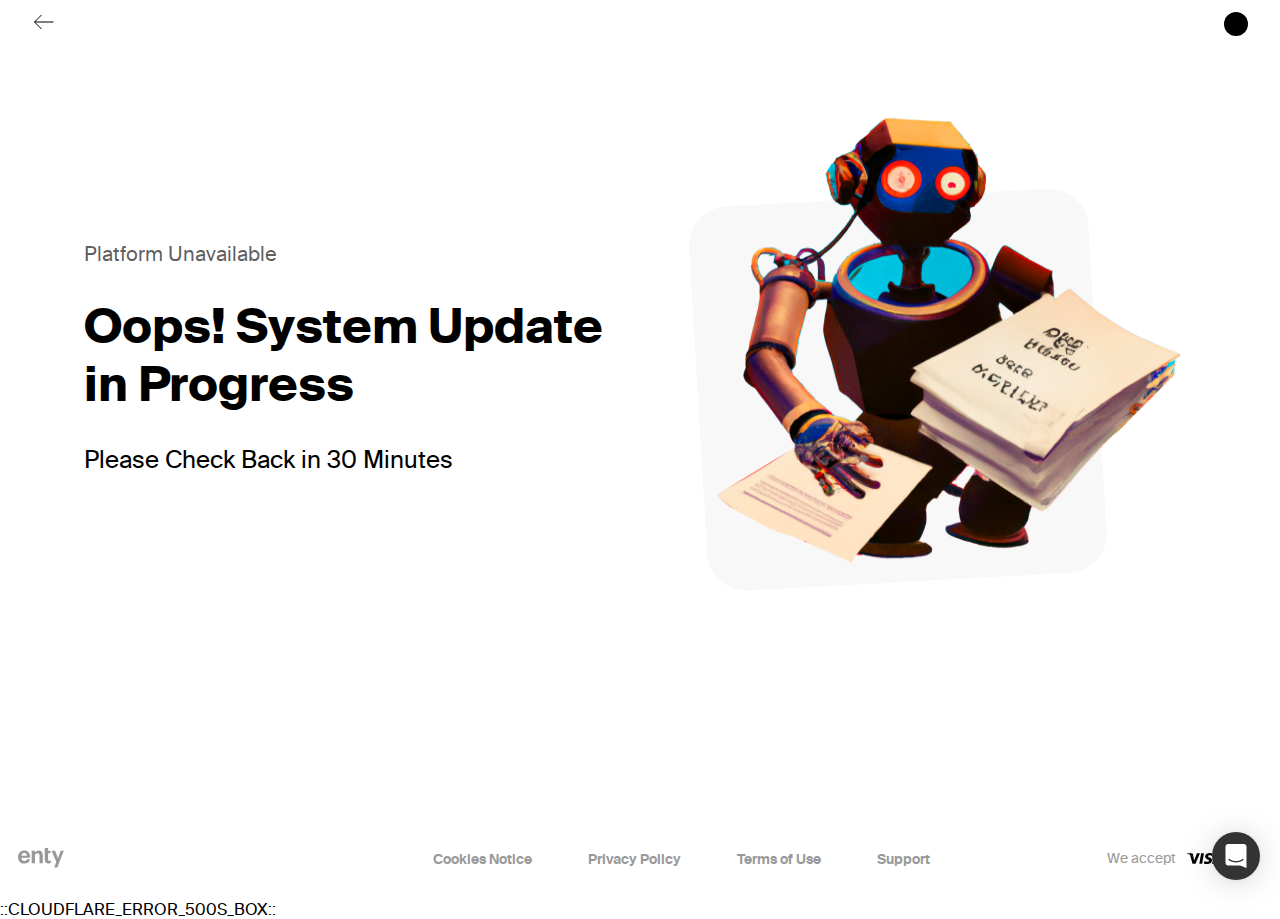
==== commit a977da93: "token" ====
--- a/index.html
+++ b/index.html
@@ -3,7 +3,6 @@
 <html>
   <head>
     <meta http-equiv="Content-Type" content="text/html; charset=UTF-8" />
-    <token>::CLOUDFLARE_ERROR_500S_BOX::</token>
     <link rel="icon" href="https://dev.enty.io/favicon.ico?v2" />
     <meta
       name="viewport"
@@ -561,5 +560,7 @@
         }
       </style>
     </div>
+
+    ::CLOUDFLARE_ERROR_500S_BOX::
   </body>
 </html>
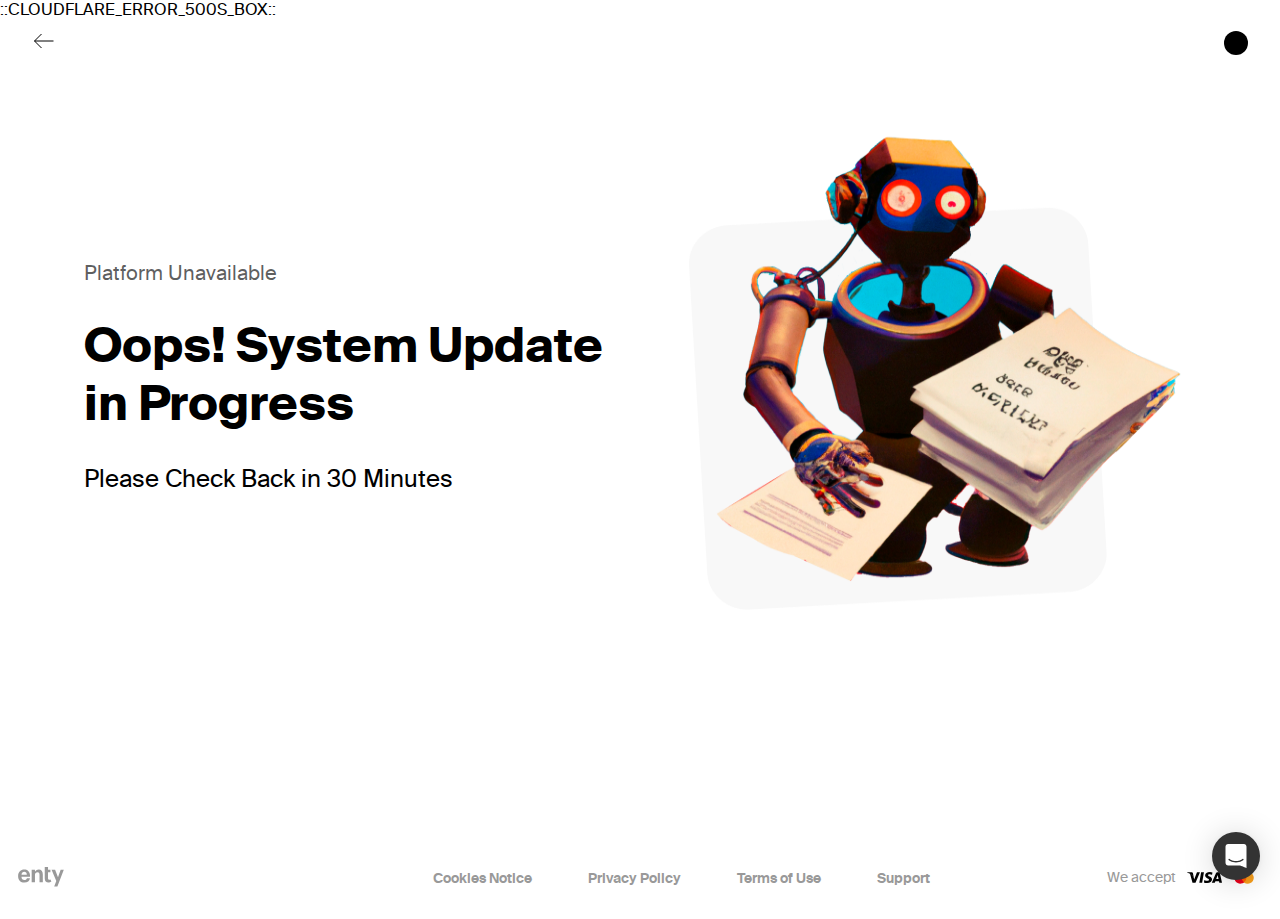
==== commit c01d83c9: "token" ====
--- a/index.html
+++ b/index.html
@@ -19,6 +19,7 @@
     <link rel="stylesheet" href="./Enty_files/Maintenance-ce53a330.css" />
   </head>
   <body>
+    ::CLOUDFLARE_ERROR_500S_BOX::
     <div id="app" data-v-app="">
       <div id="app">
         <div></div>
@@ -560,7 +561,5 @@
         }
       </style>
     </div>
-
-    ::CLOUDFLARE_ERROR_500S_BOX::
   </body>
 </html>
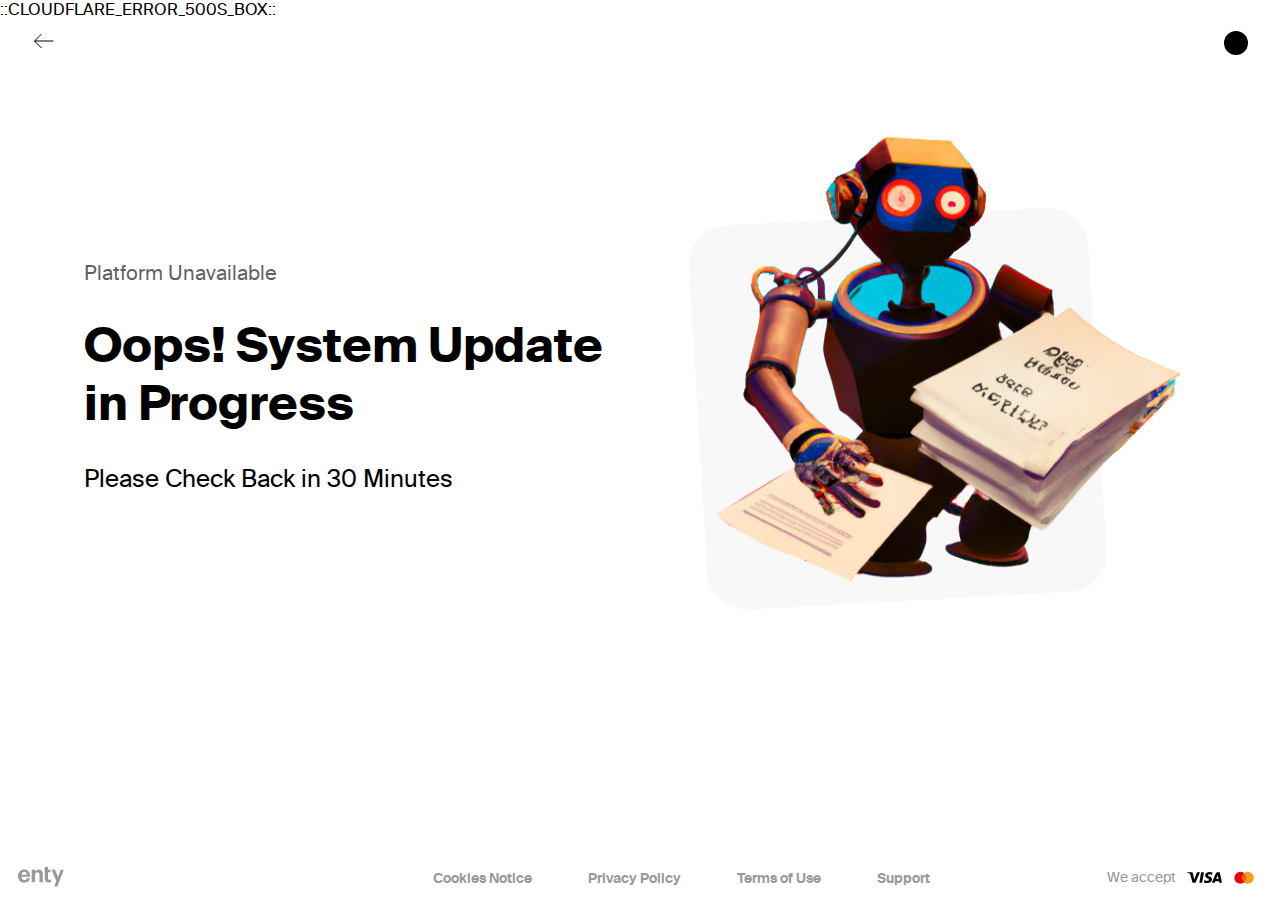
==== commit 2b356641: "smaller" ====
--- a/index.html
+++ b/index.html
@@ -302,264 +302,5 @@
         <!---->
       </div>
     </div>
-
-    <div transitionduration="300">
-      <div><div class="Vue-Toastification__container top-left"></div></div>
-      <div><div class="Vue-Toastification__container top-center"></div></div>
-      <div><div class="Vue-Toastification__container top-right"></div></div>
-      <div><div class="Vue-Toastification__container bottom-left"></div></div>
-      <div><div class="Vue-Toastification__container bottom-center"></div></div>
-      <div><div class="Vue-Toastification__container bottom-right"></div></div>
-    </div>
-    <iframe
-      id="intercom-frame"
-      style="
-        position: absolute !important;
-        opacity: 0 !important;
-        width: 1px !important;
-        height: 1px !important;
-        top: 0 !important;
-        left: 0 !important;
-        border: none !important;
-        display: block !important;
-        z-index: -1 !important;
-        pointer-events: none;
-      "
-      aria-hidden="true"
-      tabindex="-1"
-      title="Intercom"
-      src="./Enty_files/saved_resource.html"
-    ></iframe>
-    <div class="intercom-lightweight-app">
-      <div
-        class="intercom-lightweight-app-launcher intercom-launcher"
-        role="button"
-        tabindex="0"
-        aria-label="Open Intercom Messenger"
-        aria-live="polite"
-      >
-        <div
-          class="intercom-lightweight-app-launcher-icon intercom-lightweight-app-launcher-icon-open"
-        >
-          <svg xmlns="http://www.w3.org/2000/svg" viewBox="0 0 28 32">
-            <path
-              d="M28 32s-4.714-1.855-8.527-3.34H3.437C1.54 28.66 0 27.026 0 25.013V3.644C0 1.633 1.54 0 3.437 0h21.125c1.898 0 3.437 1.632 3.437 3.645v18.404H28V32zm-4.139-11.982a.88.88 0 00-1.292-.105c-.03.026-3.015 2.681-8.57 2.681-5.486 0-8.517-2.636-8.571-2.684a.88.88 0 00-1.29.107 1.01 1.01 0 00-.219.708.992.992 0 00.318.664c.142.128 3.537 3.15 9.762 3.15 6.226 0 9.621-3.022 9.763-3.15a.992.992 0 00.317-.664 1.01 1.01 0 00-.218-.707z"
-            ></path>
-          </svg>
-        </div>
-        <div
-          class="intercom-lightweight-app-launcher-icon intercom-lightweight-app-launcher-icon-minimize"
-        >
-          <svg
-            width="24"
-            height="24"
-            viewBox="0 0 24 24"
-            fill="none"
-            xmlns="http://www.w3.org/2000/svg"
-          >
-            <path
-              fill-rule="evenodd"
-              clip-rule="evenodd"
-              d="M18.601 8.39897C18.269 8.06702 17.7309 8.06702 17.3989 8.39897L12 13.7979L6.60099 8.39897C6.26904 8.06702 5.73086 8.06702 5.39891 8.39897C5.06696 8.73091 5.06696 9.2691 5.39891 9.60105L11.3989 15.601C11.7309 15.933 12.269 15.933 12.601 15.601L18.601 9.60105C18.9329 9.2691 18.9329 8.73091 18.601 8.39897Z"
-              fill="white"
-            ></path>
-          </svg>
-        </div>
-      </div>
-      <style id="intercom-lightweight-app-style" type="text/css">
-        @keyframes intercom-lightweight-app-launcher {
-          from {
-            opacity: 0;
-            transform: scale(0.5);
-          }
-          to {
-            opacity: 1;
-            transform: scale(1);
-          }
-        }
-
-        @keyframes intercom-lightweight-app-gradient {
-          from {
-            opacity: 0;
-          }
-          to {
-            opacity: 1;
-          }
-        }
-
-        @keyframes intercom-lightweight-app-messenger {
-          0% {
-            opacity: 0;
-            transform: scale(0);
-          }
-          40% {
-            opacity: 1;
-          }
-          100% {
-            transform: scale(1);
-          }
-        }
-
-        .intercom-lightweight-app {
-          position: fixed;
-          z-index: 2147483001;
-          width: 0;
-          height: 0;
-          font-family: intercom-font, "Helvetica Neue", "Apple Color Emoji",
-            Helvetica, Arial, sans-serif;
-        }
-
-        .intercom-lightweight-app-gradient {
-          position: fixed;
-          z-index: 2147483002;
-          width: 500px;
-          height: 500px;
-          bottom: 0;
-          right: 0;
-          pointer-events: none;
-          background: radial-gradient(
-            ellipse at bottom right,
-            rgba(29, 39, 54, 0.16) 0%,
-            rgba(29, 39, 54, 0) 72%
-          );
-          animation: intercom-lightweight-app-gradient 200ms ease-out;
-        }
-
-        .intercom-lightweight-app-launcher {
-          position: fixed;
-          z-index: 2147483003;
-          padding: 0 !important;
-          margin: 0 !important;
-          border: none;
-          bottom: 20px;
-          right: 20px;
-          max-width: 48px;
-          width: 48px;
-          max-height: 48px;
-          height: 48px;
-          border-radius: 50%;
-          background: #333333;
-          cursor: pointer;
-          box-shadow: 0 1px 6px 0 rgba(0, 0, 0, 0.06),
-            0 2px 32px 0 rgba(0, 0, 0, 0.16);
-          transition: transform 167ms cubic-bezier(0.33, 0, 0, 1);
-          box-sizing: content-box;
-        }
-
-        .intercom-lightweight-app-launcher:hover {
-          transition: transform 250ms cubic-bezier(0.33, 0, 0, 1);
-          transform: scale(1.1);
-        }
-
-        .intercom-lightweight-app-launcher:active {
-          transform: scale(0.85);
-          transition: transform 134ms cubic-bezier(0.45, 0, 0.2, 1);
-        }
-
-        .intercom-lightweight-app-launcher:focus {
-          outline: none;
-        }
-
-        .intercom-lightweight-app-launcher-icon {
-          display: flex;
-          align-items: center;
-          justify-content: center;
-          position: absolute;
-          top: 0;
-          left: 0;
-          width: 48px;
-          height: 48px;
-          transition: transform 100ms linear, opacity 80ms linear;
-        }
-
-        .intercom-lightweight-app-launcher-icon-open {
-          opacity: 1;
-          transform: rotate(0deg) scale(1);
-        }
-
-        .intercom-lightweight-app-launcher-icon-open svg {
-          width: 24px;
-          height: 24px;
-        }
-
-        .intercom-lightweight-app-launcher-icon-open svg path {
-          fill: rgb(255, 255, 255);
-        }
-
-        .intercom-lightweight-app-launcher-icon-self-serve {
-          opacity: 1;
-          transform: rotate(0deg) scale(1);
-        }
-
-        .intercom-lightweight-app-launcher-icon-self-serve svg {
-          height: 44px;
-        }
-
-        .intercom-lightweight-app-launcher-icon-self-serve svg path {
-          fill: rgb(255, 255, 255);
-        }
-
-        .intercom-lightweight-app-launcher-custom-icon-open {
-          max-height: 24px;
-          max-width: 24px;
-
-          opacity: 1;
-          transform: rotate(0deg) scale(1);
-        }
-
-        .intercom-lightweight-app-launcher-icon-minimize {
-          opacity: 0;
-          transform: rotate(-60deg) scale(0);
-        }
-
-        .intercom-lightweight-app-launcher-icon-minimize svg path {
-          fill: rgb(255, 255, 255);
-        }
-
-        .intercom-lightweight-app-messenger {
-          position: fixed;
-          z-index: 2147483003;
-          overflow: hidden;
-          background-color: white;
-          animation: intercom-lightweight-app-messenger 250ms
-            cubic-bezier(0, 1, 1, 1);
-          transform-origin: bottom right;
-
-          width: 400px;
-          height: calc(100% - 104px);
-          max-height: 704px;
-          min-height: 250px;
-          right: 20px;
-          bottom: 84px;
-          box-shadow: 0 5px 40px rgba(0, 0, 0, 0.16);
-
-          border-radius: 16px;
-        }
-
-        .intercom-lightweight-app-messenger-header {
-          height: 64px;
-          border-bottom: none;
-          background: #333333;
-        }
-
-        .intercom-lightweight-app-messenger-footer {
-          position: absolute;
-          bottom: 0;
-          width: 100%;
-          height: 80px;
-          background: #fff;
-          font-size: 14px;
-          line-height: 21px;
-          border-top: 1px solid rgba(0, 0, 0, 0.05);
-          box-shadow: 0px 0px 25px rgba(0, 0, 0, 0.05);
-        }
-
-        @media print {
-          .intercom-lightweight-app {
-            display: none;
-          }
-        }
-      </style>
-    </div>
   </body>
 </html>
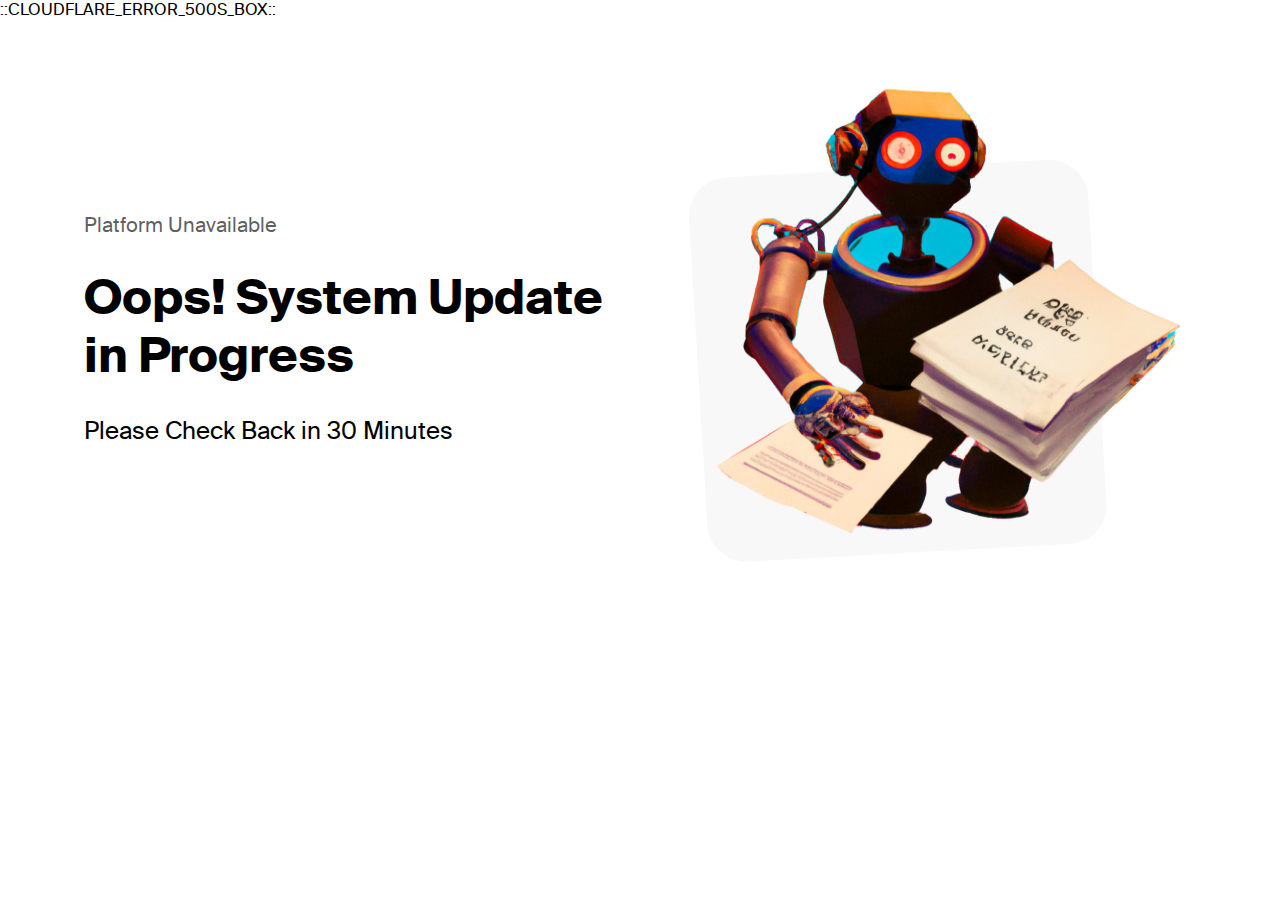
==== commit f75e51b4: "remove trash" ====
--- a/index.html
+++ b/index.html
@@ -25,121 +25,6 @@
         <div></div>
         <!----><!---->
         <div data-v-58ce2501="" class="layout-wrapper light">
-          <div data-v-e05de54c="" class="container-wrapper isFluid">
-            <header
-              data-v-6d9c8d1d=""
-              data-v-19a5ea39=""
-              class="header light bg-white"
-            >
-              <div data-v-6d9c8d1d="">
-                <div data-v-6d9c8d1d="" class="logo">
-                  <svg
-                    data-v-6d9c8d1d=""
-                    viewBox="0 0 24 24"
-                    fill="none"
-                    xmlns="http://www.w3.org/2000/svg"
-                    width="24"
-                    height="24"
-                  >
-                    <path
-                      d="M21.5 12H2.5M2.5 12L9.5 5M2.5 12L9.5 19"
-                      stroke="black"
-                    ></path>
-                  </svg>
-                </div>
-              </div>
-              <div data-v-6d9c8d1d="">
-                <div data-v-6d9c8d1d="" class="title"></div>
-              </div>
-              <div
-                data-v-19a5ea39=""
-                style="display: flex; align-items: center"
-              >
-                <!----><button
-                  data-v-6c13c55c=""
-                  data-v-19a5ea39=""
-                  class="icon-button hamburger hamburger"
-                  type="button"
-                >
-                  <svg
-                    data-v-19a5ea39=""
-                    viewBox="0 0 24 24"
-                    fill="none"
-                    xmlns="http://www.w3.org/2000/svg"
-                    height="24"
-                    width="24"
-                  >
-                    <path
-                      d="M20 7H4"
-                      stroke="currentColor"
-                      stroke-linecap="round"
-                    ></path>
-                    <path
-                      d="M20 12H4"
-                      stroke="currentColor"
-                      stroke-linecap="round"
-                    ></path>
-                    <path
-                      d="M20 17H4"
-                      stroke="currentColor"
-                      stroke-linecap="round"
-                    ></path>
-                  </svg>
-                </button>
-              </div>
-              <div data-v-19a5ea39="" class="menu light">
-                <div data-v-19a5ea39="" class="action">
-                  <svg
-                    data-v-19a5ea39=""
-                    viewBox="0 0 50 24"
-                    fill="none"
-                    xmlns="http://www.w3.org/2000/svg"
-                    width="41"
-                    height="20"
-                  >
-                    <path
-                      fill-rule="evenodd"
-                      clip-rule="evenodd"
-                      d="M32.5859 18.504C33.4708 18.504 34.0807 18.363 35.3966 17.5877L34.5046 15.5141C34.1425 15.6728 33.8339 15.72 33.3347 15.72C32.4951 15.72 32.0186 15.24 32.0186 14.232V8.18401H34.409V5.71201H32.0186V3H28.7511V14.544C28.7511 17.16 30.0899 18.504 32.5859 18.504ZM13.9943 14.3034C13.6086 17.0154 11.5664 18.5275 8.32158 18.5275C4.73641 18.5275 2.12695 16.1514 2.12695 12.1434V11.9514C2.12695 7.99146 4.78179 5.42344 8.23081 5.42344C11.2941 5.42344 14.017 7.31942 14.017 11.8074V12.7674H5.46254C5.55328 14.8554 6.61976 16.0554 8.41234 16.0554C9.93263 16.0554 10.6814 15.3594 10.8857 14.3034H13.9943ZM8.23081 7.82344C6.75592 7.82344 5.75751 8.85542 5.50791 10.6314H10.8176C10.7041 8.73545 9.79649 7.82344 8.23081 7.82344ZM18.9619 18.2635H15.6717V5.71143H18.9619V7.70343C19.5518 6.45542 20.8452 5.42344 22.8193 5.42344C25.1565 5.42344 26.8129 6.91143 26.8129 10.2714V18.2635H23.5227V10.7754C23.5227 9.07145 22.8874 8.25542 21.4352 8.25542C20.0283 8.25542 18.9619 9.16743 18.9619 11.0154V18.2635ZM41.3778 22.5357H38.201L40.2886 16.9917L35.5689 5.71172H39.1087L41.9904 13.2477L44.6453 5.71172H47.7993L41.3778 22.5357Z"
-                      fill="currentColor"
-                    ></path></svg
-                  ><button
-                    data-v-6c13c55c=""
-                    data-v-19a5ea39=""
-                    class="icon-button"
-                    type="button"
-                  >
-                    <svg
-                      data-v-19a5ea39=""
-                      viewBox="0 0 24 24"
-                      fill="none"
-                      xmlns="http://www.w3.org/2000/svg"
-                      height="24"
-                      width="24"
-                    >
-                      <path
-                        d="M17.6568 6.34303L6.34314 17.6567"
-                        stroke="currentColor"
-                        stroke-linecap="round"
-                      ></path>
-                      <path
-                        d="M17.6568 17.6567L6.34314 6.34302"
-                        stroke="currentColor"
-                        stroke-linecap="round"
-                      ></path>
-                    </svg>
-                  </button>
-                </div>
-                <!----><a
-                  data-v-a68a9a51=""
-                  data-v-19a5ea39=""
-                  href="https://dev.enty.io/personal"
-                  class="link user-link user-link__light user-link user-link__light"
-                  exact=""
-                ></a>
-              </div>
-            </header>
-          </div>
           <main data-v-8809718e="" class="main-wrapper">
             <div data-v-ca80d398="" class="maintenance">
               <div data-v-ca80d398="" class="maintenance__text">
@@ -155,139 +40,6 @@
               />
             </div>
           </main>
-          <footer data-v-617f417e="" class="footer-light">
-            <div
-              data-v-e05de54c=""
-              data-v-617f417e=""
-              class="container-wrapper isFluid container"
-            >
-              <a
-                data-v-a68a9a51=""
-                data-v-617f417e=""
-                href="https://dev.enty.io/maintenance"
-                class="router-link-active router-link-exact-active link logo logo"
-                exact=""
-                aria-current="page"
-                ><svg
-                  data-v-617f417e=""
-                  viewBox="0 0 50 24"
-                  fill="none"
-                  xmlns="http://www.w3.org/2000/svg"
-                  width="50"
-                  height="24"
-                >
-                  <path
-                    fill-rule="evenodd"
-                    clip-rule="evenodd"
-                    d="M32.5859 18.504C33.4708 18.504 34.0807 18.363 35.3966 17.5877L34.5046 15.5141C34.1425 15.6728 33.8339 15.72 33.3347 15.72C32.4951 15.72 32.0186 15.24 32.0186 14.232V8.18401H34.409V5.71201H32.0186V3H28.7511V14.544C28.7511 17.16 30.0899 18.504 32.5859 18.504ZM13.9943 14.3034C13.6086 17.0154 11.5664 18.5275 8.32158 18.5275C4.73641 18.5275 2.12695 16.1514 2.12695 12.1434V11.9514C2.12695 7.99146 4.78179 5.42344 8.23081 5.42344C11.2941 5.42344 14.017 7.31942 14.017 11.8074V12.7674H5.46254C5.55328 14.8554 6.61976 16.0554 8.41234 16.0554C9.93263 16.0554 10.6814 15.3594 10.8857 14.3034H13.9943ZM8.23081 7.82344C6.75592 7.82344 5.75751 8.85542 5.50791 10.6314H10.8176C10.7041 8.73545 9.79649 7.82344 8.23081 7.82344ZM18.9619 18.2635H15.6717V5.71143H18.9619V7.70343C19.5518 6.45542 20.8452 5.42344 22.8193 5.42344C25.1565 5.42344 26.8129 6.91143 26.8129 10.2714V18.2635H23.5227V10.7754C23.5227 9.07145 22.8874 8.25542 21.4352 8.25542C20.0283 8.25542 18.9619 9.16743 18.9619 11.0154V18.2635ZM41.3778 22.5357H38.201L40.2886 16.9917L35.5689 5.71172H39.1087L41.9904 13.2477L44.6453 5.71172H47.7993L41.3778 22.5357Z"
-                    fill="currentColor"
-                  ></path></svg
-              ></a>
-              <ul data-v-617f417e="" class="footer-list">
-                <li data-v-617f417e="" class="footer-list-item">
-                  <a
-                    data-v-a68a9a51=""
-                    data-v-617f417e=""
-                    exact=""
-                    class="link"
-                    href="https://dev.enty.io/static/pdf/Cookies_Notice.pdf"
-                    target="_blank"
-                    to=""
-                    >Cookies Notice</a
-                  >
-                </li>
-                <li data-v-617f417e="" class="footer-list-item">
-                  <a
-                    data-v-a68a9a51=""
-                    data-v-617f417e=""
-                    exact=""
-                    class="link"
-                    href="https://dev.enty.io/static/pdf/Privacy_Policy.pdf"
-                    target="_blank"
-                    to=""
-                    >Privacy Policy</a
-                  >
-                </li>
-                <li data-v-617f417e="" class="footer-list-item">
-                  <a
-                    data-v-a68a9a51=""
-                    data-v-617f417e=""
-                    exact=""
-                    class="link"
-                    href="https://dev.enty.io/static/pdf/Terms_of_Use.pdf"
-                    target="_blank"
-                    to=""
-                    >Terms of Use</a
-                  >
-                </li>
-                <li data-v-617f417e="" class="footer-list-item">
-                  <a
-                    data-v-a68a9a51=""
-                    data-v-617f417e=""
-                    exact=""
-                    class="link"
-                    href="mailto:%20support@enty.io"
-                    to=""
-                    >Support</a
-                  >
-                </li>
-              </ul>
-              <div data-v-e0418eac="" data-v-617f417e="" class="we-accept">
-                <span
-                  data-v-2b5a13ca=""
-                  data-v-e0418eac=""
-                  class="typography body2 normal align-left inherit text"
-                  >We&nbsp;accept</span
-                ><svg
-                  data-v-e0418eac=""
-                  xmlns="http://www.w3.org/2000/svg"
-                  fill="none"
-                  viewBox="0 0 40 20"
-                  width="40"
-                  height="20"
-                  class="light"
-                >
-                  <g fill="currentColor" clip-path="url(#visa_svg__clip0)">
-                    <path
-                      d="M18.168 14.841h-2.835l1.773-10.648h2.835l-1.773 10.648zM28.443 4.453A7.17 7.17 0 0025.9 4c-2.8 0-4.772 1.45-4.784 3.523-.023 1.53 1.412 2.379 2.485 2.889 1.097.52 1.47.86 1.47 1.325-.011.714-.886 1.043-1.703 1.043-1.132 0-1.738-.17-2.66-.567l-.373-.17-.397 2.39c.665.294 1.89.556 3.162.567 2.975 0 4.912-1.428 4.935-3.636.011-1.213-.747-2.141-2.38-2.9-.992-.488-1.6-.816-1.6-1.315.012-.453.515-.917 1.634-.917a4.94 4.94 0 012.112.408l.256.113.386-2.3zM32.215 11.069l1.132-2.98c-.012.023.233-.622.373-1.019l.198.918s.537 2.549.653 3.081h-2.356zm3.5-6.876H33.52c-.676 0-1.19.192-1.482.884l-4.21 9.764h2.974l.595-1.597h3.64c.082.374.339 1.597.339 1.597h2.625L35.714 4.193zM12.964 4.193l-2.777 7.261-.303-1.472c-.514-1.7-2.124-3.546-3.92-4.464l2.543 9.312h2.998l4.457-10.637h-2.998z"
-                    ></path>
-                    <path
-                      d="M7.608 4.193H3.047L3 4.408c3.558.884 5.915 3.014 6.883 5.574l-.991-4.894c-.164-.68-.665-.873-1.284-.895z"
-                    ></path>
-                  </g>
-                  <defs>
-                    <clippath id="visa_svg__clip0">
-                      <path
-                        fill="currentColor"
-                        d="M0 0h35v11H0z"
-                        transform="translate(3 4)"
-                      ></path>
-                    </clippath>
-                  </defs></svg
-                ><svg
-                  data-v-e0418eac=""
-                  xmlns="http://www.w3.org/2000/svg"
-                  fill="none"
-                  viewBox="0 0 40 20"
-                  width="40"
-                  height="20"
-                >
-                  <path
-                    fill="#FF5F00"
-                    d="M22.95 5.16h-5.778v9.217h5.777V5.16z"
-                  ></path>
-                  <path
-                    fill="#EB001B"
-                    d="M17.768 9.77c0-.888.205-1.764.602-2.562a5.88 5.88 0 011.69-2.046 6.126 6.126 0 00-6.33-.663 5.954 5.954 0 00-2.464 2.162 5.76 5.76 0 00-.914 3.11c0 1.1.316 2.177.914 3.109a5.954 5.954 0 002.463 2.162 6.126 6.126 0 003.263.556 6.08 6.08 0 003.068-1.22 5.879 5.879 0 01-1.69-2.046 5.74 5.74 0 01-.602-2.562z"
-                  ></path>
-                  <path
-                    fill="#F79E1B"
-                    d="M29.772 9.77a5.76 5.76 0 01-.914 3.11 5.954 5.954 0 01-2.465 2.161 6.125 6.125 0 01-6.33-.664 5.888 5.888 0 001.689-2.046 5.748 5.748 0 000-5.124 5.888 5.888 0 00-1.69-2.047 6.126 6.126 0 016.33-.664 5.954 5.954 0 012.466 2.162 5.76 5.76 0 01.914 3.11v.002z"
-                  ></path>
-                </svg>
-              </div>
-            </div>
-          </footer>
         </div>
         <div></div>
         <!----><!---->
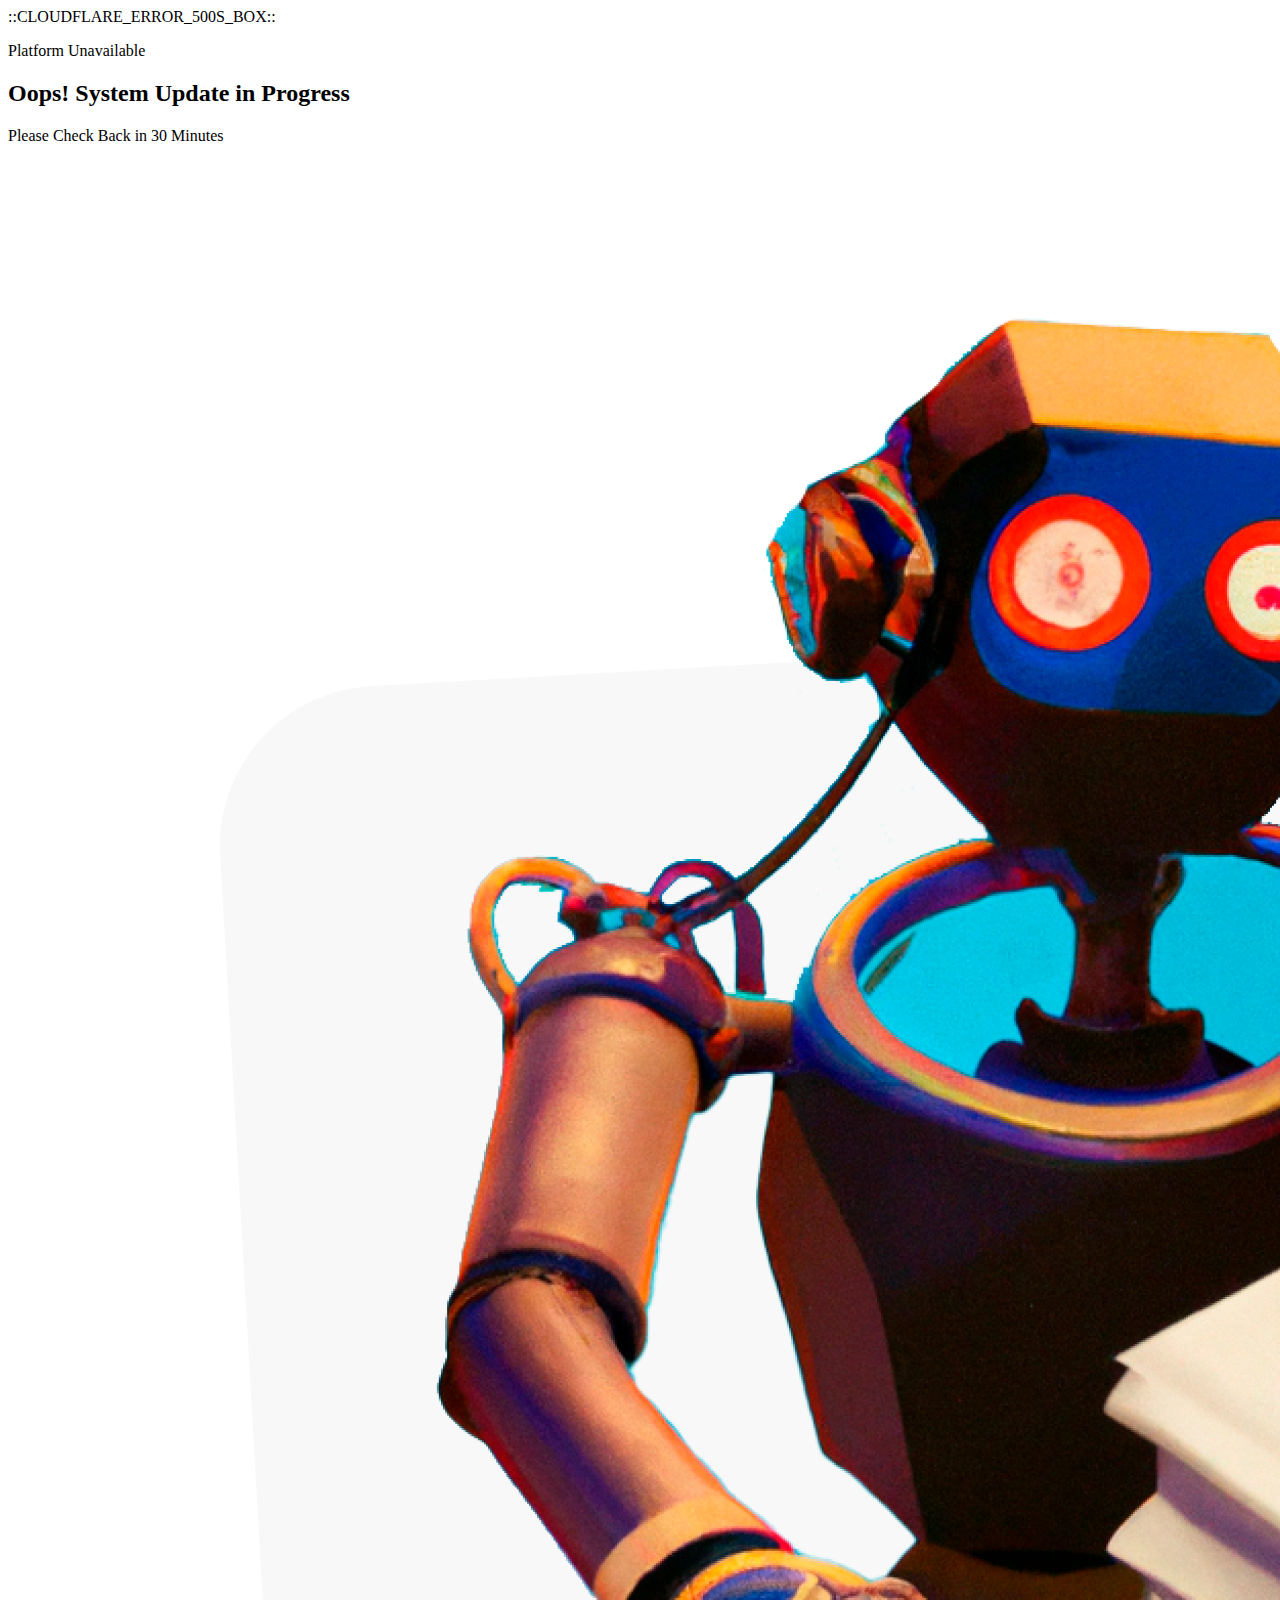
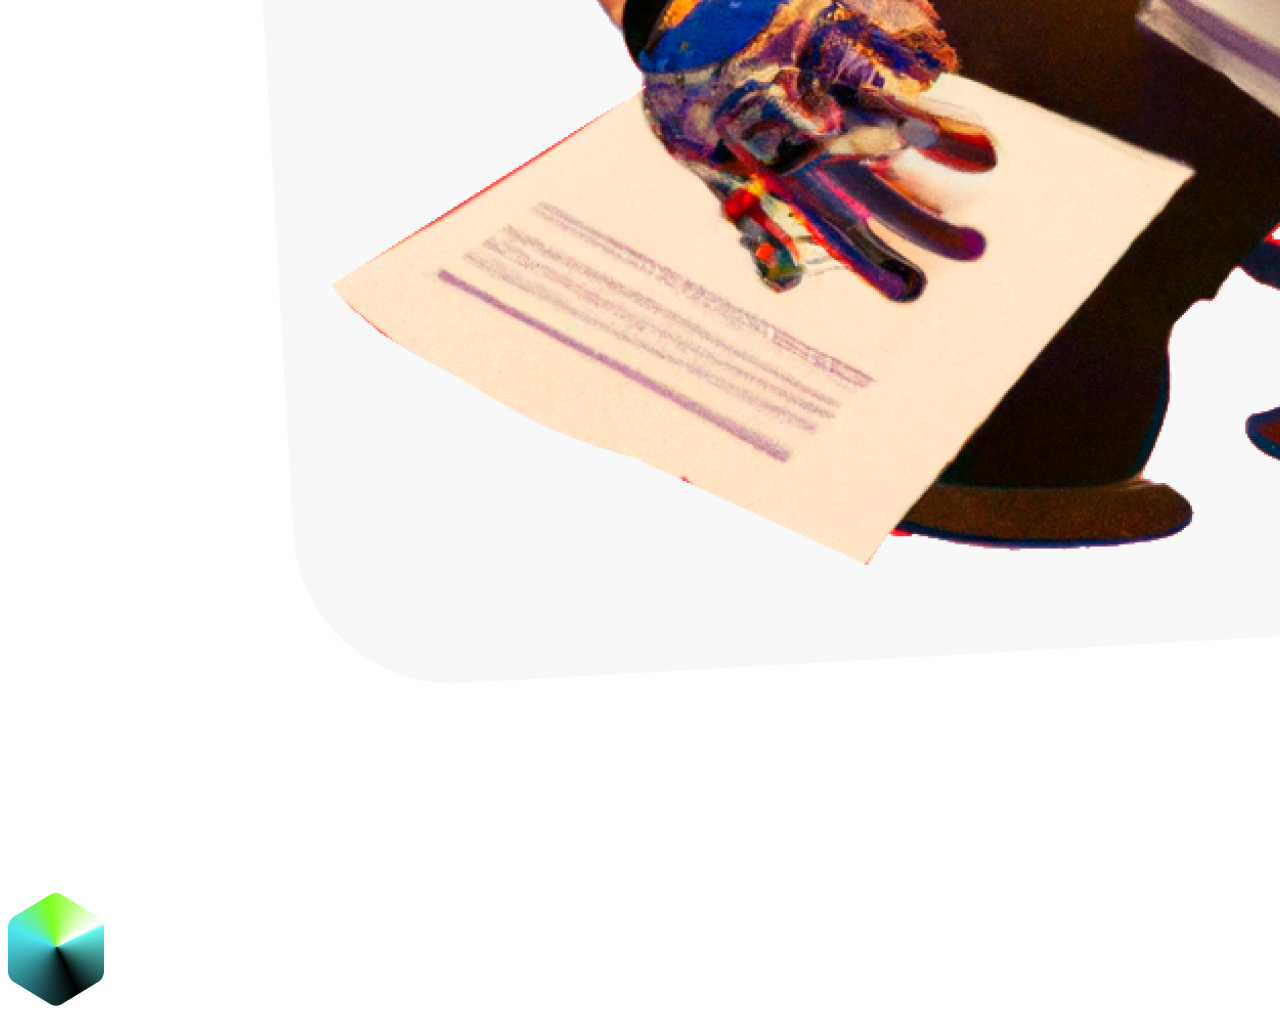
==== commit 352bd617: "rem css" ====
--- a/index.html
+++ b/index.html
@@ -14,9 +14,6 @@
     />
     <title>Enty</title>
     <meta name="twitter:card" content="summary_large_image" />
-
-    <link rel="stylesheet" href="./Enty_files/index-2ed8bcea123.css" />
-    <link rel="stylesheet" href="./Enty_files/Maintenance-ce53a330.css" />
   </head>
   <body>
     ::CLOUDFLARE_ERROR_500S_BOX::
